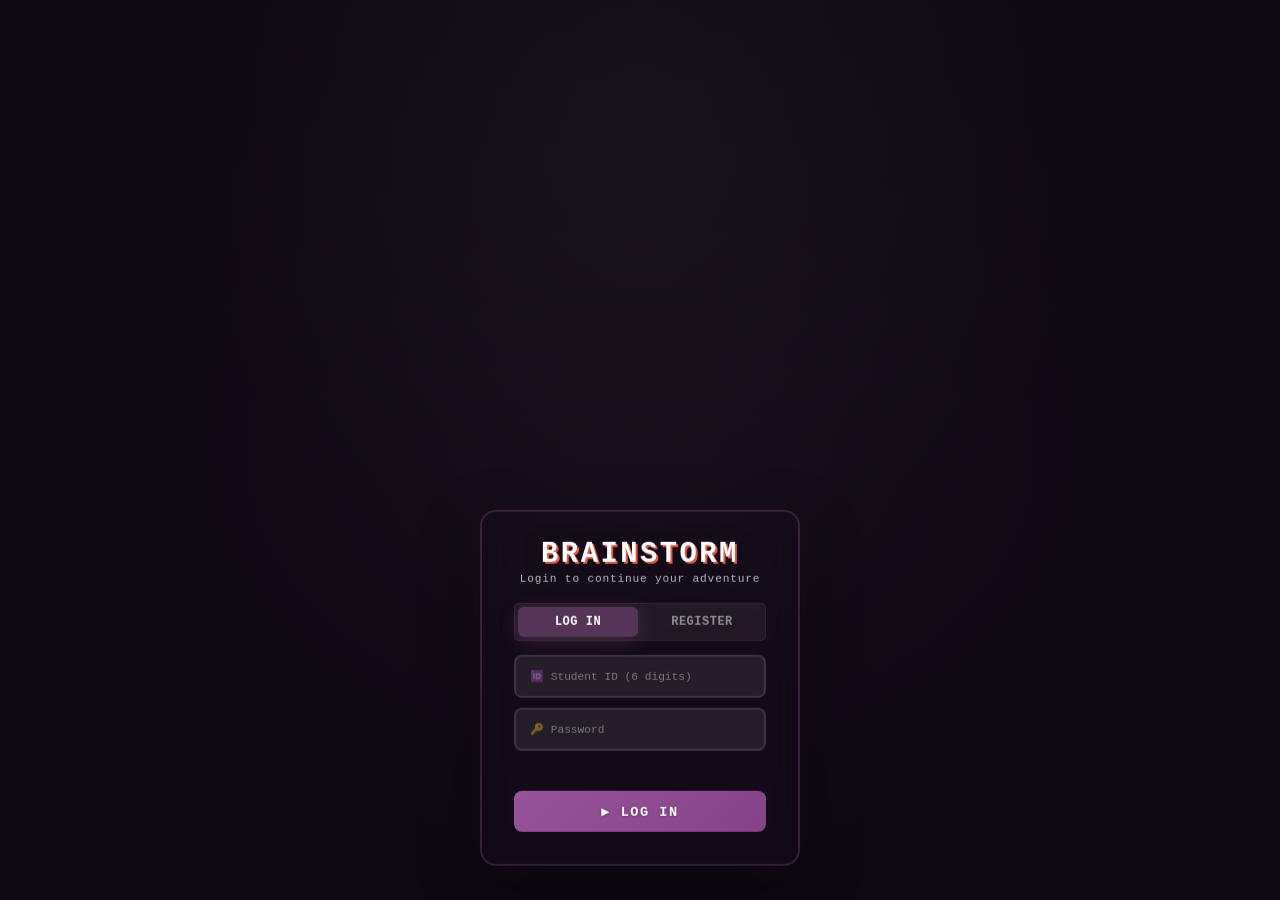
==== index.html @ 5539fec1 "Add files via upload" ====
<!DOCTYPE html>
<html lang="en">
<head>
    <meta charset="UTF-8">
    <meta name="viewport" content="width=device-width, initial-scale=1.0">
    <title>BRAINSTORM BATTLE · FINAL</title>
    <link rel="stylesheet" href="style.css">
   <style>
/* ============================================================ */
/*  LOGIN SYSTEM STYLES - Complete                              */
/* ============================================================ */

/* ===== LOGIN VIDEO BACKGROUND ===== */
#loginOverlay {
    position: fixed;
    top: 0;
    left: 0;
    width: 100%;
    height: 100%;
    display: flex;
    justify-content: center;
    align-items: flex-end;
    z-index: 99999;
    transition: opacity 0.5s ease;
    overflow: hidden;
    background: #1a0f1f;
    padding-bottom: 8px;
}

/* Video background - full screen, naka-loop */
.login-bg-video {
    position: absolute;
    top: 50%;
    left: 50%;
    min-width: 100%;
    min-height: 100%;
    width: auto;
    height: auto;
    transform: translate(-50%, -50%);
    object-fit: cover;
    z-index: 0;
    animation: none;
    background: #1a0f1f;
}

/* Dark overlay para mabasa ang text */
.login-overlay-dark {
    position: absolute;
    top: 0;
    left: 0;
    width: 100%;
    height: 100%;
    background: rgba(0, 0, 0, 0.45);
    z-index: 1;
    pointer-events: none;
}

/* Hide game elements during login */
#loginOverlay .attack-btn-container,
#loginOverlay .energy-container,
#loginOverlay .stats-overlay,
#loginOverlay .combat-hint,
#loginOverlay .timer-container,
#loginOverlay .regen-container,
#loginOverlay .game-wrapper,
#loginOverlay .game-content,
#loginOverlay .arena-container,
#loginOverlay .quiz-panel-bottom,
#loginOverlay .top-bar,
#loginOverlay .stage-numbers-wrapper {
    display: none !important;
}

#loginOverlay.hidden {
    opacity: 0;
    pointer-events: none;
}

/* ===== LOGIN CARD - TRANSPARENT BLUR (+15% bigger) ===== */
.login-card {
    position: relative;
    z-index: 2;
    background: rgba(26, 15, 31, 0.45);
    backdrop-filter: blur(12px);
    -webkit-backdrop-filter: blur(12px);
    border: 2px solid rgba(209, 116, 210, 0.2);
    border-radius: 14px;
    padding: 22px 26px 26px 26px;
    width: 300px;
    max-width: 92%;
    text-align: center;
    box-shadow: 0 20px 60px rgba(0, 0, 0, 0.4), 0 0 40px rgba(209, 116, 210, 0.05);
    animation: popIn 0.6s cubic-bezier(0.34, 1.56, 0.64, 1);
    transition: all 0.4s ease;
    margin-bottom: 6px;
    transform: translateY(-3%);
}

.login-card:hover {
    border-color: rgba(46, 204, 113, 0.3);
    box-shadow: 0 20px 60px rgba(0, 0, 0, 0.5), 0 0 60px rgba(46, 204, 113, 0.05);
    transform: translateY(-5px);
}

@keyframes popIn {
    0% { transform: translateY(40px) scale(0.92); opacity: 0; }
    100% { transform: translateY(0) scale(1); opacity: 1; }
}

.login-card h1 {
    color: #FFFFFF;
    font-size: 1.6rem;
    font-weight: 700;
    letter-spacing: 2px;
    margin-bottom: 2px;
    font-family: 'Courier New', monospace;
    text-shadow: 2px 2px 0 var(--red), 0 0 40px rgba(209, 116, 210, 0.1);
    transition: all 0.3s ease;
}

.login-card:hover h1 {
    color: #2ecc71;
    text-shadow: 2px 2px 0 var(--red), 0 0 60px rgba(46, 204, 113, 0.2);
}

.login-card .subtitle {
    color: rgba(255, 255, 255, 0.7);
    font-size: 0.65rem;
    margin-bottom: 16px;
    font-family: 'Courier New', monospace;
    letter-spacing: 0.5px;
    transition: all 0.3s ease;
}

.login-card:hover .subtitle {
    color: rgba(46, 204, 113, 0.7);
}

.login-tabs {
    display: flex;
    gap: 3px;
    margin-bottom: 12px;
    border-radius: 5px;
    padding: 2px;
    background: rgba(255, 255, 255, 0.06);
    border: 1px solid rgba(255, 255, 255, 0.06);
}

.login-tab {
    flex: 1;
    padding: 7px 0;
    border: none;
    border-radius: 5px;
    background: transparent;
    color: rgba(255, 255, 255, 0.5);
    font-size: 0.7rem;
    font-weight: 700;
    cursor: pointer;
    transition: all 0.3s ease;
    font-family: 'Courier New', monospace;
    letter-spacing: 0.5px;
}

.login-tab.active {
    background: rgba(209, 116, 210, 0.3);
    color: #FFFFFF;
    box-shadow: 0 4px 20px rgba(209, 116, 210, 0.2);
}

.login-tab:hover:not(.active) {
    color: rgba(255, 255, 255, 0.8);
    background: rgba(255, 255, 255, 0.05);
}

.login-form {
    display: none;
    flex-direction: column;
    gap: 8px;
}

.login-form.active {
    display: flex;
}

.login-form input {
    padding: 10px 12px;
    border: 2px solid rgba(255, 255, 255, 0.1);
    border-radius: 6px;
    background: rgba(255, 255, 255, 0.08);
    color: #FFFFFF;
    font-size: 0.76rem;
    font-weight: 500;
    transition: all 0.3s ease;
    font-family: 'Courier New', monospace;
}

.login-form input::placeholder {
    color: rgba(255, 255, 255, 0.4);
    font-weight: 400;
    font-size: 0.7rem;
}

.login-form input:focus {
    outline: none;
    border-color: var(--purple-light);
    background: rgba(255, 255, 255, 0.12);
    box-shadow: 0 0 0 3px rgba(209, 116, 210, 0.1);
}

.login-form input:hover {
    border-color: rgba(255, 255, 255, 0.2);
}

.login-btn {
    padding: 10px;
    border: none;
    border-radius: 6px;
    font-size: 0.8rem;
    font-weight: 700;
    cursor: pointer;
    background: linear-gradient(135deg, rgba(209, 116, 210, 0.7), rgba(184, 91, 185, 0.7));
    color: #FFFFFF;
    transition: all 0.3s ease;
    font-family: 'Courier New', monospace;
    letter-spacing: 1px;
    margin-top: 4px;
    text-transform: uppercase;
    text-shadow: 0 1px 3px rgba(0, 0, 0, 0.3);
}

.login-btn:hover {
    transform: translateY(-2px);
    box-shadow: 0 8px 35px rgba(209, 116, 210, 0.3);
    background: linear-gradient(135deg, rgba(209, 116, 210, 0.9), rgba(184, 91, 185, 0.9));
}

.login-btn:active {
    transform: translateY(0px);
    box-shadow: 0 4px 15px rgba(209, 116, 210, 0.15);
}

.login-btn:disabled {
    opacity: 0.5;
    cursor: not-allowed;
    transform: none;
    box-shadow: none;
}

.login-error {
    color: #ff6b6b;
    font-size: 0.55rem;
    min-height: 14px;
    font-weight: 700;
    text-shadow: 0 0 20px rgba(255, 107, 107, 0.15);
}

.spinner-small {
    display: inline-block;
    width: 20px;
    height: 20px;
    border: 3px solid rgba(255, 255, 255, 0.2);
    border-radius: 50%;
    border-top-color: #FFFFFF;
    animation: spin 0.8s cubic-bezier(0.6, 0, 0.4, 1) infinite;
    margin-right: 10px;
    vertical-align: middle;
}

@keyframes spin {
    to { transform: rotate(360deg); }
}

/* ===== RESPONSIVE STYLES ===== */

/* Desktop (1200px and up) */
@media (min-width: 1200px) {
    #loginOverlay { padding-bottom: 10px; }
    .login-card { 
        padding: 26px 32px 32px 32px; 
        width: 320px; 
        border-radius: 16px;
        margin-bottom: 10px;
        backdrop-filter: blur(16px);
        -webkit-backdrop-filter: blur(16px);
        background: rgba(26, 15, 31, 0.38);
        transform: translateY(-4%);
    }
    .login-card h1 { font-size: 1.8rem; letter-spacing: 2.5px; }
    .login-card .subtitle { font-size: 0.7rem; margin-bottom: 18px; letter-spacing: 0.8px; }
    .login-tab { font-size: 0.75rem; padding: 8px 0; border-radius: 6px; }
    .login-tabs { gap: 4px; padding: 3px; margin-bottom: 14px; }
    .login-form { gap: 10px; }
    .login-form input { font-size: 0.8rem; padding: 12px 14px; border-radius: 8px; }
    .login-btn { font-size: 0.85rem; padding: 12px; border-radius: 8px; letter-spacing: 1.5px; }
    .login-error { font-size: 0.6rem; min-height: 16px; }
}

/* Tablet (769px - 1199px) */
@media (max-width: 1199px) and (min-width: 769px) {
    #loginOverlay { padding-bottom: 8px; }
    .login-card { 
        padding: 20px 24px 24px 24px; 
        width: 280px; 
        border-radius: 14px;
        margin-bottom: 8px;
        backdrop-filter: blur(12px);
        -webkit-backdrop-filter: blur(12px);
        background: rgba(26, 15, 31, 0.45);
        transform: translateY(-3%);
    }
    .login-card h1 { font-size: 1.5rem; letter-spacing: 2px; }
    .login-card .subtitle { font-size: 0.6rem; margin-bottom: 14px; letter-spacing: 0.5px; }
    .login-tab { font-size: 0.65rem; padding: 6px 0; border-radius: 5px; }
    .login-tabs { gap: 3px; padding: 2px; }
    .login-form { gap: 7px; }
    .login-form input { font-size: 0.7rem; padding: 9px 11px; border-radius: 6px; }
    .login-btn { font-size: 0.75rem; padding: 9px; border-radius: 6px; letter-spacing: 1px; }
    .login-error { font-size: 0.5rem; min-height: 13px; }
}

/* Mobile Large (481px - 768px) */
@media (max-width: 768px) {
    #loginOverlay { padding-bottom: 6px; }
    .login-card { 
        padding: 16px 18px 18px 18px; 
        width: 240px; 
        border-radius: 12px; 
        margin-bottom: 4px;
        backdrop-filter: blur(10px);
        -webkit-backdrop-filter: blur(10px);
        background: rgba(26, 15, 31, 0.5);
        transform: translateY(-2%);
    }
    .login-card h1 { font-size: 1.3rem; letter-spacing: 1.5px; }
    .login-card .subtitle { font-size: 0.55rem; margin-bottom: 12px; letter-spacing: 0.3px; }
    .login-tab { font-size: 0.6rem; padding: 5px 0; border-radius: 4px; }
    .login-tabs { gap: 2px; padding: 2px; margin-bottom: 10px; }
    .login-form { gap: 5px; }
    .login-form input { font-size: 0.65rem; padding: 8px 10px; border-radius: 5px; }
    .login-btn { font-size: 0.7rem; padding: 8px; border-radius: 5px; letter-spacing: 0.8px; }
    .login-error { font-size: 0.5rem; min-height: 12px; }
}

/* Mobile Medium (381px - 479px) */
@media (max-width: 479px) and (min-width: 381px) {
    #loginOverlay { padding-bottom: 4px; }
    .login-card { 
        padding: 14px 16px 16px 16px; 
        width: 210px; 
        border-radius: 10px;
        margin-bottom: 3px;
        backdrop-filter: blur(8px);
        -webkit-backdrop-filter: blur(8px);
        background: rgba(26, 15, 31, 0.55);
        transform: translateY(-1%);
    }
    .login-card h1 { font-size: 1.15rem; letter-spacing: 1px; }
    .login-card .subtitle { font-size: 0.5rem; margin-bottom: 10px; letter-spacing: 0.3px; }
    .login-tab { font-size: 0.55rem; padding: 4px 0; border-radius: 3px; }
    .login-tabs { gap: 2px; padding: 2px; margin-bottom: 8px; }
    .login-form { gap: 4px; }
    .login-form input { font-size: 0.6rem; padding: 6px 8px; border-radius: 4px; }
    .login-btn { font-size: 0.6rem; padding: 6px; border-radius: 4px; letter-spacing: 0.5px; }
    .login-error { font-size: 0.45rem; min-height: 10px; }
}

/* Mobile Small (up to 380px) */
@media (max-width: 380px) {
    #loginOverlay { padding-bottom: 3px; }
    .login-card { 
        padding: 12px 14px 14px 14px; 
        width: 185px; 
        border-radius: 8px;
        margin-bottom: 2px;
        backdrop-filter: blur(6px);
        -webkit-backdrop-filter: blur(6px);
        background: rgba(26, 15, 31, 0.6);
        transform: translateY(-1%);
    }
    .login-card h1 { font-size: 1rem; letter-spacing: 1px; }
    .login-card .subtitle { font-size: 0.45rem; margin-bottom: 8px; letter-spacing: 0.2px; }
    .login-tab { font-size: 0.5rem; padding: 3px 0; border-radius: 3px; }
    .login-tabs { gap: 2px; padding: 2px; margin-bottom: 6px; }
    .login-form { gap: 3px; }
    .login-form input { font-size: 0.55rem; padding: 5px 7px; border-radius: 3px; }
    .login-btn { font-size: 0.55rem; padding: 5px; border-radius: 3px; letter-spacing: 0.3px; }
    .login-error { font-size: 0.4rem; min-height: 8px; }
}

/* Landscape Mode for Mobile */
@media (max-height: 600px) and (orientation: landscape) {
    #loginOverlay { padding-bottom: 4px; align-items: flex-end; }
    .login-card { 
        padding: 12px 16px 14px 16px; 
        width: 220px; 
        border-radius: 10px;
        margin-bottom: 3px;
        backdrop-filter: blur(8px);
        -webkit-backdrop-filter: blur(8px);
        background: rgba(26, 15, 31, 0.5);
        transform: translateY(-1%);
    }
    .login-card h1 { font-size: 1rem; margin-bottom: 0; letter-spacing: 1px; }
    .login-card .subtitle { font-size: 0.45rem; margin-bottom: 6px; letter-spacing: 0.3px; }
    .login-tabs { margin-bottom: 6px; padding: 2px; gap: 2px; }
    .login-tab { padding: 3px 0; font-size: 0.5rem; border-radius: 3px; }
    .login-form { gap: 3px; }
    .login-form input { padding: 4px 6px; font-size: 0.55rem; border-radius: 3px; }
    .login-btn { padding: 4px; font-size: 0.55rem; border-radius: 3px; letter-spacing: 0.5px; }
    .login-error { min-height: 10px; font-size: 0.4rem; }
}
/* ===== MENU CARD - 20% SMALLER ===== */
.menu-card {
    position: relative;
    z-index: 2;
    background: var(--purple-dark);
    border: 3.5px solid var(--purple-light);
    border-radius: 48px;
    padding: 30px 35px 35px 35px;
    width: 480px;
    max-width: 92%;
    max-height: 85vh;
    overflow-y: auto;
    text-align: center;
    box-shadow: 0 0 25px var(--purple-light);
    
    /* Firefox */
    scrollbar-width: thin;
    scrollbar-color: rgba(209, 116, 210, 0.3) transparent;
}

/* Custom Scrollbar - 50% smaller */
.menu-card::-webkit-scrollbar {
    width: 1px;  /* Original: 4px */
}

.menu-card::-webkit-scrollbar-track {
    background: transparent;
    border-radius: 10px;
}

.menu-card::-webkit-scrollbar-thumb {
    background: rgba(209, 116, 210, 0.3);
    border-radius: 10px;
    transition: all 0.3s ease;
}

.menu-card::-webkit-scrollbar-thumb:hover {
    background: rgba(209, 116, 210, 0.6);
}

.menu-card::-webkit-scrollbar-corner {
    background: transparent;
}
/* ============================================================ */
/*  SUCCESS ANIMATION OVERLAY                                   */
/* ============================================================ */

.success-overlay {
    position: fixed;
    top: 0;
    left: 0;
    width: 100%;
    height: 100%;
    background: rgba(26, 15, 31, 0.95);
    backdrop-filter: blur(10px);
    -webkit-backdrop-filter: blur(10px);
    display: flex;
    justify-content: center;
    align-items: center;
    z-index: 999999;
    opacity: 0;
    visibility: hidden;
    transition: all 0.5s ease;
}

.success-overlay.active {
    opacity: 1;
    visibility: visible;
}

.success-card {
    background: rgba(26, 15, 31, 0.95);
    border: 3px solid #2ecc71;
    border-radius: 20px;
    padding: 40px 50px;
    text-align: center;
    box-shadow: 0 0 60px rgba(46, 204, 113, 0.5), 0 0 100px rgba(46, 204, 113, 0.2);
    animation: successPopIn 0.6s cubic-bezier(0.34, 1.56, 0.64, 1);
    max-width: 400px;
    width: 90%;
}

@keyframes successPopIn {
    0% { transform: scale(0.5) translateY(50px); opacity: 0; }
    100% { transform: scale(1) translateY(0); opacity: 1; }
}

.success-icon {
    font-size: 5rem;
    margin-bottom: 20px;
    animation: successIconBounce 1s ease infinite;
    filter: drop-shadow(0 0 30px #2ecc71);
}

@keyframes successIconBounce {
    0%, 100% { transform: translateY(0) scale(1); }
    50% { transform: translateY(-10px) scale(1.1); }
}

.success-title {
    color: #2ecc71;
    font-size: 2.2rem;
    font-weight: 700;
    margin-bottom: 10px;
    font-family: 'Courier New', monospace;
    text-shadow: 0 0 30px rgba(46, 204, 113, 0.5);
    animation: successTitleGlow 1.5s ease infinite;
}

@keyframes successTitleGlow {
    0%, 100% { text-shadow: 0 0 30px rgba(46, 204, 113, 0.5); }
    50% { text-shadow: 0 0 50px rgba(46, 204, 113, 0.8), 0 0 80px rgba(46, 204, 113, 0.4); }
}

.success-message {
    color: rgba(255, 255, 255, 0.8);
    font-size: 1rem;
    margin-bottom: 20px;
    font-family: 'Courier New', monospace;
    line-height: 1.5;
}

/* ===== CHECKMARK ANIMATION ===== */
.success-checkmark {
    width: 80px;
    height: 80px;
    margin: 0 auto;
    position: relative;
}

.checkmark-circle {
    width: 80px;
    height: 80px;
    border-radius: 50%;
    border: 4px solid #2ecc71;
    position: absolute;
    top: 0;
    left: 0;
    box-sizing: border-box;
    animation: checkmarkCircle 0.6s ease-out forwards;
    opacity: 0;
}

@keyframes checkmarkCircle {
    0% { transform: scale(0); opacity: 0; }
    100% { transform: scale(1); opacity: 1; }
}

.checkmark-stem {
    position: absolute;
    width: 4px;
    height: 35px;
    background: #2ecc71;
    left: 45px;
    top: 20px;
    transform: rotate(45deg);
    transform-origin: left top;
    border-radius: 2px;
    animation: checkmarkStem 0.3s ease-out 0.6s forwards;
    opacity: 0;
    box-shadow: 0 0 10px #2ecc71;
}

@keyframes checkmarkStem {
    0% { height: 0; opacity: 0; }
    100% { height: 35px; opacity: 1; }
}

.checkmark-kick {
    position: absolute;
    width: 4px;
    height: 18px;
    background: #2ecc71;
    left: 25px;
    top: 45px;
    transform: rotate(-45deg);
    transform-origin: left top;
    border-radius: 2px;
    animation: checkmarkKick 0.3s ease-out 0.9s forwards;
    opacity: 0;
    box-shadow: 0 0 10px #2ecc71;
}

@keyframes checkmarkKick {
    0% { width: 0; opacity: 0; }
    100% { width: 18px; opacity: 1; }
}

/* ===== FADE OUT ANIMATION ===== */
.success-overlay.fade-out {
    animation: successFadeOut 0.5s ease forwards;
}

@keyframes successFadeOut {
    0% { opacity: 1; transform: scale(1); }
    100% { opacity: 0; transform: scale(1.1); }
}
/* ===== VICTORY MESSAGE - WHITE TEXT ===== */
.victory-message {
    color: #FFFFFF;
    font-size: clamp(0.8rem, 1.8vw, 1.1rem);
    font-weight: bold;
    font-family: 'Courier New', monospace;
    text-shadow: 
        0 0 10px rgba(0, 0, 0, 0.9),
        0 0 20px rgba(0, 0, 0, 0.7),
        2px 2px 0 #000;
    margin: 8px 0;
    letter-spacing: 1px;
}
/* ===== STAGE CLEAR SCREEN - FIX TEXT ===== */
#stageClearScreen .overlay-card p {
    color: #FFFFFF !important;
    font-size: 1.3rem !important;
    font-weight: bold !important;
    font-family: 'Courier New', monospace !important;
    text-shadow: 
        0 0 10px rgba(0, 0, 0, 0.9),
        0 0 20px rgba(0, 0, 0, 0.7),
        2px 2px 0 #000 !important;
    margin: 15px 0 !important;
    letter-spacing: 1px !important;
}

/* ===== GAME OVER SCREEN - FIX BLACK TEXT ===== */
#gameOverScreen .overlay-card p {
    color: #FFFFFF !important;
    font-size: 1.3rem !important;
    font-weight: bold !important;
    font-family: 'Courier New', monospace !important;
    text-shadow: 
        0 0 10px rgba(0, 0, 0, 0.9),
        0 0 20px rgba(0, 0, 0, 0.7),
        2px 2px 0 #000 !important;
    margin: 10px 0 !important;
    letter-spacing: 1px !important;
}

/* ============================================================ */
/*  CUSTOM LOGOUT MODAL                                         */
/* ============================================================ */
.logout-modal-overlay {
    position: fixed;
    top: 0;
    left: 0;
    width: 100%;
    height: 100%;
    background: rgba(0, 0, 0, 0.85);
    backdrop-filter: blur(8px);
    -webkit-backdrop-filter: blur(8px);
    display: flex;
    justify-content: center;
    align-items: center;
    z-index: 9999999;
    animation: logoutFadeIn 0.3s ease;
}

@keyframes logoutFadeIn {
    from { opacity: 0; }
    to { opacity: 1; }
}

.logout-modal-card {
    background: linear-gradient(145deg, #2d1b33, #1a0f1f);
    border: 3px solid var(--purple-light);
    border-radius: 20px;
    padding: 40px 45px;
    max-width: 480px;
    width: 90%;
    text-align: center;
    box-shadow: 
        0 0 60px rgba(209, 116, 210, 0.5),
        0 0 100px rgba(209, 116, 210, 0.2),
        inset 0 0 30px rgba(209, 116, 210, 0.05);
    animation: logoutPopIn 0.4s cubic-bezier(0.34, 1.56, 0.64, 1);
}

@keyframes logoutPopIn {
    from { 
        transform: scale(0.8) translateY(30px); 
        opacity: 0; 
    }
    to { 
        transform: scale(1) translateY(0); 
        opacity: 1; 
    }
}

.logout-modal-icon {
    font-size: 4rem;
    margin-bottom: 15px;
    animation: logoutIconPulse 1.5s ease infinite;
    filter: drop-shadow(0 0 20px rgba(209, 116, 210, 0.8));
}

@keyframes logoutIconPulse {
    0%, 100% { transform: scale(1); }
    50% { transform: scale(1.1); }
}

.logout-modal-title {
    font-family: 'Courier New', monospace;
    color: var(--purple-light);
    font-size: 1.2rem;
    margin-bottom: 25px;
    letter-spacing: 1px;
    line-height: 1.5;
    font-weight: 700;
    text-shadow: 0 0 15px rgba(209, 116, 210, 0.6);
}

.logout-modal-message {
    color: #FFFFFF;
    font-size: 1rem;
    margin-bottom: 30px;
    font-family: 'Courier New', monospace;
    line-height: 1.6;
}

.logout-modal-sub {
    color: rgba(255, 255, 255, 0.6);
    font-size: 0.85rem;
    font-style: italic;
}

.logout-modal-buttons {
    display: flex;
    gap: 15px;
    justify-content: center;
    flex-wrap: wrap;
}

.logout-modal-btn {
    padding: 14px 30px;
    border: none;
    border-radius: 10px;
    font-weight: 700;
    font-size: 0.95rem;
    cursor: pointer;
    transition: all 0.3s ease;
    letter-spacing: 1px;
    text-transform: uppercase;
    font-family: 'Courier New', monospace;
    flex: 1;
    min-width: 140px;
}

.logout-modal-cancel {
    background: rgba(255, 255, 255, 0.08);
    color: #FFFFFF;
    border: 2px solid rgba(255, 255, 255, 0.2);
}

.logout-modal-cancel:hover {
    background: rgba(255, 255, 255, 0.15);
    transform: translateY(-2px);
    border-color: rgba(255, 255, 255, 0.4);
}

.logout-modal-confirm {
    background: linear-gradient(135deg, #ff4757, #c0392b);
    color: white;
    border: 2px solid #ff4757;
    text-shadow: 0 1px 3px rgba(0, 0, 0, 0.3);
}

.logout-modal-confirm:hover {
    background: linear-gradient(135deg, #ff6b81, #e74c3c);
    transform: translateY(-2px);
    box-shadow: 0 5px 25px rgba(255, 71, 87, 0.6);
}

/* ===== RESPONSIVE ===== */
@media (max-width: 480px) {
    .logout-modal-card {
        padding: 30px 25px;
        border-radius: 16px;
    }
    
    .logout-modal-icon {
        font-size: 3rem;
    }
    
    .logout-modal-title {
        font-size: 1.4rem;
        letter-spacing: 2px;
    }
    
    .logout-modal-message {
        font-size: 0.9rem;
    }
    
    .logout-modal-buttons {
        flex-direction: column;
    }
    
    .logout-modal-btn {
        width: 100%;
        min-width: auto;
    }
}

#gameOverScreen .overlay-card h2:not(.gameover-title),
#gameOverScreen .overlay-card h3 {
    color: #FFFFFF !important;
    text-shadow: 
        0 0 10px rgba(0, 0, 0, 0.9),
        2px 2px 0 #000 !important;
}



</style>
</head>
<body>


<!-- ============================================================ -->
<!--  SUCCESS ANIMATION OVERLAY                                   -->
<!-- ============================================================ -->
<div id="successOverlay" class="success-overlay">
    <div class="success-card">
        <div class="success-icon">✅</div>
        <h2 class="success-title">Account Created!</h2>
        <p class="success-message">Your account has been successfully created! Please login to continue.</p>
        <div class="success-checkmark">
            <div class="checkmark-circle"></div>
            <div class="checkmark-stem"></div>
            <div class="checkmark-kick"></div>
        </div>
    </div>
</div>



<!-- ============================================================ -->
<!--  LOGIN OVERLAY WITH VIDEO BACKGROUND                         -->
<!-- ============================================================ -->
<div id="loginOverlay">
    <!-- ⭐ VIDEO BACKGROUND - NAKA-MUTE -->
    <video id="loginBgVideo" class="login-bg-video" autoplay muted loop playsinline preload="auto">
        <source src="backgroundlogin/video.mp4" type="video/mp4">
        Your browser does not support the video tag.
    </video>
    
    <!-- Dark overlay para mabasa ang text -->
    <div class="login-overlay-dark"></div>
    
    <div class="login-card">
        <h1> BRAINSTORM</h1>
        <p class="subtitle">Login to continue your adventure</p>

        <div class="login-tabs">
            <button class="login-tab active" data-tab="login">LOG IN</button>
            <button class="login-tab" data-tab="register">REGISTER</button>
        </div>

        <!-- Login Form -->
        <div class="login-form active" id="loginForm">
<input type="text" id="loginId" placeholder="🆔 Student ID (6 digits)" maxlength="6" autocomplete="off" name="student_id_no_autofill" data-lpignore="true" data-form-type="other" readonly onfocus="this.removeAttribute('readonly')" />
<input type="password" id="loginPassword" placeholder="🔑 Password" autocomplete="off" name="password_no_autofill" data-lpignore="true" data-form-type="other" readonly onfocus="this.removeAttribute('readonly')" />
            <div class="login-error" id="loginError"></div>
            <button class="login-btn" id="loginBtn">▶ LOG IN</button>
        </div>

        <!-- Register Form -->
<!-- Register Form -->
<div class="login-form" id="registerForm">
    <input type="text" id="regFullName" placeholder="👤 Full Name (e.g. Kyle Petalino)" autocomplete="off" name="reg_fullname_no_autofill" data-lpignore="true" data-form-type="other" readonly onfocus="this.removeAttribute('readonly')" />
    <input type="text" id="regSection" placeholder="📚 Section (e.g. BSCS1A)" autocomplete="off" name="reg_section_no_autofill" data-lpignore="true" data-form-type="other" readonly onfocus="this.removeAttribute('readonly')" />
    <input type="text" id="regId" placeholder="🆔 Student ID (6 digits)" maxlength="6" autocomplete="off" name="reg_id_no_autofill" data-lpignore="true" data-form-type="other" readonly onfocus="this.removeAttribute('readonly')" />
    <input type="password" id="regPassword" placeholder="🔑 Password (min 6)" autocomplete="off" name="reg_password_no_autofill" data-lpignore="true" data-form-type="other" readonly onfocus="this.removeAttribute('readonly')" />
    <div class="login-error" id="registerError"></div>
    <button class="login-btn" id="registerBtn">⚡ REGISTER</button>
</div>
    </div>
</div>



 <!-- ============================================================ -->
<!--  START MENU WITH VIDEO BACKGROUND                            -->
<!-- ============================================================ -->
<div id="startMenu" class="menu-screen active">
    <!-- ⭐ VIDEO BACKGROUND -->
    <video id="menuBgVideo" class="menu-bg-video" autoplay muted loop playsinline preload="auto">
        <source src="backgroundlogin/video.mp4" type="video/mp4">
        Your browser does not support the video tag.
    </video>
    
    <!-- Dark overlay -->
    <div class="menu-overlay-dark"></div>
    
    <div class="menu-card">
        
      <h1 class="game-title" style="color: #FFFFFF; font-size: 2.2rem; text-shadow: 3px 3px 0 #E0563F; margin-bottom: 20px; text-align: center;">BRAINSTORM BATTLE</h1>
        <div class="menu-buttons">
            <button id="playBtn" class="menu-btn play">▶ PLAY</button>
            <button id="howToPlayBtn" class="menu-btn how">📖 HOW TO PLAY</button>
            <button id="settingsBtn" class="menu-btn settings">⚙️ SETTINGS</button>
            <button id="logoutMenuBtn" class="menu-btn quit">🚪 LOGOUT</button>
        </div>
        <div id="howToPanel" class="how-to-panel" style="display: none;">
            <h3>🎮 CONTROLS</h3>
            <p>• Stages 1-5: <span class="highlight">Click</span> answers or press <span class="highlight">1,2,3,4</span></p>
            <p>• Stages 6-10: <span class="highlight">A/D</span> to move, <span class="highlight">Click</span> to catch words</p>
            <p>• Stages 11-15: <span class="highlight">Type</span> the words and press <span class="highlight">ENTER</span></p>
            <h3>⚔️ ATTACK SYSTEM</h3>
            <p>• Answer correctly to gain <span class="highlight">+30 Energy</span></p>
            <p>• Click the <span class="highlight">ATTACK</span> button to deal damage</p>
            <p>• More energy = <span class="highlight">More damage!</span></p>
            <p>• Full Energy = <span class="highlight">💥 SUPER ATTACK!</span></p>
            <h3>⏱️ TIMER</h3>
            <p>• Stages 1-5: 10 seconds</p>
            <p>• Stages 6-10: 20 seconds (Catch the Parts)</p>
            <p>• Stages 11-15: 10 per word (Typing Battle)</p>
            <h3>📚 STAGES</h3>
            <p>🌱 1-5: Computer Basics (Q&A) with <span class="highlight">Power-Up System</span></p>
            <p>🎯 6-10: Catch the Parts</p>
            <p>👾 11-15: BOSS FIGHTS - Typing Battle</p>
            <h3>⚡ POWER-UP SYSTEM</h3>
            <p>• Each correct answer = <span class="highlight">+30 Energy</span></p>
            <p>• Stage 1 Max: <span class="highlight">60</span> | Stage 2: <span class="highlight">80</span> | Stage 3-5: <span class="highlight">100</span></p>
            <p>• Click ATTACK button to deal damage based on energy</p>
            <p>• Full Energy = <span class="highlight">⚡ SUPER ATTACK! (2x damage)</span></p>
        </div>

        <div id="settingsPanel" class="settings-panel" style="display: none;">
            <h3>⚙️ SOUND SETTINGS</h3>
            <div class="setting-item">
                <label>🎵 MUSIC VOLUME</label>
                <div class="slider-container">
                    <input type="range" id="musicVolume" class="volume-slider" min="0" max="100" value="50">
                    <span id="musicValue" class="volume-value">50%</span>
                </div>
            </div>
            <div class="setting-item">
                <label>🔔 SFX VOLUME</label>
                <div class="slider-container">
                    <input type="range" id="sfxVolume" class="volume-slider" min="0" max="100" value="50">
                    <span id="sfxValue" class="volume-value">50%</span>
                </div>
            </div>
            <div class="settings-buttons">
                <button id="saveSettingsBtn" class="settings-btn save">💾 SAVE</button>
                <button id="closeSettingsBtn" class="settings-btn close">✖ CLOSE</button>
            </div>
        </div>
    </div>
</div>

   <!-- CATEGORY SELECTION SCREEN WITH VIDEO -->
<div id="categoryScreen" class="category-screen">
    <!-- ⭐ VIDEO BACKGROUND -->
    <video id="categoryBgVideo" class="category-bg-video" autoplay muted loop playsinline preload="auto">
        <source src="backgroundlogin/video.mp4" type="video/mp4">
        Your browser does not support the video tag.
    </video>
    
    <!-- Dark overlay -->
    <div class="category-overlay-dark"></div>
    
    <div class="category-card">
        <h1 class="category-title">🎮 CHOOSE YOUR TOPIC</h1>
        <p class="category-subtitle">Select your preferred questions for stages 1-5</p>
        <div class="category-buttons">
            <button id="hardwareBtn" class="category-btn hardware">
                <span class="category-icon">🖥️</span>
                <div class="category-text">
                    <span class="category-name">HARDWARE BASICS</span>
                    <span class="category-desc">CPU, RAM, Storage, Ports</span>
                </div>
            </button>
            <button id="softwareBtn" class="category-btn software">
                <span class="category-icon">📀</span>
                <div class="category-text">
                    <span class="category-name">SOFTWARE BASICS</span>
                    <span class="category-desc">OS, Applications, Programs</span>
                </div>
            </button>
            <button id="partsBtn" class="category-btn parts">
                <span class="category-icon">🔌</span>
                <div class="category-text">
                    <span class="category-name">COMPUTER PARTS</span>
                    <span class="category-desc">Peripherals, Components</span>
                </div>
            </button>
        </div>
        <button id="startGameBtn" class="start-game-btn">▶ START</button>
    </div>
</div>


        <!-- ============================================================ -->
    <!--  PLAYER LEADERBOARD OVERLAY (Sa loob ng laro)                 -->
    <!-- ============================================================ -->
    <div id="playerLeaderboardOverlay" class="game-overlay" style="display: none;">
        <div class="overlay-card" style="max-width: 700px;">
            <h1 class="victory-title" style="color: #f1c40f;">🏆 LEADERBOARD</h1>
            <div id="playerLeaderboardContent" style="color: white; max-height: 400px; overflow-y: auto; text-align: left; padding: 10px;">
                <div style="text-align: center; color: #888;">Loading leaderboard...</div>
            </div>
            <div class="overlay-buttons" style="justify-content: center; margin-top: 20px;">
                <button id="closePlayerLeaderboardBtn" class="overlay-btn home">✖ CLOSE</button>
            </div>
        </div>
    </div>

    <!-- VIDEO INTRO -->
    <!-- INTRO VIDEO CONTAINER -->
<div id="introVideoContainer" class="intro-video-container">
    <video id="introVideo" class="intro-video" muted playsinline preload="auto">
        <source src="game.mp4" type="video/mp4">
    </video>
    
    <audio id="introMusic" loop preload="auto">
        <source src="game.mp3" type="audio/mpeg">
    </audio>
    
    <!-- ⭐ CLICK TO PLAY OVERLAY -->
    <div id="clickToPlayOverlay" style="display: none; position: absolute; top: 0; left: 0; width: 100%; height: 100%; background: rgba(0,0,0,0.7); z-index: 10; justify-content: center; align-items: center; cursor: pointer;">
        <div style="text-align: center; color: white; font-family: 'Courier New', monospace;">
            <div style="font-size: 4rem; margin-bottom: 20px;">▶️</div>
            <div style="font-size: 2rem; font-weight: bold; text-shadow: 0 0 30px rgba(209, 116, 210, 0.5);">CLICK TO PLAY</div>
            <div style="font-size: 1rem; color: #aaa; margin-top: 10px;">Tap anywhere to start the video</div>
        </div>
    </div>
    
    <div class="video-skip">⏭️ SKIP</div>
</div>

    <!-- ============================================================ -->
    <!--  GAME CONTAINER                                              -->
    <!-- ============================================================ -->
    <div id="gameContainer" class="game-wrapper" style="display: none;">
        
        <!-- LEFT SIDE - STAGE NUMBERS -->
        <div class="stage-numbers-wrapper">
            <div class="stage-numbers" id="stageNumbers">
                <!-- Auto-generated by JavaScript -->
            </div>
        </div>
        
        <!-- GAME CONTENT (RIGHT SIDE) -->
        <div class="game-content">
            
            <!-- TOP BAR -->
            <div class="top-bar">
                <div class="top-bar-left">
                    <div class="stage-info" id="stageInfo">STAGE 1/15 · BASICS</div>
                    <div class="user-info">
                        👤 <span class="username" id="displayUsername">Player</span>
                        <span class="user-stage">| ⭐ <span id="displayStage">1</span>/15</span>
                    </div>
                </div>
                <div class="top-bar-right">
                    <span class="save-indicator-top" id="saveIndicatorTop">💾 Auto-save</span>
                    <button class="top-bar-btn btn-logout-small" id="logoutBtnSmall">🚪 LOGOUT</button>
                </div>
            </div>

            <!-- MAIN ARENA -->
            <div class="arena-container">
                <div class="arena-background" id="arenaBackground"></div>
                <canvas id="gameCanvas" width="1100" height="600"></canvas>
                <div class="ground-shadow"></div>
                <div class="ground-line"></div>

                <!-- STATS OVERLAY -->
                <div class="stats-overlay">
                    <div class="player-stats">
                        <div class="stat-name">PLAYER</div>
                        <div class="health-bar">
                            <div class="health-fill" id="playerHealthFill" style="width:100%"></div>
                        </div>
                        <div class="stat-numbers" id="playerStats">100/100</div>
                    </div>
                    <div class="monster-stats">
                        <div class="stat-name" id="monsterName">WEAK LVL 1</div>
                        <div class="health-bar">
                            <div class="health-fill monster" id="monsterHealthFill" style="width:100%"></div>
                        </div>
                        <div class="stat-numbers" id="monsterStats">100/100</div>
                    </div>
                </div>

                <!-- ENERGY CONTAINER -->
                <div class="energy-container" id="energyContainer">
                    <div class="energy-header">
                        <span class="energy-icon">⚡</span>
                        <span class="energy-label">ENERGY</span>
                        <span class="energy-text" id="energyText">0/60</span>
                    </div>
                    <div class="energy-bar-wrapper">
                        <div class="energy-bar">
                            <div class="energy-fill" id="energyFill" style="width: 0%;"></div>
                        </div>
                        <div class="energy-status" id="superStatus">💪 Need 60 energy for Super Attack!</div>
                    </div>
                </div>

                <!-- ATTACK BUTTON -->
                <div class="attack-btn-container" id="attackBtnContainer">
                    <button id="attackBtn" class="attack-btn disabled">
    <span class="attack-icon">⚔️</span>
    <span class="attack-label">ATTACK</span>
    <span class="attack-energy" id="attackEnergy">⚡ 0/100</span>
</button>
                    <div class="attack-status" id="attackStatus">No energy</div>
                </div>

                <div class="combat-hint" id="combatHint">Click answers or press 1-4 | Click ATTACK to deal damage!</div>

                <!-- TIMER -->
                <div class="timer-container" id="timerContainer">

<div class="timer-box" id="timer60" style="display: flex;">
    <div class="timer-icon">⏱️</div>
    <span id="timerDisplay60">10</span>   <!-- ← 30 → 10 -->
    <span class="timer-label">SECONDS</span>
    <div class="timer-progress">
        <div class="timer-progress-fill" id="timerProgressFill60" style="width:100%"></div>
    </div>
</div>
                    <div class="timer-box emergency-timer-box" id="timer10" style="display: none;">
                        <div class="timer-icon">⚠️</div>
                        <span id="timerDisplay10">20</span>
                        <span class="timer-label">CATCH</span>
                        <div class="timer-progress">
                            <div class="timer-progress-fill emergency-fill" id="timerProgressFill10" style="width:100%"></div>
                        </div>
                    </div>
                </div>


            </div>

            <!-- QUIZ PANEL -->
            <div class="quiz-panel-bottom" id="quizOverlay">
                <div class="quiz-subject" id="quizSubject">COMPUTER HARDWARE BASICS</div>
                <div class="quiz-question" id="quizQuestion">What is the function of the motherboard?</div>
                <div class="quiz-choices" id="quizChoices"></div>
            </div>
            
        </div><!-- END game-content -->
    </div><!-- END gameContainer -->

    <!-- ITEM ANIMATION CONTAINER -->
    <div id="itemAnimation" class="item-animation"></div>

    <!-- STAGE CLEAR SCREEN -->
    <div id="stageClearScreen" class="game-overlay">
        <div class="overlay-card">
            <h1 class="victory-title">🎉STAGE CLEAR!🎉</h1>
            <div class="victory-animation">⭐⭐⭐⭐⭐</div>
            <p class="victory-message">You defeated the monster!</p>
            <div class="overlay-buttons">
                <button id="nextStageBtn" class="overlay-btn next">▶ NEXT STAGE</button>
                <button id="homeFromClearBtn" class="overlay-btn home">🏠 HOME</button>
            </div>
        </div>
    </div>

    <!-- GATE SCREEN (for stages 11-15) -->
    <div id="gateScreen" class="gate-screen">
        <div class="gate-card">
            <h1 class="gate-title">🚪 MYSTERIOUS GATE</h1>
            <p class="gate-message" id="gateMessage">The gate requires an item...</p>
            <div class="gate-items" id="gateItems"></div>
            <button class="gate-close-btn" id="gateCloseBtn">✖ CLOSE</button>
        </div>
    </div>

    <!-- GAME OVER SCREEN -->
    <div id="gameOverScreen" class="game-overlay">
        <div class="overlay-card">
            <h1 class="gameover-title">💀 GAME OVER 💀</h1>
            <div class="gameover-animation">✖✖✖✖✖</div>
            <p class="stage-result">You were defeated...</p>
            <div class="overlay-buttons">
                <button id="tryAgainBtn" class="overlay-btn try">🔄 TRY AGAIN</button>
                <button id="homeFromGameOverBtn" class="overlay-btn home">🏠 HOME</button>
            </div>
        </div>
    </div>

    <!-- STAGE EXPLANATION SCREENS -->
    <div id="stageExplanation" class="explanation-screen">
        <div class="explanation-card">
            <h2 id="explanationTitle">STAGE 1-5: COMPUTER BASICS</h2>
            <div id="explanationContent" class="explanation-content"></div>
            <button id="explanationOkBtn" class="explanation-ok-btn">OKAY, START!</button>
        </div>
    </div>


    <!-- ============================================================ -->
    <!--  VICTORY VIDEO (STAGE 15 ONLY)                                -->
    <!-- ============================================================ -->
    <div id="victoryVideoContainer" style="display: none; position: fixed; top: 0; left: 0; width: 100vw; height: 100vh; background: #000; z-index: 999998; justify-content: center; align-items: center; padding: 0; margin: 0;">
        <video id="victoryVideo" style="width: 100%; height: 100%; object-fit: contain; background: #000;" playsinline preload="auto">
            <source src="victory/victory.mp4" type="video/mp4">
            Your browser does not support the video tag.
        </video>
    </div>


    <!-- FINAL VICTORY SCREEN (STAGE 15 ONLY) -->
    <div id="finalVictoryScreen" class="victory-screen">
        <div class="victory-card">
            <h1 class="final-victory-title">🏆 CONGRATULATIONS! 🏆</h1>
            <div class="victory-animation">
                <div class="trophy">👑</div>
                <div class="stars">⭐⭐⭐⭐⭐</div>
            </div>
            <p class="victory-message">YOU DEFEATED ALL MONSTERS!</p>
            <p class="victory-message">YOU ARE THE BRAINSTORM CHAMPION!</p>
            <div class="confetti" id="confetti"></div>
            <button id="victoryHomeBtn" class="victory-home-btn">🏠 BACK TO HOME</button>
        </div>
    </div>





  

    <!-- ============================================================ -->
    <!--  JAVASCRIPT                                                  -->
    <!-- ============================================================ -->
    <script>
        // ============================================================
        //  CONFIGURATION
        // ============================================================
        const API_URL = 'http://' + window.location.hostname + '/game_login/';
        const MAX_STAGE = 15;

        // ============================================================
        //  DOM REFS
        // ============================================================
        const loginOverlay = document.getElementById('loginOverlay');
        const loginForm = document.getElementById('loginForm');
        const registerForm = document.getElementById('registerForm');
        const loginTabs = document.querySelectorAll('.login-tab');
        
        const loginId = document.getElementById('loginId');
        const loginPassword = document.getElementById('loginPassword');
        const loginBtn = document.getElementById('loginBtn');
        const loginError = document.getElementById('loginError');
        
        const regFullName = document.getElementById('regFullName');
        const regSection = document.getElementById('regSection');
        const regId = document.getElementById('regId');
        const regPassword = document.getElementById('regPassword');
        const registerBtn = document.getElementById('registerBtn');
        const registerError = document.getElementById('registerError');
        
        const displayUsername = document.getElementById('displayUsername');
        const displayStage = document.getElementById('displayStage');
        const logoutBtnSmall = document.getElementById('logoutBtnSmall');
        const logoutMenuBtn = document.getElementById('logoutMenuBtn');
        const saveIndicatorTop = document.getElementById('saveIndicatorTop');
        const startMenu = document.getElementById('startMenu');
        const gameContainer = document.getElementById('gameContainer');

        // ============================================================
        //  GAME STATE
        // ============================================================
        let currentUser = null;
        let gameStage = 1;
        let gameLives = 3;
        let gameScore = 0;
        let gameIsActive = false;
        let saveTimer = null;

        // ============================================================
        //  SESSION MANAGEMENT
        // ============================================================
        function checkSession() {
            const savedUser = localStorage.getItem('game_user');
            if (savedUser) {
                try {
                    currentUser = JSON.parse(savedUser);
                    loginOverlay.classList.add('hidden');
                    startMenu.classList.add('active');
                    updateUserDisplay();
                    loadGameProgress();
                    return true;
                } catch {
                    localStorage.removeItem('game_user');
                }
            }
            return false;
        }

        function saveSession(user) {
    currentUser = user;
    localStorage.setItem('game_user', JSON.stringify(user));
    loginOverlay.classList.add('hidden');
    startMenu.classList.add('active');
    updateUserDisplay();
    loadGameProgress();
    
    console.log('✅ Logged in successfully!');
}

        function clearSession() {
            currentUser = null;
            localStorage.removeItem('game_user');
            if (saveTimer) clearInterval(saveTimer);
            gameIsActive = false;
            loginOverlay.classList.remove('hidden');
            startMenu.classList.remove('active');
            gameContainer.classList.remove('active');
            gameContainer.style.display = 'none';
            loginId.value = '';
            loginPassword.value = '';
            loginError.textContent = '';
            registerError.textContent = '';
        }

        function updateUserDisplay() {
            if (currentUser) {
                displayUsername.textContent = (currentUser.full_name || currentUser.id || 'Player') + ' (' + (currentUser.section || 'N/A') + ')';
                displayStage.textContent = currentUser.score || 1;
            }
        }

        // ============================================================
        //  API FUNCTIONS
        // ============================================================
        async function apiRequest(endpoint, data) {
            try {
                console.log("Sending to:", API_URL + endpoint);
                const response = await fetch(API_URL + endpoint, {
                    method: 'POST',
                    headers: { 'Content-Type': 'application/json' },
                    body: JSON.stringify(data)
                });
                return await response.json();
            } catch (error) {
                console.error("Full Error Details:", error);
                return { success: false, message: 'Connection error: ' + error.message };
            }
        }

        // ============================================================
        //  PROGRESS FUNCTIONS
        // ============================================================
        async function loadGameProgress() {
            if (!currentUser) return;
            try {
                const response = await fetch(API_URL + 'get_progress.php?user_id=' + currentUser.id);
                const result = await response.json();
                if (result.success && result.progress) {
                    gameStage = result.progress.current_stage || 1;
                    gameLives = result.progress.lives || 3;
                    gameScore = result.progress.score || 0;
                    displayStage.textContent = gameStage;
                    currentUser.score = gameStage;
                    localStorage.setItem('game_user', JSON.stringify(currentUser));
                    console.log('📂 Loaded progress:', gameStage, gameLives, gameScore);
                    startAutoSaveTimer();
                    gameIsActive = true;
                }
            } catch (error) {
                console.error('Error loading progress:', error);
            }
        }

        window.saveProgress = async function(stage, lives, score, showMessage = true) {
            if (!currentUser) return false;
            try {
                const result = await apiRequest('update_progress.php', {
                    user_id: currentUser.id,
                    current_stage: stage,
                    lives: lives,
                    score: score
                });
                if (result.success) {
                    displayStage.textContent = stage;
                    if (currentUser) {
                        currentUser.score = stage;
                        localStorage.setItem('game_user', JSON.stringify(currentUser));
                    }
                    if (showMessage) {
                        saveIndicatorTop.textContent = '💾 Saved!';
                        setTimeout(() => { if (gameIsActive) saveIndicatorTop.textContent = '💾 Auto-save'; }, 2000);
                    }
                    return true;
                }
            } catch (error) {
                console.error('Save error:', error);
                if (showMessage) {
                    saveIndicatorTop.textContent = '❌ Save failed';
                    setTimeout(() => { if (gameIsActive) saveIndicatorTop.textContent = '💾 Auto-save'; }, 2000);
                }
            }
            return false;
        };

function startAutoSaveTimer() {
    if (saveTimer) clearInterval(saveTimer);
    saveTimer = setInterval(() => {
        if (gameIsActive && currentUser) {
const stage = typeof state !== 'undefined' && state.stage ? state.stage : gameStage;
const lives = typeof state !== 'undefined' && state.player && state.player.hp ? state.player.hp : gameLives;
const score = typeof state !== 'undefined' && state.currentGameScore ? state.currentGameScore : gameScore;
window.saveProgress(stage, lives, score, false);
        }
    }, 10000);
}
        // ============================================================
        //  LOGIN SYSTEM EVENTS
        // ============================================================
        loginTabs.forEach(tab => {
            tab.addEventListener('click', () => {
                loginTabs.forEach(t => t.classList.remove('active'));
                tab.classList.add('active');
                const target = tab.dataset.tab;
                loginForm.classList.toggle('active', target === 'login');
                registerForm.classList.toggle('active', target === 'register');
                loginError.textContent = '';
                registerError.textContent = '';
            });
        });

       

function showSuccessAnimation() {
    const overlay = document.getElementById('successOverlay');
    if (!overlay) return;
    
    overlay.classList.add('active');
    
    setTimeout(function() {
        overlay.classList.add('fade-out');
        
        setTimeout(function() {
            overlay.classList.remove('active');
            overlay.classList.remove('fade-out');
            
            document.querySelectorAll('.login-tab').forEach(function(t) { 
                t.classList.remove('active'); 
            });
            document.querySelector('.login-tab[data-tab="login"]').classList.add('active');
            document.getElementById('loginForm').classList.add('active');
            document.getElementById('registerForm').classList.remove('active');
            
            document.getElementById('loginId').focus();
            document.getElementById('registerError').textContent = '';
        }, 500);
    }, 3000);
}

        // ============================================================
        //  REGISTER FUNCTION
        // ============================================================
        registerBtn.addEventListener('click', async () => {
            const fullName = regFullName.value.trim();
            const section = regSection.value.trim();
            const studentId = regId.value.trim();
            const password = regPassword.value;

            registerError.textContent = '';
            registerError.style.color = '#ff6b6b';

            if (!fullName) { registerError.textContent = '❌ Please enter your Full Name.'; return; }
            if (!section) { registerError.textContent = '❌ Please enter your Section.'; return; }
            if (!/^\d{6}$/.test(studentId)) {
                registerError.textContent = '❌ Student ID must be exactly 6 digits!';
                return;
            }
            if (password.length < 6) { 
                registerError.textContent = '❌ Password must be at least 6 characters.'; 
                return; 
            }

            registerBtn.disabled = true;
            registerBtn.innerHTML = '<span class="spinner-small"></span> Creating...';

            try {
                const response = await fetch(API_URL + 'register.php', {
                    method: 'POST',
                    headers: { 'Content-Type': 'application/json' },
                    body: JSON.stringify({ 
                        full_name: fullName,
                        section: section,
                        student_id: studentId, 
                        password: password 
                    })
                });

                const result = await response.json();
                console.log('📥 Register Response:', result);

                if (result.success) {
                    showSuccessAnimation();
                    
                    regFullName.value = '';
                    regSection.value = '';
                    regId.value = '';
                    regPassword.value = '';
                    
                } else {
                    registerError.style.color = '#ff6b6b';
                    registerError.textContent = '❌ ' + result.message;
                }
            } catch (error) {
                console.error('❌ Register error:', error);
                registerError.style.color = '#ff6b6b';
                registerError.textContent = '❌ Connection error: ' + error.message;
            }

            registerBtn.disabled = false;
            registerBtn.textContent = '⚡ REGISTER';
        });

        loginBtn.addEventListener('click', async () => {
            const studentId = loginId.value.trim();
            const password = loginPassword.value;

            loginError.textContent = '';
            loginError.style.color = 'var(--red)';
            if (!studentId) { loginError.textContent = '❌ Please enter your Student ID.'; return; }
            if (!password) { loginError.textContent = '❌ Please enter your password.'; return; }

            loginBtn.disabled = true;
            loginBtn.innerHTML = '<span class="spinner-small"></span> Logging in...';

            const result = await apiRequest('login.php', { student_id: studentId, password });

            if (result.success) {
                saveSession(result.user);
            } else {
                loginError.textContent = '❌ ' + result.message;
            }

            loginBtn.disabled = false;
            loginBtn.textContent = '▶ LOG IN';
        });

        document.querySelectorAll('.login-form input').forEach(inp => {
            inp.addEventListener('keydown', (e) => {
                if (e.key === 'Enter') {
                    if (loginForm.classList.contains('active')) loginBtn.click();
                    else if (registerForm.classList.contains('active')) registerBtn.click();
                }
            });
        });

        // ============================================================
        //  LOGOUT BUTTONS
        // ============================================================
        logoutBtnSmall.addEventListener('click', function() { showLogoutModal(); });
        logoutMenuBtn.addEventListener('click', function() { showLogoutModal(); });

        // ===== CUSTOM LOGOUT MODAL =====
        function showLogoutModal() {
            const modal = document.getElementById('logoutModalOverlay');
            if (modal) {
                modal.style.display = 'flex';
                document.body.style.overflow = 'hidden';
            }
        }

        function closeLogoutModal() {
            const modal = document.getElementById('logoutModalOverlay');
            if (modal) {
                modal.style.display = 'none';
                document.body.style.overflow = '';
            }
        }

        async function performLogout() {
            // Close modal
            closeLogoutModal();

            // SAVE PROGRESS
            if (window.saveProgress) {
                const stage = typeof state !== 'undefined' && state.stage ? state.stage : gameStage;
                const lives = typeof state !== 'undefined' && state.player && state.player.hp ? state.player.hp : gameLives;
                const score = typeof state !== 'undefined' && state.currentGameScore ? state.currentGameScore : gameScore;
                window.saveProgress(stage, lives, score, true);
            }

            // SET OFFLINE
            const savedUser = localStorage.getItem('game_user');
            if (savedUser) {
                try {
                    const user = JSON.parse(savedUser);
                    if (user && user.id) {
                        await fetch(API_URL + 'set_offline.php', {
                            method: 'POST',
                            headers: { 'Content-Type': 'application/json' },
                            body: JSON.stringify({ user_id: user.id })
                        });
                        console.log('✅ Player set to OFFLINE');
                    }
                } catch (e) {
                    console.log('⚠️ Failed to set offline:', e);
                }
            }

            clearSession();
            console.log('👋 User logged out successfully!');
        }

        // Close modal when clicking outside
        document.addEventListener('click', function(e) {
            const overlay = document.getElementById('logoutModalOverlay');
            if (overlay && e.target === overlay) {
                closeLogoutModal();
            }
        });

        // Close modal with ESC key
        document.addEventListener('keydown', function(e) {
            if (e.key === 'Escape') {
                closeLogoutModal();
            }
        });

        // ============================================================
        //  EMERGENCY FIX: Force show game container
        // ============================================================
        const checkGameContainer = setInterval(function() {
            const gameContainer = document.getElementById('gameContainer');
            if (gameContainer && gameContainer.classList.contains('active')) {
                gameContainer.style.display = 'flex';
                clearInterval(checkGameContainer);
            }
        }, 1000);

        // ============================================================
        //  INIT
        // ============================================================
        if (!checkSession()) {
            loginOverlay.classList.remove('hidden');
        }

        console.log('✅ Brainstorm Battle with NAME, SECTION, and STUDENT ID!');
        console.log('👤 User:', currentUser ? currentUser.full_name : 'Not logged in');
        console.log('💾 Auto-save enabled every 10 seconds');
    </script>
    
  
    <script>
       


        // ============================================================
        //  VISIT OUR WEBSITE BUTTON
        // ============================================================
        document.addEventListener('DOMContentLoaded', function() {
            const websiteBtn = document.getElementById('visitWebsiteBtn');
            if (websiteBtn) {
                websiteBtn.addEventListener('click', function() {
                    window.location.href = 'http://localhost/game_login/Website/BrainstormBattle.html';
                });
            }
        });
    </script>

        <!-- ============================================================ -->
    <!--  TOP BAR LEADERBOARD BUTTON (Para sa loob ng laro)           -->
    <!-- ============================================================ -->
    <script>
        document.addEventListener('DOMContentLoaded', function() {
            const topBarBtn = document.getElementById('leaderboardBtnSmall');
            const mainBtn = document.getElementById('leaderboardMenuBtn');
            if (topBarBtn && mainBtn) {
                topBarBtn.addEventListener('click', function() {
                    mainBtn.click();
                });
            }
        });
    </script>


<!-- ============================================================ -->
<!--  LOGIN VIDEO - CONTINUOUS LOOP (Walang black screen)         -->
<!-- ============================================================ -->
<script>
document.addEventListener('DOMContentLoaded', function() {
    const loginVideo = document.getElementById('loginBgVideo');
    
    if (loginVideo) {
        // Force continuous loop - walang cut
        loginVideo.addEventListener('ended', function() {
            console.log('🔄 Restarting login video...');
            this.currentTime = 0;
            this.play();
        });
        
        // Play with error handling
        loginVideo.play().catch(function(e) {
            console.log('⚠️ Video autoplay blocked, waiting for user interaction...');
            // Try to play on any click
            document.addEventListener('click', function playOnClick() {
                loginVideo.play().catch(function() {});
                document.removeEventListener('click', playOnClick);
            });
        });
        
        console.log('🎬 Login background video ready (continuous loop)');
    }
});
</script>


<!-- ============================================================
     BUTTON CLICK SOUND - For ALL buttons in the game
     ============================================================ -->
<script>
document.addEventListener('DOMContentLoaded', function() {
    
    // ===== CREATE AUDIO OBJECT =====
    var clickSound = new Audio('audio/button_click.mp3');
    clickSound.volume = 0.5;
    clickSound.preload = 'auto';
    
    // ===== UNLOCK AUDIO ON FIRST CLICK =====
    var audioUnlocked = false;
    
    function unlockAudio() {
        if (audioUnlocked) return;
        audioUnlocked = true;
        console.log('🔊 Audio unlocked!');
        
        // Play silent sound to unlock
        try {
            var silent = new Audio();
            silent.volume = 0;
            silent.play().catch(function() {});
        } catch(e) {}
    }


    // ============================================================
//  MENU VIDEO - CONTINUOUS LOOP
// ============================================================
document.addEventListener('DOMContentLoaded', function() {
    const menuVideo = document.getElementById('menuBgVideo');
    
    if (menuVideo) {
        // Force continuous loop - walang cut
        menuVideo.addEventListener('ended', function() {
            console.log('🔄 Restarting menu video...');
            this.currentTime = 0;
            this.play();
        });
        
        // Play with error handling
        menuVideo.play().catch(function(e) {
            console.log('⚠️ Menu video autoplay blocked');
            // Try to play on any click
            document.addEventListener('click', function playOnClick() {
                menuVideo.play().catch(function() {});
                document.removeEventListener('click', playOnClick);
            });
        });
        
        console.log('🎬 Menu background video ready (continuous loop)');
    }
});



// ============================================================
//  MENU & CATEGORY VIDEO - CONTINUOUS LOOP
// ============================================================
document.addEventListener('DOMContentLoaded', function() {
    // Menu video
    const menuVideo = document.getElementById('menuBgVideo');
    if (menuVideo) {
        menuVideo.addEventListener('ended', function() {
            this.currentTime = 0;
            this.play();
        });
        menuVideo.play().catch(function(e) {
            console.log('⚠️ Menu video autoplay blocked');
        });
        console.log('🎬 Menu background video ready');
    }
    
    // Category video
    const categoryVideo = document.getElementById('categoryBgVideo');
    if (categoryVideo) {
        categoryVideo.addEventListener('ended', function() {
            this.currentTime = 0;
            this.play();
        });
        categoryVideo.play().catch(function(e) {
            console.log('⚠️ Category video autoplay blocked');
        });
        console.log('🎬 Category background video ready');
    }
});


    // ============================================================
//  BUTTON CLICK SOUND - For ALL buttons
//  ============================================================
(function() {
    
    // Create audio
    var clickSound = new Audio('audio/button_click.mp3');
    clickSound.volume = 0.5;
    clickSound.preload = 'auto';
    
    var audioUnlocked = false;
    
    function unlockAudio() {
        if (audioUnlocked) return;
        audioUnlocked = true;
        console.log('🔊 Audio unlocked for buttons');
        
        try {
            var silent = new Audio();
            silent.volume = 0;
            silent.play().catch(function() {});
        } catch(e) {}
    }
    
    // Listen to all clicks on the page
    document.addEventListener('click', function(e) {
        var button = e.target.closest('button');
        
        if (button) {
            unlockAudio();
            
            try {
                var sound = clickSound.cloneNode();
                sound.volume = 0.5;
                sound.play().catch(function() {});
            } catch(e) {}
        }
    });
    
    console.log('🔊 Button click sound enabled for ALL buttons!');
    
})();
    
    // ===== PLAY CLICK SOUND ON ANY BUTTON =====
    document.addEventListener('click', function(e) {
        // Check if clicked element is a button or inside a button
        var button = e.target.closest('button');
        
        if (button) {
            // Unlock audio first
            unlockAudio();
            
            // Play click sound
            try {
                var sound = clickSound.cloneNode();
                sound.volume = 0.5;
                sound.play().catch(function(err) {
                    console.log('Click sound error:', err);
                });
            } catch(err) {
                console.log('Click sound error:', err);
            }
        }
    });
    
    console.log('🔊 Button click sound ready!');
    console.log('   Click any button to hear the sound!');
    
});
</script>

<!-- ============================================================ -->
<!--  CUSTOM LOGOUT MODAL                                         -->
<!-- ============================================================ -->
<div id="logoutModalOverlay" class="logout-modal-overlay" style="display: none;">
    <div class="logout-modal-card">
        <div class="logout-modal-icon">🚪</div>
        <h2 class="logout-modal-title">Are you sure you want to logout?</h2>

        <div class="logout-modal-buttons">
            <button class="logout-modal-btn logout-modal-cancel" onclick="closeLogoutModal()">
                ✖ CANCEL
            </button>
            <button class="logout-modal-btn logout-modal-confirm" onclick="performLogout()">
                🚪 YES
            </button>
        </div>
    </div>
</div>

<!-- Your existing game.js -->
<script src="game.js"></script>

</body>
</html>
---- style.css ----
/* ===== RESET & BASE ===== */
* {
    margin: 0;
    padding: 0;
    box-sizing: border-box;
    user-select: none;
    font-family: 'Courier New', monospace;
}

body {
    background: #1a0f1f;
    min-height: 100vh;
    display: flex;
    justify-content: center;
    align-items: flex-start;
    padding: 16px;
    overflow-y: auto;
}

/* ===== COLORS ===== */
:root {
    --white: #FFFFFF;
    --purple-light: #D174D2;
    --red: #E0563F;
    --blue: #3f567F;
    --purple-dark: #412653;
    --green: #2ecc71;
    --yellow: #f1c40f;
    --orange: #e67e22;
}

/* ============================================================ */
/*  LOGIN SYSTEM STYLES                                         */
/* ============================================================ */

#loginOverlay {
    position: fixed;
    top: 0;
    left: 0;
    width: 100%;
    height: 100%;
    background: url('background.jpg');
    background-size: cover;
    background-position: center;
    background-repeat: no-repeat;
    display: flex;
    justify-content: center;
    align-items: flex-end;
    z-index: 99999;
    transition: opacity 0.5s ease;
    padding-bottom: 100px;
}

#loginOverlay::before {
    content: '';
    position: absolute;
    top: 0;
    left: 0;
    width: 100%;
    height: 100%;
    background: 
        radial-gradient(ellipse at 50% 40%, rgba(255, 255, 255, 0.15) 0%, rgba(209, 116, 210, 0.1) 30%, transparent 60%),
        radial-gradient(ellipse at 50% 50%, transparent 40%, rgba(0, 0, 0, 0.5) 100%);
    z-index: 0;
}

#loginOverlay::after {
    content: '';
    position: absolute;
    top: 0;
    left: 0;
    width: 100%;
    height: 100%;
    background: 
        radial-gradient(ellipse at 50% 15%, rgba(255, 255, 255, 0.08) 0%, transparent 50%),
        radial-gradient(ellipse at 50% 50%, rgba(209, 116, 210, 0.05) 0%, transparent 70%);
    z-index: 0;
    pointer-events: none;
}

#loginOverlay.hidden {
    opacity: 0;
    pointer-events: none;
}

/* ===== HIDE GAME ELEMENTS DURING LOGIN ===== */
#loginOverlay .attack-btn-container,
#loginOverlay .energy-container,
#loginOverlay .stats-overlay,
#loginOverlay .combat-hint,
#loginOverlay .timer-container,
#loginOverlay .regen-container,
#loginOverlay .game-wrapper,
#loginOverlay .game-content,
#loginOverlay .arena-container,
#loginOverlay .quiz-panel-bottom,
#loginOverlay .top-bar,
#loginOverlay .stage-numbers-wrapper {
    display: none !important;
}

/* ===== LOGIN CARD ===== */
.login-card {
    position: relative;
    z-index: 1;
    background: rgba(26, 15, 31, 0.92);
    backdrop-filter: blur(16px);
    -webkit-backdrop-filter: blur(16px);
    border: 2px solid rgba(209, 116, 210, 0.3);
    border-radius: 17px;
    padding: 39px 44px 44px 44px;
    width: 463px;
    max-width: 92%;
    text-align: center;
    box-shadow: 0 25px 80px rgba(0, 0, 0, 0.7), 0 0 60px rgba(209, 116, 210, 0.05);
    animation: popIn 0.6s cubic-bezier(0.34, 1.56, 0.64, 1);
    transition: all 0.4s ease;
}

.login-card:hover {
    border-color: rgba(46, 204, 113, 0.5);
    box-shadow: 0 30px 90px rgba(0, 0, 0, 0.8), 0 0 80px rgba(46, 204, 113, 0.08);
    transform: translateY(-2px);
}

@keyframes popIn {
    0% { transform: translateY(40px) scale(0.92); opacity: 0; }
    100% { transform: translateY(0) scale(1); opacity: 1; }
}

.login-card h1 {
    color: #FFFFFF;
    font-size: 2.6rem;
    font-weight: 700;
    letter-spacing: 2px;
    margin-bottom: 4px;
    font-family: 'Courier New', monospace;
    text-shadow: 3px 3px 0 var(--red), 0 0 60px rgba(209, 116, 210, 0.1);
    transition: all 0.3s ease;
}

.login-card:hover h1 {
    color: #2ecc71;
    text-shadow: 3px 3px 0 var(--red), 0 0 60px rgba(46, 204, 113, 0.2);
}

.login-card .subtitle {
    color: rgba(255, 255, 255, 0.6);
    font-size: 0.95rem;
    margin-bottom: 28px;
    font-family: 'Courier New', monospace;
    letter-spacing: 0.5px;
    transition: all 0.3s ease;
}

.login-card:hover .subtitle {
    color: rgba(46, 204, 113, 0.7);
}

.login-tabs {
    display: flex;
    gap: 6px;
    margin-bottom: 24px;
    border-radius: 10px;
    padding: 4px;
    background: rgba(255, 255, 255, 0.06);
    border: 1px solid rgba(255, 255, 255, 0.06);
}

.login-tab {
    flex: 1;
    padding: 12px 0;
    border: none;
    border-radius: 8px;
    background: transparent;
    color: rgba(255, 255, 255, 0.35);
    font-size: 1rem;
    font-weight: 700;
    cursor: pointer;
    transition: all 0.3s ease;
    font-family: 'Courier New', monospace;
    letter-spacing: 0.5px;
}

.login-tab.active {
    background: var(--purple-light);
    color: #FFFFFF;
    box-shadow: 0 4px 25px rgba(209, 116, 210, 0.35);
}

.login-tab:hover:not(.active) {
    color: rgba(255, 255, 255, 0.7);
    background: rgba(255, 255, 255, 0.05);
}

.login-form {
    display: none;
    flex-direction: column;
    gap: 14px;
}

.login-form.active {
    display: flex;
}

.login-form input {
    padding: 16px 18px;
    border: 2px solid rgba(255, 255, 255, 0.08);
    border-radius: 10px;
    background: rgba(255, 255, 255, 0.05);
    color: #FFFFFF;
    font-size: 1rem;
    font-weight: 500;
    transition: all 0.3s ease;
    font-family: 'Courier New', monospace;
}

.login-form input::placeholder {
    color: rgba(255, 255, 255, 0.4);
    font-weight: 400;
    font-size: 0.95rem;
}

.login-form input:focus {
    outline: none;
    border-color: var(--purple-light);
    background: rgba(255, 255, 255, 0.08);
    box-shadow: 0 0 0 4px rgba(209, 116, 210, 0.08);
}

.login-form input:hover {
    border-color: rgba(255, 255, 255, 0.15);
}

.login-btn {
    padding: 16px;
    border: none;
    border-radius: 10px;
    font-size: 1.1rem;
    font-weight: 700;
    cursor: pointer;
    background: linear-gradient(135deg, var(--purple-light), #b85bb9);
    color: #FFFFFF;
    transition: all 0.3s ease;
    font-family: 'Courier New', monospace;
    letter-spacing: 2px;
    margin-top: 6px;
    text-transform: uppercase;
    text-shadow: 0 1px 3px rgba(0, 0, 0, 0.3);
}

.login-btn:hover {
    transform: translateY(-2px);
    box-shadow: 0 8px 35px rgba(209, 116, 210, 0.4);
    background: linear-gradient(135deg, #d47fd5, #c45fc5);
}

.login-btn:active {
    transform: translateY(0px);
    box-shadow: 0 4px 15px rgba(209, 116, 210, 0.2);
}

.login-btn:disabled {
    opacity: 0.5;
    cursor: not-allowed;
    transform: none;
    box-shadow: none;
}

.login-error {
    color: #ff6b6b;
    font-size: 0.85rem;
    min-height: 20px;
    font-weight: 700;
    text-shadow: 0 0 30px rgba(255, 107, 107, 0.15);
}

.spinner-small {
    display: inline-block;
    width: 20px;
    height: 20px;
    border: 3px solid rgba(255, 255, 255, 0.2);
    border-radius: 50%;
    border-top-color: #FFFFFF;
    animation: spin 0.8s cubic-bezier(0.6, 0, 0.4, 1) infinite;
    margin-right: 10px;
    vertical-align: middle;
}

@keyframes spin {
    to { transform: rotate(360deg); }
}
/* ============================================================ */
/*  MENU SCREEN - 20% SMALLER                                  */
/* ============================================================ */

.menu-screen {
    position: fixed;
    top: 0;
    left: 0;
    width: 100%;
    height: 100%;
    background: #1a0f1f;
    display: flex;
    justify-content: center;
    align-items: center;
    z-index: 2000;
    visibility: hidden;
    opacity: 0;
    transition: opacity 0.3s;
    overflow: hidden;
}

.menu-screen::before {
    display: none;
}

.menu-screen.active {
    visibility: visible;
    opacity: 1;
}

/* ===== MENU CARD - 20% SMALLER ===== */
.menu-card {
    position: relative;
    z-index: 2;
    background: var(--purple-dark);
    border: 3.5px solid var(--purple-light);
    border-radius: 48px;
    padding: 30px 35px 35px 35px;
    width: 480px;
    max-width: 92%;
    max-height: 85vh;
    overflow-y: auto;
    text-align: center;
    box-shadow: 0 0 25px var(--purple-light);
    
    /* Firefox */
    scrollbar-width: thin;
    scrollbar-color: rgba(209, 116, 210, 0.3) transparent;
}

/* Custom Scrollbar */
.menu-card::-webkit-scrollbar {
    width: 4px;
}

.menu-card::-webkit-scrollbar-track {
    background: transparent;
    border-radius: 10px;
}

.menu-card::-webkit-scrollbar-thumb {
    background: rgba(209, 116, 210, 0.3);
    border-radius: 10px;
    transition: all 0.3s ease;
}

.menu-card::-webkit-scrollbar-thumb:hover {
    background: rgba(209, 116, 210, 0.6);
}

.menu-card::-webkit-scrollbar-corner {
    background: transparent;
}

/* ===== GAME TITLE - FIXED ===== */
.game-title {
    color: var(--white);
    font-size: 2.8rem;
    font-weight: 700;
    text-shadow: 3px 3px 0 var(--red);
    margin-bottom: 28px;
    line-height: 1.1;
    font-family: 'Courier New', monospace;
    white-space: nowrap;
    letter-spacing: 1px;
    display: block;
    width: 100%;
    text-align: center;
    overflow: hidden;
    text-overflow: ellipsis;
}

/* ===== MENU BUTTONS ===== */
.menu-buttons {
    display: flex;
    flex-direction: column;
    gap: 10px;
    margin-bottom: 16px;
    width: 100%;
}

.menu-btn {
    font-size: 1.0rem;
    font-weight: bold;
    padding: 12px 20px;
    border-radius: 48px;
    cursor: pointer;
    border: 2.5px solid;
    transition: all 0.2s ease;
    font-family: 'Courier New', monospace;
    letter-spacing: 0.5px;
    width: 100%;
    display: block;
    text-align: center;
    box-sizing: border-box;
}

.menu-btn:hover {
    transform: scale(1.02);
    filter: brightness(1.1);
}

.menu-btn:active {
    transform: scale(0.95);
}

.menu-btn.play {
    background: var(--blue);
    border-color: var(--purple-light);
    color: var(--white);
}

.menu-btn.how {
    background: var(--blue);
    border-color: var(--purple-light);
    color: var(--white);
}

.menu-btn.settings {
    background: var(--purple-light);
    border-color: var(--yellow);
    color: var(--white);
}

.menu-btn.quit {
    background: var(--red);
    border-color: var(--purple-light);
    color: var(--white);
}

.menu-btn.quit:hover {
    box-shadow: 0 0 30px rgba(224, 86, 63, 0.4);
}

/* ===== HOW TO PLAY PANEL - 20% SMALLER ===== */
.how-to-panel {
    background: var(--purple-dark);
    border: 2.5px solid var(--purple-light);
    border-radius: 32px;
    padding: 16px;
    margin-top: 16px;
    color: var(--white);
    text-align: left;
    display: none;
}

.how-to-panel h3 {
    color: var(--purple-light);
    margin: 12px 0 8px;
    font-size: 1.2rem;
}

.how-to-panel p {
    margin: 6px 0;
    font-size: 1.0rem;
}

.highlight {
    color: var(--red);
    font-weight: bold;
}

/* ===== SETTINGS PANEL - 20% SMALLER ===== */
.settings-panel {
    background: var(--purple-dark);
    border: 2.5px solid var(--purple-light);
    border-radius: 32px;
    padding: 16px;
    margin-top: 16px;
    color: var(--white);
    text-align: left;
}

.settings-panel h3 {
    color: var(--purple-light);
    margin: 0 0 16px 0;
    font-size: 1.4rem;
    text-align: center;
}

.setting-item {
    margin-bottom: 16px;
    padding: 8px;
    background: rgba(0,0,0,0.2);
    border-radius: 24px;
}

.setting-item label {
    display: block;
    font-size: 1.0rem;
    margin-bottom: 8px;
    color: var(--yellow);
}

.slider-container {
    display: flex;
    align-items: center;
    gap: 12px;
}

/* ===== VOLUME SLIDER - 20% SMALLER ===== */
.volume-slider {
    flex: 1;
    height: 6px;
    -webkit-appearance: none;
    appearance: none;
    background: linear-gradient(90deg, var(--purple-light), var(--yellow));
    border-radius: 10px;
    outline: none;
    transition: all 0.3s ease;
}

.volume-slider::-webkit-slider-thumb {
    -webkit-appearance: none;
    appearance: none;
    width: 16px;
    height: 16px;
    background: var(--white);
    border-radius: 50%;
    border: 2px solid var(--yellow);
    cursor: pointer;
    box-shadow: 0 0 8px rgba(241, 196, 15, 0.3);
    transition: all 0.3s ease;
}

.volume-slider::-webkit-slider-thumb:hover {
    transform: scale(1.1);
    box-shadow: 0 0 16px rgba(241, 196, 15, 0.5);
}

.volume-slider::-moz-range-thumb {
    width: 16px;
    height: 16px;
    background: var(--white);
    border-radius: 50%;
    border: 2px solid var(--yellow);
    cursor: pointer;
    box-shadow: 0 0 8px rgba(241, 196, 15, 0.3);
}

.volume-slider::-moz-range-thumb:hover {
    transform: scale(1.1);
    box-shadow: 0 0 16px rgba(241, 196, 15, 0.5);
}

.volume-slider::-moz-range-track {
    height: 6px;
    background: linear-gradient(90deg, var(--purple-light), var(--yellow));
    border-radius: 10px;
    border: none;
}

.volume-slider:focus {
    box-shadow: 0 0 0 3px rgba(209, 116, 210, 0.2);
}

.volume-slider:disabled {
    opacity: 0.5;
    cursor: not-allowed;
}

.settings-buttons {
    display: flex;
    gap: 8px;
    margin-top: 16px;
}

.settings-btn {
    flex: 1;
    font-size: 1.0rem;
    font-weight: bold;
    padding: 10px;
    border-radius: 32px;
    cursor: pointer;
    border: 2.5px solid;
    transition: all 0.1s;
}

.settings-btn.save {
    background: var(--green);
    border-color: var(--white);
    color: var(--white);
}

.settings-btn.close {
    background: var(--red);
    border-color: var(--white);
    color: var(--white);
}

.settings-btn:hover {
    transform: scale(1.05);
    filter: brightness(1.1);
}

/* ===== RESPONSIVE ===== */
@media (max-width: 768px) {
    .menu-card {
        padding: 28px 30px 32px 30px;
        width: 90%;
        border-radius: 36px;
    }
    
    .game-title {
        font-size: 2.2rem;
        white-space: normal;
        text-shadow: 2px 2px 0 var(--red);
    }
    
    .menu-btn {
        font-size: 0.9rem;
        padding: 10px 16px;
        border-width: 2px;
        border-radius: 36px;
    }
}

@media (max-width: 480px) {
    .menu-card {
        padding: 18px 16px 22px 16px;
        border-radius: 24px;
    }
    
    .game-title {
        font-size: 1.6rem;
        white-space: normal;
        text-shadow: 2px 2px 0 var(--red);
    }
    
    .menu-btn {
        font-size: 0.75rem;
        padding: 8px 12px;
        border-width: 2px;
        border-radius: 30px;
    }
}

/* Laptop (769px - 999px) */
@media (max-width: 999px) and (min-width: 769px) {
    .menu-card {
        padding: 45px 55px 55px 55px;
        width: 580px;
        border-radius: 55px;
    }
    .game-title {
        font-size: 3.5rem;
        margin-bottom: 35px;
    }
    .menu-btn {
        font-size: 1.2rem;
        padding: 14px 20px;
    }
}

/* Tablet (481px - 768px) */
@media (max-width: 768px) {
    .menu-card {
        padding: 35px 40px 40px 40px;
        width: 450px;
        border-radius: 45px;
    }
    .game-title {
        font-size: 2.8rem;
        margin-bottom: 30px;
    }
    .menu-btn {
        font-size: 1rem;
        padding: 12px 18px;
        border-width: 2px;
    }
    .menu-buttons {
        gap: 10px;
    }
}

/* Mobile (480px and below) */
@media (max-width: 480px) {
    .menu-card {
        padding: 25px 20px 30px 20px;
        width: 95%;
        border-radius: 30px;
        max-height: 80vh;
    }
    .game-title {
        font-size: 2rem;
        margin-bottom: 20px;
        text-shadow: 3px 3px 0 var(--red);
    }
    .menu-btn {
        font-size: 0.85rem;
        padding: 10px 14px;
        border-width: 2px;
        border-radius: 40px;
    }
    .menu-buttons {
        gap: 8px;
    }
}

/* Very Small Mobile (380px and below) */
@media (max-width: 380px) {
    .menu-card {
        padding: 18px 14px 22px 14px;
        border-radius: 20px;
    }
    .game-title {
        font-size: 1.5rem;
        margin-bottom: 15px;
        text-shadow: 2px 2px 0 var(--red);
    }
    .menu-btn {
        font-size: 0.7rem;
        padding: 8px 10px;
        border-radius: 30px;
        border-width: 1.5px;
    }
    .menu-buttons {
        gap: 5px;
    }
}

.how-to-panel {
    background: var(--purple-dark);
    border: 3px solid var(--purple-light);
    border-radius: 40px;
    padding: 20px;
    margin-top: 20px;
    color: var(--white);
    text-align: left;
    display: none;
}

.how-to-panel h3 {
    color: var(--purple-light);
    margin: 15px 0 10px;
    font-size: 1.5rem;
}

.how-to-panel p {
    margin: 8px 0;
    font-size: 1.2rem;
}

.highlight {
    color: var(--red);
    font-weight: bold;
}

.settings-panel {
    background: var(--purple-dark);
    border: 3px solid var(--purple-light);
    border-radius: 40px;
    padding: 20px;
    margin-top: 20px;
    color: var(--white);
    text-align: left;
}

.settings-panel h3 {
    color: var(--purple-light);
    margin: 0 0 20px 0;
    font-size: 1.8rem;
    text-align: center;
}

.setting-item {
    margin-bottom: 20px;
    padding: 10px;
    background: rgba(0,0,0,0.2);
    border-radius: 30px;
}

.setting-item label {
    display: block;
    font-size: 1.3rem;
    margin-bottom: 10px;
    color: var(--yellow);
}

.slider-container {
    display: flex;
    align-items: center;
    gap: 15px;
}

/* ===== VOLUME SLIDER - FIXED ===== */
.volume-slider {
    flex: 1;
    height: 8px;
    -webkit-appearance: none;
    appearance: none;
    background: linear-gradient(90deg, var(--purple-light), var(--yellow));
    border-radius: 10px;
    outline: none;
    transition: all 0.3s ease;
}

/* ===== SLIDER THUMB (for Chrome, Safari, Edge) ===== */
.volume-slider::-webkit-slider-thumb {
    -webkit-appearance: none;
    appearance: none;
    width: 20px;
    height: 20px;
    background: var(--white);
    border-radius: 50%;
    border: 2px solid var(--yellow);
    cursor: pointer;
    box-shadow: 0 0 10px rgba(241, 196, 15, 0.3);
    transition: all 0.3s ease;
}

.volume-slider::-webkit-slider-thumb:hover {
    transform: scale(1.1);
    box-shadow: 0 0 20px rgba(241, 196, 15, 0.5);
}

/* ===== SLIDER THUMB (for Firefox) ===== */
.volume-slider::-moz-range-thumb {
    width: 20px;
    height: 20px;
    background: var(--white);
    border-radius: 50%;
    border: 2px solid var(--yellow);
    cursor: pointer;
    box-shadow: 0 0 10px rgba(241, 196, 15, 0.3);
}

.volume-slider::-moz-range-thumb:hover {
    transform: scale(1.1);
    box-shadow: 0 0 20px rgba(241, 196, 15, 0.5);
}

/* ===== SLIDER TRACK (for Firefox) ===== */
.volume-slider::-moz-range-track {
    height: 8px;
    background: linear-gradient(90deg, var(--purple-light), var(--yellow));
    border-radius: 10px;
    border: none;
}

/* ===== SLIDER FOCUS ===== */
.volume-slider:focus {
    box-shadow: 0 0 0 3px rgba(209, 116, 210, 0.2);
}

/* ===== SLIDER DISABLED ===== */
.volume-slider:disabled {
    opacity: 0.5;
    cursor: not-allowed;
}

.settings-buttons {
    display: flex;
    gap: 10px;
    margin-top: 20px;
}

.settings-btn {
    flex: 1;
    font-size: 1.3rem;
    font-weight: bold;
    padding: 12px;
    border-radius: 40px;
    cursor: pointer;
    border: 3px solid;
    transition: all 0.1s;
}

.settings-btn.save {
    background: var(--green);
    border-color: var(--white);
    color: var(--white);
}

.settings-btn.close {
    background: var(--red);
    border-color: var(--white);
    color: var(--white);
}

.settings-btn:hover {
    transform: scale(1.05);
    filter: brightness(1.1);
}

/* ============================================================ */
/*  CATEGORY SCREEN                                             */
/* ============================================================ */

.category-screen {
    position: fixed;
    top: 0;
    left: 0;
    width: 100%;
    height: 100%;
    background: url('homepage_background.png');
    background-size: cover;
    background-position: center;
    background-repeat: no-repeat;
    display: flex;
    justify-content: center;
    align-items: center;
    z-index: 2500;
    visibility: hidden;
    opacity: 0;
    transition: opacity 0.3s;
}

.category-screen::before {
    content: '';
    position: absolute;
    top: 0;
    left: 0;
    width: 100%;
    height: 100%;
    background: rgba(0, 0, 0, 0.6);
    z-index: 0;
}

.category-screen.active {
    visibility: visible;
    opacity: 1;
}

.category-card {
    position: relative;
    z-index: 1;
    background: var(--purple-dark);
    border: 4px solid var(--purple-light);
    border-radius: 60px;
    padding: 40px;
    width: 700px;
    max-width: 90%;
    text-align: center;
    box-shadow: 0 0 30px var(--purple-light);
}

.category-title {
    color: var(--yellow);
    font-size: 2.5rem;
    margin-bottom: 10px;
    text-shadow: 2px 2px 0 var(--red);
}

.category-subtitle {
    color: var(--white);
    font-size: 1.2rem;
    margin-bottom: 30px;
    opacity: 0.8;
}

.category-buttons {
    display: flex;
    flex-direction: column;
    gap: 15px;
    margin-bottom: 30px;
}

.category-btn {
    background: var(--blue);
    border: 3px solid var(--purple-light);
    border-radius: 40px;
    padding: 20px;
    display: flex;
    align-items: center;
    gap: 20px;
    cursor: pointer;
    transition: all 0.2s;
    text-align: left;
    width: 100%;
}

.category-btn:hover {
    transform: scale(1.02);
    filter: brightness(1.1);
}

.category-btn.selected {
    border-color: var(--yellow);
    box-shadow: 0 0 20px var(--yellow);
    background: var(--purple-dark);
}

.category-btn.hardware.selected {
    border-color: #ff6b6b;
    box-shadow: 0 0 20px #ff6b6b;
}

.category-btn.software.selected {
    border-color: #4ecdc4;
    box-shadow: 0 0 20px #4ecdc4;
}

.category-btn.parts.selected {
    border-color: #feca57;
    box-shadow: 0 0 20px #feca57;
}

.category-icon {
    font-size: 3rem;
    min-width: 70px;
    text-align: center;
}

.category-text {
    flex: 1;
}

.category-name {
    font-size: 1.5rem;
    font-weight: bold;
    color: var(--white);
    display: block;
    margin-bottom: 5px;
}

.category-desc {
    font-size: 1rem;
    color: var(--purple-light);
    display: block;
}

.start-game-btn {
    background: var(--green);
    border: 4px solid var(--white);
    color: var(--white);
    font-size: 2rem;
    font-weight: bold;
    padding: 15px 30px;
    border-radius: 60px;
    cursor: pointer;
    transition: all 0.2s;
    width: 100%;
}

.start-game-btn:hover {
    transform: scale(1.05);
    filter: brightness(1.1);
    box-shadow: 0 0 20px var(--green);
}

.start-game-btn:active {
    transform: scale(0.95);
}

/* ============================================================ */
/*  INTRO VIDEO                                                 */
/* ============================================================ */

.intro-video-container {
    position: fixed;
    top: 0;
    left: 0;
    width: 100%;
    height: 100%;
    background: black;
    z-index: 3000;
    display: flex;
    justify-content: center;
    align-items: center;
    visibility: hidden;
    opacity: 0;
    transition: opacity 0.5s ease;
}

.intro-video-container.active {
    visibility: visible;
    opacity: 1;
}

.intro-video {
    width: 100%;
    height: 100%;
    object-fit: cover;
    background: black;
}

.video-skip {
    position: absolute;
    bottom: 30px;
    right: 30px;
    background: rgba(0,0,0,0.8);
    color: white;
    padding: 12px 25px;
    border-radius: 50px;
    font-size: 1.3rem;
    font-weight: bold;
    border: 3px solid var(--purple-light);
    cursor: pointer;
    z-index: 3001;
    transition: all 0.2s;
    box-shadow: 0 0 20px rgba(209, 116, 210, 0.5);
}

.video-skip:hover {
    background: var(--red);
    transform: scale(1.1);
    border-color: white;
}

/* ============================================================ */
/*  GAME WRAPPER                                                */
/* ============================================================ */

.game-wrapper {
    display: none;
    width: 1400px;
    background: var(--purple-dark);
    border: 4px solid var(--purple-light);
    border-radius: 30px;
    padding: 8px;
    box-shadow: 0 0 30px var(--purple-light);
    height: auto;
    min-height: 600px;
    gap: 8px;
    position: relative;
    transform: scale(0.8);
    transform-origin: top center;
    margin: 0 auto;
}

.game-wrapper.active {
    display: flex !important;
}

.stage-numbers-wrapper {
    display: flex;
    flex-direction: column;
    justify-content: center;
    align-items: center;
    width: 45px;
    flex-shrink: 0;
    background: rgba(0, 0, 0, 0.3);
    border-radius: 15px;
    padding: 10px 5px;
    border: 2px solid rgba(209, 116, 210, 0.15);
    height: 100%;
    min-height: 480px;
}

.stage-numbers {
    display: flex;
    flex-direction: column;
    gap: 3px;
    width: 100%;
    align-items: center;
}

.stage-number {
    width: 30px;
    height: 30px;
    border-radius: 50%;
    display: flex;
    align-items: center;
    justify-content: center;
    font-size: 0.6rem;
    font-weight: bold;
    font-family: 'Courier New', monospace;
    color: rgba(255, 255, 255, 0.2);
    background: rgba(255, 255, 255, 0.03);
    border: 2px solid rgba(255, 255, 255, 0.05);
    transition: all 0.4s ease;
    cursor: default;
    user-select: none;
}

.stage-number.active {
    color: #FFFFFF;
    background: var(--green);
    border-color: var(--yellow);
    box-shadow: 0 0 10px rgba(46, 204, 113, 0.5);
    transform: scale(1.15);
}

.stage-number.completed {
    color: rgba(255, 255, 255, 0.5);
    background: rgba(46, 204, 113, 0.15);
    border-color: rgba(46, 204, 113, 0.15);
}

.stage-number.locked {
    color: rgba(255, 255, 255, 0.08);
    background: rgba(255, 255, 255, 0.02);
    border-color: rgba(255, 255, 255, 0.02);
}

@keyframes stagePulse {
    0%, 100% { transform: scale(1.15); box-shadow: 0 0 20px rgba(46, 204, 113, 0.5); }
    50% { transform: scale(1.25); box-shadow: 0 0 40px rgba(46, 204, 113, 0.7), 0 0 60px rgba(46, 204, 113, 0.3); }
}

.game-content {
    flex: 1;
    display: flex;
    flex-direction: column;
    min-width: 0;
    width: 100%;
    gap: 4px;                  /* ← DAGDAG — maliit na gap */
}

/* ============================================================ */
/*  TOP BAR                                                     */
/* ============================================================ */

.top-bar {
    display: flex;
    justify-content: space-between;
    align-items: center;
    background: var(--blue);
    border: 3px solid var(--purple-light);
    border-radius: 50px;
    padding: 4px 14px;         /* ← 8px 18px → 4px 14px */
    margin-bottom: 4px;        /* ← 12px → 4px */
    color: var(--white);
    flex-wrap: wrap;
    gap: 6px;
    min-height: 40px;          /* ← 50px → 40px */
}

.top-bar-left {
    display: flex;
    align-items: center;
    gap: 10px;
    flex-wrap: wrap;
}

.top-bar-right {
    display: flex;
    align-items: center;
    gap: 8px;
    flex-wrap: wrap;
}

.stage-info {
    font-size: 0.85rem;
    font-weight: bold;
    background: var(--purple-dark);
    padding: 4px 14px;
    border-radius: 40px;
    border: 2px solid var(--purple-light);
    white-space: nowrap;
}

.user-info {
    font-size: 0.8rem;
    background: var(--purple-dark);
    padding: 4px 14px;
    border-radius: 40px;
    border: 2px solid var(--purple-light);
    white-space: nowrap;
}

.user-info .username {
    color: var(--yellow);
    font-weight: bold;
}

.user-info .user-stage {
    color: var(--purple-light);
}

.top-bar-btn {
    padding: 5px 16px;
    border: 2px solid var(--white);
    border-radius: 40px;
    font-size: 0.75rem;
    font-weight: 700;
    cursor: pointer;
    transition: all 0.3s ease;
    font-family: 'Courier New', monospace;
    white-space: nowrap;
    letter-spacing: 0.5px;
    min-height: 32px;
    display: flex;
    align-items: center;
    justify-content: center;
    gap: 4px;
}

.btn-leaderboard-small {
    background: var(--yellow);
    color: var(--purple-dark);
    border-color: var(--white);
}

.btn-leaderboard-small:hover {
    transform: scale(1.05);
    box-shadow: 0 0 20px rgba(241, 196, 15, 0.3);
}

.btn-leaderboard-small:active {
    transform: scale(0.95);
}

.btn-logout-small {
    background: var(--red);
    color: var(--white);
    border-color: var(--white);
}

.btn-logout-small:hover {
    transform: scale(1.05);
    box-shadow: 0 0 20px rgba(224, 86, 63, 0.3);
}

.btn-logout-small:active {
    transform: scale(0.95);
}

.save-indicator-top {
    font-size: 0.65rem;
    color: var(--green);
    padding: 4px 12px;
    background: rgba(0, 0, 0, 0.3);
    border-radius: 20px;
    border: 1px solid rgba(46, 204, 113, 0.2);
    white-space: nowrap;
    transition: all 0.3s ease;
}

.save-indicator-top.saving {
    color: var(--yellow);
    animation: blink 0.5s ease infinite;
    border-color: rgba(241, 196, 15, 0.3);
}

.save-indicator-top.error {
    color: var(--red);
    border-color: rgba(224, 86, 63, 0.3);
}

@keyframes blink {
    0%, 100% { opacity: 1; }
    50% { opacity: 0.3; }
}

/* ============================================================ */
/*  ARENA CONTAINER                                             */
/* ============================================================ */

.arena-container {
    position: relative;
    width: 100%;
    height: 500px;
    background: var(--purple-dark);
    border: 4px solid var(--purple-light);
    border-radius: 30px;
    overflow: hidden;
    margin-bottom: 4px;
    flex-shrink: 0;
}

.arena-background {
    position: absolute;
    top: 0;
    left: 0;
    width: 100%;
    height: 100%;
    background-size: cover;
    background-position: center;
    background-repeat: no-repeat;
    z-index: 0;
    transition: background-image 0.3s ease;
}

#gameCanvas {
    display: block;
    width: 100% !important;
    height: 100% !important;
    position: relative;
    z-index: 1;
    background: transparent;
    image-rendering: auto;
    object-fit: fill;
}

.ground-line {
    position: absolute;
    bottom: 20px;
    left: 0;
    width: 100%;
    height: 4px;
    background: linear-gradient(90deg, transparent, var(--purple-light), var(--yellow), var(--purple-light), transparent);
    box-shadow: 0 0 20px var(--yellow);
    z-index: 5;
    pointer-events: none;
}

.ground-shadow {
    position: absolute;
    bottom: 15px;
    left: 0;
    width: 100%;
    height: 15px;
    background: rgba(0,0,0,0.3);
    filter: blur(3px);
    z-index: 4;
    pointer-events: none;
}

/* ============================================================ */
/*  STATS OVERLAY                                               */
/* ============================================================ */

.stats-overlay {
    position: absolute;
    top: 15px;
    left: 0;
    right: 0;
    display: flex;
    justify-content: space-between;
    padding: 0 20px;
    pointer-events: none;
    z-index: 10;
}

.player-stats, .monster-stats {
    background: rgba(65, 38, 83, 0.85);
    border: 1px solid var(--purple-light);
    border-radius: 12px;
    padding: 2px 6px;
    min-width: 100px;
    backdrop-filter: blur(1px);
    box-shadow: 0 0 8px rgba(0,0,0,0.5);
}

.stat-name {
    font-size: 1rem;
    margin-bottom: 1px;
    color: var(--white);
}

.health-bar {
    height: 8px;
    border: 1px solid var(--red);
    margin: 2px 0;
    background: #330000;
    overflow: hidden;
}

.health-fill {
    height: 100%;
    width: 100%;
    background: var(--red);
    transition: width 0.1s;
}

.health-fill.monster {
    background: var(--purple-light);
}

.stat-numbers {
    color: var(--white);
    font-size: 0.65rem;
    font-family: monospace;
}

/* ============================================================ */
/*  ENERGY CONTAINER                                            */
/* ============================================================ */

.energy-container {
    position: absolute;
    bottom: 340px;        /* ← ITO ANG BINAGO — mas mababa (dati 410px) */
    left: 50%;
    transform: translateX(-50%);
    background: rgba(65, 38, 83, 0.92);
    border: 2px solid var(--purple-light);
    border-radius: 20px;
    padding: 5px 10px;
    z-index: 30;
    backdrop-filter: blur(4px);
    min-width: 280px;
    max-width: 350px;
    box-shadow: 0 0 20px rgba(0,0,0,0.5);
}

.energy-header {
    display: flex;
    align-items: center;
    justify-content: space-between;
    margin-bottom: 6px;
}

.energy-icon {
    font-size: 1.2rem;
    color: var(--yellow);
}

.energy-label {
    color: var(--white);
    font-size: 0.9rem;
    font-weight: bold;
    flex: 1;
    margin-left: 8px;
}

.energy-text {
    color: var(--yellow);
    font-size: 0.9rem;
    font-weight: bold;
    font-family: monospace;
}

.energy-bar-wrapper {
    display: flex;
    flex-direction: column;
    gap: 4px;
}

.energy-bar {
    width: 100%;
    height: 16px;
    background: #1a0f1f;
    border-radius: 20px;
    overflow: hidden;
    border: 2px solid var(--purple-light);
    position: relative;
}

.energy-fill {
    height: 100%;
    width: 0%;
    background: linear-gradient(90deg, #4CAF50, #FF9800, #FFD700);
    border-radius: 20px;
    transition: width 0.5s ease;
    position: relative;
}

.energy-fill::after {
    content: '';
    position: absolute;
    top: 0;
    left: 0;
    right: 0;
    bottom: 0;
    background: linear-gradient(180deg, rgba(255,255,255,0.3) 0%, transparent 50%, rgba(0,0,0,0.2) 100%);
    border-radius: 20px;
}

.energy-fill.super-ready {
    background: linear-gradient(90deg, #FFD700, #FF6B00, #FFD700) !important;
    box-shadow: 0 0 20px rgba(255, 215, 0, 0.5);
}

.energy-status {
    color: #aaa;
    font-size: 0.75rem;
    text-align: center;
    min-height: 18px;
    font-weight: bold;
}

.energy-status.super-ready {
    color: #FFD700;
}

@keyframes energyPulse {
    0%, 100% { box-shadow: 0 0 20px rgba(255, 215, 0, 0.3); }
    50% { box-shadow: 0 0 40px rgba(255, 215, 0, 0.6); }
}

@keyframes superPulse {
    0%, 100% { transform: scale(1); text-shadow: 0 0 10px rgba(255, 215, 0, 0.3); }
    50% { transform: scale(1.05); text-shadow: 0 0 20px rgba(255, 215, 0, 0.6); }
}

/* ============================================================ */
/*  ATTACK BUTTON                                               */
/* ============================================================ */

.attack-btn-container {
    position: absolute;
    left: 30px;
    top: 50%;
    transform: translateY(-50%);
    z-index: 35;
    display: flex;
    flex-direction: column;
    align-items: center;
    gap: 4px;
}

.attack-btn {
    background: rgba(65, 38, 83, 0.9);
    border: 3px solid #1a3a5c;
    border-radius: 16px;
    padding: 12px 20px;
    min-width: 110px;
    color: var(--white);
    cursor: pointer;
    display: flex;
    flex-direction: column;
    align-items: center;
    gap: 2px;
    transition: all 0.3s ease;
    box-shadow: 0 0 10px rgba(0,0,0,0.5);
    opacity: 0.4;
    pointer-events: none;
}

.attack-btn .attack-icon {
    font-size: 1.6rem;
}

.attack-btn .attack-label {
    font-size: 1rem;
    font-weight: bold;
    font-family: 'Courier New', monospace;
}

.attack-btn .attack-energy {
    font-size: 0.75rem;
    color: #4FC3F7;
    font-family: monospace;
}

.attack-btn.level-1 {
    opacity: 0.6;
    pointer-events: auto;
    border-color: #4FC3F7;
    box-shadow: 0 0 10px rgba(79, 195, 247, 0.3);
}

.attack-btn.level-2 {
    opacity: 0.7;
    pointer-events: auto;
    border-color: #29B6F6;
    box-shadow: 0 0 20px rgba(41, 182, 246, 0.4);
}

.attack-btn.level-3 {
    opacity: 0.8;
    pointer-events: auto;
    border-color: #1E88E5;
    box-shadow: 0 0 30px rgba(30, 136, 229, 0.5);
}

.attack-btn.level-4 {
    opacity: 0.9;
    pointer-events: auto;
    border-color: #0D47A1;
    box-shadow: 0 0 40px rgba(13, 71, 161, 0.6);
}

.attack-btn.level-5 {
    opacity: 1;
    pointer-events: auto;
    border-color: #0D47A1;
    box-shadow: 0 0 25px rgba(13, 71, 161, 0.7);
}

.attack-btn.super-ready {
    opacity: 1 !important;
    pointer-events: auto !important;
    cursor: pointer !important;
    border-color: #FFD700 !important;
    box-shadow: 0 0 30px rgba(255, 215, 0, 0.8), 0 0 60px rgba(255, 215, 0, 0.4) !important;
    background: linear-gradient(135deg, #412653, #8B4513, #FFD700, #8B4513, #412653) !important;
    background-size: 200% 200%;
    animation: superAttackGlow 1.5s ease infinite;
    transform: scale(1.05);
}

@keyframes superAttackGlow {
    0% { 
        background-position: 0% 50%;
        box-shadow: 0 0 30px rgba(255, 215, 0, 0.8), 0 0 60px rgba(255, 215, 0, 0.4);
    }
    50% { 
        background-position: 100% 50%;
        box-shadow: 0 0 50px rgba(255, 215, 0, 1), 0 0 100px rgba(255, 215, 0, 0.6);
    }
    100% { 
        background-position: 0% 50%;
        box-shadow: 0 0 30px rgba(255, 215, 0, 0.8), 0 0 60px rgba(255, 215, 0, 0.4);
    }
}

.attack-btn.super-ready .attack-icon {
    /* ⭐ WALANG animation */
}

.attack-btn.super-ready .attack-label {
    color: #FFD700;
}

.attack-btn.disabled {
    opacity: 0.3;
    border-color: #333;
    box-shadow: none;
}

.attack-btn:hover:not(.disabled) {
    transform: scale(1.08);
}

.attack-btn:active:not(.disabled) {
    transform: scale(0.92);
}

@keyframes attackPulse {
    0%, 100% { transform: scale(1); }
    50% { transform: scale(1.03); }
}

.attack-status {
    color: #aaa;
    font-size: 0.75rem;
    text-align: center;
    min-height: 18px;
    font-family: 'Courier New', monospace;
}

.attack-status.ready {
    color: #4FC3F7;
}

.attack-status.high {
    color: #1E88E5;
}

.attack-status.super {
    color: #FFD700;
}

@keyframes iconSpin {
    0% { transform: rotate(0deg); }
    100% { transform: rotate(360deg); }
}

.combat-hint {
    position: absolute;
    top: 10px;
    left: 50%;
    transform: translateX(-50%);
    background: linear-gradient(135deg, #E0563F, #8B0000);  /* ← Red gradient */
    border: 3px solid #FFD700;                              /* ← Yellow border */
    color: #f4efef;
    font-size: 1.3rem;
    font-weight: 900;                                        /* ← Extra bold */
    padding: 10px 25px;
    border-radius: 40px;
    z-index: 15;
    display: none;
    white-space: nowrap;
    box-shadow: 0 0 15px rgba(255, 215, 0, 0.6);
    text-shadow: 2px 2px 0 #000,
                 -1px -1px 0 #000,
                 1px -1px 0 #000,
                 -1px 1px 0 #000,
                 1px 1px 0 #000;
    letter-spacing: 1.5px;
    font-family: 'Courier New', monospace;
           /* ← Pulsing effect */
}

@keyframes combatHintPulse {
    0%, 100% { 
        transform: translateX(-50%) scale(1); 
        box-shadow: 0 0 25px rgba(255, 215, 0, 0.6), 0 0 50px rgba(224, 86, 63, 0.5);
    }
    50% { 
        transform: translateX(-50%) scale(1.05); 
        box-shadow: 0 0 35px rgba(255, 215, 0, 0.9), 0 0 70px rgba(224, 86, 63, 0.7);
    }
}
/* ============================================================ */
/*  QUIZ PANEL                                                  */
/* ============================================================ */

.quiz-panel-bottom {
    background: var(--blue);
    border: 4px solid var(--purple-light);
    border-radius: 30px;
    padding: 12px 20px;
    box-shadow: 0 0 20px var(--purple-light);
    width: 100%;
    height: auto;           /* ← I-change from 160px */
    max-height: none;       /* ← I-change from 160px */
    min-height: 160px;
    overflow: visible;      /* ← I-change from hidden */
    display: flex;
    flex-direction: column;
    justify-content: space-between;
    flex-shrink: 0;
    transition: none;
}

.quiz-subject {
    color: var(--purple-light);
    font-size: 0.9rem;
    font-weight: bold;
    text-align: center;
    margin-bottom: 4px;
    text-transform: uppercase;
    letter-spacing: 1px;
    height: 20px;
    line-height: 20px;
    overflow: hidden;
    white-space: nowrap;
    text-overflow: ellipsis;
}

.quiz-question {
    color: var(--white);
    font-size: 1.2rem;
    font-weight: bold;
    text-align: center;
    background: var(--purple-dark);
    padding: 6px 15px;
    border-radius: 30px;
    border: 2px solid var(--purple-light);
    height: 44px;
    min-height: 44px;
    max-height: 44px;
    display: flex;
    align-items: center;
    justify-content: center;
    word-wrap: break-word;
    line-height: 1.2;
    overflow: hidden;
    margin-bottom: 8px;
}

.typing-area {
    height: auto !important;
    min-height: 46px !important;
    max-height: none !important;
    overflow: visible !important;
    flex-direction: column !important;
    align-items: stretch !important;
    
    /* ⭐ PALIITIN ANG CONTAINER NG WORDS */
    padding: 4px 8px !important;      /* ← maliit na padding */
    margin: 0 !important;             /* ← walang margin */
}

.quiz-choices {
    display: flex;
    justify-content: center;
    align-items: stretch;
    gap: 10px;
    flex-wrap: wrap;
    height: auto;
    min-height: 46px;
    max-height: 200px;
    overflow-y: auto;
    overflow-x: hidden;
    padding: 6px 8px;
}

.choice-btn {
    background: var(--purple-dark);
    border: 2px solid var(--purple-light);
    color: var(--white);
    font-size: 0.75rem;                 /* ⭐ Fixed size, hindi na mag-a-auto-shrink */
    font-weight: bold;
    padding: 8px 12px;
    border-radius: 25px;
    cursor: pointer;
    transition: all 0.2s ease;
    text-align: center;
    height: auto;
    min-height: 42px;
    display: flex;
    align-items: center;
    justify-content: center;
    word-wrap: break-word;
    overflow-wrap: break-word;
    white-space: normal;
    overflow: visible;
    line-height: 1.2;
    
    /* ⭐ ITO ANG SUSI — HUWAG MAG-SHRINK */
    flex: 1 1 auto;                     /* ← I-change from "1 1 0" to "1 1 auto" */
    min-width: 100px;                   /* ← Taasan from 70px */
    max-width: 250px;                   /* ← Taasan from 180px */
}

/* ⭐ AUTO-FIT: Kung sobrang haba ng text, liitan ang font */
.choice-btn.long-text {
    font-size: 0.55rem;
    padding: 4px 6px;
    letter-spacing: -0.5px;
    line-height: 1.1;
}

.choice-btn.very-long-text {
    font-size: 0.5rem;
    padding: 3px 5px;
    letter-spacing: -0.8px;
    line-height: 1.05;
}
.choice-btn:hover {
    background: var(--red);
    transform: scale(1.03);
}

.choice-btn:active {
    transform: scale(0.95);
}

.choice-btn.disabled {
    opacity: 0.4;
    pointer-events: none;
}

.choice-btn.correct-highlight {
    background: var(--green);
    border-color: var(--white);
    transform: scale(1.05);
}

.choice-btn.wrong-highlight {
    background: var(--red);
    border-color: var(--white);
    transform: scale(1.05);
}

.quiz-panel-bottom.emergency-mode {
    border-color: #ff0000 !important;
    box-shadow: 0 0 40px #ff0000 !important;
    animation: emergencyPulse 0.5s infinite;
    height: 160px !important;
    max-height: 160px !important;
    min-height: 160px !important;
}

.quiz-panel-bottom.emergency-mode .quiz-subject {
    color: #ff0000;
    font-size: 1.2rem;
    animation: emergencyText 0.5s infinite;
    text-shadow: 0 0 10px #ff0000;
}

.quiz-panel-bottom.emergency-mode .quiz-question {
    border-color: #ff0000;
    background: #8B0000;
    font-size: 1.3rem;
    height: 44px !important;
    min-height: 44px !important;
    max-height: 44px !important;
}

.emergency-btn {
    background: #8B0000 !important;
    border-color: #ff0000 !important;
    animation: emergencyBtnPulse 0.5s infinite;
    font-size: 1rem !important;
}

.emergency-btn:hover {
    background: #ff0000 !important;
    transform: scale(1.1) !important;
    box-shadow: 0 0 30px #ff0000 !important;
}

@keyframes emergencyPulse {
    0% { border-color: #ff0000; box-shadow: 0 0 30px #ff0000; }
    50% { border-color: #ff6666; box-shadow: 0 0 50px #ff0000; }
    100% { border-color: #ff0000; box-shadow: 0 0 30px #ff0000; }
}

@keyframes emergencyText {
    0% { color: #ff0000; text-shadow: 0 0 10px #ff0000; }
    50% { color: #ffffff; text-shadow: 0 0 20px #ff0000; }
    100% { color: #ff0000; text-shadow: 0 0 10px #ff0000; }
}

@keyframes emergencyBtnPulse {
    0% { transform: scale(1); }
    50% { transform: scale(1.08); }
    100% { transform: scale(1); }
}

/* ============================================================ */
/*  TIMER                                                       */
/* ============================================================ */

.timer-container {
    position: absolute;
    top: 50%;
    right: 20px;
    transform: translateY(-50%);
    z-index: 20;
    pointer-events: none;
}

.timer-box {
    background: rgba(65, 38, 83, 0.95);
    border: 4px solid var(--yellow);
    border-radius: 30px;
    padding: 8px 12px;
    display: flex;
    flex-direction: column;
    align-items: center;
    backdrop-filter: blur(4px);
    box-shadow: 0 0 30px var(--yellow);
    min-width: 75px;
}

.emergency-timer-box {
    border-color: #ff0000 !important;
    box-shadow: 0 0 30px #ff0000 !important;
    animation: emergencyTimerPulse 1s infinite;
}

.emergency-timer-box .timer-icon {
    background: #ff0000;
    color: white;
}

.emergency-timer-box #timerDisplay10 {
    color: #ff0000;
    font-size: 26px;
    font-weight: bold;
}

@keyframes emergencyTimerPulse {
    0%, 100% { box-shadow: 0 0 30px #ff0000; }
    50% { box-shadow: 0 0 50px #ff0000; }
}

.timer-warning {
    border-color: var(--red) !important;
    box-shadow: 0 0 30px var(--red) !important;
}

.timer-warning #timerDisplay60,
.timer-warning .timer-icon,
.timer-warning .timer-progress-fill {
    background: var(--red) !important;
    color: var(--white) !important;
}

#timerDisplay60, #timerDisplay10 {
    font-size: 48px;
    font-weight: bold;
    line-height: 1;
    font-family: monospace;
}

#timerDisplay60 {
    color: #FFD700;
    text-shadow: 0 0 10px #FFD700;
}

.timer-label {
    color: var(--white);
    font-size: 0.7rem;
    text-transform: uppercase;
    background: var(--purple-dark);
    padding: 2px 8px;
    border-radius: 20px;
    margin-top: 5px;
}

.timer-icon {
    width: 20px;
    height: 20px;
    background: var(--yellow);
    border-radius: 50%;
    display: flex;
    align-items: center;
    justify-content: center;
    font-size: 1.2rem;
    margin-bottom: 3px;
    color: var(--purple-dark);
}

.timer-progress {
    width: 100%;
    height: 4px;
    background: rgba(255,255,255,0.2);
    border-radius: 10px;
    margin-top: 5px;
    overflow: hidden;
}

.timer-progress-fill {
    height: 100%;
    width: 100%;
    background: var(--yellow);
    transition: width 0.1s linear;
}



.regen-label {
    color: var(--purple-light);
    font-size: 0.7rem;
    text-transform: uppercase;
    letter-spacing: 1px;
}

.regen-timer {
    color: var(--yellow);
    font-size: 1.5rem;
    font-weight: bold;
    font-family: monospace;
}

/* ============================================================ */
/*  OVERLAY SCREENS                                             */
/* ============================================================ */

.game-overlay {
    position: fixed;
    top: 0;
    left: 0;
    width: 100%;
    height: 100%;
    background: rgba(0,0,0,0.95);
    backdrop-filter: blur(5px);
    display: flex;
    justify-content: center;
    align-items: center;
    z-index: 4000;
    visibility: hidden;
    opacity: 0;
    transition: opacity 0.3s;
}

.game-overlay.active {
    visibility: visible;
    opacity: 1;
}

.overlay-card {
    background: var(--purple-dark);
    border: 6px solid var(--purple-light);
    border-radius: 60px;
    padding: 40px;
    width: 500px;
    max-width: 90%;
    text-align: center;
    box-shadow: 0 0 50px var(--purple-light);
    animation: popInOverlay 0.3s;
}

@keyframes popInOverlay {
    0% { transform: scale(0.8); opacity: 0; }
    100% { transform: scale(1); opacity: 1; }
}

.victory-title {
    color: var(--yellow);
    font-size: 3rem;
    text-shadow: 3px 3px 0 var(--red);
    margin-bottom: 20px;
}

.gameover-title {
    color: var(--red);
    font-size: 3rem;
    text-shadow: 3px 3px 0 var(--purple-light);
    margin-bottom: 20px;
}

.overlay-buttons {
    display: flex;
    flex-direction: column;
    gap: 15px;
}

.overlay-btn {
    font-size: 1.8rem;
    font-weight: bold;
    padding: 15px;
    border-radius: 60px;
    cursor: pointer;
    border: 4px solid;
    transition: all 0.2s;
}

.overlay-btn.next {
    background: var(--green);
    border-color: var(--white);
    color: var(--white);
}

.overlay-btn.try {
    background: var(--blue);
    border-color: var(--white);
    color: var(--white);
}

.overlay-btn.home {
    background: var(--red);
    border-color: var(--white);
    color: var(--white);
}

.overlay-btn:hover {
    transform: scale(1.05);
    filter: brightness(1.2);
}

/* ============================================================ */
/*  GATE SCREEN                                                 */
/* ============================================================ */

.gate-screen {
    position: fixed;
    top: 0;
    left: 0;
    width: 100%;
    height: 100%;
    background: rgba(0,0,0,0.95);
    backdrop-filter: blur(5px);
    display: flex;
    justify-content: center;
    align-items: center;
    z-index: 4500;
    visibility: hidden;
    opacity: 0;
    transition: opacity 0.3s;
}

.gate-screen.active {
    visibility: visible;
    opacity: 1;
}

.gate-card {
    background: var(--purple-dark);
    border: 4px solid var(--yellow);
    border-radius: 60px;
    padding: 40px;
    width: 500px;
    max-width: 90%;
    text-align: center;
    box-shadow: 0 0 50px var(--yellow);
    animation: gatePulse 2s infinite;
}

@keyframes gatePulse {
    0% { box-shadow: 0 0 30px var(--yellow); }
    50% { box-shadow: 0 0 60px var(--yellow); }
    100% { box-shadow: 0 0 30px var(--yellow); }
}

.gate-title {
    color: var(--yellow);
    font-size: 2.5rem;
    margin-bottom: 20px;
    text-shadow: 2px 2px 0 var(--red);
}

.gate-message {
    color: var(--white);
    font-size: 1.8rem;
    margin-bottom: 30px;
    background: var(--purple-dark);
    padding: 20px;
    border-radius: 40px;
    border: 2px solid var(--yellow);
}

.gate-items {
    display: flex;
    flex-direction: column;
    gap: 15px;
    margin-bottom: 20px;
}

.gate-item-btn {
    background: var(--blue);
    border: 3px solid var(--yellow);
    color: var(--white);
    font-size: 1.5rem;
    padding: 15px;
    border-radius: 40px;
    cursor: pointer;
    transition: all 0.2s;
    width: 100%;
}

.gate-item-btn:hover {
    transform: scale(1.05);
    background: var(--green);
    border-color: var(--white);
}

.gate-close-btn {
    background: var(--red);
    border: 3px solid var(--white);
    color: var(--white);
    font-size: 1.3rem;
    padding: 10px 20px;
    border-radius: 40px;
    cursor: pointer;
    transition: all 0.2s;
}

.gate-close-btn:hover {
    transform: scale(1.05);
    filter: brightness(1.1);
}
/* ============================================================ */
/*  EXPLANATION SCREENS - LANDSCAPE + FIT SCREEN                */
/* ============================================================ */

.explanation-screen {
    position: fixed;
    top: 0;
    left: 0;
    width: 100%;
    height: 100%;
    background: rgba(0,0,0,0.95);
    backdrop-filter: blur(5px);
    display: flex;
    justify-content: center;
    align-items: center;
    z-index: 6000;
    visibility: hidden;
    opacity: 0;
    transition: opacity 0.3s;
}

.explanation-screen.active {
    visibility: visible;
    opacity: 1;
}

.explanation-card {
    background: linear-gradient(135deg, #412653, #3f567F);
    border: 4px solid #D174D2;
    border-radius: 30px;
    padding: 25px 35px;
    width: 90vw;
    max-width: 1000px;
    max-height: 90vh;
    overflow-y: auto;
    text-align: center;
    box-shadow: 0 0 50px #D174D2;
    animation: popInOverlay 0.5s;
    display: flex;
    flex-direction: column;
}

/* Hide scrollbar pero pwedeng mag-scroll */
.explanation-card::-webkit-scrollbar {
    display: none;
}
.explanation-card {
    scrollbar-width: none;
    -ms-overflow-style: none;
}

#explanationTitle {
    color: #f1c40f;
    font-size: 1.8rem;
    margin-bottom: 15px;
    text-shadow: 2px 2px 0 #E0563F;
}

.explanation-content {
    color: white;
    font-size: 0.9rem;
    line-height: 1.6;
    text-align: left;
    margin-bottom: 15px;
    background: rgba(0,0,0,0.3);
    border-radius: 20px;
    padding: 20px 25px;
    column-count: 2;
    column-gap: 30px;
}

.explanation-content h3 {
    color: #f1c40f;
    margin: 10px 0 5px;
    font-size: 1rem;
    break-after: avoid;
}

.explanation-content ul {
    list-style-type: none;
    padding-left: 0;
    margin: 0;
}

.explanation-content li {
    margin: 5px 0;
    padding-left: 20px;
    position: relative;
    font-size: 0.85rem;
}

.explanation-content li:before {
    content: "•";
    color: #D174D2;
    font-size: 1.2rem;
    position: absolute;
    left: 3px;
    top: -3px;
}

.explanation-content p {
    margin: 4px 0;
    font-size: 0.85rem;
}

.explanation-ok-btn {
    background: #2ecc71;
    border: 3px solid white;
    color: white;
    font-size: 1.3rem;
    font-weight: bold;
    padding: 12px 40px;
    border-radius: 40px;
    cursor: pointer;
    transition: all 0.2s;
    box-shadow: 0 0 20px #2ecc71;
    align-self: center;
    margin-top: 5px;
}

.explanation-ok-btn:hover {
    transform: scale(1.05);
    filter: brightness(1.2);
    box-shadow: 0 0 40px #2ecc71;
}

/* ============================================================ */
/*  FINAL VICTORY SCREEN                                        */
/* ============================================================ */

.victory-screen {
    position: fixed;
    top: 0;
    left: 0;
    width: 100vw;
    height: 100vh;
    background: rgba(0,0,0,0.95);
    display: flex;
    justify-content: center;
    align-items: center;
    z-index: 999999;
    visibility: hidden;
    opacity: 0;
    transition: opacity 0.5s;
    padding: 20px;
    box-sizing: border-box;
}

.victory-screen.active {
    visibility: visible;
    opacity: 1;
}

.victory-card {
    background: linear-gradient(135deg, #f1c40f, #e67e22);
    border: 5px solid white;
    border-radius: 30px;
    padding: 30px 40px;
    width: auto;
    max-width: min(450px, 85vw);   /* ← 600px → 450px (25% smaller) */
    min-width: 260px;
    text-align: center;
    box-shadow: 0 0 80px #f1c40f, 0 0 150px rgba(241, 196, 15, 0.4);
    animation: victoryPop 1s;
    position: relative;
    overflow: hidden;
    box-sizing: border-box;
}



@keyframes victoryPop {
    0% { transform: scale(0.5); opacity: 0; }
    50% { transform: scale(1.1); }
    100% { transform: scale(1); opacity: 1; }
}

.final-victory-title {
    color: white;
    font-size: clamp(1.2rem, 3.5vw, 2rem);   /* ← mas maliit, hindi mapuputol */
    text-shadow: 3px 3px 0 #E0563F;
    margin-bottom: 15px;
    animation: titleGlow 2s infinite;
    word-wrap: break-word;
    line-height: 1.2;
    letter-spacing: 1px;
    white-space: normal;
    display: block;
    width: 100%;
}

@keyframes titleGlow {
    0%, 100% { text-shadow: 4px 4px 0 #E0563F, 0 0 20px white; }
    50% { text-shadow: 4px 4px 0 #E0563F, 0 0 40px #f1c40f; }
}

.victory-animation {
    margin: 15px 0;   /* ← 30px → 15px */
    display: flex;
    flex-direction: column;
    align-items: center;
    justify-content: center;
    gap: 8px;
}

.trophy {
    font-size: clamp(2rem, 8vw, 5rem);   /* ← 3rem/12vw/8rem → 2rem/8vw/5rem */
    animation: trophySpin 2s infinite;
}

@keyframes trophySpin {
    0%, 100% { transform: rotate(0deg) scale(1); }
    25% { transform: rotate(10deg) scale(1.1); }
    75% { transform: rotate(-10deg) scale(1.1); }
}

.stars {
    font-size: clamp(1rem, 3.5vw, 2rem);   /* ← 1.5rem/5vw/3rem → 1rem/3.5vw/2rem */
    color: white;
    margin-top: 15px;
    animation: starTwinkle 1s infinite;
    letter-spacing: 4px;
}

@keyframes starTwinkle {
    0% { opacity: 1; transform: scale(1); }
    50% { opacity: 0.5; transform: scale(1.2); }
    100% { opacity: 1; transform: scale(1); }
}

.victory-message {
    color: white;
    font-size: clamp(0.8rem, 1.8vw, 1.1rem);   /* ← mas maliit */
    font-weight: bold;
    margin: 8px 0;
    text-shadow: 2px 2px 0 #000;
    line-height: 1.4;
}

.victory-home-btn {
    background: #412653;
    border: 3px solid white;
    color: white;
    font-size: clamp(0.85rem, 1.8vw, 1.1rem);
    font-weight: bold;
    padding: 12px 35px;
    border-radius: 50px;
    cursor: pointer;
    transition: all 0.3s;
    margin-top: 20px;
    animation: buttonPulse 2s infinite;
    white-space: nowrap;
}

/* ============================================================ */
/*  CONFETTI - PARA HINDI MAG-OVERFLOW ANG VICTORY CARD         */
/* ============================================================ */

.confetti {
    position: absolute;
    top: 0;
    left: 0;
    width: 100%;
    height: 100%;
    overflow: hidden;
    pointer-events: none;
    z-index: 0;
    border-radius: 40px;
}

.confetti-piece {
    position: absolute;
    top: -20px;
    width: 10px;
    height: 15px;
    opacity: 0.9;
    animation: confettiFall linear infinite;
    pointer-events: none;
}

@keyframes confettiFall {
    0% {
        transform: translateY(-20px) rotate(0deg);
        opacity: 1;
    }
    100% {
        transform: translateY(600px) rotate(720deg);
        opacity: 0;
    }
}

@keyframes buttonPulse {
    0%, 100% { transform: scale(1); box-shadow: 0 0 20px white; }
    50% { transform: scale(1.05); box-shadow: 0 0 40px #f1c40f; }
}

.victory-home-btn:hover {
    transform: scale(1.1);
    background: #D174D2;
    box-shadow: 0 0 50px white;
}

/* ============================================================ */
/*  ITEM ANIMATION                                              */
/* ============================================================ */

.item-animation {
    position: fixed;
    top: 0;
    left: 0;
    width: 100%;
    height: 100%;
    pointer-events: none;
    z-index: 5000;
    display: flex;
    justify-content: center;
    align-items: center;
}

.item-animation.active {
    display: flex;
}

.item-popup {
    background: linear-gradient(135deg, var(--purple-dark), var(--blue));
    border: 4px solid var(--yellow);
    border-radius: 60px;
    padding: 30px 50px;
    display: flex;
    flex-direction: column;
    align-items: center;
    gap: 15px;
    animation: itemAppear 0.5s ease-out, itemFloat 2s infinite;
    box-shadow: 0 0 50px var(--yellow);
}

.item-icon {
    font-size: 5rem;
    animation: iconSpin 1s ease-out, iconGlow 2s infinite;
    filter: drop-shadow(0 0 20px gold);
}

@keyframes itemAppear {
    0% { transform: scale(0) rotate(-180deg); opacity: 0; }
    50% { transform: scale(1.2) rotate(10deg); }
    100% { transform: scale(1) rotate(0); opacity: 1; }
}

@keyframes itemFloat {
    0%, 100% { transform: translateY(0); }
    50% { transform: translateY(-10px); }
}

@keyframes iconGlow {
    0%, 100% { filter: drop-shadow(0 0 20px gold); }
    50% { filter: drop-shadow(0 0 40px gold) drop-shadow(0 0 60px yellow); }
}

/* ============================================================ */
/*  LEADERBOARD POPUP                                           */
/* ============================================================ */

.leaderboard-popup {
    position: fixed;
    top: 0;
    left: 0;
    width: 100%;
    height: 100%;
    background: rgba(0, 0, 0, 0.85);
    backdrop-filter: blur(8px);
    display: none;  /* ← NAKA-HIDE ITO */
    justify-content: center;
    align-items: center;
    z-index: 99998;
}

.leaderboard-popup.active {
    display: flex;  /* ← LUMALABAS KAPAG MAY 'active' CLASS */
}

@keyframes fadeIn {
    0% { opacity: 0; transform: scale(0.95); }
    100% { opacity: 1; transform: scale(1); }
}

.leaderboard-card {
    background: var(--purple-dark);
    border: 3px solid var(--yellow);
    border-radius: 24px;
    padding: 30px 35px 35px 35px;
    width: 540px;
    max-width: 92%;
    max-height: 85vh;
    overflow-y: auto;
    box-shadow: 0 30px 80px rgba(0, 0, 0, 0.7), 0 0 60px rgba(241, 196, 15, 0.08);
    animation: slideUp 0.4s cubic-bezier(0.34, 1.56, 0.64, 1);
}

@keyframes slideUp {
    0% { transform: translateY(30px); opacity: 0; }
    100% { transform: translateY(0); opacity: 1; }
}

.leaderboard-card::-webkit-scrollbar {
    width: 6px;
}

.leaderboard-card::-webkit-scrollbar-track {
    background: rgba(255, 255, 255, 0.05);
    border-radius: 10px;
}

.leaderboard-card::-webkit-scrollbar-thumb {
    background: var(--purple-light);
    border-radius: 10px;
}

.leaderboard-card::-webkit-scrollbar-thumb:hover {
    background: var(--yellow);
}

.leaderboard-header {
    display: flex;
    justify-content: space-between;
    align-items: center;
    margin-bottom: 18px;
    padding-bottom: 12px;
    border-bottom: 2px solid rgba(255, 255, 255, 0.06);
}

.leaderboard-header h2 {
    color: var(--yellow);
    font-size: 1.8rem;
    font-weight: 700;
    text-shadow: 2px 2px 0 var(--red);
    font-family: 'Courier New', monospace;
    letter-spacing: 1px;
}

.leaderboard-header .total-players {
    color: rgba(255, 255, 255, 0.4);
    font-size: 0.8rem;
    font-family: 'Courier New', monospace;
    background: rgba(255, 255, 255, 0.05);
    padding: 4px 14px;
    border-radius: 20px;
    border: 1px solid rgba(255, 255, 255, 0.06);
}

.leaderboard-table-header {
    display: grid;
    grid-template-columns: 50px 1fr 80px;
    gap: 10px;
    padding: 10px 15px;
    background: rgba(255, 255, 255, 0.04);
    border-radius: 10px;
    margin-bottom: 10px;
    border: 1px solid rgba(255, 255, 255, 0.04);
}

.leaderboard-table-header span {
    color: rgba(255, 255, 255, 0.3);
    font-size: 0.7rem;
    font-weight: 700;
    text-transform: uppercase;
    letter-spacing: 1px;
    font-family: 'Courier New', monospace;
}

.leaderboard-table-header span:last-child {
    text-align: right;
}

.leaderboard-list {
    margin: 0;
    padding: 0;
}

.leaderboard-list ol {
    list-style: none;
    padding: 0;
    margin: 0;
}

.leaderboard-list li {
    display: grid;
    grid-template-columns: 50px 1fr 80px;
    gap: 10px;
    align-items: center;
    padding: 10px 15px;
    margin-bottom: 4px;
    border-radius: 10px;
    color: var(--white);
    font-size: 0.95rem;
    font-family: 'Courier New', monospace;
    transition: all 0.3s ease;
    border: 1px solid transparent;
}

.leaderboard-list li:hover {
    background: rgba(255, 255, 255, 0.04);
    border-color: rgba(255, 255, 255, 0.06);
    transform: translateX(4px);
}

.leaderboard-list .rank {
    font-weight: 700;
    font-size: 1rem;
    text-align: center;
    color: rgba(255, 255, 255, 0.3);
}

.leaderboard-list .rank.gold {
    color: var(--yellow);
    font-size: 1.2rem;
}

.leaderboard-list .rank.silver {
    color: #C0C0C0;
    font-size: 1.1rem;
}

.leaderboard-list .rank.bronze {
    color: #CD7F32;
    font-size: 1.1rem;
}

.leaderboard-list .player-name {
    font-weight: 600;
    color: var(--white);
    font-size: 0.95rem;
    display: flex;
    align-items: center;
    gap: 8px;
}

.leaderboard-list .player-name .medal {
    font-size: 1.2rem;
}

.leaderboard-list .player-name .champion-badge {
    background: var(--yellow);
    color: var(--purple-dark);
    font-size: 0.55rem;
    font-weight: 700;
    padding: 2px 10px;
    border-radius: 20px;
    text-transform: uppercase;
}

.leaderboard-list .player-name .complete-badge {
    background: var(--green);
    color: var(--white);
    font-size: 0.55rem;
    font-weight: 700;
    padding: 2px 10px;
    border-radius: 20px;
    text-transform: uppercase;
}

.leaderboard-list .player-score {
    text-align: right;
    font-weight: 700;
    color: var(--purple-light);
    font-size: 0.95rem;
}

.leaderboard-list .player-score.complete {
    color: var(--yellow);
}

.leaderboard-list li.top1 {
    background: rgba(241, 196, 15, 0.08);
    border-color: rgba(241, 196, 15, 0.15);
}

.leaderboard-list li.top2 {
    background: rgba(192, 192, 192, 0.05);
    border-color: rgba(192, 192, 192, 0.1);
}

.leaderboard-list li.top3 {
    background: rgba(205, 127, 50, 0.05);
    border-color: rgba(205, 127, 50, 0.1);
}

.leaderboard-empty {
    text-align: center;
    padding: 40px 20px;
    color: rgba(255, 255, 255, 0.3);
    font-family: 'Courier New', monospace;
}

.leaderboard-empty .empty-icon {
    font-size: 3rem;
    margin-bottom: 15px;
}

.leaderboard-empty .empty-text {
    font-size: 1.1rem;
}

.leaderboard-empty .empty-sub {
    font-size: 0.85rem;
    color: rgba(255, 255, 255, 0.2);
    margin-top: 5px;
}

.leaderboard-close {
    margin-top: 20px;
    padding: 14px;
    background: var(--red);
    border: 2px solid rgba(255, 255, 255, 0.1);
    border-radius: 12px;
    color: var(--white);
    font-size: 1rem;
    font-weight: 700;
    cursor: pointer;
    width: 100%;
    font-family: 'Courier New', monospace;
    transition: all 0.3s ease;
    letter-spacing: 1px;
    text-transform: uppercase;
}

.leaderboard-close:hover {
    background: #c0392b;
    transform: scale(1.01);
    box-shadow: 0 4px 25px rgba(224, 86, 63, 0.3);
}

.leaderboard-close:active {
    transform: scale(0.98);
}

/* ============================================================ */
/*  RESPONSIVE - STAGE NUMBERS                                  */
/* ============================================================ */

@media (max-width: 768px) {
    .stage-numbers-wrapper {
        width: 35px;
        padding: 8px 4px;
        min-height: 350px;
        border-radius: 12px;
    }
    .stage-number {
        width: 24px;
        height: 24px;
        font-size: 0.5rem;
        border-width: 1.5px;
    }
}

@media (max-width: 600px) {
    .game-wrapper {
        flex-direction: column;
        gap: 10px;
        padding: 10px;
        min-height: auto;
    }
    .stage-numbers-wrapper {
        flex-direction: row;
        width: 100%;
        min-height: auto;
        height: 40px;
        padding: 4px 10px;
        border-radius: 12px;
        overflow-x: auto;
        flex-wrap: nowrap;
        justify-content: flex-start;
        border: 2px solid rgba(209, 116, 210, 0.1);
    }
    .stage-numbers {
        flex-direction: row;
        gap: 4px;
        flex-wrap: nowrap;
        width: auto;
    }
    .stage-number {
        width: 24px;
        height: 24px;
        font-size: 0.5rem;
        flex-shrink: 0;
    }
    .stage-number.active {
        transform: scale(1.1);
    }
    @keyframes stagePulse {
        0%, 100% { transform: scale(1.1); }
        50% { transform: scale(1.2); }
    }
}

@media (max-width: 380px) {
    .stage-numbers-wrapper {
        height: 32px;
        padding: 3px 8px;
    }
    .stage-number {
        width: 20px;
        height: 20px;
        font-size: 0.4rem;
        border-width: 1px;
    }
}

@media (max-height: 500px) and (orientation: landscape) {
    .stage-numbers-wrapper {
        min-height: 250px;
        width: 30px;
        padding: 5px 3px;
    }
    .stage-number {
        width: 20px;
        height: 20px;
        font-size: 0.4rem;
        border-width: 1px;
    }
}

/* ============================================================ */
/*  OTHER RESPONSIVE STYLES                                     */
/* ============================================================ */

@media (max-width: 1024px) {
    .arena-container { height: 450px; }
    .quiz-panel-bottom { height: 150px; min-height: 150px; max-height: 150px; padding: 10px 16px; }
    .quiz-question { font-size: 1.1rem; height: 40px; min-height: 40px; max-height: 40px; }
    .quiz-choices { height: 42px; min-height: 42px; max-height: 42px; gap: 8px; }
    .choice-btn { font-size: 0.85rem; padding: 5px 12px; min-width: 70px; max-width: 180px; height: 34px; }
    .energy-container { min-width: 220px; max-width: 300px; bottom: 360px; }
}

@media (max-width: 768px) {
    .game-wrapper { padding: 10px; min-height: 600px; }
    .arena-container { height: 400px; }
    .quiz-panel-bottom { height: 140px; min-height: 140px; max-height: 140px; padding: 8px 14px; border-radius: 24px; }
    .quiz-subject { font-size: 0.8rem; height: 18px; line-height: 18px; }
    .quiz-question { font-size: 1rem; height: 36px; min-height: 36px; max-height: 36px; padding: 4px 12px; border-radius: 24px; }
    .quiz-choices { height: 38px; min-height: 38px; max-height: 38px; gap: 6px; }
    .choice-btn { font-size: 0.8rem; padding: 4px 10px; min-width: 60px; max-width: 160px; height: 30px; border-width: 1.5px; }
    .energy-container { min-width: 180px; max-width: 250px; bottom: 320px; padding: 4px 8px; }
    .top-bar { padding: 8px 14px; border-radius: 40px; gap: 6px; }
    .stage-info { font-size: 0.75rem; padding: 3px 10px; }
    .user-info { font-size: 0.7rem; padding: 3px 10px; }
    .top-bar-btn { font-size: 0.7rem; padding: 4px 12px; min-height: 28px; }
    .save-indicator-top { font-size: 0.6rem; padding: 3px 10px; }
    .attack-btn { padding: 8px 14px; min-width: 90px; }
    .attack-btn .attack-icon { font-size: 1.3rem; }
    .attack-btn .attack-label { font-size: 0.85rem; }
}

@media (max-width: 480px) {
    .arena-container { height: 280px; border-radius: 20px; }
    .quiz-panel-bottom { height: 130px; min-height: 130px; max-height: 130px; padding: 6px 12px; border-radius: 20px; }
    .quiz-subject { font-size: 0.7rem; height: 16px; line-height: 16px; margin-bottom: 2px; }
    .quiz-question { font-size: 0.9rem; height: 32px; min-height: 32px; max-height: 32px; padding: 4px 10px; border-radius: 20px; margin-bottom: 4px; }
    .quiz-choices { height: 34px; min-height: 34px; max-height: 34px; gap: 5px; flex-wrap: wrap; }
    .choice-btn { font-size: 0.7rem; padding: 3px 8px; min-width: 50px; max-width: 130px; height: 28px; border-width: 1.5px; border-radius: 20px; flex: 0 1 auto; }
    .energy-container { min-width: 110px; max-width: 160px; bottom: 240px; padding: 2px 5px; border-radius: 10px; border-width: 1.5px; }
    .top-bar { flex-direction: column; align-items: stretch; gap: 6px; padding: 10px 12px; border-radius: 30px; }
    .top-bar-left { justify-content: center; gap: 6px; }
    .top-bar-right { justify-content: center; gap: 6px; }
    .stage-info { font-size: 0.65rem; padding: 3px 8px; }
    .user-info { font-size: 0.6rem; padding: 3px 8px; }
    .top-bar-btn { font-size: 0.6rem; padding: 3px 10px; min-height: 24px; border-width: 1.5px; }
    .save-indicator-top { font-size: 0.55rem; padding: 2px 8px; }
    .attack-btn { padding: 5px 10px; min-width: 60px; border-radius: 10px; border-width: 2px; }
    .attack-btn .attack-icon { font-size: 1rem; }
    .attack-btn .attack-label { font-size: 0.65rem; }
    .attack-btn .attack-energy { font-size: 0.55rem; }
    .attack-status { font-size: 0.6rem; }
    .timer-box { min-width: 45px; padding: 4px 6px; border-radius: 14px; border-width: 3px; }
    #timerDisplay60, #timerDisplay10 { font-size: 14px; }
    .stats-overlay { padding: 0 10px; top: 10px; }
    .player-stats, .monster-stats { min-width: 70px; padding: 2px 4px; }
    .stat-name { font-size: 0.7rem; }
    .stat-numbers { font-size: 0.5rem; }
    .health-bar { height: 6px; }
    .login-card { padding: 22px 20px 26px 20px; width: 340px; border-radius: 14px; }
    .login-card h1 { font-size: 1.6rem; }
    .menu-card { padding: 25px 20px; width: 95%; border-radius: 40px; }
    .menu-btn { font-size: 0.9rem; padding: 10px 14px; border-width: 2px; }
    .game-title { font-size: 2rem; margin-bottom: 25px; }
}

@media (max-width: 380px) {
    .arena-container { height: 240px; border-radius: 16px; }
    .quiz-panel-bottom { height: 120px; min-height: 120px; max-height: 120px; padding: 4px 8px; border-radius: 16px; border-width: 3px; }
    .quiz-subject { font-size: 0.6rem; height: 14px; line-height: 14px; }
    .quiz-question { font-size: 0.8rem; height: 28px; min-height: 28px; max-height: 28px; padding: 3px 8px; border-radius: 16px; }
    .quiz-choices { height: 30px; min-height: 30px; max-height: 30px; gap: 4px; }
    .choice-btn { font-size: 0.6rem; padding: 2px 6px; min-width: 40px; max-width: 100px; height: 24px; border-radius: 16px; border-width: 1.5px; }
    .energy-container { min-width: 90px; max-width: 130px; bottom: 200px; padding: 2px 4px; border-radius: 8px; }
    .login-card { padding: 18px 16px 22px 16px; width: 290px; border-radius: 12px; }
    .login-card h1 { font-size: 1.3rem; }
    .menu-card { padding: 20px 15px; border-radius: 30px; }
    .menu-btn { font-size: 0.8rem; padding: 8px 12px; }
    .game-title { font-size: 1.8rem; }
}

@media (max-height: 500px) and (orientation: landscape) {
    .arena-container { height: 280px; border-radius: 20px; }
    .quiz-panel-bottom { height: 110px; min-height: 110px; max-height: 110px; padding: 5px 15px; border-radius: 18px; }
    .quiz-subject { font-size: 0.65rem; height: 14px; line-height: 14px; }
    .quiz-question { font-size: 0.85rem; height: 30px; min-height: 30px; max-height: 30px; padding: 3px 10px; border-radius: 18px; }
    .quiz-choices { height: 32px; min-height: 32px; max-height: 32px; gap: 5px; }
    .choice-btn { font-size: 0.7rem; padding: 3px 8px; min-width: 50px; max-width: 120px; height: 26px; }
    .energy-container { min-width: 140px; max-width: 200px; bottom: 240px; padding: 3px 6px; }
    .attack-btn { padding: 5px 12px; min-width: 70px; }
    .timer-box { min-width: 50px; padding: 4px 8px; }
    #timerDisplay60, #timerDisplay10 { font-size: 16px; }
    .top-bar { padding: 4px 12px; border-radius: 30px; min-height: 35px; }
    .stage-info { font-size: 0.6rem; padding: 2px 8px; }
    .user-info { font-size: 0.6rem; padding: 2px 8px; }
    .top-bar-btn { font-size: 0.6rem; padding: 2px 10px; min-height: 22px; }
    .save-indicator-top { font-size: 0.5rem; padding: 2px 8px; }
    .login-card { padding: 15px 20px 18px 20px; width: 350px; }
    .login-card h1 { font-size: 1.4rem; }
    .stage-numbers-wrapper { flex-direction: row; width: 100%; min-height: auto; height: 35px; padding: 3px 10px; border-radius: 10px; overflow-x: auto; flex-wrap: nowrap; }
    .stage-numbers { flex-direction: row; gap: 3px; flex-wrap: nowrap; width: auto; }
    .stage-number { width: 22px; height: 22px; font-size: 0.4rem; flex-shrink: 0; }
    .stage-number.active { transform: scale(1.1); }
}

@media (min-width: 1200px) {
    .arena-container { height: 550px; }
    .quiz-panel-bottom { height: 170px; min-height: 170px; max-height: 170px; padding: 14px 24px; }
    .quiz-question { font-size: 1.3rem; height: 48px; min-height: 48px; max-height: 48px; }
    .quiz-choices { height: 48px; min-height: 48px; max-height: 48px; gap: 12px; }
    .choice-btn { font-size: 1rem; padding: 8px 18px; min-width: 100px; max-width: 220px; height: 40px; }
    .login-card { padding: 45px 55px 50px 55px; width: 480px; border-radius: 20px; }
    .login-card h1 { font-size: 3rem; }
    .menu-card { padding: 50px 60px; width: 700px; }
    .menu-btn { font-size: 1.4rem; padding: 16px 24px; }
    .game-title { font-size: 4rem; }
    .energy-container { min-width: 320px; max-width: 400px; bottom: 390px; }  /* ← 460px → 380px */
    .stage-numbers-wrapper { width: 50px; padding: 12px 6px; min-height: 520px; }
    .stage-number { width: 34px; height: 34px; font-size: 0.7rem; }
}

/* ===== MENU VIDEO BACKGROUND ===== */

/* Video background sa menu */
.menu-bg-video {
    position: absolute;
    top: 50%;
    left: 50%;
    min-width: 100%;
    min-height: 100%;
    width: auto;
    height: auto;
    transform: translate(-50%, -50%);
    object-fit: cover;
    z-index: 0;
    animation: none;
    background: #1a0f1f;
}

/* Dark overlay para mabasa ang text */
.menu-overlay-dark {
    position: absolute;
    top: 0;
    left: 0;
    width: 100%;
    height: 100%;
    background: rgba(0, 0, 0, 0.5);
    z-index: 1;
    pointer-events: none;
}

/* I-update ang menu-screen para hindi gumamit ng image */
.menu-screen {
    position: fixed;
    top: 0;
    left: 0;
    width: 100%;
    height: 100%;
    /* Tanggalin ang background image */
    background: #1a0f1f;
    display: flex;
    justify-content: center;
    align-items: center;
    z-index: 2000;
    visibility: hidden;
    opacity: 0;
    transition: opacity 0.3s;
    overflow: hidden;
}

.menu-screen::before {
    display: none; /* I-hide ang dating overlay */
}

.menu-screen.active {
    visibility: visible;
    opacity: 1;
}

/* I-ensure na ang menu-card ay nasa ibabaw ng video */
.menu-card {
    position: relative;
    z-index: 2;
    background: var(--purple-dark);
    border: 4px solid var(--purple-light);
    border-radius: 60px;
    padding: 50px 60px 60px 60px;
    width: 650px;
    max-width: 92%;
    max-height: 85vh;
    overflow-y: auto;
    text-align: center;
    box-shadow: 0 0 30px var(--purple-light);
    
    /* Firefox scrollbar */
    scrollbar-width: thin;
    scrollbar-color: rgba(209, 116, 210, 0.3) transparent;
}
/* ============================================================ */
/*  MENU & CATEGORY VIDEO BACKGROUND                            */
/* ============================================================ */

/* ===== MENU VIDEO BACKGROUND ===== */
.menu-bg-video {
    position: absolute;
    top: 50%;
    left: 50%;
    min-width: 100%;
    min-height: 100%;
    width: auto;
    height: auto;
    transform: translate(-50%, -50%);
    object-fit: cover;
    z-index: 0;
    animation: none;
    background: #1a0f1f;
}

.menu-overlay-dark {
    position: absolute;
    top: 0;
    left: 0;
    width: 100%;
    height: 100%;
    background: rgba(0, 0, 0, 0.5);
    z-index: 1;
    pointer-events: none;
}

/* I-update ang menu-screen */
.menu-screen {
    position: fixed;
    top: 0;
    left: 0;
    width: 100%;
    height: 100%;
    background: #1a0f1f;
    display: flex;
    justify-content: center;
    align-items: center;
    z-index: 2000;
    visibility: hidden;
    opacity: 0;
    transition: opacity 0.3s;
    overflow: hidden;
}

.menu-screen::before {
    display: none;
}

.menu-screen.active {
    visibility: visible;
    opacity: 1;
}

/* ===== CATEGORY VIDEO BACKGROUND ===== */
.category-bg-video {
    position: absolute;
    top: 50%;
    left: 50%;
    min-width: 100%;
    min-height: 100%;
    width: auto;
    height: auto;
    transform: translate(-50%, -50%);
    object-fit: cover;
    z-index: 0;
    animation: none;
    background: #1a0f1f;
}

.category-overlay-dark {
    position: absolute;
    top: 0;
    left: 0;
    width: 100%;
    height: 100%;
    background: rgba(0, 0, 0, 0.6);
    z-index: 1;
    pointer-events: none;
}

/* I-update ang category-screen */
.category-screen {
    position: fixed;
    top: 0;
    left: 0;
    width: 100%;
    height: 100%;
    background: #1a0f1f;
    display: flex;
    justify-content: center;
    align-items: center;
    z-index: 2500;
    visibility: hidden;
    opacity: 0;
    transition: opacity 0.3s;
    overflow: hidden;
}

.category-screen::before {
    display: none;
}

.category-screen.active {
    visibility: visible;
    opacity: 1;
}

/* I-ensure na ang menu-card at category-card ay nasa ibabaw */
.menu-card {
    position: relative;
    z-index: 2;
}

.category-card {
    position: relative;
    z-index: 2;
}

/* ============================================================ */
/*  TYPING BATTLE ONLY - Stage 11-15                            */
/*  Ito lang ang nag-a-adjust ng container ng words             */
/* ============================================================ */

.quiz-panel-bottom.typing-mode {
    min-height: 80px !important;
    padding: 6px 14px !important;
}

.quiz-panel-bottom.typing-mode .quiz-subject {
    font-size: 0.8rem !important;
    height: 14px !important;
    line-height: 14px !important;
    margin-bottom: 2px !important;
}

.quiz-panel-bottom.typing-mode .quiz-question {
    display: none !important;   /* Itago ang empty na quiz question box */
}

.quiz-panel-bottom.typing-mode .typing-area {
    padding: 2px 6px !important;
    margin: 0 !important;
}

@keyframes countdownPop {
    0% { transform: translate(-50%, -50%) scale(0.5); opacity: 0; }
    50% { transform: translate(-50%, -50%) scale(1.2); opacity: 1; }
    100% { transform: translate(-50%, -50%) scale(1); opacity: 1; }
}
/* ⭐ LONG TEXT — hindi masyadong maliit, pero kasya */
.choice-btn.long-text {
    font-size: 0.7rem;
    padding: 6px 10px;
    letter-spacing: -0.3px;
    min-height: 40px;
}

/* ⭐ VERY LONG TEXT — para sa sobrang haba talaga */
.choice-btn.very-long-text {
    font-size: 0.65rem;
    padding: 5px 8px;
    letter-spacing: -0.5px;
    min-height: 38px;
    max-width: 100%;   /* ← Pwedeng umabot sa buong width */
}

.victory-blur-overlay {
    position: absolute;
    top: 0;
    left: 0;
    width: 100%;
    height: 100%;
    background: rgba(0, 0, 0, 0.5);
    backdrop-filter: blur(10px);
    -webkit-backdrop-filter: blur(10px);
    z-index: 0;
    pointer-events: none;
}
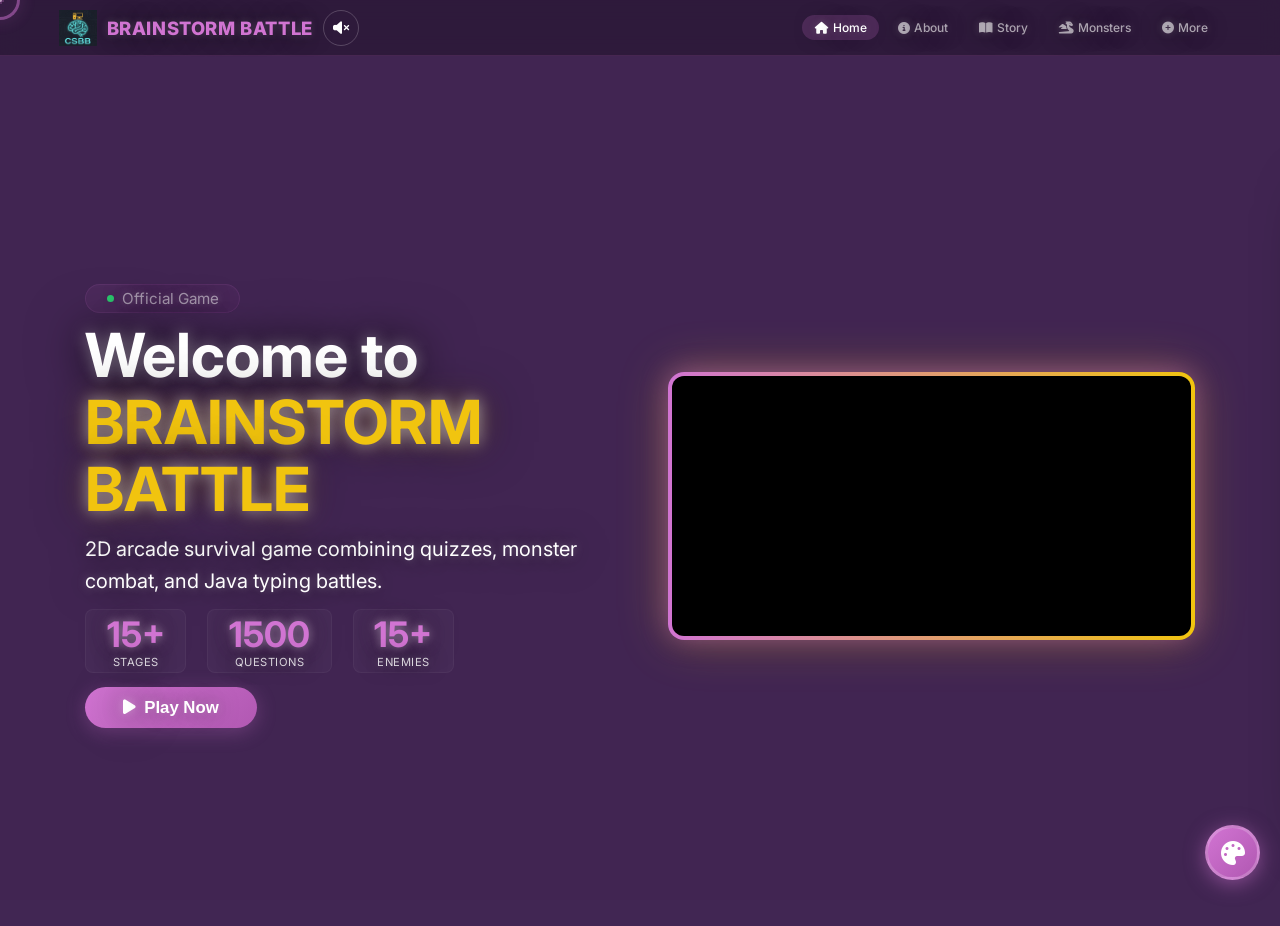
==== commit 091d5e23: "Rename BrainstormBattle.html to index.html" ====
--- a/index.html
+++ b/index.html
@@ -3,1906 +3,5964 @@
 <head>
     <meta charset="UTF-8">
     <meta name="viewport" content="width=device-width, initial-scale=1.0">
-    <title>BRAINSTORM BATTLE · FINAL</title>
-    <link rel="stylesheet" href="style.css">
-   <style>
-/* ============================================================ */
-/*  LOGIN SYSTEM STYLES - Complete                              */
-/* ============================================================ */
-
-/* ===== LOGIN VIDEO BACKGROUND ===== */
-#loginOverlay {
+    <title>Brainstorm Battle · Official Website</title>
+    <link rel="stylesheet" href="https://cdnjs.cloudflare.com/ajax/libs/font-awesome/6.4.0/css/all.min.css">
+    <link href="https://fonts.googleapis.com/css2?family=Inter:wght@300;400;500;600;700;800&family=Poppins:wght@400;500;600;700;800&display=swap" rel="stylesheet">
+    <style>
+
+
+/* ===== TANGGALIN ANG LAHAT NG BROWSER VIDEO CONTROLS ===== */
+#homeVideo {
+    pointer-events: auto !important;
+}
+
+/* Chrome / Safari / Edge */
+#homeVideo::-webkit-media-controls,
+#homeVideo::-webkit-media-controls-enclosure,
+#homeVideo::-webkit-media-controls-panel,
+#homeVideo::-webkit-media-controls-play-button,
+#homeVideo::-webkit-media-controls-start-playback-button,
+#homeVideo::-webkit-media-controls-overlay-play-button,
+#homeVideo::-webkit-media-controls-overlay-enclosure,
+#homeVideo::-webkit-media-controls-picture-in-picture-button,
+#homeVideo::-webkit-media-controls-fullscreen-button,
+#homeVideo::-webkit-media-controls-toggle-closed-captions-button,
+#homeVideo::-webkit-media-controls-volume-slider,
+#homeVideo::-webkit-media-controls-mute-button,
+#homeVideo::-webkit-media-controls-timeline,
+#homeVideo::-webkit-media-controls-current-time-display,
+#homeVideo::-webkit-media-controls-time-remaining-display {
+    display: none !important;
+    -webkit-appearance: none !important;
+    opacity: 0 !important;
+    visibility: hidden !important;
+    width: 0 !important;
+    height: 0 !important;
+}
+
+/* Firefox */
+#homeVideo::-moz-media-controls {
+    display: none !important;
+}
+
+/* Edge / IE */
+#homeVideo::-ms-media-controls {
+    display: none !important;
+}
+        /* ===== RESET & BASE ===== */
+        * { margin: 0; padding: 0; box-sizing: border-box; }
+        :root {
+            --primary: #D174D2;
+            --primary-dark: #b158b2;
+            --secondary: #E0563F;
+            --bg-dark: #412653;
+            --bg-darker: #2e1a3a;
+            --light: #FFFFFF;
+            --accent: #f1c40f;
+            --success: #2ecc71;
+            --shadow: 0 8px 30px rgba(0,0,0,0.3);
+            --radius: 14px;
+        }
+        html, body {
+            font-family: 'Inter', sans-serif;
+            background: var(--bg-dark);
+            color: var(--light);
+            min-height: 100vh;
+            overflow-x: hidden;
+        }
+
+  /* ===== NAVIGATION - +15% BIGGER ===== */
+.navbar {
+    position: fixed;
+    top: 0;
+    left: 0;
+    width: 100%;
+    padding: 0.6rem 4.6%;  /* +15% */
+    display: flex;
+    justify-content: space-between;
+    align-items: center;
+    z-index: 1000;
+    background: rgba(46, 26, 58, 0.95);
+    backdrop-filter: blur(10px);
+    border-bottom: 1px solid rgba(209,116,210,0.15);
+    flex-wrap: wrap;
+}
+.logo { display: flex; align-items: center; gap: 12px; cursor: pointer; }  /* +15% */
+.logo-img { height: 41px; width: auto; }  /* +15% */
+.logo-text { font-size: 1.15rem; font-weight: 800; color: var(--primary); letter-spacing: 0.6px; }  /* +15% */
+.nav-links { display: flex; gap: 0.35rem; flex-wrap: wrap; }  /* +15% */
+/* ===== NAV LINK - HOVER SCALE 1.30 ===== */
+.nav-link {
+    padding: 0.3rem 0.8rem;
+    color: rgba(255,255,255,0.6);
+    text-decoration: none;
+    font-weight: 500;
+    font-size: 0.75rem;
+    border-radius: 30px;
+    cursor: pointer;
+    transition: all 0.3s ease;
+    position: relative;
+    z-index: 1;
+    transform-origin: center center;
+    display: inline-flex;
+    align-items: center;
+    gap: 4px;
+}
+
+.nav-link:hover {
+    color: #fff;
+    background: rgba(209,116,210,0.2);
+    transform: scale(1.50);  /* ← LUMALAKI NG 1.30 */
+    z-index: 10;
+    box-shadow: 0 6px 20px rgba(209, 116, 210, 0.3);
+}
+
+.nav-link.active {
+    color: #fff;
+    background: rgba(209,116,210,0.2);
+}
+
+.nav-link:active {
+    transform: scale(1.15);
+}
+.menu-toggle { display: none; font-size: 1.5rem; cursor: pointer; color: var(--light); }  /* +15% */
+        /* ===== MAIN CONTENT ===== */
+        .main-content { margin-top: 60px; padding: 0.3rem 0.5rem; }
+        .section { display: none; animation: fadeIn 0.4s ease; }
+        .section.active-section { display: block; }
+        @keyframes fadeIn { from { opacity: 0; transform: translateY(10px); } to { opacity: 1; transform: translateY(0); } }
+        .container { max-width: 1100px; margin: 0 auto; padding: 0.2rem 0.5rem; }
+
+        /* ===== SECTION HEADER ===== */
+        .section-header { text-align: center; margin-bottom: 0.8rem; }
+        .section-header h2 { font-size: clamp(1.2rem, 2.2vw, 1.8rem); font-weight: 700; }
+        .section-header h2 span { color: var(--primary); }
+        .section-header p { color: rgba(255,255,255,0.6); font-size: clamp(0.75rem, 0.9vw, 0.85rem); }
+
+/* ===== HOME / HERO - ITAAS ANG LAMAN ===== */
+.home-container {
+    max-width: 1100px;
+    margin: 0 auto;
+    padding: 0.1rem 1.2rem;
+    display: flex;
+    align-items: center;
+    min-height: calc(100vh - 55px);
+}
+
+.home-content {
+    display: grid;
+    grid-template-columns: 1fr 1fr;
+    gap: 1.8rem;
+    align-items: center;
+    width: 100%;
+}
+
+.home-text {
+    display: flex;
+    flex-direction: column;
+    gap: 0.2rem;
+}
+
+.home-badge {
+    display: inline-flex;
+    align-items: center;
+    gap: 5px;
+    background: rgba(209,116,210,0.08);
+    border: 1px solid rgba(209,116,210,0.1);
+    border-radius: 30px;
+    padding: 0.08rem 0.8rem;
+    font-size: 0.6rem;
+    color: rgba(255,255,255,0.5);
+    width: fit-content;
+}
+
+.badge-dot {
+    width: 5px;
+    height: 5px;
+    background: #2ecc71;
+    border-radius: 50%;
+    animation: pulse-dot 2s infinite;
+}
+
+@keyframes pulse-dot {
+    0%,100% { opacity: 1; }
+    50% { opacity: 0.3; }
+}
+
+.home-text h1 {
+    font-size: clamp(1.6rem, 2.8vw, 2.3rem);
+    font-weight: 700;
+    line-height: 1.15;
+    margin: 0;
+}
+
+.home-text h1 span {
+    background: linear-gradient(135deg, #D174D2, #f1c40f);
+    -webkit-background-clip: text;
+    -webkit-text-fill-color: transparent;
+    display: block;
+}
+
+.home-text p {
+    font-size: clamp(0.75rem, 0.9vw, 0.9rem);
+    color: rgba(255,255,255,0.65);
+    margin: 0;
+    line-height: 1.5;
+    max-width: 480px;
+}
+
+.home-stats {
+    display: flex;
+    gap: 0.8rem;
+    flex-wrap: wrap;
+    margin: 0.08rem 0;
+}
+
+.stat-item {
+    display: flex;
+    flex-direction: column;
+    align-items: center;
+    background: rgba(255,255,255,0.03);
+    padding: 0.08rem 0.7rem;
+    border-radius: 6px;
+    border: 1px solid rgba(255,255,255,0.04);
+}
+
+.stat-number {
+    font-size: clamp(1rem, 1.4vw, 1.4rem);
+    font-weight: 700;
+    color: #D174D2;
+}
+
+.stat-label {
+    font-size: clamp(0.35rem, 0.5vw, 0.5rem);
+    color: rgba(255,255,255,0.35);
+    text-transform: uppercase;
+    letter-spacing: 0.4px;
+}
+
+.home-text .btn-primary {
+    padding: 0.3rem 1.5rem;
+    font-size: clamp(0.65rem, 0.8vw, 0.8rem);
+    width: fit-content;
+    margin-top: 0.08rem;
+    border-radius: 30px;
+    gap: 5px;
+}
+
+.home-image {
+    position: relative;
+    display: flex;
+    justify-content: center;
+    align-items: center;
+}
+
+.home-image video {
+    width: 100%;
+    max-height: 400px;
+    object-fit: cover;
+    border-radius: 16px;
+    border: 2px solid rgba(209,116,210,0.06);
+    box-shadow: 0 6px 25px rgba(0,0,0,0.15);
+    transition: all 0.3s ease;
+    cursor: default;
+    display: block;
+}
+
+.home-image video:hover {
+    transform: scale(1.02);
+    border-color: #D174D2;
+    box-shadow: 0 12px 40px rgba(209, 116, 210, 0.4);
+}
+
+.home-float {
+    position: absolute;
+    width: 32px;
+    height: 32px;
+    background: rgba(0,0,0,0.45);
+    backdrop-filter: blur(8px);
+    border: 1px solid rgba(209,116,210,0.12);
+    border-radius: 10px;
+    display: flex;
+    align-items: center;
+    justify-content: center;
+    font-size: 0.75rem;
+    color: #D174D2;
+    animation: float-icon 3s ease-in-out infinite;
+}
+
+.float-1 {
+    top: -5px;
+    right: -5px;
+    animation-delay: 0s;
+}
+
+.float-2 {
+    bottom: -5px;
+    left: -5px;
+    animation-delay: 1.5s;
+}
+
+@keyframes float-icon {
+    0%,100% { transform: translateY(0); }
+    50% { transform: translateY(-4px); }
+}
+
+/* ===== RESPONSIVE ===== */
+@media (max-width: 1024px) {
+    .home-container {
+        min-height: auto;
+        padding: 0.4rem 1rem;
+    }
+    .home-content {
+        grid-template-columns: 1fr;
+        gap: 1.2rem;
+        text-align: center;
+    }
+    .home-badge {
+        margin: 0 auto;
+    }
+    .home-text p {
+        max-width: 100%;
+    }
+    .home-stats {
+        justify-content: center;
+    }
+    .home-text .btn-primary {
+        margin: 0 auto;
+    }
+   
+    .home-float {
+        width: 28px;
+        height: 28px;
+        font-size: 0.65rem;
+    }
+}
+
+@media (max-width: 768px) {
+    .home-container {
+        padding: 0.2rem 0.6rem;
+    }
+    .home-text h1 {
+        font-size: 1.4rem;
+    }
+    .home-text p {
+        font-size: 0.75rem;
+    }
+    .stat-number {
+        font-size: 1.1rem;
+    }
+    .stat-label {
+        font-size: 0.45rem;
+    }
+  
+    .home-text .btn-primary {
+        padding: 0.25rem 1.2rem;
+        font-size: 0.7rem;
+    }
+    .home-float {
+        width: 24px;
+        height: 24px;
+        font-size: 0.55rem;
+    }
+    .home-badge {
+        font-size: 0.55rem;
+        padding: 0.05rem 0.6rem;
+    }
+    .home-stats {
+        gap: 0.5rem;
+    }
+    .stat-item {
+        padding: 0.05rem 0.5rem;
+    }
+}
+
+@media (max-width: 480px) {
+    .home-container {
+        padding: 0.15rem 0.4rem;
+    }
+    .home-text h1 {
+        font-size: 1.2rem;
+    }
+    .home-text p {
+        font-size: 0.65rem;
+    }
+    .stat-number {
+        font-size: 0.95rem;
+    }
+    .stat-label {
+        font-size: 0.4rem;
+    }
+
+    .home-text .btn-primary {
+        padding: 0.2rem 1rem;
+        font-size: 0.6rem;
+    }
+    .home-float {
+        width: 20px;
+        height: 20px;
+        font-size: 0.5rem;
+    }
+    .float-1 { top: -3px; right: -3px; }
+    .float-2 { bottom: -3px; left: -3px; }
+    .home-badge {
+        font-size: 0.45rem;
+        padding: 0.05rem 0.4rem;
+    }
+    .home-stats {
+        gap: 0.3rem;
+    }
+    .stat-item {
+        padding: 0.05rem 0.3rem;
+    }
+}
+
+@media (max-height: 500px) and (orientation: landscape) {
+    .home-container {
+        min-height: calc(100vh - 55px);
+        padding: 0.15rem 0.8rem;
+    }
+    .home-content {
+        grid-template-columns: 1fr 1fr;
+        gap: 0.8rem;
+    }
+    .home-text h1 {
+        font-size: 1.2rem;
+    }
+    .home-text p {
+        font-size: 0.65rem;
+    }
+ 
+    .home-float {
+        width: 22px;
+        height: 22px;
+        font-size: 0.55rem;
+    }
+    .stat-number {
+        font-size: 0.9rem;
+    }
+    .home-text .btn-primary {
+        padding: 0.15rem 0.8rem;
+        font-size: 0.6rem;
+    }
+}
+
+/* ============================================================ */
+/*  RESPONSIVE                                                  */
+/* ============================================================ */
+
+@media (max-width: 1024px) {
+    .home-content {
+        gap: 1.5rem !important;
+    }
+    .home-text h1 {
+        font-size: 2.2rem !important;
+    }
+    .home-text p {
+        font-size: 0.95rem !important;
+    }
+    .stat-number {
+        font-size: 1.5rem !important;
+    }
+ 
+    .home-float {
+        width: 32px !important;
+        height: 32px !important;
+        font-size: 0.8rem !important;
+    }
+}
+
+@media (max-width: 768px) {
+    .home-container {
+        padding: 0.3rem 1rem !important;
+    }
+    .home-content {
+        grid-template-columns: 1fr !important;
+        text-align: center !important;
+        gap: 1rem !important;
+    }
+    .home-badge {
+        margin: 0 auto !important;
+    }
+    .home-text p {
+        max-width: 100% !important;
+    }
+    .home-stats {
+        justify-content: center !important;
+    }
+    .home-text .btn-primary {
+        margin: 0 auto !important;
+    }
+    .home-text h1 {
+        font-size: 1.8rem !important;
+    }
+    .home-text p {
+        font-size: 0.85rem !important;
+    }
+    .stat-number {
+        font-size: 1.3rem !important;
+    }
+    .stat-label {
+        font-size: 0.6rem !important;
+    }
+    .home-image img {
+        max-height: 200px !important;
+    }
+    .home-float {
+        width: 28px !important;
+        height: 28px !important;
+        font-size: 0.7rem !important;
+    }
+    .home-text .btn-primary {
+        padding: 0.4rem 1.5rem !important;
+        font-size: 0.85rem !important;
+    }
+    .home-badge {
+        font-size: 0.7rem !important;
+    }
+}
+
+@media (max-width: 480px) {
+    .home-text h1 {
+        font-size: 1.4rem !important;
+    }
+    .home-text p {
+        font-size: 0.75rem !important;
+    }
+    .stat-number {
+        font-size: 1.1rem !important;
+    }
+    .stat-label {
+        font-size: 0.5rem !important;
+    }
+    .home-image img {
+        max-height: 150px !important;
+    }
+    .home-float {
+        width: 22px !important;
+        height: 22px !important;
+        font-size: 0.6rem !important;
+    }
+    .float-1 { top: -4px !important; right: -4px !important; }
+    .float-2 { bottom: -4px !important; left: -4px !important; }
+    .home-text .btn-primary {
+        padding: 0.3rem 1.2rem !important;
+        font-size: 0.7rem !important;
+    }
+}
+
+        /* ===== BUTTONS ===== */
+        .btn-primary {
+            padding: 0.35rem 1.2rem;
+            background: linear-gradient(135deg, var(--primary), var(--primary-dark));
+            border: none; border-radius: 30px; color: #fff; font-weight: 600;
+            font-size: clamp(0.65rem, 0.75vw, 0.75rem);
+            cursor: pointer; transition: all 0.3s ease; display: inline-flex; align-items: center; gap: 6px;
+        }
+        .btn-primary:hover { transform: translateY(-2px); box-shadow: 0 8px 25px rgba(209,116,210,0.35); }
+
+        /* ===== MONSTER GRID ===== */
+        .monster-grid { display: grid; grid-template-columns: repeat(auto-fit, minmax(120px, 1fr)); gap: 0.6rem; margin: 0.3rem 0; }
+        .monster-card {
+            background: rgba(255,255,255,0.04); border-radius: var(--radius); padding: 0.6rem;
+            text-align: center; border: 2px solid transparent; transition: all 0.3s ease; cursor: pointer;
+        }
+        .monster-card:hover {
+    border-color: var(--primary);
+    transform: translateY(-5px) scale(1.40);  /* ← LUMALAKI */
+    background: rgba(209,116,210,0.08);
+    box-shadow: 0 12px 35px rgba(209, 116, 210, 0.25);
+    z-index: 10;
+}
+        .monster-card img { width: 60px; height: 60px; object-fit: contain; }
+        .monster-card h4 { font-size: 0.75rem; margin: 0.2rem 0 0.1rem; }
+        .monster-card p { font-size: 0.6rem; color: rgba(255,255,255,0.5); }
+        .stage-group-title { font-size: clamp(0.85rem, 1.1vw, 1rem); margin: 0.8rem 0 0.4rem; display: flex; align-items: center; gap: 6px; }
+
+    
+
+        /* ===== MORE ===== */
+        .goal-grid { 
+            display: grid; 
+            grid-template-columns: 1fr; 
+            gap: 1.2rem; 
+            align-items: center;
+            max-width: 800px;
+            margin: 0 auto;
+            text-align: center;
+        }
+        .goal-grid h2 { 
+            font-size: clamp(1.2rem, 2vw, 1.6rem); 
+            margin-bottom: 0.5rem;
+            color: var(--accent);
+        }
+        .goal-grid p { 
+            font-size: clamp(0.85rem, 1vw, 1rem);
+            line-height: 1.6;
+            color: rgba(255, 255, 255, 0.85);
+            max-width: 700px;
+            margin: 0 auto 0.5rem;
+        }
+        .goal-highlight { 
+            background: rgba(209,116,210,0.08); 
+            border-left: 3px solid var(--primary); 
+            padding: 0.8rem 1rem; 
+            margin: 0.8rem auto; 
+            border-radius: 6px;
+            text-align: left;
+            max-width: 700px;
+        }
+        .goal-highlight p {
+            margin: 0;
+            font-size: clamp(0.8rem, 0.95vw, 0.95rem);
+        }
+        .goal-stats { 
+            display: grid; 
+            grid-template-columns: repeat(3, 1fr); 
+            gap: 0.8rem; 
+            margin: 1rem auto 0; 
+            max-width: 600px;
+        }
+        .goal-stat-item { 
+            background: rgba(255,255,255,0.04); 
+            padding: 0.8rem; 
+            border-radius: 8px; 
+            text-align: center;
+            font-size: clamp(0.75rem, 0.9vw, 0.9rem);
+            color: rgba(255, 255, 255, 0.7);
+        }
+        .goal-stat-number { 
+            font-size: clamp(1.2rem, 1.8vw, 1.6rem); 
+            font-weight: 700; 
+            color: var(--primary);
+            display: block;
+            margin-bottom: 0.2rem;
+        }
+
+        .mission-grid { display: grid; grid-template-columns: repeat(auto-fit, minmax(140px, 1fr)); gap: 0.8rem; margin: 0.8rem 0; }
+        .mission-card { background: rgba(255,255,255,0.04); border-radius: var(--radius); padding: 1rem; text-align: center; transition: all 0.3s ease; }
+        .mission-card:hover { transform: translateY(-3px); border: 1px solid var(--primary); }
+        .mission-icon { width: 44px; height: 44px; background: var(--primary); border-radius: 50%; display: flex; align-items: center; justify-content: center; font-size: 1.1rem; margin: 0 auto 0.6rem; }
+
+        .learning-progress { background: rgba(255,255,255,0.04); border-radius: var(--radius); padding: 1rem; margin: 0.8rem 0; }
+        .progress-label { display: flex; justify-content: space-between; margin: 0.3rem 0 0.1rem; font-size: 0.75rem; }
+        .progress-track { width: 100%; height: 6px; background: rgba(255,255,255,0.08); border-radius: 10px; overflow: hidden; }
+        .progress-fill { height: 100%; border-radius: 10px; background: linear-gradient(90deg, var(--primary), var(--accent)); }
+        .knowledge-tags { display: flex; flex-wrap: wrap; gap: 0.3rem; justify-content: center; margin: 0.6rem 0; }
+        .knowledge-tag { padding: 0.15rem 0.6rem; background: rgba(209,116,210,0.1); border: 1px solid var(--primary); border-radius: 30px; font-size: 0.6rem; cursor: pointer; transition: all 0.3s ease; }
+        .knowledge-tag:hover { background: var(--primary); transform: scale(1.04); }
+
+/* ===== ABOUT ===== */
+.about-grid {
+    display: grid;
+    grid-template-columns: 1fr 1fr;
+    gap: 4.2rem;
+}
+
+.about-grid h3 {
+    font-size: clamp(2.2rem, 3.1vw, 2.9rem);
+    margin-bottom: 0.6rem;
+}
+
+.about-grid p {
+    font-size: clamp(1.5rem, 1.7vw, 1.7rem);
+    line-height: 2.1;
+    margin-bottom: 0.6rem;
+}
+
+.about-grid h4 {
+    font-size: clamp(1.6rem, 2.1vw, 2.1rem);
+    margin: 1.4rem 0 0.7rem;
+}
+
+.features-list {
+    list-style: none;
+}
+
+.features-list li {
+    padding: 0.55rem 0;
+    display: flex;
+    gap: 18px;
+    align-items: center;
+    font-size: clamp(1.35rem, 1.5vw, 1.5rem);
+}
+
+.features-list i {
+    font-size: 1.6rem;
+    color: var(--success);
+}
+
+.team-grid {
+    display: grid;
+    grid-template-columns: repeat(2, 1fr);
+    gap: 1.5rem;
+}
+
+.member-card {
+    background: rgba(255,255,255,0.04);
+    border-radius: var(--radius);
+    padding: 1.5rem;
+    text-align: center;
+    cursor: pointer;
+    transition: all 0.3s ease;
+}
+
+.member-card:hover {
+    transform: translateY(-3px);
+    border: 1px solid var(--primary);
+}
+
+.member-avatar {
+    width: 95px;
+    height: 95px;
+    background: var(--primary);
+    border-radius: 50%;
+    display: flex;
+    align-items: center;
+    justify-content: center;
+    font-size: 2.4rem;
+    margin: 0 auto 0.6rem;
+}
+
+.member-card h4 {
+    font-size: 1.5rem;
+}
+
+.member-card p {
+    font-size: 1.2rem;
+    color: rgba(255,255,255,0.5);
+}
+
+/* ===== TECH STACK - PALAKIHIN ===== */
+.tech-stack {
+    display: flex;
+    gap: 1.2rem;
+    flex-wrap: wrap;
+    margin-top: 1rem;
+}
+
+/* ============================================================ */
+/*  TECH CARDS - BRIGHTER + HOVER SCALE 1.30 (FIXED)           */
+/* ============================================================ */
+
+.tech-card {
+    background: rgba(65, 38, 83, 0.95) !important;
+    border: 2px solid rgba(209, 116, 210, 0.5) !important;
+    border-radius: 12px;
+    padding: 1rem 1.5rem;
+    text-align: center;
+    flex: 1;
+    min-width: 90px;
+    transition: all 0.3s ease !important;
+    cursor: pointer;
+    position: relative;
+    z-index: 1;
+    transform-origin: center center;
+    box-shadow: 0 4px 15px rgba(0, 0, 0, 0.5);
+}
+
+.tech-card:hover {
+    border-color: #D174D2 !important;
+    transform: translateY(-3px) scale(1.35) !important;  /* ← LAHAT LUMALAKI */
+    background: rgba(65, 38, 83, 1) !important;
+    box-shadow: 0 12px 40px rgba(209, 116, 210, 0.6) !important;
+    z-index: 10 !important;
+}
+
+/* ===== MYSQL - SPECIAL CARD ===== */
+.tech-card.mysql {
+    background: rgba(68, 121, 161, 0.3) !important;
+    border: 2px solid #4479A1 !important;
+    width: 100%;
+    flex: 0 0 100%;
+    padding: 0.8rem;
+    border-radius: 12px;
+}
+
+.tech-card.mysql:hover {
+    background: rgba(68, 121, 161, 0.5) !important;
+    border-color: #6BA8D9 !important;
+    transform: translateY(-3px) scale(1.15) !important;  /* ← MYSQL LANG 1.15 */
+    box-shadow: 0 12px 40px rgba(68, 121, 161, 0.6) !important;
+}
+
+/* ===== ICONS ===== */
+.tech-card i {
+    font-size: 3rem;
+    display: block;
+    margin-bottom: 0.5rem;
+    transition: all 0.3s ease;
+    filter: brightness(1.3) drop-shadow(0 0 10px currentColor);
+}
+
+.tech-card:hover i {
+    transform: scale(1.1);
+    filter: brightness(1.5) drop-shadow(0 0 20px currentColor);
+}
+
+.tech-card span {
+    font-size: 0.85rem;
+    color: #FFFFFF;
+    font-weight: 600;
+    text-shadow: 0 0 10px rgba(255, 255, 255, 0.3);
+    transition: all 0.3s ease;
+}
+
+.tech-card:hover span {
+    color: #FFFFFF;
+    text-shadow: 0 0 20px rgba(209, 116, 210, 0.8);
+}
+
+/* ===== ICON COLORS ===== */
+.fa-html5 { color: #FF6B35; filter: brightness(1.4) drop-shadow(0 0 15px #E34F26); }
+.fa-css3-alt { color: #4DA6FF; filter: brightness(1.4) drop-shadow(0 0 15px #1572B6); }
+.fa-js { color: #FFE600; filter: brightness(1.4) drop-shadow(0 0 15px #F7DF1E); }
+.fa-php { color: #A0A0FF; filter: brightness(1.4) drop-shadow(0 0 15px #777BB3); }
+.fa-database { color: #6BA8D9; filter: brightness(1.5) drop-shadow(0 0 15px #4479A1); }
+
+.tech-card i {
+    font-size: 3rem;
+    display: block;
+    margin-bottom: 0.5rem;
+}
+
+.tech-card span {
+    font-size: 0.85rem;
+    color: rgba(255, 255, 255, 0.7);
+    font-weight: 500;
+}
+
+/* MGA KULAY NG LOGO */
+.fa-html5 { color: #E34F26; }
+.fa-css3-alt { color: #1572B6; }
+.fa-js { color: #F7DF1E; }
+.fa-php { color: #777BB3; }
+.fa-database { color: #4479A1; }
+
+/* MYSQL - RECTANGLE STYLE */
+.tech-card.mysql {
+    border-color: #4479A1;
+    background: rgba(68, 121, 161, 0.1);
+    min-width: 100%;
+    flex: 0 0 100%;
+    padding: 1.2rem;
+}
+
+.tech-card.mysql:hover {
+    background: rgba(68, 121, 161, 0.2);
+    border-color: #4479A1;
+}
+
+.tech-card.mysql i {
+    color: #4479A1;
+}
+
+/* ============================================================ */
+/*  RESPONSIVE                                                  */
+/* ============================================================ */
+
+@media (max-width: 1024px) {
+    .about-grid {
+        grid-template-columns: 1fr;
+        gap: 2.8rem;
+    }
+    .about-grid h3 {
+        font-size: 2.4rem;
+    }
+    .about-grid p {
+        font-size: 1.5rem;
+    }
+}
+
+@media (max-width: 768px) {
+    .about-grid {
+        gap: 2rem;
+    }
+    .about-grid h3 {
+        font-size: 2rem;
+    }
+    .about-grid p {
+        font-size: 1.3rem;
+    }
+    .features-list li {
+        font-size: 1.2rem;
+        padding: 0.4rem 0;
+    }
+    .team-grid {
+        gap: 1rem;
+    }
+    .member-card {
+        padding: 1rem;
+    }
+    .member-avatar {
+        width: 72px;
+        height: 72px;
+        font-size: 2rem;
+    }
+    .member-card h4 {
+        font-size: 1.2rem;
+    }
+    .member-card p {
+        font-size: 1rem;
+    }
+    .tech-card {
+        padding: 0.7rem 1.1rem;
+    }
+    .tech-card i {
+        font-size: 2.1rem;
+    }
+}
+
+@media (max-width: 480px) {
+    .about-grid h3 {
+        font-size: 1.7rem;
+    }
+    .about-grid p {
+        font-size: 1.1rem;
+    }
+    .features-list li {
+        font-size: 1.05rem;
+    }
+    .team-grid {
+        gap: 0.7rem;
+    }
+    .member-card {
+        padding: 0.7rem;
+    }
+    .member-avatar {
+        width: 60px;
+        height: 60px;
+        font-size: 1.6rem;
+    }
+    .member-card h4 {
+        font-size: 1.05rem;
+    }
+    .member-card p {
+        font-size: 0.9rem;
+    }
+    .tech-card {
+        padding: 0.4rem 0.7rem;
+        min-width: 70px;
+    }
+    .tech-card i {
+        font-size: 1.7rem;
+    }
+}
+
+        /* ===== FEATURED TABS ===== */
+        .featured-tabs { display: flex; flex-wrap: wrap; gap: 0.3rem; justify-content: center; margin-bottom: 0.8rem; }
+        .featured-tab {
+            padding: 0.3rem 0.8rem; background: rgba(255,255,255,0.04);
+            border: 1px solid rgba(209,116,210,0.15); border-radius: 30px;
+            cursor: pointer; font-size: 0.7rem; transition: all 0.3s ease; display: flex; align-items: center; gap: 4px;
+        }
+        .featured-tab:hover, .featured-tab.active { background: var(--primary); border-color: transparent; color: #fff; }
+        .featured-content { background: rgba(255,255,255,0.04); border-radius: var(--radius); padding: 1rem; }
+        .featured-content .stage-badge { background: rgba(209,116,210,0.15); padding: 0.15rem 0.8rem; border-radius: 30px; display: inline-block; font-size: 0.65rem; }
+        .option-item {
+            background: rgba(255,255,255,0.02); border: 2px solid rgba(255,255,255,0.06);
+            border-radius: 8px; padding: 0.4rem 0.6rem; margin: 0.3rem 0;
+            cursor: pointer; transition: all 0.3s ease; display: flex; align-items: center; gap: 0.6rem;
+        }
+        .option-item:hover { border-color: var(--primary); background: rgba(209,116,210,0.06); }
+        .option-prefix { width: 24px; height: 24px; background: rgba(209,116,210,0.15); border-radius: 50%; display: flex; align-items: center; justify-content: center; font-weight: 600; font-size: 0.6rem; }
+
+        /* ===== BOSS / TYPING ===== */
+        .phase-indicator { display: flex; gap: 0.4rem; justify-content: center; flex-wrap: wrap; margin: 0.6rem 0; }
+        .phase {
+            width: 30px; height: 30px; border-radius: 50%; background: rgba(255,255,255,0.08);
+            display: flex; align-items: center; justify-content: center; cursor: pointer;
+            font-weight: 600; font-size: 0.7rem; border: 2px solid transparent; transition: all 0.3s ease;
+        }
+        .phase.active { background: var(--secondary); border-color: var(--accent); transform: scale(1.08); }
+        .phase:hover { transform: scale(1.08); background: var(--accent); color: var(--bg-darker); }
+
+        /* ===== MAP ===== */
+        .map-markers { display: flex; flex-wrap: wrap; gap: 4px; justify-content: center; }
+        .map-marker { padding: 0.15rem 0.6rem; background: rgba(209,116,210,0.08); border: 1px solid var(--primary); border-radius: 30px; font-size: 0.6rem; cursor: pointer; transition: all 0.3s ease; }
+        .map-marker:hover { background: var(--primary); transform: scale(1.04); }
+
+        /* ===== TABLES ===== */
+        .rewards-table { width: 100%; border-collapse: collapse; font-size: 0.75rem; }
+        .rewards-table th { padding: 0.3rem; color: var(--primary); border-bottom: 2px solid var(--primary); text-align: left; }
+        .rewards-table td { padding: 0.3rem; border-bottom: 1px solid rgba(209,116,210,0.1); }
+        .gate-row { background: rgba(224,86,63,0.06); }
+        .gate-warning { color: var(--accent); }
+
+        /* ===== SCREENSHOT ===== */
+        .screenshot-img { width: 100%; max-height: 200px; object-fit: cover; border-radius: var(--radius); border: 2px solid rgba(209,116,210,0.1); margin: 0.3rem 0; }
+        .screenshot-label { text-align: center; font-size: 0.65rem; color: rgba(255,255,255,0.4); }
+
+        /* ============================================================ */
+        /*  RESPONSIVE BREAKPOINTS                                      */
+        /* ============================================================ */
+        @media (max-width: 1024px) {
+            .home-container { min-height: auto; padding: 0.3rem 1rem; }
+            .home-content { grid-template-columns: 1fr; gap: 1rem; text-align: center; }
+            .home-badge { margin: 0 auto; }
+            .home-text p { max-width: 100%; }
+            .home-stats { justify-content: center; }
+            .home-text .btn-primary { margin: 0 auto; }
+            .home-image img { max-height: 180px; }
+            .home-float { width: 28px; height: 28px; font-size: 0.7rem; }
+            .goal-grid, .about-grid { grid-template-columns: 1fr; }
+            .story-wrapper { min-height: auto; padding: 0.2rem 0.8rem; justify-content: flex-start; }
+            .story-image-container { max-height: 35vh; min-height: 120px; }
+        }
+
+        @media (max-width: 768px) {
+            .navbar { padding: 0.4rem 4%; }
+            .nav-links {
+                display: none; position: absolute; top: 50px; left: 0; width: 100%;
+                background: var(--bg-darker); padding: 0.6rem; flex-direction: column;
+                gap: 0.2rem; border-bottom: 2px solid var(--primary); box-shadow: 0 10px 30px rgba(0,0,0,0.3);
+            }
+            .nav-links.active { display: flex; }
+            .menu-toggle { display: block; }
+            .nav-link { padding: 0.4rem 0.8rem; width: 100%; text-align: center; font-size: 0.7rem; }
+
+            .home-container { padding: 0.2rem 0.6rem; }
+            .home-text h1 { font-size: 1.2rem; }
+            .home-text p { font-size: 0.7rem; }
+            .home-stats { gap: 0.3rem; }
+            .stat-item { padding: 0.05rem 0.4rem; }
+            .stat-number { font-size: 0.9rem; }
+            .stat-label { font-size: 0.35rem; }
+            .home-image img { max-height: 150px; }
+            .home-float { width: 24px; height: 24px; font-size: 0.6rem; }
+            .home-text .btn-primary { padding: 0.2rem 1rem; font-size: 0.6rem; width: 100%; justify-content: center; }
+            .home-badge { font-size: 0.5rem; padding: 0.05rem 0.5rem; }
+
+            .monster-grid { grid-template-columns: repeat(2, 1fr); gap: 0.4rem; }
+            .monster-card img { width: 50px; height: 50px; }
+            .monster-card h4 { font-size: 0.65rem; }
+            .monster-card p { font-size: 0.55rem; }
+
+            .goal-stats { grid-template-columns: 1fr 1fr; }
+            .team-grid { grid-template-columns: 1fr 1fr; }
+            .mission-grid { grid-template-columns: 1fr; }
+
+            .story-thumbnail { min-width: 32px; padding: 0.1rem 0.4rem; }
+            .story-thumbnail .thumb-icon { font-size: 0.5rem; }
+            .story-thumbnail .thumb-num { font-size: 0.4rem; }
+            .story-thumbnail .thumb-label { font-size: 0.3rem; }
+            .story-arrow { width: 24px; height: 24px; font-size: 0.5rem; }
+            .story-arrow-left { left: 4px; }
+            .story-arrow-right { right: 4px; }
+            .story-chapter-badge { top: 6px; left: 6px; padding: 0.1rem 0.5rem; font-size: 0.45rem; }
+            .story-image-container { max-height: 28vh; min-height: 90px; }
+
+            .featured-tab { font-size: 0.6rem; padding: 0.2rem 0.6rem; }
+            .rewards-table { font-size: 0.6rem; }
+            .rewards-table th, .rewards-table td { padding: 0.15rem; }
+            .btn-primary { width: 100%; justify-content: center; }
+        }
+
+        @media (max-width: 480px) {
+            .home-container { padding: 0.1rem 0.4rem; }
+            .home-text h1 { font-size: 1rem; }
+            .home-text p { font-size: 0.6rem; }
+            .home-image img { max-height: 120px; border-radius: 10px; }
+            .home-float { width: 20px; height: 20px; font-size: 0.5rem; }
+            .float-1 { top: -3px; right: -3px; }
+            .float-2 { bottom: -3px; left: -3px; }
+            .stat-number { font-size: 0.75rem; }
+            .stat-label { font-size: 0.3rem; }
+            .home-text .btn-primary { padding: 0.15rem 0.8rem; font-size: 0.55rem; }
+
+            .monster-grid { grid-template-columns: 1fr 1fr; gap: 0.3rem; }
+            .monster-card { padding: 0.3rem; }
+            .monster-card img { width: 40px; height: 40px; }
+            .monster-card h4 { font-size: 0.6rem; }
+            .monster-card p { font-size: 0.5rem; }
+
+            .team-grid { grid-template-columns: 1fr; }
+            .goal-stats { grid-template-columns: 1fr; }
+
+            .story-thumbnail { min-width: 28px; padding: 0.05rem 0.3rem; }
+            .story-thumbnail .thumb-icon { font-size: 0.4rem; }
+            .story-thumbnail .thumb-num { font-size: 0.35rem; }
+            .story-thumbnail .thumb-label { font-size: 0.25rem; }
+            .story-arrow { width: 20px; height: 20px; font-size: 0.4rem; }
+            .screenshot-img { max-height: 100px; }
+            .story-image-container { max-height: 22vh; min-height: 70px; }
+            .story-wrapper { min-height: auto; padding: 0.1rem 0.3rem; }
+            .story-header h2 { font-size: 0.8rem; }
+            .story-header p { font-size: 0.5rem; }
+            #storyTitle { font-size: 0.65rem; }
+            #storyDescription { font-size: 0.55rem; }
+            .story-progress span { font-size: 0.45rem; padding: 0.05rem 0.6rem; }
+        }
+
+        @media (max-height: 500px) and (orientation: landscape) {
+            .home-container { min-height: calc(100vh - 55px); padding: 0.1rem 0.8rem; }
+            .home-content { grid-template-columns: 1fr 1fr; gap: 0.8rem; }
+            .home-text h1 { font-size: 1.1rem; }
+            .home-text p { font-size: 0.6rem; }
+            .home-image img { max-height: 130px; }
+            .home-float { width: 22px; height: 22px; font-size: 0.6rem; }
+            .stat-number { font-size: 0.8rem; }
+            .home-text .btn-primary { padding: 0.15rem 0.8rem; font-size: 0.55rem; }
+            .home-stats { gap: 0.3rem; }
+
+            .story-wrapper { height: calc(100vh - 55px); padding: 0.1rem 0.6rem; }
+            .story-image-container { max-height: 32vh; min-height: 80px; }
+            .story-header h2 { font-size: 0.8rem; margin: 0; }
+            .story-header p { font-size: 0.55rem; margin: 0; }
+            .story-header-icon { font-size: 1rem; margin-bottom: 0; }
+            .story-bottom-section { gap: 0.1rem; }
+            #storyTitle { font-size: 0.6rem; }
+            #storyDescription { font-size: 0.55rem; line-height: 1.2; }
+            .story-thumbnail { min-width: 26px; padding: 0.05rem 0.3rem; }
+            .story-thumbnail .thumb-icon { font-size: 0.4rem; }
+            .story-thumbnail .thumb-num { font-size: 0.35rem; }
+            .story-thumbnail .thumb-label { font-size: 0.25rem; }
+            .story-progress span { font-size: 0.45rem; padding: 0.05rem 0.5rem; }
+            .story-arrow { width: 20px; height: 20px; font-size: 0.4rem; }
+        }
+
+         /* ============================================================ */
+/*  HOME PAGE - KONTING ZOOM (+10% sa laki)                   */
+/* ============================================================ */
+
+/* Palakihin ang buong container at spacing */
+.home-container {
+    padding: 0.5rem 2rem !important;
+}
+
+/* Palakihin ang title */
+.home-text h1 {
+    font-size: clamp(1.8rem, 3.5vw, 2.8rem) !important;
+}
+
+/* Palakihin ang description */
+.home-text p {
+    font-size: clamp(0.9rem, 1.1vw, 1.05rem) !important;
+    max-width: 550px !important;
+}
+
+/* Palakihin ang stats numbers */
+.stat-number {
+    font-size: clamp(1.3rem, 2vw, 1.8rem) !important;
+}
+
+/* Palakihin ang stats labels */
+.stat-label {
+    font-size: clamp(0.55rem, 0.7vw, 0.7rem) !important;
+}
+
+/* Palakihin ang badge */
+.home-badge {
+    font-size: 0.75rem !important;
+    padding: 0.2rem 1rem !important;
+}
+
+/* Palakihin ang button */
+.home-text .btn-primary {
+    padding: 0.5rem 2rem !important;
+    font-size: clamp(0.85rem, 1vw, 1rem) !important;
+}
+
+/* Palakihin ang image */
+.home-image img {
+    max-height: 320px !important;
+}
+
+/* Ayusin ang spacing ng stats */
+.home-stats {
+    gap: 1rem !important;
+}
+
+.stat-item {
+    padding: 0.2rem 1rem !important;
+}
+
+/* -------------------- */
+/*  RESPONSIVE ADJUST   */
+/* -------------------- */
+
+@media (max-width: 1024px) {
+    .home-text h1 {
+        font-size: 1.8rem !important;
+    }
+    .home-image img {
+        max-height: 250px !important;
+    }
+}
+
+@media (max-width: 768px) {
+    .home-container {
+        padding: 0.3rem 1rem !important;
+    }
+    .home-text h1 {
+        font-size: 1.5rem !important;
+    }
+    .home-text p {
+        font-size: 0.85rem !important;
+    }
+    .stat-number {
+        font-size: 1.2rem !important;
+    }
+    .home-image img {
+        max-height: 200px !important;
+    }
+    .home-text .btn-primary {
+        font-size: 0.8rem !important;
+        padding: 0.4rem 1.5rem !important;
+    }
+}
+
+@media (max-width: 480px) {
+    .home-text h1 {
+        font-size: 1.3rem !important;
+    }
+    .home-text p {
+        font-size: 0.75rem !important;
+    }
+    .stat-number {
+        font-size: 1rem !important;
+    }
+    .home-image img {
+        max-height: 150px !important;
+    }
+    .home-badge {
+        font-size: 0.6rem !important;
+    }
+}
+
+/* ============================================================ */
+/*  HOME PAGE - KONTING ZOOM (+10% sa laki)                   */
+/* ============================================================ */
+
+/* Palakihin ang buong container at spacing */
+.home-container {
+    padding: 0.5rem 2rem !important;
+}
+
+/* Palakihin ang title */
+.home-text h1 {
+    font-size: clamp(1.8rem, 3.5vw, 2.8rem) !important;
+}
+
+/* Palakihin ang description */
+.home-text p {
+    font-size: clamp(0.9rem, 1.1vw, 1.05rem) !important;
+    max-width: 550px !important;
+}
+
+/* Palakihin ang stats numbers */
+.stat-number {
+    font-size: clamp(1.3rem, 2vw, 1.8rem) !important;
+}
+
+/* Palakihin ang stats labels */
+.stat-label {
+    font-size: clamp(0.55rem, 0.7vw, 0.7rem) !important;
+}
+
+/* Palakihin ang badge */
+.home-badge {
+    font-size: 0.75rem !important;
+    padding: 0.2rem 1rem !important;
+}
+
+/* Palakihin ang button */
+.home-text .btn-primary {
+    padding: 0.5rem 2rem !important;
+    font-size: clamp(0.85rem, 1vw, 1rem) !important;
+}
+
+/* Palakihin ang image */
+.home-image img {
+    max-height: 320px !important;
+}
+
+/* Ayusin ang spacing ng stats */
+.home-stats {
+    gap: 1rem !important;
+}
+
+.stat-item {
+    padding: 0.2rem 1rem !important;
+}
+
+/* -------------------- */
+/*  RESPONSIVE ADJUST   */
+/* -------------------- */
+
+@media (max-width: 1024px) {
+    .home-text h1 {
+        font-size: 1.8rem !important;
+    }
+    .home-image img {
+        max-height: 250px !important;
+    }
+}
+
+@media (max-width: 768px) {
+    .home-container {
+        padding: 0.3rem 1rem !important;
+    }
+    .home-text h1 {
+        font-size: 1.5rem !important;
+    }
+    .home-text p {
+        font-size: 0.85rem !important;
+    }
+    .stat-number {
+        font-size: 1.2rem !important;
+    }
+    .home-image img {
+        max-height: 200px !important;
+    }
+    .home-text .btn-primary {
+        font-size: 0.8rem !important;
+        padding: 0.4rem 1.5rem !important;
+    }
+}
+
+@media (max-width: 480px) {
+    .home-text h1 {
+        font-size: 1.3rem !important;
+    }
+    .home-text p {
+        font-size: 0.75rem !important;
+    }
+    .stat-number {
+        font-size: 1rem !important;
+    }
+    .home-image img {
+        max-height: 150px !important;
+    }
+    .home-badge {
+        font-size: 0.6rem !important;
+    }
+}
+/* ============================================================ */
+/*  HOME - +5% MORE ZOOM (MAS MALAKI PA KONTI)               */
+/* ============================================================ */
+
+.home-wrapper {
+    max-width: 1200px !important;
+    margin: 0 auto !important;
+    padding: 0.8rem 2.8rem !important;
+    display: flex !important;
+    align-items: center !important;
+    min-height: calc(100vh - 62px) !important;
+}
+
+.home-content {
+    display: grid !important;
+    grid-template-columns: 1fr 1fr !important;
+    gap: 3.5rem !important;
+    align-items: center !important;
+    width: 100% !important;
+}
+
+.home-text {
+    display: flex !important;
+    flex-direction: column !important;
+    gap: 0.6rem !important;
+}
+
+.home-badge {
+    display: inline-flex !important;
+    align-items: center !important;
+    gap: 8px !important;
+    background: rgba(209,116,210,0.08) !important;
+    border: 1px solid rgba(209,116,210,0.1) !important;
+    border-radius: 50px !important;
+    padding: 0.25rem 1.3rem !important;
+    font-size: 0.95rem !important;
+    color: rgba(255,255,255,0.5) !important;
+    width: fit-content !important;
+}
+
+.badge-dot {
+    width: 7px !important;
+    height: 7px !important;
+    background: #2ecc71 !important;
+    border-radius: 50% !important;
+    animation: pulse-dot 2s infinite !important;
+}
+
+@keyframes pulse-dot {
+    0%,100% { opacity: 1; }
+    50% { opacity: 0.3; }
+}
+
+.home-text h1 {
+    font-size: 3.8rem !important;
+    font-weight: 700 !important;
+    line-height: 1.1 !important;
+    margin: 0 !important;
+}
+
+.home-text h1 span {
+    background: linear-gradient(135deg, #D174D2, #f1c40f) !important;
+    -webkit-background-clip: text !important;
+    -webkit-text-fill-color: transparent !important;
+}
+
+.home-text p {
+    font-size: 1.25rem !important;
+    color: rgba(255,255,255,0.6) !important;
+    line-height: 1.6 !important;
+    margin: 0 !important;
+    max-width: 540px !important;
+}
+
+.home-stats {
+    display: flex !important;
+    gap: 1.3rem !important;
+    flex-wrap: wrap !important;
+    margin: 0.15rem 0 !important;
+}
+
+.stat-item {
+    display: flex !important;
+    flex-direction: column !important;
+    align-items: center !important;
+    background: rgba(255,255,255,0.03) !important;
+    padding: 0.2rem 1.3rem !important;
+    border-radius: 8px !important;
+    border: 1px solid rgba(255,255,255,0.04) !important;
+    min-width: 85px !important;
+}
+
+.stat-number {
+    font-size: 2.2rem !important;
+    font-weight: 700 !important;
+    color: #D174D2 !important;
+}
+
+.stat-label {
+    font-size: 0.7rem !important;
+    color: rgba(255,255,255,0.3) !important;
+    text-transform: uppercase !important;
+    letter-spacing: 0.5px !important;
+}
+
+.btn-play {
+    padding: 0.65rem 2.4rem !important;
+    background: linear-gradient(135deg, #D174D2, #b158b2) !important;
+    border: none !important;
+    border-radius: 50px !important;
+    color: #fff !important;
+    font-weight: 600 !important;
+    font-size: 1.05rem !important;
+    cursor: pointer !important;
+    transition: all 0.3s ease !important;
+    display: inline-flex !important;
+    align-items: center !important;
+    gap: 8px !important;
+    width: fit-content !important;
+    margin-top: 0.15rem !important;
+}
+
+.btn-play:hover {
+    transform: translateY(-3px) scale(1.30) !important; 
+    box-shadow: 0 8px 25px rgba(209,116,210,0.35) !important;
+}
+
+.home-image {
+    display: flex !important;
+    justify-content: center !important;
+    align-items: center !important;
+}
+
+/* ===== HOME IMAGE VIDEO — MAY ANIMATED STROKE ===== */
+.home-image {
+    position: relative;
+    display: flex;
+    justify-content: center;
+    align-items: center;
+}
+
+.home-image video {
+    width: 100%;
+    max-height: 400px;
+    object-fit: cover;
+    border-radius: 16px;
+    transition: all 0.4s ease;
+    cursor: default;
+    display: block;
+    position: relative;
+    z-index: 1;
+    
+    /* ⭐ ANIMATED STROKE — LIVE VIDEO INDICATOR */
+    border: 4px solid transparent;
+    background: linear-gradient(#000, #000) padding-box,
+                linear-gradient(90deg, #D174D2, #f1c40f, #2ecc71, #D174D2) border-box;
+    background-size: 300% 100%;
+    animation: videoStroke 3s linear infinite;
+    box-shadow: 0 0 25px rgba(209, 116, 210, 0.5),
+                0 0 50px rgba(241, 196, 15, 0.3),
+                0 6px 25px rgba(0, 0, 0, 0.3);
+}
+
+/* ⭐ ANIMATED GRADIENT STROKE */
+@keyframes videoStroke {
+    0% { background-position: 0% 50%; }
+    100% { background-position: 300% 50%; }
+}
+
+/* ⭐ HOVER — LUMALAKI */
+.home-image video:hover {
+    transform: scale(1.4);   /* ← I-adjust ang laki (1.08 = 8% mas malaki) */
+    box-shadow: 0 0 40px rgba(209, 116, 210, 0.8),
+                0 0 80px rgba(241, 196, 15, 0.5),
+                0 12px 40px rgba(0, 0, 0, 0.4);
+    animation: videoStroke 1.5s linear infinite;
+    z-index: 10;
+}
+
+/* ⭐ "LIVE" BADGE SA TAAS */
+.home-image::before {
+    position: absolute;
+    top: 15px;
+    left: 15px;
+    background: rgba(224, 86, 63, 0.9);
+    color: #fff;
+    font-size: 0.65rem;
+    font-weight: 700;
+    padding: 6px 14px;
+    border-radius: 30px;
+    letter-spacing: 1.5px;
+    font-family: 'Courier New', monospace;
+    z-index: 10;
+    box-shadow: 0 0 20px rgba(224, 86, 63, 0.6);
+    animation: livePulse 1.5s ease infinite;
+    pointer-events: none;
+}
+
+/* ⭐ LIVE PULSE ANIMATION */
+@keyframes livePulse {
+    0%, 100% {
+        opacity: 1;
+        box-shadow: 0 0 20px rgba(224, 86, 63, 0.6);
+    }
+    50% {
+        opacity: 0.8;
+        box-shadow: 0 0 35px rgba(224, 86, 63, 0.9);
+    }
+}
+
+
+@keyframes cornerGlow {
+    0%, 100% { opacity: 0.6; }
+    50% { opacity: 1; }
+}
+
+/* ===== RESPONSIVE ===== */
+@media (max-width: 768px) {
+    .home-image video {
+        border-width: 3px;
+        max-height: 250px;
+    }
+    
+    .home-image::before {
+        font-size: 0.55rem;
+        padding: 4px 10px;
+        top: 10px;
+        left: 10px;
+    }
+    
+    .home-image::after {
+        background-size: 
+            20px 2px,
+            2px 20px,
+            20px 2px,
+            2px 20px,
+            20px 2px,
+            2px 20px,
+            20px 2px,
+            2px 20px;
+    }
+}
+
+@media (max-width: 480px) {
+    .home-image video {
+        border-width: 2px;
+        max-height: 180px;
+    }
+    
+    .home-image::before {
+        font-size: 0.5rem;
+        padding: 3px 8px;
+        top: 8px;
+        left: 8px;
+    }
+    
+    .home-image::after {
+        background-size: 
+            15px 2px,
+            2px 15px,
+            15px 2px,
+            2px 15px,
+            15px 2px,
+            2px 15px,
+            15px 2px,
+            2px 15px;
+    }
+}
+
+/* ============================================================ */
+/*  RESPONSIVE                                                  */
+/* ============================================================ */
+
+@media (max-width: 1024px) {
+    .home-wrapper { min-height: auto !important; padding: 0.5rem 1.5rem !important; }
+    .home-content { grid-template-columns: 1fr !important; gap: 1.5rem !important; text-align: center !important; }
+    .home-badge { margin: 0 auto !important; }
+    .home-text p { max-width: 100% !important; }
+    .home-stats { justify-content: center !important; }
+    .btn-play { margin: 0 auto !important; }
+    .home-image img { max-height: 290px !important; }
+    .home-text h1 { font-size: 2.8rem !important; }
+    .home-text p { font-size: 1rem !important; }
+    .stat-number { font-size: 1.7rem !important; }
+}
+
+@media (max-width: 768px) {
+    .home-wrapper { padding: 0.3rem 1rem !important; }
+    .home-text h1 { font-size: 2.2rem !important; }
+    .home-text p { font-size: 0.9rem !important; }
+    .stat-number { font-size: 1.4rem !important; }
+    .stat-label { font-size: 0.55rem !important; }
+    .home-image img { max-height: 230px !important; }
+    .btn-play { padding: 0.4rem 1.6rem !important; font-size: 0.85rem !important; }
+    .home-badge { font-size: 0.7rem !important; padding: 0.15rem 1rem !important; }
+    .stat-item { padding: 0.1rem 0.8rem !important; min-width: 65px !important; }
+}
+
+@media (max-width: 480px) {
+    .home-wrapper { padding: 0.15rem 0.6rem !important; }
+    .home-text h1 { font-size: 1.5rem !important; }
+    .home-text p { font-size: 0.7rem !important; }
+    .stat-number { font-size: 1.1rem !important; }
+    .stat-label { font-size: 0.45rem !important; }
+    .home-image img { max-height: 170px !important; }
+    .btn-play { padding: 0.25rem 1.2rem !important; font-size: 0.7rem !important; }
+    .stat-item { padding: 0.05rem 0.5rem !important; min-width: 50px !important; }
+}
+
+@media (max-height: 500px) and (orientation: landscape) {
+    .home-wrapper { min-height: calc(100vh - 55px) !important; padding: 0.15rem 1rem !important; }
+    .home-content { grid-template-columns: 1fr 1fr !important; gap: 1rem !important; }
+    .home-text h1 { font-size: 1.7rem !important; }
+    .home-text p { font-size: 0.75rem !important; }
+    .home-image img { max-height: 200px !important; }
+    .stat-number { font-size: 1.1rem !important; }
+    .btn-play { padding: 0.2rem 1rem !important; font-size: 0.7rem !important; }
+}
+
+/* ============================================================ */
+/*  HOME - GAME VERSION (COMPACT & FIT)                       */
+/* ============================================================ */
+
+.home-wrapper {
+    max-width: 1100px;
+    margin: 0 auto;
+    padding: 0.2rem 1.5rem;
+    display: flex;
+    align-items: center;
+    min-height: calc(100vh - 62px);
+}
+
+.home-grid {
+    display: grid;
+    grid-template-columns: 1fr 1fr;
+    gap: 1.8rem;
+    align-items: center;
+    width: 100%;
+}
+
+.home-left {
+    display: flex;
+    flex-direction: column;
+    gap: 0.2rem;
+}
+
+.home-tag {
+    display: inline-flex;
+    align-items: center;
+    gap: 5px;
+    background: rgba(209,116,210,0.08);
+    border: 1px solid rgba(209,116,210,0.1);
+    border-radius: 50px;
+    padding: 0.05rem 0.8rem;
+    font-size: 0.55rem;
+    color: rgba(255,255,255,0.5);
+    width: fit-content;
+}
+
+.tag-dot {
+    width: 4px;
+    height: 4px;
+    background: #2ecc71;
+    border-radius: 50%;
+    animation: pulse-dot 2s infinite;
+}
+
+@keyframes pulse-dot {
+    0%,100% { opacity: 1; }
+    50% { opacity: 0.3; }
+}
+
+.home-title {
+    font-size: clamp(1.4rem, 2.5vw, 2.2rem);
+    font-weight: 700;
+    line-height: 1.1;
+    margin: 0;
+}
+
+.home-title span {
+    background: linear-gradient(135deg, #D174D2, #f1c40f);
+    -webkit-background-clip: text;
+    -webkit-text-fill-color: transparent;
+}
+
+.home-desc {
+    font-size: clamp(0.65rem, 0.8vw, 0.8rem);
+    color: rgba(255,255,255,0.6);
+    line-height: 1.4;
+    margin: 0;
+    max-width: 460px;
+}
+
+.home-stats-row {
+    display: flex;
+    gap: 0.5rem;
+    flex-wrap: wrap;
+    margin: 0.05rem 0;
+}
+
+.stat-box {
+    display: flex;
+    flex-direction: column;
+    align-items: center;
+    background: rgba(255,255,255,0.03);
+    padding: 0.05rem 0.6rem;
+    border-radius: 6px;
+    border: 1px solid rgba(255,255,255,0.04);
+    min-width: 55px;
+}
+
+.stat-num {
+    font-size: clamp(0.9rem, 1.2vw, 1.2rem);
+    font-weight: 700;
+    color: #D174D2;
+}
+
+.stat-lbl {
+    font-size: clamp(0.3rem, 0.4vw, 0.4rem);
+    color: rgba(255,255,255,0.3);
+    text-transform: uppercase;
+    letter-spacing: 0.3px;
+}
+
+.btn-play {
+    padding: 0.25rem 1.4rem;
+    background: linear-gradient(135deg, #D174D2, #b158b2);
+    border: none;
+    border-radius: 50px;
+    color: #fff;
+    font-weight: 600;
+    font-size: clamp(0.6rem, 0.7vw, 0.7rem);
+    cursor: pointer;
+    transition: all 0.3s ease;
+    display: inline-flex;
+    align-items: center;
+    gap: 6px;
+    width: fit-content;
+    margin-top: 0.05rem;
+}
+
+.btn-play:hover {
+    transform: translateY(-2px);
+    box-shadow: 0 6px 20px rgba(209,116,210,0.3);
+}
+
+.home-right {
+    display: flex;
+    justify-content: center;
+    align-items: center;
+}
+
+.img-wrapper {
+    position: relative;
+    width: 100%;
+    max-width: 500px;
+}
+
+.img-wrapper img {
+    width: 100%;
+    max-height: 240px;
+    object-fit: cover;
+    border-radius: 14px;
+    border: 2px solid rgba(209,116,210,0.06);
+    box-shadow: 0 4px 15px rgba(0,0,0,0.15);
+    transition: all 0.3s ease;
+    cursor: pointer;
+}
+
+.img-wrapper img:hover {
+    transform: scale(1.02);
+    border-color: #D174D2;
+}
+
+/* ===== RESPONSIVE ===== */
+@media (max-width: 1024px) {
+    .home-wrapper { min-height: auto; padding: 0.3rem 1rem; }
+    .home-grid { grid-template-columns: 1fr; gap: 1rem; text-align: center; }
+    .home-tag { margin: 0 auto; }
+    .home-desc { max-width: 100%; }
+    .home-stats-row { justify-content: center; }
+    .btn-play { margin: 0 auto; }
+    .img-wrapper img { max-height: 200px; }
+}
+
+@media (max-width: 768px) {
+    .home-wrapper { padding: 0.2rem 0.6rem; }
+    .home-title { font-size: 1.3rem; }
+    .home-desc { font-size: 0.65rem; }
+    .stat-num { font-size: 0.95rem; }
+    .stat-lbl { font-size: 0.35rem; }
+    .img-wrapper img { max-height: 160px; }
+    .btn-play { padding: 0.2rem 1rem; font-size: 0.6rem; }
+    .home-tag { font-size: 0.5rem; }
+    .stat-box { padding: 0.05rem 0.4rem; min-width: 45px; }
+}
+
+@media (max-width: 480px) {
+    .home-wrapper { padding: 0.1rem 0.4rem; }
+    .home-title { font-size: 1rem; }
+    .home-desc { font-size: 0.55rem; }
+    .stat-num { font-size: 0.8rem; }
+    .stat-lbl { font-size: 0.3rem; }
+    .img-wrapper img { max-height: 120px; }
+    .btn-play { padding: 0.15rem 0.8rem; font-size: 0.5rem; }
+    .stat-box { padding: 0.05rem 0.3rem; min-width: 35px; }
+}
+
+@media (max-height: 500px) and (orientation: landscape) {
+    .home-wrapper { min-height: calc(100vh - 55px); padding: 0.1rem 0.8rem; }
+    .home-grid { grid-template-columns: 1fr 1fr; gap: 0.8rem; }
+    .home-title { font-size: 1.1rem; }
+    .home-desc { font-size: 0.6rem; }
+    .img-wrapper img { max-height: 140px; }
+    .stat-num { font-size: 0.85rem; }
+    .btn-play { padding: 0.15rem 0.8rem; font-size: 0.55rem; }
+}
+
+/* ============================================================ */
+/*  STORY PAGE - ITAAS ANG LAMAN (MAY KONTING SPACE)          */
+/* ============================================================ */
+
+.story-wrapper {
+    max-width: 1100px;
+    margin: 0 auto;
+    padding: 0.3rem 1rem 0.2rem;
+    display: flex;
+    flex-direction: column;
+    justify-content: flex-start;
+    min-height: calc(100vh - 55px);
+}
+
+/* ===== HEADER - MAS COMPACT ===== */
+.story-header {
+    text-align: center;
+    margin-bottom: 0.2rem;
+    padding: 0.05rem 0;
+    position: relative;
+}
+
+.story-header::after {
+    content: '';
+    position: absolute;
+    bottom: 0;
+    left: 50%;
+    transform: translateX(-50%);
+    width: 60px;
+    height: 2px;
+    background: linear-gradient(90deg, var(--primary), var(--accent));
+    border-radius: 10px;
+}
+
+.story-header-icon {
+    display: inline-block;
+    font-size: 1.3rem;
+    color: var(--primary);
+    margin-bottom: 0.05rem;
+}
+
+.story-header h2 {
+    font-size: clamp(1rem, 1.8vw, 1.4rem);
+    font-weight: 700;
+    margin: 0;
+}
+
+.story-header h2 span {
+    background: linear-gradient(135deg, var(--primary), var(--accent));
+    -webkit-background-clip: text;
+    -webkit-text-fill-color: transparent;
+}
+
+.story-header p {
+    color: rgba(255,255,255,0.5);
+    font-size: clamp(0.55rem, 0.65vw, 0.7rem);
+    margin: 0;
+}
+
+/* ===== IMAGE - MAS MALAKI ANG SPACE ===== */
+.story-image-wrapper {
+    flex: 1;
+    min-height: 0;
+    display: flex;
+    align-items: center;
+}
+
+.story-image-container {
+    position: relative;
+    border-radius: 12px;
+    overflow: hidden;
+    width: 100%;
+    height: 100%;
+    max-height: 55vh;
+    min-height: 140px;
+    background: rgba(0,0,0,0.3);
+    border: 3px solid var(--primary);
+    box-shadow: 0 4px 20px rgba(209,116,210,0.15);
+}
+
+.story-main-image {
+    width: 100%;
+    height: 100%;
+    object-fit: contain;
+    transition: transform 0.4s ease;
+}
+
+.story-main-image:hover {
+    transform: scale(1.01);
+}
+
+/* ===== BADGE ===== */
+.story-chapter-badge {
+    position: absolute;
+    top: 12px;
+    left: 12px;
+    background: rgba(0,0,0,0.75);
+    backdrop-filter: blur(10px);
+    padding: 0.15rem 0.9rem;
+    border-radius: 30px;
+    font-size: clamp(0.5rem, 0.65vw, 0.65rem);
+    font-weight: 600;
+    color: var(--primary);
+    border: 1px solid rgba(209,116,210,0.25);
+    pointer-events: none;
+    display: flex;
+    align-items: center;
+    gap: 6px;
+}
+
+.story-chapter-badge i {
+    font-size: 0.55rem;
+    color: var(--accent);
+}
+
+/* ===== ARROWS ===== */
+.story-arrow {
+    position: absolute;
+    top: 50%;
+    transform: translateY(-50%);
+    background: rgba(0,0,0,0.55);
+    backdrop-filter: blur(4px);
+    color: white;
+    border: 2px solid rgba(209,116,210,0.3);
+    border-radius: 50%;
+    width: 34px;
+    height: 34px;
+    cursor: pointer;
+    transition: all 0.3s ease;
+    z-index: 10;
+    display: flex;
+    align-items: center;
+    justify-content: center;
+    font-size: 0.8rem;
+}
+
+.story-arrow:hover {
+    background: var(--primary);
+    transform: translateY(-50%) scale(1.08);
+    border-color: white;
+    box-shadow: 0 0 25px rgba(209,116,210,0.3);
+}
+
+.story-arrow-left { left: 10px; }
+.story-arrow-right { right: 10px; }
+
+/* ===== BOTTOM - COMPACT ===== */
+.story-bottom-section {
+    display: flex;
+    flex-direction: column;
+    gap: 0.1rem;
+    flex-shrink: 0;
+    padding-top: 0.1rem;
+}
+
+.story-info {
+    text-align: center;
+    padding: 0.08rem 0.3rem;
+}
+
+#storyTitle {
+    font-size: clamp(0.85rem, 1.1vw, 1.05rem);
+    font-weight: 700;
+    margin: 0;
+    display: flex;
+    align-items: center;
+    justify-content: center;
+    gap: 6px;
+    background: linear-gradient(135deg, #fff, var(--primary));
+    -webkit-background-clip: text;
+    -webkit-text-fill-color: transparent;
+}
+
+#storyTitle i {
+    color: var(--accent);
+    font-size: 0.7em;
+    -webkit-text-fill-color: var(--accent);
+}
+
+#storyDescription {
+    font-size: clamp(0.65rem, 0.8vw, 0.85rem);
+    line-height: 1.4;
+    color: rgba(255,255,255,0.7);
+    max-width: 650px;
+    margin: 0 auto;
+}
+
+/* ===== THUMBNAILS ===== */
+.story-thumbnails-wrapper {
+    overflow-x: auto;
+    overflow-y: hidden;
+    padding: 0.05rem 0;
+    -webkit-overflow-scrolling: touch;
+}
+
+.story-thumbnails-wrapper::-webkit-scrollbar {
+    height: 3px;
+}
+
+.story-thumbnails-wrapper::-webkit-scrollbar-track {
+    background: rgba(255,255,255,0.03);
+    border-radius: 4px;
+}
+
+.story-thumbnails-wrapper::-webkit-scrollbar-thumb {
+    background: linear-gradient(90deg, var(--primary), var(--accent));
+    border-radius: 4px;
+}
+
+.story-thumbnails {
+    display: flex;
+    gap: 0.3rem;
+    justify-content: center;
+    padding: 0.05rem 0;
+    flex-wrap: nowrap;
+}
+
+.story-thumbnail {
+    flex: 0 0 auto;
+    padding: 0.12rem 0.6rem;
+    border-radius: 30px;
+    cursor: pointer;
+    transition: all 0.3s ease;
+    border: 2px solid transparent;
+    background: rgba(255,255,255,0.03);
+    text-align: center;
+    min-width: 40px;
+}
+
+.story-thumbnail:hover {
+   transform: translateY(-3px) scale(1.30); 
+    background: rgba(209,116,210,0.06);
+}
+
+.story-thumbnail.active {
+    border-color: var(--primary);
+    background: rgba(209,116,210,0.12);
+    box-shadow: 0 4px 20px rgba(209,116,210,0.15);
+}
+
+.story-thumbnail .thumb-icon {
+    display: block;
+    font-size: clamp(0.6rem, 0.7vw, 0.7rem);
+}
+
+.story-thumbnail .thumb-num {
+    display: block;
+    font-size: clamp(0.45rem, 0.55vw, 0.55rem);
+    font-weight: 700;
+    color: rgba(255,255,255,0.3);
+}
+
+.story-thumbnail.active .thumb-num {
+    color: var(--primary);
+}
+
+.story-thumbnail .thumb-label {
+    display: block;
+    font-size: clamp(0.35rem, 0.45vw, 0.45rem);
+    color: rgba(255,255,255,0.35);
+    text-transform: uppercase;
+    letter-spacing: 0.5px;
+}
+
+.story-thumbnail.active .thumb-label {
+    color: rgba(255,255,255,0.8);
+}
+
+/* ===== PROGRESS ===== */
+.story-progress {
+    text-align: center;
+    padding: 0.05rem 0;
+}
+
+.story-progress span {
+    display: inline-flex;
+    align-items: center;
+    gap: 6px;
+    background: linear-gradient(135deg, var(--primary), var(--primary-dark));
+    padding: 0.06rem 1.1rem;
+    border-radius: 30px;
+    font-weight: 600;
+    font-size: clamp(0.5rem, 0.6vw, 0.65rem);
+    box-shadow: 0 4px 20px rgba(209,116,210,0.15);
+}
+
+.story-progress span i {
+    font-size: 0.55rem;
+    color: var(--accent);
+}
+
+/* ============================================================ */
+/*  RESPONSIVE                                                  */
+/* ============================================================ */
+
+@media (max-width: 1024px) {
+    .story-wrapper {
+        min-height: auto;
+        padding: 0.2rem 0.8rem;
+    }
+    .story-image-container {
+        max-height: 45vh;
+        min-height: 120px;
+    }
+    #storyTitle {
+        font-size: 0.95rem;
+    }
+    #storyDescription {
+        font-size: 0.75rem;
+    }
+}
+
+@media (max-width: 768px) {
+    .story-wrapper {
+        padding: 0.15rem 0.5rem;
+        min-height: auto;
+    }
+    .story-header h2 {
+        font-size: 0.95rem;
+    }
+    .story-header p {
+        font-size: 0.55rem;
+    }
+    .story-header-icon {
+        font-size: 1.1rem;
+    }
+    .story-image-container {
+        max-height: 38vh;
+        min-height: 100px;
+        border-width: 2px;
+    }
+    .story-arrow {
+        width: 28px;
+        height: 28px;
+        font-size: 0.65rem;
+    }
+    .story-arrow-left { left: 6px; }
+    .story-arrow-right { right: 6px; }
+    #storyTitle {
+        font-size: 0.85rem;
+    }
+    #storyDescription {
+        font-size: 0.65rem;
+    }
+    .story-thumbnail {
+        min-width: 34px;
+        padding: 0.1rem 0.45rem;
+    }
+    .story-thumbnail .thumb-icon {
+        font-size: 0.55rem;
+    }
+    .story-thumbnail .thumb-num {
+        font-size: 0.45rem;
+    }
+    .story-thumbnail .thumb-label {
+        font-size: 0.35rem;
+    }
+    .story-progress span {
+        font-size: 0.55rem;
+        padding: 0.06rem 0.8rem;
+    }
+    .story-chapter-badge {
+        padding: 0.1rem 0.6rem;
+        font-size: 0.5rem;
+    }
+}
+
+@media (max-width: 480px) {
+    .story-wrapper {
+        padding: 0.1rem 0.3rem;
+        min-height: auto;
+    }
+    .story-image-container {
+        max-height: 30vh;
+        min-height: 80px;
+        border-width: 2px;
+        border-radius: 10px;
+    }
+    .story-arrow {
+        width: 22px;
+        height: 22px;
+        font-size: 0.5rem;
+    }
+    .story-arrow-left { left: 4px; }
+    .story-arrow-right { right: 4px; }
+    #storyTitle {
+        font-size: 0.7rem;
+    }
+    #storyDescription {
+        font-size: 0.55rem;
+        line-height: 1.2;
+    }
+    .story-thumbnail {
+        min-width: 28px;
+        padding: 0.08rem 0.3rem;
+    }
+    .story-thumbnail .thumb-icon {
+        font-size: 0.5rem;
+    }
+    .story-thumbnail .thumb-num {
+        font-size: 0.4rem;
+    }
+    .story-thumbnail .thumb-label {
+        font-size: 0.3rem;
+    }
+    .story-progress span {
+        font-size: 0.5rem;
+        padding: 0.05rem 0.6rem;
+    }
+    .story-chapter-badge {
+        padding: 0.08rem 0.5rem;
+        font-size: 0.45rem;
+    }
+    .story-header h2 {
+        font-size: 0.85rem;
+    }
+    .story-header p {
+        font-size: 0.5rem;
+    }
+    .story-header-icon {
+        font-size: 1rem;
+    }
+}
+
+@media (max-height: 500px) and (orientation: landscape) {
+    .story-wrapper {
+        min-height: calc(100vh - 50px);
+        padding: 0.1rem 0.6rem;
+    }
+    .story-header h2 {
+        font-size: 0.85rem;
+        margin: 0;
+    }
+    .story-header p {
+        font-size: 0.55rem;
+        margin: 0;
+    }
+    .story-header-icon {
+        font-size: 1rem;
+        margin-bottom: 0;
+    }
+    .story-image-container {
+        max-height: 38vh;
+        min-height: 90px;
+    }
+    .story-bottom-section {
+        gap: 0.08rem;
+    }
+    #storyTitle {
+        font-size: 0.7rem;
+    }
+    #storyDescription {
+        font-size: 0.6rem;
+        line-height: 1.2;
+    }
+    .story-thumbnail {
+        min-width: 28px;
+        padding: 0.08rem 0.35rem;
+    }
+    .story-thumbnail .thumb-icon {
+        font-size: 0.5rem;
+    }
+    .story-thumbnail .thumb-num {
+        font-size: 0.4rem;
+    }
+    .story-thumbnail .thumb-label {
+        font-size: 0.3rem;
+    }
+    .story-progress span {
+        font-size: 0.5rem;
+        padding: 0.05rem 0.6rem;
+    }
+    .story-arrow {
+        width: 22px;
+        height: 22px;
+        font-size: 0.5rem;
+    }
+}
+
+/* ============================================================ */
+/*  RESPONSIVE BREAKPOINTS                                      */
+/* ============================================================ */
+
+@media (max-width: 1024px) {
+    .story-wrapper {
+        min-height: auto;
+        padding: 0.2rem 0.8rem;
+        justify-content: flex-start;
+    }
+    .story-image-container {
+        max-height: 35vh;
+        min-height: 120px;
+    }
+}
+
+@media (max-width: 768px) {
+    .story-wrapper {
+        padding: 0.15rem 0.5rem;
+        min-height: auto;
+    }
+    .story-header h2 {
+        font-size: 0.9rem;
+    }
+    .story-header p {
+        font-size: 0.55rem;
+    }
+    .story-image-container {
+        max-height: 28vh;
+        min-height: 90px;
+    }
+    .story-arrow {
+        width: 24px;
+        height: 24px;
+        font-size: 0.5rem;
+    }
+    .story-arrow-left { left: 4px; }
+    .story-arrow-right { right: 4px; }
+    #storyTitle {
+        font-size: 0.75rem;
+    }
+    #storyDescription {
+        font-size: 0.6rem;
+    }
+    .story-thumbnail {
+        min-width: 32px;
+        padding: 0.1rem 0.4rem;
+    }
+    .story-thumbnail .thumb-icon {
+        font-size: 0.5rem;
+    }
+    .story-thumbnail .thumb-num {
+        font-size: 0.4rem;
+    }
+    .story-thumbnail .thumb-label {
+        font-size: 0.3rem;
+    }
+    .story-progress span {
+        font-size: 0.5rem;
+        padding: 0.05rem 0.7rem;
+    }
+    .story-chapter-badge {
+        padding: 0.08rem 0.5rem;
+        font-size: 0.45rem;
+    }
+}
+
+@media (max-width: 480px) {
+    .story-wrapper {
+        padding: 0.1rem 0.3rem;
+        min-height: auto;
+    }
+    .story-image-container {
+        max-height: 22vh;
+        min-height: 70px;
+    }
+    .story-arrow {
+        width: 20px;
+        height: 20px;
+        font-size: 0.4rem;
+    }
+    .story-arrow-left { left: 3px; }
+    .story-arrow-right { right: 3px; }
+    #storyTitle {
+        font-size: 0.65rem;
+    }
+    #storyDescription {
+        font-size: 0.5rem;
+        line-height: 1.2;
+    }
+    .story-thumbnail {
+        min-width: 28px;
+        padding: 0.05rem 0.3rem;
+    }
+    .story-thumbnail .thumb-icon {
+        font-size: 0.4rem;
+    }
+    .story-thumbnail .thumb-num {
+        font-size: 0.35rem;
+    }
+    .story-thumbnail .thumb-label {
+        font-size: 0.25rem;
+    }
+    .story-progress span {
+        font-size: 0.45rem;
+        padding: 0.05rem 0.5rem;
+    }
+    .story-chapter-badge {
+        padding: 0.05rem 0.4rem;
+        font-size: 0.4rem;
+    }
+}
+
+@media (max-height: 500px) and (orientation: landscape) {
+    .story-wrapper {
+        min-height: calc(100vh - 55px);
+        padding: 0.1rem 0.6rem;
+    }
+    .story-header h2 {
+        font-size: 0.8rem;
+        margin: 0;
+    }
+    .story-header p {
+        font-size: 0.5rem;
+        margin: 0;
+    }
+    .story-header-icon {
+        font-size: 0.9rem;
+        margin-bottom: 0;
+    }
+    .story-image-container {
+        max-height: 32vh;
+        min-height: 80px;
+    }
+    .story-bottom-section {
+        gap: 0.1rem;
+    }
+    #storyTitle {
+        font-size: 0.6rem;
+    }
+    #storyDescription {
+        font-size: 0.5rem;
+        line-height: 1.2;
+    }
+    .story-thumbnail {
+        min-width: 26px;
+        padding: 0.05rem 0.3rem;
+    }
+    .story-thumbnail .thumb-icon {
+        font-size: 0.4rem;
+    }
+    .story-thumbnail .thumb-num {
+        font-size: 0.35rem;
+    }
+    .story-thumbnail .thumb-label {
+        font-size: 0.25rem;
+    }
+    .story-progress span {
+        font-size: 0.45rem;
+        padding: 0.05rem 0.5rem;
+    }
+    .story-arrow {
+        width: 20px;
+        height: 20px;
+        font-size: 0.4rem;
+    }
+}
+
+/* ============================================================ */
+/*  MONSTERS PAGE - +40% ZOOM IN                              */
+/* ============================================================ */
+
+/* Container - Palakihin ang gap */
+.monster-grid {
+    gap: 1.5rem !important;
+    margin: 0.5rem 0 !important;
+}
+
+/* Monster Cards - Palakihin */
+.monster-card {
+    padding: 1.3rem !important;
+    border-radius: 20px !important;
+    border-width: 3px !important;
+}
+
+
+
+.monster-card img {
+    width: 100px !important;
+    height: 100px !important;
+}
+
+.monster-card h4 {
+    font-size: 1.15rem !important;
+    margin: 0.5rem 0 0.2rem !important;
+}
+
+.monster-card p {
+    font-size: 0.9rem !important;
+}
+
+/* Stage Group Titles - Palakihin */
+.stage-group-title {
+    font-size: clamp(1.3rem, 1.8vw, 1.6rem) !important;
+    margin: 1.6rem 0 0.8rem !important;
+    gap: 10px !important;
+}
+
+/* Section Header - Palakihin */
+.section-header h2 {
+    font-size: clamp(1.8rem, 3.2vw, 2.6rem) !important;
+}
+
+.section-header p {
+    font-size: clamp(1rem, 1.2vw, 1.15rem) !important;
+}
+
+/* ============================================================ */
+/*  RESPONSIVE                                                  */
+/* ============================================================ */
+
+@media (max-width: 1024px) {
+    .monster-grid {
+        gap: 1.2rem !important;
+    }
+    .monster-card {
+        padding: 1rem !important;
+    }
+    .monster-card img {
+        width: 80px !important;
+        height: 80px !important;
+    }
+    .monster-card h4 {
+        font-size: 1rem !important;
+    }
+    .monster-card p {
+        font-size: 0.8rem !important;
+    }
+}
+
+@media (max-width: 768px) {
+    .monster-grid {
+        gap: 0.9rem !important;
+    }
+    .monster-card {
+        padding: 0.8rem !important;
+        border-radius: 14px !important;
+    }
+    .monster-card img {
+        width: 65px !important;
+        height: 65px !important;
+    }
+    .monster-card h4 {
+        font-size: 0.9rem !important;
+    }
+    .monster-card p {
+        font-size: 0.75rem !important;
+    }
+    .stage-group-title {
+        font-size: 1.15rem !important;
+    }
+}
+
+@media (max-width: 480px) {
+    .monster-grid {
+        gap: 0.6rem !important;
+    }
+    .monster-card {
+        padding: 0.5rem !important;
+        border-radius: 12px !important;
+    }
+    .monster-card img {
+        width: 50px !important;
+        height: 50px !important;
+    }
+    .monster-card h4 {
+        font-size: 0.8rem !important;
+    }
+    .monster-card p {
+        font-size: 0.65rem !important;
+    }
+    .stage-group-title {
+        font-size: 1rem !important;
+        margin: 0.8rem 0 0.4rem !important;
+    }
+    .section-header h2 {
+        font-size: 1.4rem !important;
+    }
+}
+
+.section-header p {
+    font-size: clamp(0.85rem, 1vw, 0.98rem) !important;
+}
+
+/* ============================================================ */
+/*  RESPONSIVE                                                  */
+/* ============================================================ */
+
+@media (max-width: 1024px) {
+    .monster-grid {
+        gap: 0.85rem !important;
+    }
+    .monster-card {
+        padding: 0.65rem !important;
+    }
+    .monster-card img {
+        width: 62px !important;
+        height: 62px !important;
+    }
+    .monster-card h4 {
+        font-size: 0.82rem !important;
+    }
+    .monster-card p {
+        font-size: 0.66rem !important;
+    }
+}
+
+@media (max-width: 768px) {
+    .monster-grid {
+        gap: 0.6rem !important;
+    }
+    .monster-card {
+        padding: 0.5rem !important;
+    }
+    .monster-card img {
+        width: 52px !important;
+        height: 52px !important;
+    }
+    .monster-card h4 {
+        font-size: 0.72rem !important;
+    }
+    .monster-card p {
+        font-size: 0.6rem !important;
+    }
+    .stage-group-title {
+        font-size: 0.92rem !important;
+    }
+}
+
+@media (max-width: 480px) {
+    .monster-grid {
+        gap: 0.4rem !important;
+    }
+    .monster-card {
+        padding: 0.35rem !important;
+    }
+    .monster-card img {
+        width: 42px !important;
+        height: 42px !important;
+    }
+    .monster-card h4 {
+        font-size: 0.62rem !important;
+    }
+    .monster-card p {
+        font-size: 0.52rem !important;
+    }
+}
+
+
+.story-arrow-left { left: 12px !important; }
+.story-arrow-right { right: 12px !important; }
+
+/* ===== STORY INFO ===== */
+.story-info {
+    padding: 0.3rem 0.5rem !important;
+}
+
+#storyTitle {
+    font-size: clamp(1rem, 1.5vw, 1.3rem) !important;
+}
+
+#storyDescription {
+    font-size: clamp(0.8rem, 1vw, 1rem) !important;
+    max-width: 700px !important;
+}
+
+/* ===== THUMBNAILS ===== */
+.story-thumbnails {
+    gap: 0.5rem !important;
+}
+
+.story-thumbnail {
+    padding: 0.18rem 0.8rem !important;
+    min-width: 48px !important;
+}
+
+.story-thumbnail .thumb-icon {
+    font-size: clamp(0.7rem, 0.85vw, 0.85rem) !important;
+}
+
+.story-thumbnail .thumb-num {
+    font-size: clamp(0.45rem, 0.6vw, 0.6rem) !important;
+}
+
+.story-thumbnail .thumb-label {
+    font-size: clamp(0.4rem, 0.55vw, 0.52rem) !important;
+}
+
+/* ===== PROGRESS ===== */
+.story-progress span {
+    font-size: clamp(0.6rem, 0.7vw, 0.7rem) !important;
+    padding: 0.1rem 1.2rem !important;
+}
+
+/* ============================================================ */
+/*  RESPONSIVE BREAKPOINTS                                      */
+/* ============================================================ */
+
+/* Desktop 1366x768 */
+@media (max-width: 1366px) {
+    .story-image-container {
+        max-height: 47vh !important;
+        min-height: 150px !important;
+    }
+    .story-main-image {
+        max-height: 47vh !important;
+    }
+}
+
+/* Laptops */
+@media (max-width: 1280px) and (max-height: 800px) {
+    .story-wrapper {
+        min-height: calc(100vh - 55px) !important;
+    }
+    .story-image-container {
+        max-height: 44vh !important;
+        min-height: 140px !important;
+    }
+    .story-main-image {
+        max-height: 44vh !important;
+    }
+    #storyDescription {
+        font-size: 0.9rem !important;
+    }
+}
+
+/* Tablets */
+@media (max-width: 1024px) {
+    .story-wrapper {
+        min-height: auto !important;
+        padding: 0.3rem 1rem !important;
+    }
+    .story-image-container {
+        max-height: 44vh !important;
+        min-height: 140px !important;
+    }
+    .story-main-image {
+        max-height: 44vh !important;
+    }
+    .story-thumbnail {
+        min-width: 40px !important;
+        padding: 0.15rem 0.6rem !important;
+    }
+}
+
+/* Mobile */
+@media (max-width: 768px) {
+    .story-wrapper {
+        padding: 0.2rem 0.6rem !important;
+        min-height: auto !important;
+    }
+    .story-header h2 {
+        font-size: 1.1rem !important;
+    }
+    .story-header p {
+        font-size: 0.65rem !important;
+    }
+    .story-image-container {
+        max-height: 33vh !important;
+        min-height: 110px !important;
+    }
+    .story-main-image {
+        max-height: 33vh !important;
+    }
+    .story-arrow {
+        width: 28px !important;
+        height: 28px !important;
+        font-size: 0.6rem !important;
+    }
+    .story-arrow-left { left: 6px !important; }
+    .story-arrow-right { right: 6px !important; }
+    #storyTitle {
+        font-size: 0.95rem !important;
+    }
+    #storyDescription {
+        font-size: 0.75rem !important;
+    }
+    .story-thumbnail {
+        min-width: 34px !important;
+        padding: 0.12rem 0.5rem !important;
+    }
+    .story-thumbnail .thumb-icon {
+        font-size: 0.55rem !important;
+    }
+    .story-thumbnail .thumb-num {
+        font-size: 0.45rem !important;
+    }
+    .story-thumbnail .thumb-label {
+        font-size: 0.35rem !important;
+    }
+    .story-progress span {
+        font-size: 0.6rem !important;
+        padding: 0.08rem 0.9rem !important;
+    }
+    .story-chapter-badge {
+        padding: 0.12rem 0.7rem !important;
+        font-size: 0.55rem !important;
+    }
+}
+
+/* Small Phones */
+@media (max-width: 480px) {
+    .story-wrapper {
+        padding: 0.15rem 0.4rem !important;
+    }
+    .story-image-container {
+        max-height: 28vh !important;
+        min-height: 90px !important;
+    }
+    .story-main-image {
+        max-height: 28vh !important;
+    }
+    .story-arrow {
+        width: 24px !important;
+        height: 24px !important;
+        font-size: 0.55rem !important;
+    }
+    .story-arrow-left { left: 4px !important; }
+    .story-arrow-right { right: 4px !important; }
+    #storyTitle {
+        font-size: 0.85rem !important;
+    }
+    #storyDescription {
+        font-size: 0.65rem !important;
+    }
+    .story-thumbnail {
+        min-width: 30px !important;
+        padding: 0.1rem 0.35rem !important;
+    }
+    .story-thumbnail .thumb-icon {
+        font-size: 0.5rem !important;
+    }
+    .story-thumbnail .thumb-num {
+        font-size: 0.4rem !important;
+    }
+    .story-thumbnail .thumb-label {
+        font-size: 0.32rem !important;
+    }
+    .story-progress span {
+        font-size: 0.55rem !important;
+        padding: 0.08rem 0.7rem !important;
+    }
+    .story-chapter-badge {
+        padding: 0.1rem 0.6rem !important;
+        font-size: 0.5rem !important;
+    }
+}
+
+/* Landscape Mobile */
+@media (max-height: 500px) and (orientation: landscape) {
+    .story-wrapper {
+        min-height: calc(100vh - 55px) !important;
+        padding: 0.15rem 0.7rem !important;
+    }
+    .story-header h2 {
+        font-size: 0.95rem !important;
+        margin: 0 !important;
+    }
+    .story-header p {
+        font-size: 0.6rem !important;
+        margin: 0 !important;
+    }
+    .story-header-icon {
+        font-size: 1.1rem !important;
+        margin-bottom: 0 !important;
+    }
+    .story-image-container {
+        max-height: 38vh !important;
+        min-height: 100px !important;
+    }
+    .story-main-image {
+        max-height: 38vh !important;
+    }
+    .story-bottom-section {
+        gap: 0.1rem !important;
+    }
+    #storyTitle {
+        font-size: 0.75rem !important;
+    }
+    #storyDescription {
+        font-size: 0.65rem !important;
+        line-height: 1.2 !important;
+    }
+    .story-thumbnail {
+        min-width: 28px !important;
+        padding: 0.1rem 0.4rem !important;
+    }
+    .story-thumbnail .thumb-icon {
+        font-size: 0.5rem !important;
+    }
+    .story-thumbnail .thumb-num {
+        font-size: 0.4rem !important;
+    }
+    .story-thumbnail .thumb-label {
+        font-size: 0.32rem !important;
+    }
+    .story-progress span {
+        font-size: 0.55rem !important;
+        padding: 0.08rem 0.7rem !important;
+    }
+    .story-arrow {
+        width: 24px !important;
+        height: 24px !important;
+        font-size: 0.55rem !important;
+    }
+}
+
+
+/* ============================================================ */
+/*  VIDEO BACKGROUND - HINDI NASISIRA ANG DESIGN              */
+/* ============================================================ */
+
+#bgVideo {
     position: fixed;
     top: 0;
     left: 0;
     width: 100%;
     height: 100%;
-    display: flex;
-    justify-content: center;
-    align-items: flex-end;
-    z-index: 99999;
-    transition: opacity 0.5s ease;
-    overflow: hidden;
-    background: #1a0f1f;
-    padding-bottom: 8px;
-}
-
-/* Video background - full screen, naka-loop */
-.login-bg-video {
-    position: absolute;
-    top: 50%;
-    left: 50%;
-    min-width: 100%;
-    min-height: 100%;
-    width: auto;
-    height: auto;
-    transform: translate(-50%, -50%);
     object-fit: cover;
     z-index: 0;
-    animation: none;
-    background: #1a0f1f;
-}
-
-/* Dark overlay para mabasa ang text */
-.login-overlay-dark {
-    position: absolute;
-    top: 0;
-    left: 0;
-    width: 100%;
-    height: 100%;
-    background: rgba(0, 0, 0, 0.45);
-    z-index: 1;
     pointer-events: none;
 }
 
-/* Hide game elements during login */
-#loginOverlay .attack-btn-container,
-#loginOverlay .energy-container,
-#loginOverlay .stats-overlay,
-#loginOverlay .combat-hint,
-#loginOverlay .timer-container,
-#loginOverlay .regen-container,
-#loginOverlay .game-wrapper,
-#loginOverlay .game-content,
-#loginOverlay .arena-container,
-#loginOverlay .quiz-panel-bottom,
-#loginOverlay .top-bar,
-#loginOverlay .stage-numbers-wrapper {
-    display: none !important;
-}
-
-#loginOverlay.hidden {
-    opacity: 0;
-    pointer-events: none;
-}
-
-/* ===== LOGIN CARD - TRANSPARENT BLUR (+15% bigger) ===== */
-.login-card {
-    position: relative;
-    z-index: 2;
-    background: rgba(26, 15, 31, 0.45);
-    backdrop-filter: blur(12px);
-    -webkit-backdrop-filter: blur(12px);
-    border: 2px solid rgba(209, 116, 210, 0.2);
-    border-radius: 14px;
-    padding: 22px 26px 26px 26px;
-    width: 300px;
-    max-width: 92%;
-    text-align: center;
-    box-shadow: 0 20px 60px rgba(0, 0, 0, 0.4), 0 0 40px rgba(209, 116, 210, 0.05);
-    animation: popIn 0.6s cubic-bezier(0.34, 1.56, 0.64, 1);
-    transition: all 0.4s ease;
-    margin-bottom: 6px;
-    transform: translateY(-3%);
-}
-
-.login-card:hover {
-    border-color: rgba(46, 204, 113, 0.3);
-    box-shadow: 0 20px 60px rgba(0, 0, 0, 0.5), 0 0 60px rgba(46, 204, 113, 0.05);
-    transform: translateY(-5px);
-}
-
-@keyframes popIn {
-    0% { transform: translateY(40px) scale(0.92); opacity: 0; }
-    100% { transform: translateY(0) scale(1); opacity: 1; }
-}
-
-.login-card h1 {
-    color: #FFFFFF;
-    font-size: 1.6rem;
-    font-weight: 700;
-    letter-spacing: 2px;
-    margin-bottom: 2px;
-    font-family: 'Courier New', monospace;
-    text-shadow: 2px 2px 0 var(--red), 0 0 40px rgba(209, 116, 210, 0.1);
-    transition: all 0.3s ease;
-}
-
-.login-card:hover h1 {
-    color: #2ecc71;
-    text-shadow: 2px 2px 0 var(--red), 0 0 60px rgba(46, 204, 113, 0.2);
-}
-
-.login-card .subtitle {
-    color: rgba(255, 255, 255, 0.7);
-    font-size: 0.65rem;
-    margin-bottom: 16px;
-    font-family: 'Courier New', monospace;
-    letter-spacing: 0.5px;
-    transition: all 0.3s ease;
-}
-
-.login-card:hover .subtitle {
-    color: rgba(46, 204, 113, 0.7);
-}
-
-.login-tabs {
-    display: flex;
-    gap: 3px;
-    margin-bottom: 12px;
-    border-radius: 5px;
-    padding: 2px;
-    background: rgba(255, 255, 255, 0.06);
-    border: 1px solid rgba(255, 255, 255, 0.06);
-}
-
-.login-tab {
-    flex: 1;
-    padding: 7px 0;
-    border: none;
-    border-radius: 5px;
-    background: transparent;
-    color: rgba(255, 255, 255, 0.5);
-    font-size: 0.7rem;
-    font-weight: 700;
-    cursor: pointer;
-    transition: all 0.3s ease;
-    font-family: 'Courier New', monospace;
-    letter-spacing: 0.5px;
-}
-
-.login-tab.active {
-    background: rgba(209, 116, 210, 0.3);
-    color: #FFFFFF;
-    box-shadow: 0 4px 20px rgba(209, 116, 210, 0.2);
-}
-
-.login-tab:hover:not(.active) {
-    color: rgba(255, 255, 255, 0.8);
-    background: rgba(255, 255, 255, 0.05);
-}
-
-.login-form {
-    display: none;
-    flex-direction: column;
-    gap: 8px;
-}
-
-.login-form.active {
-    display: flex;
-}
-
-.login-form input {
-    padding: 10px 12px;
-    border: 2px solid rgba(255, 255, 255, 0.1);
-    border-radius: 6px;
-    background: rgba(255, 255, 255, 0.08);
-    color: #FFFFFF;
-    font-size: 0.76rem;
-    font-weight: 500;
-    transition: all 0.3s ease;
-    font-family: 'Courier New', monospace;
-}
-
-.login-form input::placeholder {
-    color: rgba(255, 255, 255, 0.4);
-    font-weight: 400;
-    font-size: 0.7rem;
-}
-
-.login-form input:focus {
-    outline: none;
-    border-color: var(--purple-light);
-    background: rgba(255, 255, 255, 0.12);
-    box-shadow: 0 0 0 3px rgba(209, 116, 210, 0.1);
-}
-
-.login-form input:hover {
-    border-color: rgba(255, 255, 255, 0.2);
-}
-
-.login-btn {
-    padding: 10px;
-    border: none;
-    border-radius: 6px;
-    font-size: 0.8rem;
-    font-weight: 700;
-    cursor: pointer;
-    background: linear-gradient(135deg, rgba(209, 116, 210, 0.7), rgba(184, 91, 185, 0.7));
-    color: #FFFFFF;
-    transition: all 0.3s ease;
-    font-family: 'Courier New', monospace;
-    letter-spacing: 1px;
-    margin-top: 4px;
-    text-transform: uppercase;
-    text-shadow: 0 1px 3px rgba(0, 0, 0, 0.3);
-}
-
-.login-btn:hover {
-    transform: translateY(-2px);
-    box-shadow: 0 8px 35px rgba(209, 116, 210, 0.3);
-    background: linear-gradient(135deg, rgba(209, 116, 210, 0.9), rgba(184, 91, 185, 0.9));
-}
-
-.login-btn:active {
-    transform: translateY(0px);
-    box-shadow: 0 4px 15px rgba(209, 116, 210, 0.15);
-}
-
-.login-btn:disabled {
-    opacity: 0.5;
-    cursor: not-allowed;
-    transform: none;
-    box-shadow: none;
-}
-
-.login-error {
-    color: #ff6b6b;
-    font-size: 0.55rem;
-    min-height: 14px;
-    font-weight: 700;
-    text-shadow: 0 0 20px rgba(255, 107, 107, 0.15);
-}
-
-.spinner-small {
-    display: inline-block;
-    width: 20px;
-    height: 20px;
-    border: 3px solid rgba(255, 255, 255, 0.2);
-    border-radius: 50%;
-    border-top-color: #FFFFFF;
-    animation: spin 0.8s cubic-bezier(0.6, 0, 0.4, 1) infinite;
-    margin-right: 10px;
-    vertical-align: middle;
-}
-
-@keyframes spin {
-    to { transform: rotate(360deg); }
-}
-
-/* ===== RESPONSIVE STYLES ===== */
-
-/* Desktop (1200px and up) */
-@media (min-width: 1200px) {
-    #loginOverlay { padding-bottom: 10px; }
-    .login-card { 
-        padding: 26px 32px 32px 32px; 
-        width: 320px; 
-        border-radius: 16px;
-        margin-bottom: 10px;
-        backdrop-filter: blur(16px);
-        -webkit-backdrop-filter: blur(16px);
-        background: rgba(26, 15, 31, 0.38);
-        transform: translateY(-4%);
-    }
-    .login-card h1 { font-size: 1.8rem; letter-spacing: 2.5px; }
-    .login-card .subtitle { font-size: 0.7rem; margin-bottom: 18px; letter-spacing: 0.8px; }
-    .login-tab { font-size: 0.75rem; padding: 8px 0; border-radius: 6px; }
-    .login-tabs { gap: 4px; padding: 3px; margin-bottom: 14px; }
-    .login-form { gap: 10px; }
-    .login-form input { font-size: 0.8rem; padding: 12px 14px; border-radius: 8px; }
-    .login-btn { font-size: 0.85rem; padding: 12px; border-radius: 8px; letter-spacing: 1.5px; }
-    .login-error { font-size: 0.6rem; min-height: 16px; }
-}
-
-/* Tablet (769px - 1199px) */
-@media (max-width: 1199px) and (min-width: 769px) {
-    #loginOverlay { padding-bottom: 8px; }
-    .login-card { 
-        padding: 20px 24px 24px 24px; 
-        width: 280px; 
-        border-radius: 14px;
-        margin-bottom: 8px;
-        backdrop-filter: blur(12px);
-        -webkit-backdrop-filter: blur(12px);
-        background: rgba(26, 15, 31, 0.45);
-        transform: translateY(-3%);
-    }
-    .login-card h1 { font-size: 1.5rem; letter-spacing: 2px; }
-    .login-card .subtitle { font-size: 0.6rem; margin-bottom: 14px; letter-spacing: 0.5px; }
-    .login-tab { font-size: 0.65rem; padding: 6px 0; border-radius: 5px; }
-    .login-tabs { gap: 3px; padding: 2px; }
-    .login-form { gap: 7px; }
-    .login-form input { font-size: 0.7rem; padding: 9px 11px; border-radius: 6px; }
-    .login-btn { font-size: 0.75rem; padding: 9px; border-radius: 6px; letter-spacing: 1px; }
-    .login-error { font-size: 0.5rem; min-height: 13px; }
-}
-
-/* Mobile Large (481px - 768px) */
-@media (max-width: 768px) {
-    #loginOverlay { padding-bottom: 6px; }
-    .login-card { 
-        padding: 16px 18px 18px 18px; 
-        width: 240px; 
-        border-radius: 12px; 
-        margin-bottom: 4px;
-        backdrop-filter: blur(10px);
-        -webkit-backdrop-filter: blur(10px);
-        background: rgba(26, 15, 31, 0.5);
-        transform: translateY(-2%);
-    }
-    .login-card h1 { font-size: 1.3rem; letter-spacing: 1.5px; }
-    .login-card .subtitle { font-size: 0.55rem; margin-bottom: 12px; letter-spacing: 0.3px; }
-    .login-tab { font-size: 0.6rem; padding: 5px 0; border-radius: 4px; }
-    .login-tabs { gap: 2px; padding: 2px; margin-bottom: 10px; }
-    .login-form { gap: 5px; }
-    .login-form input { font-size: 0.65rem; padding: 8px 10px; border-radius: 5px; }
-    .login-btn { font-size: 0.7rem; padding: 8px; border-radius: 5px; letter-spacing: 0.8px; }
-    .login-error { font-size: 0.5rem; min-height: 12px; }
-}
-
-/* Mobile Medium (381px - 479px) */
-@media (max-width: 479px) and (min-width: 381px) {
-    #loginOverlay { padding-bottom: 4px; }
-    .login-card { 
-        padding: 14px 16px 16px 16px; 
-        width: 210px; 
-        border-radius: 10px;
-        margin-bottom: 3px;
-        backdrop-filter: blur(8px);
-        -webkit-backdrop-filter: blur(8px);
-        background: rgba(26, 15, 31, 0.55);
-        transform: translateY(-1%);
-    }
-    .login-card h1 { font-size: 1.15rem; letter-spacing: 1px; }
-    .login-card .subtitle { font-size: 0.5rem; margin-bottom: 10px; letter-spacing: 0.3px; }
-    .login-tab { font-size: 0.55rem; padding: 4px 0; border-radius: 3px; }
-    .login-tabs { gap: 2px; padding: 2px; margin-bottom: 8px; }
-    .login-form { gap: 4px; }
-    .login-form input { font-size: 0.6rem; padding: 6px 8px; border-radius: 4px; }
-    .login-btn { font-size: 0.6rem; padding: 6px; border-radius: 4px; letter-spacing: 0.5px; }
-    .login-error { font-size: 0.45rem; min-height: 10px; }
-}
-
-/* Mobile Small (up to 380px) */
-@media (max-width: 380px) {
-    #loginOverlay { padding-bottom: 3px; }
-    .login-card { 
-        padding: 12px 14px 14px 14px; 
-        width: 185px; 
-        border-radius: 8px;
-        margin-bottom: 2px;
-        backdrop-filter: blur(6px);
-        -webkit-backdrop-filter: blur(6px);
-        background: rgba(26, 15, 31, 0.6);
-        transform: translateY(-1%);
-    }
-    .login-card h1 { font-size: 1rem; letter-spacing: 1px; }
-    .login-card .subtitle { font-size: 0.45rem; margin-bottom: 8px; letter-spacing: 0.2px; }
-    .login-tab { font-size: 0.5rem; padding: 3px 0; border-radius: 3px; }
-    .login-tabs { gap: 2px; padding: 2px; margin-bottom: 6px; }
-    .login-form { gap: 3px; }
-    .login-form input { font-size: 0.55rem; padding: 5px 7px; border-radius: 3px; }
-    .login-btn { font-size: 0.55rem; padding: 5px; border-radius: 3px; letter-spacing: 0.3px; }
-    .login-error { font-size: 0.4rem; min-height: 8px; }
-}
-
-/* Landscape Mode for Mobile */
-@media (max-height: 600px) and (orientation: landscape) {
-    #loginOverlay { padding-bottom: 4px; align-items: flex-end; }
-    .login-card { 
-        padding: 12px 16px 14px 16px; 
-        width: 220px; 
-        border-radius: 10px;
-        margin-bottom: 3px;
-        backdrop-filter: blur(8px);
-        -webkit-backdrop-filter: blur(8px);
-        background: rgba(26, 15, 31, 0.5);
-        transform: translateY(-1%);
-    }
-    .login-card h1 { font-size: 1rem; margin-bottom: 0; letter-spacing: 1px; }
-    .login-card .subtitle { font-size: 0.45rem; margin-bottom: 6px; letter-spacing: 0.3px; }
-    .login-tabs { margin-bottom: 6px; padding: 2px; gap: 2px; }
-    .login-tab { padding: 3px 0; font-size: 0.5rem; border-radius: 3px; }
-    .login-form { gap: 3px; }
-    .login-form input { padding: 4px 6px; font-size: 0.55rem; border-radius: 3px; }
-    .login-btn { padding: 4px; font-size: 0.55rem; border-radius: 3px; letter-spacing: 0.5px; }
-    .login-error { min-height: 10px; font-size: 0.4rem; }
-}
-/* ===== MENU CARD - 20% SMALLER ===== */
-.menu-card {
-    position: relative;
-    z-index: 2;
-    background: var(--purple-dark);
-    border: 3.5px solid var(--purple-light);
-    border-radius: 48px;
-    padding: 30px 35px 35px 35px;
-    width: 480px;
-    max-width: 92%;
-    max-height: 85vh;
-    overflow-y: auto;
-    text-align: center;
-    box-shadow: 0 0 25px var(--purple-light);
-    
-    /* Firefox */
-    scrollbar-width: thin;
-    scrollbar-color: rgba(209, 116, 210, 0.3) transparent;
-}
-
-/* Custom Scrollbar - 50% smaller */
-.menu-card::-webkit-scrollbar {
-    width: 1px;  /* Original: 4px */
-}
-
-.menu-card::-webkit-scrollbar-track {
-    background: transparent;
-    border-radius: 10px;
-}
-
-.menu-card::-webkit-scrollbar-thumb {
-    background: rgba(209, 116, 210, 0.3);
-    border-radius: 10px;
-    transition: all 0.3s ease;
-}
-
-.menu-card::-webkit-scrollbar-thumb:hover {
-    background: rgba(209, 116, 210, 0.6);
-}
-
-.menu-card::-webkit-scrollbar-corner {
-    background: transparent;
-}
-/* ============================================================ */
-/*  SUCCESS ANIMATION OVERLAY                                   */
-/* ============================================================ */
-
-.success-overlay {
+/* Transparent overlay para kita ang video pero readable ang text */
+body::before {
+    content: '';
     position: fixed;
     top: 0;
     left: 0;
     width: 100%;
     height: 100%;
-    background: rgba(26, 15, 31, 0.95);
-    backdrop-filter: blur(10px);
-    -webkit-backdrop-filter: blur(10px);
-    display: flex;
-    justify-content: center;
-    align-items: center;
-    z-index: 999999;
-    opacity: 0;
-    visibility: hidden;
-    transition: all 0.5s ease;
-}
-
-.success-overlay.active {
-    opacity: 1;
-    visibility: visible;
-}
-
-.success-card {
-    background: rgba(26, 15, 31, 0.95);
-    border: 3px solid #2ecc71;
-    border-radius: 20px;
-    padding: 40px 50px;
-    text-align: center;
-    box-shadow: 0 0 60px rgba(46, 204, 113, 0.5), 0 0 100px rgba(46, 204, 113, 0.2);
-    animation: successPopIn 0.6s cubic-bezier(0.34, 1.56, 0.64, 1);
-    max-width: 400px;
-    width: 90%;
-}
-
-@keyframes successPopIn {
-    0% { transform: scale(0.5) translateY(50px); opacity: 0; }
-    100% { transform: scale(1) translateY(0); opacity: 1; }
-}
-
-.success-icon {
-    font-size: 5rem;
-    margin-bottom: 20px;
-    animation: successIconBounce 1s ease infinite;
-    filter: drop-shadow(0 0 30px #2ecc71);
-}
-
-@keyframes successIconBounce {
-    0%, 100% { transform: translateY(0) scale(1); }
-    50% { transform: translateY(-10px) scale(1.1); }
-}
-
-.success-title {
-    color: #2ecc71;
-    font-size: 2.2rem;
-    font-weight: 700;
-    margin-bottom: 10px;
-    font-family: 'Courier New', monospace;
-    text-shadow: 0 0 30px rgba(46, 204, 113, 0.5);
-    animation: successTitleGlow 1.5s ease infinite;
-}
-
-@keyframes successTitleGlow {
-    0%, 100% { text-shadow: 0 0 30px rgba(46, 204, 113, 0.5); }
-    50% { text-shadow: 0 0 50px rgba(46, 204, 113, 0.8), 0 0 80px rgba(46, 204, 113, 0.4); }
-}
-
-.success-message {
-    color: rgba(255, 255, 255, 0.8);
-    font-size: 1rem;
-    margin-bottom: 20px;
-    font-family: 'Courier New', monospace;
-    line-height: 1.5;
-}
-
-/* ===== CHECKMARK ANIMATION ===== */
-.success-checkmark {
-    width: 80px;
-    height: 80px;
-    margin: 0 auto;
+    background: rgba(65, 38, 83, 0.2); /* 20% opacity lang */
+    z-index: 1;
+    pointer-events: none;
+}
+
+/* Siguraduhin na ang lahat ng content ay nasa ibabaw ng video */
+.navbar,
+.main-content,
+.section,
+.container,
+.footer {
     position: relative;
-}
-
-.checkmark-circle {
-    width: 80px;
-    height: 80px;
-    border-radius: 50%;
-    border: 4px solid #2ecc71;
-    position: absolute;
-    top: 0;
-    left: 0;
-    box-sizing: border-box;
-    animation: checkmarkCircle 0.6s ease-out forwards;
-    opacity: 0;
-}
-
-@keyframes checkmarkCircle {
-    0% { transform: scale(0); opacity: 0; }
-    100% { transform: scale(1); opacity: 1; }
-}
-
-.checkmark-stem {
-    position: absolute;
-    width: 4px;
-    height: 35px;
-    background: #2ecc71;
-    left: 45px;
-    top: 20px;
-    transform: rotate(45deg);
-    transform-origin: left top;
-    border-radius: 2px;
-    animation: checkmarkStem 0.3s ease-out 0.6s forwards;
-    opacity: 0;
-    box-shadow: 0 0 10px #2ecc71;
-}
-
-@keyframes checkmarkStem {
-    0% { height: 0; opacity: 0; }
-    100% { height: 35px; opacity: 1; }
-}
-
-.checkmark-kick {
-    position: absolute;
-    width: 4px;
-    height: 18px;
-    background: #2ecc71;
-    left: 25px;
-    top: 45px;
-    transform: rotate(-45deg);
-    transform-origin: left top;
-    border-radius: 2px;
-    animation: checkmarkKick 0.3s ease-out 0.9s forwards;
-    opacity: 0;
-    box-shadow: 0 0 10px #2ecc71;
-}
-
-@keyframes checkmarkKick {
-    0% { width: 0; opacity: 0; }
-    100% { width: 18px; opacity: 1; }
-}
-
-/* ===== FADE OUT ANIMATION ===== */
-.success-overlay.fade-out {
-    animation: successFadeOut 0.5s ease forwards;
-}
-
-@keyframes successFadeOut {
-    0% { opacity: 1; transform: scale(1); }
-    100% { opacity: 0; transform: scale(1.1); }
-}
-/* ===== VICTORY MESSAGE - WHITE TEXT ===== */
-.victory-message {
-    color: #FFFFFF;
-    font-size: clamp(0.8rem, 1.8vw, 1.1rem);
-    font-weight: bold;
-    font-family: 'Courier New', monospace;
-    text-shadow: 
-        0 0 10px rgba(0, 0, 0, 0.9),
-        0 0 20px rgba(0, 0, 0, 0.7),
-        2px 2px 0 #000;
-    margin: 8px 0;
-    letter-spacing: 1px;
-}
-/* ===== STAGE CLEAR SCREEN - FIX TEXT ===== */
-#stageClearScreen .overlay-card p {
-    color: #FFFFFF !important;
+    z-index: 10;
+}
+
+/* Siguraduhin na ang mga cards ay may background para readable */
+.monster-card,
+.member-card,
+.mission-card,
+.story-slideshow,
+.featured-content,
+.goal-content,
+.learning-progress,
+.overlay-card,
+.gate-card,
+.explanation-card,
+.victory-card {
+    background: rgba(65, 38, 83, 0.85) !important;
+    backdrop-filter: blur(5px);
+    -webkit-backdrop-filter: blur(5px);
+    border: 1px solid rgba(209,116,210,0.1);
+}
+
+/* Hindi na natin binabago ang ibang styles - mananatili sila! */
+
+/* ============================================================ */
+/*  FIX: I-ADJUST ANG SPACING PARA MAIBALIK SA DATI          */
+/* ============================================================ */
+
+/* Siguraduhin na ang main content ay nasa tamang position */
+.main-content {
+     margin-top: 45px !important;  /* Mas maliit = mas mataas ang content */
+    padding: 0.1rem 0.5rem !important;
+    position: relative !important;
+    z-index: 10 !important;
+}
+
+/* Ibalik sa dati ang container padding */
+.container {
+    padding: 0.2rem 0.5rem !important;
+}
+
+/* Ibalik sa dati ang home container */
+.home-container {
+    padding: 0.3rem 1.2rem !important;
+    min-height: calc(100vh - 62px) !important;
+}
+
+/* Ibalik sa dati ang story wrapper */
+.story-wrapper {
+    padding: 0.2rem 1rem !important;
+    min-height: calc(100vh - 65px) !important;
+}
+
+/* Ibalik sa dati ang section headers */
+.section-header {
+    margin-bottom: 0.8rem !important;
+}
+
+/* Siguraduhin na ang video ay nasa likod lang */
+#bgVideo {
+    z-index: 0 !important;
+}
+
+body::before {
+    z-index: 1 !important;
+}
+
+/* Lahat ng content ay nasa ibabaw */
+.section {
+    position: relative !important;
+    z-index: 10 !important;
+}
+
+.navbar {
+    z-index: 1000 !important;
+}
+
+/* Ibalik sa dati ang hero spacing */
+.hero {
+    min-height: auto !important;
+    padding: 0.3rem 0 !important;
+}
+
+/* Ibalik sa dati ang story spacing */
+.story-image-container {
+    max-height: 45vh !important;
+    min-height: 140px !important;
+}
+
+/* ============================================================ */
+/*  ITAAS PA ANG LAHAT NG CONTENT - MAS MALAPIT SA NAV        */
+/* ============================================================ */
+
+/* Mas bawasan ang margin-top ng main content */
+.main-content {
+    margin-top: 30px !important;  /* Mas maliit = mas mataas */
+    padding: 0.05rem 0.5rem !important;
+}
+
+/* Mas bawasan ang padding ng containers */
+.container {
+    padding: 0.05rem 0.5rem !important;
+}
+
+.home-container {
+    padding: 0.05rem 1.2rem !important;
+    min-height: calc(100vh - 45px) !important;
+}
+
+.story-wrapper {
+    padding: 0.05rem 1rem !important;
+    min-height: calc(100vh - 45px) !important;
+}
+
+/* Mas bawasan ang spacing ng section headers */
+.section-header {
+    margin-bottom: 0.2rem !important;
+}
+
+.section-header h2 {
+    font-size: clamp(1.2rem, 2.2vw, 1.8rem) !important;
+    margin-bottom: 0.05rem !important;
+}
+
+.section-header p {
+    font-size: clamp(0.7rem, 0.8vw, 0.85rem) !important;
+    margin-bottom: 0.1rem !important;
+}
+
+/* Mas bawasan ang hero spacing */
+.hero {
+    padding: 0.05rem 0 !important;
+    min-height: auto !important;
+}
+
+.hero h1 {
+    font-size: clamp(1.6rem, 3vw, 2.5rem) !important;
+    margin-bottom: 0.1rem !important;
+}
+
+.hero p {
+    font-size: clamp(0.75rem, 0.9vw, 0.9rem) !important;
+    margin: 0.2rem 0 !important;
+}
+
+.hero-stats {
+    gap: 0.8rem !important;
+    margin: 0.1rem 0 !important;
+}
+
+/* Mas bawasan ang story spacing */
+.story-header {
+    margin-bottom: 0.15rem !important;
+    padding: 0.05rem 0 !important;
+}
+
+.story-header h2 {
+    font-size: clamp(1rem, 1.8vw, 1.4rem) !important;
+    margin: 0 !important;
+}
+
+.story-header p {
+    font-size: clamp(0.55rem, 0.65vw, 0.7rem) !important;
+    margin: 0 !important;
+}
+
+.story-image-container {
+    max-height: 50vh !important;
+    min-height: 120px !important;
+}
+
+.story-bottom-section {
+    gap: 0.05rem !important;
+    padding-top: 0.05rem !important;
+}
+
+#storyTitle {
+    font-size: clamp(0.8rem, 1.1vw, 1rem) !important;
+}
+
+#storyDescription {
+    font-size: clamp(0.6rem, 0.75vw, 0.8rem) !important;
+}
+
+.story-thumbnails {
+    gap: 0.2rem !important;
+    padding: 0.05rem 0 !important;
+}
+
+/* Mas bawasan ang monsters spacing */
+.monster-grid {
+    gap: 0.4rem !important;
+    margin: 0.1rem 0 !important;
+}
+
+.monster-card {
+    padding: 0.4rem !important;
+}
+
+.monster-card img {
+    width: 55px !important;
+    height: 55px !important;
+}
+
+.stage-group-title {
+    font-size: clamp(0.8rem, 1vw, 1rem) !important;
+    margin: 0.3rem 0 0.15rem !important;
+}
+
+/* Mas bawasan ang about spacing */
+.about-grid {
+    gap: 0.8rem !important;
+}
+
+.about-grid h3 {
+    font-size: clamp(1rem, 1.5vw, 1.4rem) !important;
+    margin-bottom: 0.1rem !important;
+}
+
+.about-grid p {
+    font-size: clamp(0.8rem, 0.9vw, 0.9rem) !important;
+    margin-bottom: 0.1rem !important;
+}
+
+.about-grid h4 {
+    font-size: clamp(0.8rem, 1vw, 1rem) !important;
+    margin: 0.3rem 0 0.15rem !important;
+}
+
+.features-list li {
+    padding: 0.15rem 0 !important;
+    font-size: clamp(0.75rem, 0.85vw, 0.85rem) !important;
+}
+
+.team-grid {
+    gap: 0.5rem !important;
+}
+
+.member-card {
+    padding: 0.5rem !important;
+}
+
+.member-avatar {
+    width: 50px !important;
+    height: 50px !important;
     font-size: 1.3rem !important;
-    font-weight: bold !important;
-    font-family: 'Courier New', monospace !important;
-    text-shadow: 
-        0 0 10px rgba(0, 0, 0, 0.9),
-        0 0 20px rgba(0, 0, 0, 0.7),
-        2px 2px 0 #000 !important;
-    margin: 15px 0 !important;
-    letter-spacing: 1px !important;
-}
-
-/* ===== GAME OVER SCREEN - FIX BLACK TEXT ===== */
-#gameOverScreen .overlay-card p {
-    color: #FFFFFF !important;
-    font-size: 1.3rem !important;
-    font-weight: bold !important;
-    font-family: 'Courier New', monospace !important;
-    text-shadow: 
-        0 0 10px rgba(0, 0, 0, 0.9),
-        0 0 20px rgba(0, 0, 0, 0.7),
-        2px 2px 0 #000 !important;
-    margin: 10px 0 !important;
-    letter-spacing: 1px !important;
-}
-
-/* ============================================================ */
-/*  CUSTOM LOGOUT MODAL                                         */
-/* ============================================================ */
-.logout-modal-overlay {
+    margin: 0 auto 0.2rem !important;
+}
+
+/* Mas bawasan ang more spacing */
+.goal-grid {
+    gap: 0.8rem !important;
+}
+
+.goal-content h2 {
+    font-size: clamp(1rem, 1.5vw, 1.3rem) !important;
+    margin-bottom: 0.1rem !important;
+}
+
+.goal-content p {
+    font-size: clamp(0.75rem, 0.85vw, 0.85rem) !important;
+    margin-bottom: 0.1rem !important;
+}
+
+.goal-highlight {
+    padding: 0.4rem !important;
+    margin: 0.2rem 0 !important;
+}
+
+.goal-stats {
+    gap: 0.5rem !important;
+    margin-top: 0.2rem !important;
+}
+
+.goal-stat-item {
+    padding: 0.4rem !important;
+}
+
+.goal-stat-number {
+    font-size: clamp(1rem, 1.3vw, 1.2rem) !important;
+}
+
+.mission-grid {
+    gap: 0.5rem !important;
+    margin: 0.3rem 0 !important;
+}
+
+.mission-card {
+    padding: 0.6rem !important;
+}
+
+.mission-icon {
+    width: 35px !important;
+    height: 35px !important;
+    font-size: 0.9rem !important;
+    margin: 0 auto 0.3rem !important;
+}
+
+.learning-progress {
+    padding: 0.5rem !important;
+    margin: 0.3rem 0 !important;
+}
+
+.progress-label {
+    font-size: 0.65rem !important;
+    margin: 0.15rem 0 0.05rem !important;
+}
+
+.knowledge-tags {
+    gap: 0.2rem !important;
+    margin: 0.2rem 0 !important;
+}
+
+.knowledge-tag {
+    padding: 0.1rem 0.5rem !important;
+    font-size: 0.5rem !important;
+}
+
+/* Team section spacing */
+.about-team h3 {
+    margin-bottom: 0.5rem !important;
+}
+
+.about-team .team-subtitle {
+    color: rgba(255,255,255,0.5);
+    font-size: 0.9rem;
+    margin-bottom: 1.2rem !important;
+}
+
+
+
+/* ============================================================ */
+/*  RESPONSIVE                                                  */
+/* ============================================================ */
+
+@media (max-width: 1024px) {
+    .story-wrapper {
+        min-height: auto;
+        padding: 0.05rem 0.8rem;
+    }
+    .story-image-container {
+        max-height: 38vh;
+        min-height: 120px;
+    }
+    #storyTitle {
+        font-size: 1.2rem;
+    }
+    #storyDescription {
+        font-size: 0.95rem;
+    }
+}
+
+@media (max-width: 768px) {
+    .story-wrapper {
+        padding: 0.05rem 0.5rem;
+        min-height: auto;
+    }
+    .story-header h2 {
+        font-size: 1.2rem;
+    }
+    .story-header p {
+        font-size: 0.7rem;
+    }
+    .story-header-icon {
+        font-size: 1.4rem;
+    }
+    .story-image-container {
+        max-height: 30vh;
+        min-height: 100px;
+    }
+    .story-arrow {
+        width: 32px;
+        height: 32px;
+        font-size: 0.75rem;
+    }
+    .story-arrow-left { left: 6px; }
+    .story-arrow-right { right: 6px; }
+    #storyTitle {
+        font-size: 1rem;
+    }
+    #storyDescription {
+        font-size: 0.8rem;
+    }
+    .story-thumbnail {
+        min-width: 40px;
+        padding: 0.12rem 0.6rem;
+    }
+    .story-thumbnail .thumb-icon {
+        font-size: 0.7rem;
+    }
+    .story-thumbnail .thumb-num {
+        font-size: 0.55rem;
+    }
+    .story-thumbnail .thumb-label {
+        font-size: 0.45rem;
+    }
+    .story-progress span {
+        font-size: 0.65rem;
+        padding: 0.08rem 1.1rem;
+    }
+    .story-chapter-badge {
+        padding: 0.15rem 0.9rem;
+        font-size: 0.6rem;
+    }
+}
+
+@media (max-width: 480px) {
+    .story-wrapper {
+        padding: 0.05rem 0.3rem;
+        min-height: auto;
+    }
+    .story-image-container {
+        max-height: 24vh;
+        min-height: 80px;
+    }
+    .story-arrow {
+        width: 26px;
+        height: 26px;
+        font-size: 0.6rem;
+    }
+    .story-arrow-left { left: 4px; }
+    .story-arrow-right { right: 4px; }
+    #storyTitle {
+        font-size: 0.85rem;
+    }
+    #storyDescription {
+        font-size: 0.65rem;
+        line-height: 1.3;
+    }
+    .story-thumbnail {
+        min-width: 32px;
+        padding: 0.1rem 0.4rem;
+    }
+    .story-thumbnail .thumb-icon {
+        font-size: 0.6rem;
+    }
+    .story-thumbnail .thumb-num {
+        font-size: 0.5rem;
+    }
+    .story-thumbnail .thumb-label {
+        font-size: 0.35rem;
+    }
+    .story-progress span {
+        font-size: 0.6rem;
+        padding: 0.08rem 0.8rem;
+    }
+    .story-chapter-badge {
+        padding: 0.1rem 0.6rem;
+        font-size: 0.5rem;
+    }
+    .story-header h2 {
+        font-size: 1rem;
+    }
+    .story-header p {
+        font-size: 0.6rem;
+    }
+    .story-header-icon {
+        font-size: 1.2rem;
+    }
+}
+
+@media (max-height: 500px) and (orientation: landscape) {
+    .story-wrapper {
+        min-height: calc(100vh - 50px);
+        padding: 0.05rem 0.6rem;
+    }
+    .story-header h2 {
+        font-size: 1rem;
+        margin: 0;
+    }
+    .story-header p {
+        font-size: 0.65rem;
+        margin: 0;
+    }
+    .story-header-icon {
+        font-size: 1.2rem;
+        margin-bottom: 0;
+    }
+    .story-image-container {
+        max-height: 34vh;
+        min-height: 90px;
+    }
+    .story-bottom-section {
+        gap: 0.1rem;
+    }
+    #storyTitle {
+        font-size: 0.85rem;
+    }
+    #storyDescription {
+        font-size: 0.7rem;
+        line-height: 1.2;
+    }
+    .story-thumbnail {
+        min-width: 32px;
+        padding: 0.1rem 0.4rem;
+    }
+    .story-thumbnail .thumb-icon {
+        font-size: 0.6rem;
+    }
+    .story-thumbnail .thumb-num {
+        font-size: 0.5rem;
+    }
+    .story-thumbnail .thumb-label {
+        font-size: 0.35rem;
+    }
+    .story-progress span {
+        font-size: 0.6rem;
+        padding: 0.08rem 0.8rem;
+    }
+    .story-arrow {
+        width: 26px;
+        height: 26px;
+        font-size: 0.6rem;
+    }
+}
+/* ============================================================ */
+/*  STORY IMAGES - FIT LANG AT MAY BORDER                     */
+/* ============================================================ */
+
+/* Ibalik sa normal ang aspect ratio */
+.story-image-container {
+    aspect-ratio: auto !important;
+    max-height: 52vh !important;
+    min-height: 160px !important;
+    max-width: 700px !important;
+    margin: 0 auto !important;
+    border: 3px solid var(--primary) !important;
+    border-radius: 16px !important;
+    box-shadow: 0 0 30px rgba(209,116,210,0.2) !important;
+    background: rgba(0,0,0,0.3) !important;
+    overflow: hidden !important;
+}
+
+/* Adjust ang image para magkasya */
+.story-main-image {
+    object-fit: contain !important;
+    width: 100% !important;
+    height: 100% !important;
+}
+
+/* Para mas maganda ang display */
+.story-image-wrapper {
+    display: flex !important;
+    justify-content: center !important;
+    align-items: center !important;
+}
+
+/* ============================================================ */
+/*  RESPONSIVE                                                  */
+/* ============================================================ */
+
+@media (max-width: 768px) {
+    .story-image-container {
+        max-height: 35vh !important;
+        min-height: 120px !important;
+        border-width: 2px !important;
+        border-radius: 12px !important;
+    }
+}
+
+@media (max-width: 480px) {
+    .story-image-container {
+        max-height: 28vh !important;
+        min-height: 90px !important;
+        border-width: 2px !important;
+        border-radius: 10px !important;
+    }
+}
+
+@media (max-height: 500px) and (orientation: landscape) {
+    .story-image-container {
+        max-height: 45vh !important;
+        min-height: 100px !important;
+    }
+}
+/* ============================================================ */
+/*  STORY - FIX LAST IMAGE (CHAPTER 6) FIT                    */
+/* ============================================================ */
+
+/* Para sa lahat ng story images - para mag-fit */
+.story-main-image {
+    object-fit: contain !important;
+    width: 100% !important;
+    height: 100% !important;
+}
+
+/* Para sa last image (Chapter 6) - specific fix */
+#storyImage[src="6.png"] {
+    object-fit: contain !important;
+    width: 100% !important;
+    height: 100% !important;
+}
+
+/* Siguraduhin na ang container ay tama */
+.story-image-container {
+    display: flex !important;
+    align-items: center !important;
+    justify-content: center !important;
+    overflow: hidden !important;
+    background: rgba(0,0,0,0.2) !important;
+}
+
+/* Para sa lahat ng images, i-center */
+.story-image-wrapper {
+    display: flex !important;
+    justify-content: center !important;
+    align-items: center !important;
+}
+/* ===== FORCE AUTOPLAY ===== */
+#bgVideo {
+    display: block;
+    width: 100vw;
+    height: 100vh;
+    object-fit: cover;
     position: fixed;
     top: 0;
     left: 0;
+    z-index: 0;
+}
+/* ===== ABOUT PAGE ===== */
+.about-grid {
+    display: grid;
+    grid-template-columns: 1fr 1fr;
+    gap: 3rem;
+    align-items: start;
+    margin-top: 1rem;
+}
+
+/* LEFT SIDE - OUR STORY */
+.about-left {
+    display: flex;
+    flex-direction: column;
+    gap: 0.5rem;
+}
+
+.about-left h3 {
+    font-size: clamp(1.5rem, 2vw, 2.2rem);
+    margin-bottom: 0.5rem;
+    color: var(--light);
+}
+
+.about-left h3 span {
+    color: var(--primary);
+}
+
+.about-left p {
+    font-size: clamp(0.9rem, 1vw, 1.05rem);
+    line-height: 1.8;
+    color: rgba(255, 255, 255, 0.85);
+    margin-bottom: 0.5rem;
+}
+
+.about-left h4 {
+    font-size: clamp(1rem, 1.2vw, 1.2rem);
+    margin: 0.8rem 0 0.3rem;
+    color: var(--primary);
+}
+
+/* RIGHT SIDE - THE TEAM */
+.about-right {
+    display: flex;
+    flex-direction: column;
+}
+
+.about-right h3 {
+    font-size: clamp(1.5rem, 2vw, 2.2rem);
+    margin-bottom: 0.3rem;
+    color: var(--light);
+}
+
+.team-subtitle {
+    color: rgba(255, 255, 255, 0.5);
+    font-size: 0.85rem;
+    margin-bottom: 1rem;
+}
+
+.team-grid {
+    display: grid;
+    grid-template-columns: repeat(2, 1fr);
+    gap: 1rem;
+}
+
+/* ===== MEMBER CARD ===== */
+.member-card {
+    background: rgba(255, 255, 255, 0.05);
+    border-radius: var(--radius);
+    padding: 1rem;
+    text-align: center;
+    cursor: pointer;
+    transition: all 0.3s ease;
+    border: 1px solid rgba(209, 116, 210, 0.1);
+    position: relative;  /* ← DINAGDAG para gumana ang z-index */
+}
+
+/* Hover effect - LUMALAKI ANG BUONG CARD */
+.member-card:hover {
+    transform: translateY(-5px) scale(1.30);  /* ← ITO ANG MAGPAPALAKI */
+    border-color: var(--primary);
+    background: rgba(209, 116, 210, 0.08);
+    box-shadow: 0 12px 35px rgba(209, 116, 210, 0.25);
+    z-index: 10;
+}
+
+.member-image {
+    width: 100%;
+    height: 160px;
+    background: rgba(255, 255, 255, 0.05);
+    border-radius: 10px;
+    overflow: hidden;
+    margin-bottom: 0.6rem;
+    border: 2px solid rgba(209, 116, 210, 0.1);
+    transition: all 0.3s ease;
+}
+
+.member-image:hover {
+    border-color: var(--primary);
+    transform: scale(1.02);
+}
+
+.team-img-rect {
     width: 100%;
     height: 100%;
-    background: rgba(0, 0, 0, 0.85);
-    backdrop-filter: blur(8px);
-    -webkit-backdrop-filter: blur(8px);
+    object-fit: cover;
+    display: block;
+}
+
+.member-card h4 {
+    font-size: 0.95rem;
+    color: var(--light);
+    margin-bottom: 0.1rem;
+}
+
+.member-card p {
+    font-size: 0.75rem;
+    color: rgba(255, 255, 255, 0.5);
+    margin: 0;
+}
+
+/* FEATURES LIST */
+.features-list {
+    list-style: none;
+    padding: 0;
+}
+
+.features-list li {
+    padding: 0.4rem 0;
     display: flex;
+    gap: 12px;
+    align-items: center;
+    font-size: clamp(0.85rem, 0.9vw, 0.95rem);
+    color: rgba(255, 255, 255, 0.85);
+    border-bottom: 1px solid rgba(255, 255, 255, 0.05);
+}
+
+.features-list li:last-child {
+    border-bottom: none;
+}
+
+.features-list i {
+    font-size: 1.1rem;
+    color: var(--success);
+    min-width: 24px;
+}
+
+/* TECH STACK */
+.tech-stack {
+    display: flex;
+    gap: 1rem;
+    flex-wrap: wrap;
+    margin-top: 0.5rem;
+}
+
+.tech-card {
+    background: rgba(255, 255, 255, 0.05);
+    border: 2px solid rgba(209, 116, 210, 0.15);
+    border-radius: 12px;
+    padding: 0.8rem 1.2rem;
+    text-align: center;
+    flex: 1;
+    min-width: 80px;
+    transition: all 0.3s ease;
+    cursor: pointer;
+}
+
+.tech-card:hover {
+    border-color: var(--primary);
+    transform: translateY(-3px);
+    background: rgba(209, 116, 210, 0.08);
+    box-shadow: 0 8px 25px rgba(209, 116, 210, 0.15);
+}
+
+.tech-card i {
+    font-size: 2.5rem;
+    display: block;
+    margin-bottom: 0.3rem;
+}
+
+.tech-card span {
+    font-size: 0.75rem;
+    color: rgba(255, 255, 255, 0.7);
+    font-weight: 500;
+}
+
+/* MYSQL - RECTANGLE FULL WIDTH */
+.tech-card.mysql {
+    border-color: #4479A1;
+    background: rgba(68, 121, 161, 0.1);
+    width: 100%;
+    flex: 0 0 100%;
+    padding: 0.8rem;
+    border-radius: 12px;
+}
+
+.tech-card.mysql:hover {
+    background: rgba(68, 121, 161, 0.2);
+    border-color: #4479A1;
+}
+
+.tech-card.mysql i {
+    color: #4479A1;
+}
+
+.fa-html5 { color: #E34F26; }
+.fa-css3-alt { color: #1572B6; }
+.fa-js { color: #F7DF1E; }
+.fa-php { color: #777BB3; }
+.fa-database { color: #4479A1; }
+
+/* ===== RESPONSIVE ===== */
+@media (max-width: 1024px) {
+    .about-grid {
+        grid-template-columns: 1fr 1fr;
+        gap: 2rem;
+    }
+    .member-image {
+        height: 140px;
+    }
+}
+
+@media (max-width: 768px) {
+    .about-grid {
+        grid-template-columns: 1fr;
+        gap: 1.5rem;
+    }
+    .team-grid {
+        grid-template-columns: repeat(2, 1fr);
+        gap: 0.8rem;
+    }
+    .member-image {
+        height: 120px;
+    }
+    .tech-card {
+        min-width: 60px;
+        padding: 0.6rem 0.8rem;
+    }
+    .tech-card i {
+        font-size: 2rem;
+    }
+}
+
+@media (max-width: 480px) {
+    .team-grid {
+        grid-template-columns: 1fr;
+    }
+    .member-image {
+        height: 100px;
+    }
+    .about-grid {
+        gap: 1rem;
+    }
+    .tech-card {
+        min-width: 50px;
+        padding: 0.4rem 0.6rem;
+    }
+    .tech-card i {
+        font-size: 1.5rem;
+    }
+    .features-list li {
+        font-size: 0.8rem;
+        padding: 0.3rem 0;
+    }
+}
+
+
+/* ===== RESPONSIVE ===== */
+@media (max-width: 1024px) {
+    .about-grid {
+        grid-template-columns: 1fr;
+        gap: 2rem;
+    }
+}
+
+@media (max-width: 768px) {
+    .about-grid {
+        gap: 1.5rem;
+    }
+    .team-grid {
+        grid-template-columns: 1fr 1fr;
+        gap: 0.8rem;
+    }
+    .member-image {
+        height: 140px;
+    }
+    .tech-stack {
+        gap: 0.5rem;
+    }
+    .tech-card {
+        padding: 0.5rem 0.8rem;
+        min-width: 55px;
+    }
+    .tech-card i {
+        font-size: 1.5rem;
+    }
+}
+
+@media (max-width: 480px) {
+    .team-grid {
+        grid-template-columns: 1fr;
+    }
+    .member-image {
+        height: 120px;
+    }
+    .features-list li {
+        font-size: 0.8rem;
+    }
+}
+/* ===== HOME PAGE - EXTRA READABLE ===== */
+
+/* BUONG HOME TEXT */
+.home-text * {
+    text-shadow: 
+        0 0 15px rgba(0, 0, 0, 1),
+        0 0 30px rgba(0, 0, 0, 0.9),
+        0 0 50px rgba(0, 0, 0, 0.7) !important;
+}
+
+/* WELCOME TO */
+.home-text h1 {
+    color: #ffffff !important;
+    text-shadow: 
+        0 0 20px rgba(0, 0, 0, 1),
+        0 0 40px rgba(0, 0, 0, 0.9),
+        0 0 60px rgba(0, 0, 0, 0.7) !important;
+}
+
+/* BRAINSTORM BATTLE - YELLOW */
+.home-text h1 span {
+    color: #f1c40f !important;
+    background: none !important;
+    -webkit-background-clip: unset !important;
+    -webkit-text-fill-color: #f1c40f !important;
+    text-shadow: 
+        0 0 20px rgba(241, 196, 15, 0.6),
+        0 0 40px rgba(0, 0, 0, 0.9),
+        0 0 60px rgba(0, 0, 0, 0.7) !important;
+}
+
+/* DESCRIPTION */
+.home-text p {
+    color: #ffffff !important;
+    text-shadow: 
+        0 0 10px rgba(0, 0, 0, 1),
+        0 0 25px rgba(0, 0, 0, 0.9),
+        0 0 40px rgba(0, 0, 0, 0.7) !important;
+}
+
+/* STATS NUMBERS */
+.stat-number {
+    color: #D174D2 !important;
+    text-shadow: 
+        0 0 12px rgba(209, 116, 210, 0.5),
+        0 0 25px rgba(0, 0, 0, 0.9),
+        0 0 40px rgba(0, 0, 0, 0.7) !important;
+    font-weight: 700 !important;
+}
+
+/* STATS LABELS */
+.stat-label {
+    color: rgba(255, 255, 255, 0.7) !important;
+    text-shadow: 
+        0 0 8px rgba(0, 0, 0, 1),
+        0 0 20px rgba(0, 0, 0, 0.9) !important;
+}
+
+/* BADGE - Official Game */
+.home-badge {
+    text-shadow: 
+        0 0 8px rgba(0, 0, 0, 1),
+        0 0 20px rgba(0, 0, 0, 0.9) !important;
+}
+
+/* PLAY NOW BUTTON */
+.btn-play {
+    text-shadow: 
+        0 0 10px rgba(0, 0, 0, 0.8),
+        0 0 20px rgba(0, 0, 0, 0.5) !important;
+    box-shadow: 0 4px 20px rgba(209, 116, 210, 0.3) !important;
+}
+
+
+/* ===== HOME PAGE - LIGHT WHITE SHADOW ===== */
+
+/* BUONG HOME TEXT */
+.home-text * {
+    text-shadow: 
+        0 0 10px rgba(255, 255, 255, 0.3),
+        0 0 30px rgba(0, 0, 0, 0.8),
+        0 0 50px rgba(0, 0, 0, 0.6) !important;
+}
+
+/* WELCOME TO */
+.home-text h1 {
+    color: #ffffff !important;
+    text-shadow: 
+        0 0 15px rgba(255, 255, 255, 0.4),
+        0 0 40px rgba(0, 0, 0, 0.8),
+        0 0 60px rgba(0, 0, 0, 0.6) !important;
+}
+
+/* BRAINSTORM BATTLE - YELLOW WITH LIGHT SHADOW */
+.home-text h1 span {
+    color: #f1c40f !important;
+    background: none !important;
+    -webkit-background-clip: unset !important;
+    -webkit-text-fill-color: #f1c40f !important;
+    text-shadow: 
+        0 0 15px rgba(255, 255, 255, 0.5),
+        0 0 30px rgba(241, 196, 15, 0.3),
+        0 0 50px rgba(0, 0, 0, 0.7) !important;
+}
+
+/* DESCRIPTION */
+.home-text p {
+    color: #ffffff !important;
+    text-shadow: 
+        0 0 8px rgba(255, 255, 255, 0.3),
+        0 0 25px rgba(0, 0, 0, 0.8),
+        0 0 40px rgba(0, 0, 0, 0.6) !important;
+}
+
+/* STATS NUMBERS */
+.stat-number {
+    color: #D174D2 !important;
+    text-shadow: 
+        0 0 10px rgba(255, 255, 255, 0.4),
+        0 0 20px rgba(209, 116, 210, 0.3),
+        0 0 30px rgba(0, 0, 0, 0.7) !important;
+    font-weight: 700 !important;
+}
+
+/* STATS LABELS */
+.stat-label {
+    color: rgba(255, 255, 255, 0.8) !important;
+    text-shadow: 
+        0 0 8px rgba(255, 255, 255, 0.3),
+        0 0 20px rgba(0, 0, 0, 0.7) !important;
+}
+
+/* BADGE - Official Game */
+.home-badge {
+    text-shadow: 
+        0 0 8px rgba(255, 255, 255, 0.3),
+        0 0 20px rgba(0, 0, 0, 0.7) !important;
+}
+
+/* PLAY NOW BUTTON */
+.btn-play {
+    text-shadow: 
+        0 0 10px rgba(255, 255, 255, 0.3),
+        0 0 20px rgba(0, 0, 0, 0.5) !important;
+    box-shadow: 0 4px 20px rgba(209, 116, 210, 0.3) !important;
+}
+
+/* ===== LAHAT NG PAGES - LIGHT WHITE SHADOW ===== */
+
+/* ===== ABOUT PAGE ===== */
+.about-grid h3,
+.about-grid p,
+.about-grid h4,
+.features-list li,
+.member-card h4,
+.member-card p,
+.team-subtitle,
+.tech-card span {
+    text-shadow: 
+        0 0 10px rgba(255, 255, 255, 0.3),
+        0 0 30px rgba(0, 0, 0, 0.7),
+        0 0 50px rgba(0, 0, 0, 0.5) !important;
+}
+
+/* ===== STORY PAGE ===== */
+.story-header h2,
+.story-header p,
+#storyTitle,
+#storyDescription,
+.story-chapter-badge,
+.story-progress span,
+.story-thumbnail .thumb-num,
+.story-thumbnail .thumb-label {
+    text-shadow: 
+        0 0 10px rgba(255, 255, 255, 0.3),
+        0 0 30px rgba(0, 0, 0, 0.7),
+        0 0 50px rgba(0, 0, 0, 0.5) !important;
+}
+
+/* ===== MONSTERS PAGE ===== */
+.monster-card h4,
+.monster-card p,
+.stage-group-title,
+.section-header h2,
+.section-header p {
+    text-shadow: 
+        0 0 10px rgba(255, 255, 255, 0.3),
+        0 0 30px rgba(0, 0, 0, 0.7),
+        0 0 50px rgba(0, 0, 0, 0.5) !important;
+}
+
+/* ===== MORE PAGE ===== */
+.goal-content h2,
+.goal-content p,
+.goal-highlight p,
+.goal-stat-number,
+.goal-stat-item,
+.mission-card h3,
+.mission-card p,
+.learning-progress h3,
+.learning-progress h4,
+.progress-label,
+.knowledge-tag {
+    text-shadow: 
+        0 0 10px rgba(255, 255, 255, 0.3),
+        0 0 30px rgba(0, 0, 0, 0.7),
+        0 0 50px rgba(0, 0, 0, 0.5) !important;
+}
+
+/* ===== SECTION HEADERS (LAHAT NG PAGES) ===== */
+.section-header h2,
+.section-header p {
+    text-shadow: 
+        0 0 10px rgba(255, 255, 255, 0.3),
+        0 0 30px rgba(0, 0, 0, 0.7),
+        0 0 50px rgba(0, 0, 0, 0.5) !important;
+}
+
+/* ===== NAVIGATION ===== */
+.nav-link,
+.logo-text {
+    text-shadow: 
+        0 0 8px rgba(255, 255, 255, 0.2),
+        0 0 20px rgba(0, 0, 0, 0.7) !important;
+}
+
+/* ===== BUTTONS ===== */
+.btn-play,
+.btn-primary {
+    text-shadow: 
+        0 0 8px rgba(255, 255, 255, 0.2),
+        0 0 20px rgba(0, 0, 0, 0.5) !important;
+}
+/* ===== LAHAT NG TEXT SA LAHAT NG PAGES - WHITE SHADOW ===== */
+
+/* ABOUT PAGE */
+.about-grid h3,
+.about-grid p,
+.about-grid h4,
+.features-list li,
+.member-card h4,
+.member-card p,
+.team-subtitle,
+.tech-card span {
+    text-shadow: 
+        0 0 10px rgba(255, 255, 255, 0.4),
+        0 0 30px rgba(0, 0, 0, 0.8),
+        0 0 50px rgba(0, 0, 0, 0.6) !important;
+}
+
+/* STORY PAGE */
+.story-header h2,
+.story-header p,
+#storyTitle,
+#storyDescription,
+.story-chapter-badge,
+.story-progress span,
+.story-thumbnail .thumb-num,
+.story-thumbnail .thumb-label,
+.story-thumbnail .thumb-icon {
+    text-shadow: 
+        0 0 10px rgba(255, 255, 255, 0.4),
+        0 0 30px rgba(0, 0, 0, 0.8),
+        0 0 50px rgba(0, 0, 0, 0.6) !important;
+}
+
+/* MONSTERS PAGE */
+.monster-card h4,
+.monster-card p,
+.stage-group-title {
+    text-shadow: 
+        0 0 10px rgba(255, 255, 255, 0.4),
+        0 0 30px rgba(0, 0, 0, 0.8),
+        0 0 50px rgba(0, 0, 0, 0.6) !important;
+}
+
+/* MORE PAGE */
+.goal-content h2,
+.goal-content p,
+.goal-highlight p,
+.goal-stat-number,
+.goal-stat-item,
+.mission-card h3,
+.mission-card p,
+.learning-progress h3,
+.learning-progress h4,
+.progress-label,
+.knowledge-tag {
+    text-shadow: 
+        0 0 10px rgba(255, 255, 255, 0.4),
+        0 0 30px rgba(0, 0, 0, 0.8),
+        0 0 50px rgba(0, 0, 0, 0.6) !important;
+}
+
+/* SECTION HEADERS (LAHAT NG PAGES) */
+.section-header h2,
+.section-header p {
+    text-shadow: 
+        0 0 10px rgba(255, 255, 255, 0.4),
+        0 0 30px rgba(0, 0, 0, 0.8),
+        0 0 50px rgba(0, 0, 0, 0.6) !important;
+}
+/* ===== STORY PAGE - PALAKIHIN NG 10% ANG LAHAT NG TEXT ===== */
+
+/* STORY HEADER */
+.story-header h2 {
+    font-size: clamp(1.2rem, 2vw, 1.6rem) !important; /* +10% */
+}
+
+.story-header p {
+    font-size: clamp(0.7rem, 0.8vw, 0.85rem) !important; /* +10% */
+}
+
+.story-header-icon {
+    font-size: 1.5rem !important; /* +10% */
+}
+
+/* STORY TITLE */
+#storyTitle {
+    font-size: clamp(1rem, 1.3vw, 1.2rem) !important; /* +10% */
+}
+
+/* STORY DESCRIPTION */
+#storyDescription {
+    font-size: clamp(0.75rem, 0.9vw, 0.95rem) !important; /* +10% */
+}
+
+/* STORY BADGE */
+.story-chapter-badge {
+    font-size: clamp(0.6rem, 0.75vw, 0.75rem) !important; /* +10% */
+}
+
+/* STORY PROGRESS */
+.story-progress span {
+    font-size: clamp(0.6rem, 0.7vw, 0.75rem) !important; /* +10% */
+}
+
+/* STORY THUMBNAILS */
+.story-thumbnail .thumb-icon {
+    font-size: clamp(0.7rem, 0.8vw, 0.8rem) !important; /* +10% */
+}
+
+.story-thumbnail .thumb-num {
+    font-size: clamp(0.5rem, 0.6vw, 0.6rem) !important; /* +10% */
+}
+
+.story-thumbnail .thumb-label {
+    font-size: clamp(0.45rem, 0.55vw, 0.55rem) !important; /* +10% */
+}
+
+/* STORY ARROWS */
+.story-arrow {
+    width: 38px !important; /* +10% */
+    height: 38px !important; /* +10% */
+    font-size: 0.9rem !important; /* +10% */
+}
+
+
+/* ============================================================ */
+/*  FOLLOWER CIRCLE - MOUSE INSIDE (CENTERED)                  */
+/* ============================================================ */
+
+#followerCircle {
+    position: fixed;
+    pointer-events: none;
+    z-index: 9999;
+    border-radius: 50%;
+    border: 3px solid rgba(209, 116, 210, 0.6);
+    box-shadow: 0 0 20px rgba(209, 116, 210, 0.2), inset 0 0 20px rgba(209, 116, 210, 0.05);
+    background: rgba(209, 116, 210, 0.05);
+    opacity: 0.85;
+    transition: none;
+    width: 40px;
+    height: 40px;
+    /* ITO ANG SUSI - para nasa gitna ang mouse */
+    margin-left: -20px;
+    margin-top: -20px;
+}
+
+/* Center dot - nasa gitna ng bilog (kung saan ang mouse) */
+#followerCircle .dot {
+    position: absolute;
+    width: 4px;
+    height: 4px;
+    background: rgba(255, 255, 255, 0.8);
+    border-radius: 50%;
+    top: 50%;
+    left: 50%;
+    transform: translate(-50%, -50%);
+}
+
+/* Crosshair lines */
+#followerCircle::before {
+    content: '';
+    position: absolute;
+    width: 25%;
+    height: 1.5px;
+    background: rgba(209, 116, 210, 0.3);
+    top: 50%;
+    left: 37.5%;
+}
+
+#followerCircle::after {
+    content: '';
+    position: absolute;
+    width: 1.5px;
+    height: 25%;
+    background: rgba(209, 116, 210, 0.3);
+    top: 37.5%;
+    left: 50%;
+}
+
+/* Hover effect */
+#followerCircle.active {
+    border-color: rgba(241, 196, 15, 0.8);
+    box-shadow: 0 0 40px rgba(241, 196, 15, 0.2), inset 0 0 40px rgba(241, 196, 15, 0.05);
+}
+
+/* Click effect */
+#followerCircle.clicking {
+    transform: scale(1.2);
+    border-color: #f1c40f;
+    box-shadow: 0 0 50px rgba(241, 196, 15, 0.4);
+}
+
+/* Hidden state */
+#followerCircle.hidden {
+    display: none;
+}
+
+/* Responsive */
+@media (max-width: 768px) {
+    #followerCircle {
+        width: 60px;
+        height: 60px;
+        margin-left: -30px;
+        margin-top: -30px;
+        border-width: 2px;
+    }
+}
+
+@media (max-width: 480px) {
+    #followerCircle {
+        width: 45px;
+        height: 45px;
+        margin-left: -22.5px;
+        margin-top: -22.5px;
+        border-width: 2px;
+        opacity: 0.6;
+    }
+}
+
+/* Hide on touch devices */
+@media (hover: none) and (pointer: coarse) {
+    #followerCircle {
+        display: none !important;
+    }
+}
+
+
+
+
+
+/* ============================================================ */
+/*  LOGO.PNG - HOVER SCALE 1.30                                */
+/* ============================================================ */
+
+.logo-img {
+    height: 41px;
+    width: auto;
+    transition: all 0.3s ease;
+    cursor: pointer;
+    transform-origin: center center;
+    position: relative;
+    z-index: 1;
+}
+
+.logo-img:hover {
+    transform: scale(1.50);
+    filter: drop-shadow(0 0 15px rgba(209, 116, 210, 0.6));
+    z-index: 10;
+}
+
+.logo-img:active {
+    transform: scale(1.15);
+    filter: drop-shadow(0 0 10px rgba(209, 116, 210, 0.8));
+}
+
+/* ===== STORY IMAGE - HOVER SCALE 1.30 ===== */
+.story-image-container {
+    transition: transform 0.2s ease !important;
+}
+
+.story-image-container:hover {
+    transform: scale(1.25) !important;
+}
+
+
+/* ============================================================ */
+/*  MISSION CARDS - HOVER SCALE 1.30                           */
+/* ============================================================ */
+
+.mission-card {
+    transition: transform 0.3s ease !important;
+    transform-origin: center center;
+    position: relative;
+    z-index: 1;
+}
+
+.mission-card:hover {
+    transform: scale(1.30) !important;
+    z-index: 10 !important;
+}
+
+/* ============================================================ */
+/*  STATS ITEMS - HOVER SCALE 1.30                             */
+/* ============================================================ */
+
+.stat-item {
+    transition: transform 0.3s ease !important;
+    transform-origin: center center;
+    position: relative;
+    z-index: 1;
+    cursor: pointer;
+}
+
+.stat-item:hover {
+    transform: scale(1.30) !important;
+    z-index: 10 !important;
+    background: rgba(209, 116, 210, 0.15) !important;
+    border-color: #D174D2 !important;
+    box-shadow: 0 8px 25px rgba(209, 116, 210, 0.4) !important;
+}
+
+.stat-item:hover .stat-number {
+    text-shadow: 0 0 20px rgba(209, 116, 210, 0.8) !important;
+}
+
+.stat-item:hover .stat-label {
+    color: #FFFFFF !important;
+    text-shadow: 0 0 15px rgba(255, 255, 255, 0.5) !important;
+}
+
+
+/* ============================================================ */
+/*  GOAL STATS - HOVER SCALE 1.30                              */
+/* ============================================================ */
+
+.goal-stat-item {
+    transition: transform 0.3s ease !important;
+    transform-origin: center center;
+    position: relative;
+    z-index: 1;
+    cursor: pointer;
+}
+
+.goal-stat-item:hover {
+    transform: scale(1.30) !important;
+    z-index: 10 !important;
+    background: rgba(209, 116, 210, 0.15) !important;
+    border-radius: 8px !important;
+    box-shadow: 0 8px 25px rgba(209, 116, 210, 0.4) !important;
+}
+
+.goal-stat-item:hover .goal-stat-number {
+    text-shadow: 0 0 20px rgba(209, 116, 210, 0.8) !important;
+}
+
+/* ============================================================ */
+/*  GAME PREVIEW IMAGE - HOVER SCALE 1.30                      */
+/* ============================================================ */
+
+.home-image img {
+    transition: transform 0.3s ease !important;
+    transform-origin: center center;
+    position: relative;
+    z-index: 1;
+    cursor: pointer;
+}
+
+.home-image img:hover {
+    transform: scale(1.30) !important;
+    z-index: 10 !important;
+    border-color: #D174D2 !important;
+    box-shadow: 0 12px 40px rgba(209, 116, 210, 0.6) !important;
+}
+
+/* ============================================================ */
+/*  HOME TITLE - HOVER SCALE 1.30                              */
+/* ============================================================ */
+
+.home-text h1 {
+    transition: transform 0.2s ease !important;
+    transform-origin: left center;
+    position: relative;
+    z-index: 1;
+    cursor: pointer;
+}
+
+.home-text h1:hover {
+    transform: scale(1.25) !important;
+    z-index: 10 !important;
+}
+
+/* ============================================================ */
+/*  LOGO TEXT - HOVER SCALE 1.30                               */
+/* ============================================================ */
+
+.logo-text {
+    transition: transform 0.3s ease !important;
+    transform-origin: center center;
+    position: relative;
+    z-index: 1;
+    cursor: pointer;
+    display: inline-block;
+}
+
+.logo-text:hover {
+    transform: scale(1.30) !important;
+    z-index: 10 !important;
+    text-shadow: 0 0 20px rgba(209, 116, 210, 0.8) !important;
+}
+
+
+/* ============================================================ */
+/*  MUTE BUTTON - HOVER SCALE 1.30                             */
+/* ============================================================ */
+
+#muteBtn {
+    transition: all 0.3s ease !important;
+    transform-origin: center center;
+    position: relative;
+    z-index: 1;
+    cursor: pointer;
+}
+
+#muteBtn:hover {
+    transform: scale(1.30) !important;
+    z-index: 10 !important;
+    border-color: #D174D2 !important;
+    box-shadow: 0 0 25px rgba(209, 116, 210, 0.6) !important;
+}
+
+#muteBtn:active {
+    transform: scale(1.15) !important;
+}
+
+/* ============================================================ */
+/*  COLOR PALETTE VIEWER                                        */
+/* ============================================================ */
+
+/* ===== FLOATING BUTTON ===== */
+#paletteToggleBtn {
+    position: fixed;
+    right: 20px;
+    bottom: 20px;
+    width: 55px;
+    height: 55px;
+    background: linear-gradient(135deg, #D174D2, #b158b2);
+    border: 3px solid rgba(255, 255, 255, 0.2);
+    border-radius: 50%;
+    color: #fff;
+    cursor: pointer;
+    display: flex;
+    align-items: center;
     justify-content: center;
+    font-size: 1.5rem;
+    z-index: 9998;
+    transition: all 0.3s ease;
+    box-shadow: 0 4px 20px rgba(209, 116, 210, 0.5);
+}
+
+#paletteToggleBtn:hover {
+    transform: scale(1.15) rotate(15deg);
+    box-shadow: 0 8px 30px rgba(209, 116, 210, 0.8);
+    border-color: #f1c40f;
+}
+
+#paletteToggleBtn.active {
+    transform: rotate(180deg);
+    background: linear-gradient(135deg, #f1c40f, #e67e22);
+}
+
+/* ===== PALETTE PANEL ===== */
+#palettePanel {
+    position: fixed;
+    right: -400px;
+    bottom: 90px;
+    width: 360px;
+    max-height: 70vh;
+    background: rgba(46, 26, 58, 0.98);
+    backdrop-filter: blur(15px);
+    -webkit-backdrop-filter: blur(15px);
+    border: 2px solid rgba(209, 116, 210, 0.4);
+    border-radius: 16px;
+    padding: 20px;
+    z-index: 9997;
+    overflow-y: auto;
+    transition: right 0.4s cubic-bezier(0.34, 1.56, 0.64, 1);
+    box-shadow: 0 20px 60px rgba(0, 0, 0, 0.7), 0 0 40px rgba(209, 116, 210, 0.2);
+}
+
+#palettePanel.open {
+    right: 20px;
+}
+
+#palettePanel::-webkit-scrollbar {
+    width: 6px;
+}
+
+#palettePanel::-webkit-scrollbar-track {
+    background: rgba(255, 255, 255, 0.05);
+    border-radius: 10px;
+}
+
+#palettePanel::-webkit-scrollbar-thumb {
+    background: #D174D2;
+    border-radius: 10px;
+}
+
+/* ===== PALETTE HEADER ===== */
+.palette-header {
+    display: flex;
     align-items: center;
-    z-index: 9999999;
-    animation: logoutFadeIn 0.3s ease;
-}
-
-@keyframes logoutFadeIn {
-    from { opacity: 0; }
-    to { opacity: 1; }
-}
-
-.logout-modal-card {
-    background: linear-gradient(145deg, #2d1b33, #1a0f1f);
-    border: 3px solid var(--purple-light);
-    border-radius: 20px;
-    padding: 40px 45px;
-    max-width: 480px;
-    width: 90%;
+    justify-content: space-between;
+    margin-bottom: 15px;
+    padding-bottom: 12px;
+    border-bottom: 2px solid rgba(209, 116, 210, 0.2);
+}
+
+.palette-header h3 {
+    font-family: 'Orbitron', 'Poppins', sans-serif;
+    font-size: 1.1rem;
+    color: #D174D2;
+    font-weight: 700;
+    letter-spacing: 1px;
+    display: flex;
+    align-items: center;
+    gap: 8px;
+    margin: 0;
+}
+
+.palette-close-btn {
+    background: rgba(255, 71, 87, 0.15);
+    border: 2px solid #ff4757;
+    color: #ff4757;
+    width: 28px;
+    height: 28px;
+    border-radius: 50%;
+    cursor: pointer;
+    display: flex;
+    align-items: center;
+    justify-content: center;
+    font-size: 0.8rem;
+    transition: all 0.3s ease;
+}
+
+.palette-close-btn:hover {
+    background: #ff4757;
+    color: #fff;
+    transform: scale(1.1);
+}
+
+/* ===== PALETTE SUBTITLE ===== */
+.palette-subtitle {
+    color: rgba(255, 255, 255, 0.5);
+    font-size: 0.75rem;
+    margin-bottom: 15px;
     text-align: center;
-    box-shadow: 
-        0 0 60px rgba(209, 116, 210, 0.5),
-        0 0 100px rgba(209, 116, 210, 0.2),
-        inset 0 0 30px rgba(209, 116, 210, 0.05);
-    animation: logoutPopIn 0.4s cubic-bezier(0.34, 1.56, 0.64, 1);
-}
-
-@keyframes logoutPopIn {
-    from { 
-        transform: scale(0.8) translateY(30px); 
-        opacity: 0; 
-    }
-    to { 
-        transform: scale(1) translateY(0); 
-        opacity: 1; 
-    }
-}
-
-.logout-modal-icon {
-    font-size: 4rem;
-    margin-bottom: 15px;
-    animation: logoutIconPulse 1.5s ease infinite;
-    filter: drop-shadow(0 0 20px rgba(209, 116, 210, 0.8));
-}
-
-@keyframes logoutIconPulse {
-    0%, 100% { transform: scale(1); }
-    50% { transform: scale(1.1); }
-}
-
-.logout-modal-title {
-    font-family: 'Courier New', monospace;
-    color: var(--purple-light);
-    font-size: 1.2rem;
-    margin-bottom: 25px;
-    letter-spacing: 1px;
-    line-height: 1.5;
+    font-style: italic;
+}
+
+/* ===== COLOR GROUP ===== */
+.palette-group {
+    margin-bottom: 20px;
+}
+
+.palette-group-title {
+    font-size: 0.7rem;
+    color: #f1c40f;
+    text-transform: uppercase;
+    letter-spacing: 2px;
+    margin-bottom: 10px;
     font-weight: 700;
-    text-shadow: 0 0 15px rgba(209, 116, 210, 0.6);
-}
-
-.logout-modal-message {
-    color: #FFFFFF;
-    font-size: 1rem;
-    margin-bottom: 30px;
-    font-family: 'Courier New', monospace;
-    line-height: 1.6;
-}
-
-.logout-modal-sub {
-    color: rgba(255, 255, 255, 0.6);
-    font-size: 0.85rem;
-    font-style: italic;
-}
-
-.logout-modal-buttons {
     display: flex;
-    gap: 15px;
-    justify-content: center;
-    flex-wrap: wrap;
-}
-
-.logout-modal-btn {
-    padding: 14px 30px;
-    border: none;
+    align-items: center;
+    gap: 6px;
+}
+
+/* ===== COLOR ITEM ===== */
+.palette-item {
+    display: flex;
+    align-items: center;
+    gap: 12px;
+    padding: 10px;
+    background: rgba(255, 255, 255, 0.03);
     border-radius: 10px;
-    font-weight: 700;
-    font-size: 0.95rem;
+    margin-bottom: 8px;
     cursor: pointer;
     transition: all 0.3s ease;
-    letter-spacing: 1px;
-    text-transform: uppercase;
+    border: 1px solid rgba(255, 255, 255, 0.05);
+    position: relative;
+    overflow: hidden;
+}
+
+.palette-item:hover {
+    background: rgba(255, 255, 255, 0.08);
+    transform: translateX(-5px);
+    border-color: rgba(209, 116, 210, 0.4);
+    box-shadow: 0 4px 15px rgba(0, 0, 0, 0.3);
+}
+
+.palette-item.copied {
+    background: rgba(46, 204, 113, 0.15) !important;
+    border-color: #2ecc71 !important;
+}
+
+.palette-item.copied::after {
+    content: '✓ COPIED!';
+    position: absolute;
+    right: 10px;
+    color: #2ecc71;
+    font-size: 0.7rem;
+    font-weight: 700;
+    animation: copiedFade 1.5s ease;
+}
+
+@keyframes copiedFade {
+    0% { opacity: 0; transform: translateX(20px); }
+    20% { opacity: 1; transform: translateX(0); }
+    80% { opacity: 1; }
+    100% { opacity: 0; }
+}
+
+/* ===== COLOR SWATCH ===== */
+.palette-swatch {
+    width: 45px;
+    height: 45px;
+    border-radius: 10px;
+    border: 2px solid rgba(255, 255, 255, 0.2);
+    flex-shrink: 0;
+    box-shadow: 0 4px 12px rgba(0, 0, 0, 0.4), inset 0 0 0 1px rgba(255, 255, 255, 0.1);
+    transition: all 0.3s ease;
+}
+
+.palette-item:hover .palette-swatch {
+    transform: scale(1.1) rotate(5deg);
+    box-shadow: 0 8px 20px rgba(0, 0, 0, 0.5);
+}
+
+/* ===== COLOR INFO ===== */
+.palette-info {
+    flex: 1;
+    min-width: 0;
+}
+
+.palette-name {
+    color: #fff;
+    font-size: 0.85rem;
+    font-weight: 700;
+    margin-bottom: 2px;
+}
+
+.palette-role {
+    color: rgba(255, 255, 255, 0.5);
+    font-size: 0.7rem;
+    margin-bottom: 4px;
+}
+
+.palette-hex {
     font-family: 'Courier New', monospace;
-    flex: 1;
-    min-width: 140px;
-}
-
-.logout-modal-cancel {
-    background: rgba(255, 255, 255, 0.08);
-    color: #FFFFFF;
-    border: 2px solid rgba(255, 255, 255, 0.2);
-}
-
-.logout-modal-cancel:hover {
-    background: rgba(255, 255, 255, 0.15);
-    transform: translateY(-2px);
-    border-color: rgba(255, 255, 255, 0.4);
-}
-
-.logout-modal-confirm {
-    background: linear-gradient(135deg, #ff4757, #c0392b);
-    color: white;
-    border: 2px solid #ff4757;
-    text-shadow: 0 1px 3px rgba(0, 0, 0, 0.3);
-}
-
-.logout-modal-confirm:hover {
-    background: linear-gradient(135deg, #ff6b81, #e74c3c);
-    transform: translateY(-2px);
-    box-shadow: 0 5px 25px rgba(255, 71, 87, 0.6);
+    font-size: 0.8rem;
+    color: #f1c40f;
+    font-weight: 700;
+    letter-spacing: 0.5px;
+    background: rgba(0, 0, 0, 0.3);
+    padding: 2px 8px;
+    border-radius: 4px;
+    display: inline-block;
+}
+
+/* ===== PALETTE FOOTER ===== */
+.palette-footer {
+    margin-top: 15px;
+    padding-top: 12px;
+    border-top: 2px solid rgba(209, 116, 210, 0.2);
+    text-align: center;
+    color: rgba(255, 255, 255, 0.4);
+    font-size: 0.65rem;
+    font-style: italic;
 }
 
 /* ===== RESPONSIVE ===== */
 @media (max-width: 480px) {
-    .logout-modal-card {
-        padding: 30px 25px;
-        border-radius: 16px;
-    }
-    
-    .logout-modal-icon {
-        font-size: 3rem;
-    }
-    
-    .logout-modal-title {
-        font-size: 1.4rem;
-        letter-spacing: 2px;
-    }
-    
-    .logout-modal-message {
-        font-size: 0.9rem;
-    }
-    
-    .logout-modal-buttons {
-        flex-direction: column;
-    }
-    
-    .logout-modal-btn {
-        width: 100%;
-        min-width: auto;
-    }
-}
-
-#gameOverScreen .overlay-card h2:not(.gameover-title),
-#gameOverScreen .overlay-card h3 {
-    color: #FFFFFF !important;
-    text-shadow: 
-        0 0 10px rgba(0, 0, 0, 0.9),
-        2px 2px 0 #000 !important;
-}
-
-
-
-</style>
+    #paletteToggleBtn {
+        width: 48px;
+        height: 48px;
+        font-size: 1.2rem;
+        right: 15px;
+        bottom: 15px;
+    }
+
+    #palettePanel {
+        width: calc(100vw - 30px);
+        right: -100vw;
+        bottom: 75px;
+    }
+
+    #palettePanel.open {
+        right: 15px;
+    }
+
+    .palette-swatch {
+        width: 38px;
+        height: 38px;
+    }
+
+    .palette-name {
+        font-size: 0.75rem;
+    }
+
+    .palette-hex {
+        font-size: 0.7rem;
+    }
+}
+
+/* ===== HIDDEN STATE ===== */
+#palettePanel:not(.open) {
+    pointer-events: none;
+}
+
+
+/* ===== HOME VIDEO - NO CONTROLS, CLEAN ===== */
+#homeVideo {
+    pointer-events: auto !important;
+}
+
+#homeVideo::-webkit-media-controls {
+    display: none !important;
+}
+
+#homeVideo::-webkit-media-controls-enclosure {
+    display: none !important;
+}
+
+#homeVideo::-webkit-media-controls-panel {
+    display: none !important;
+}
+
+#homeVideo::-webkit-media-controls-play-button {
+    display: none !important;
+}
+
+#homeVideo::-webkit-media-controls-start-playback-button {
+    display: none !important;
+}
+
+
+
+
+    </style>
 </head>
 <body>
 
 
-<!-- ============================================================ -->
-<!--  SUCCESS ANIMATION OVERLAY                                   -->
-<!-- ============================================================ -->
-<div id="successOverlay" class="success-overlay">
-    <div class="success-card">
-        <div class="success-icon">✅</div>
-        <h2 class="success-title">Account Created!</h2>
-        <p class="success-message">Your account has been successfully created! Please login to continue.</p>
-        <div class="success-checkmark">
-            <div class="checkmark-circle"></div>
-            <div class="checkmark-stem"></div>
-            <div class="checkmark-kick"></div>
+<video 
+    id="bgVideo" 
+    autoplay 
+    muted 
+    loop 
+    playsinline 
+    preload="auto"
+    disablepictureinpicture
+    disableremoteplayback
+    controlslist="nodownload noplaybackrate nofullscreen noremoteplayback">
+    <source src="bacckgroundvideo/video.mp4" type="video/mp4">
+    Your browser does not support the video tag.
+</video>
+
+<!-- ⭐ BACKGROUND MUSIC (MP3) -->
+<audio id="bgAudio" loop preload="auto">
+    <source src="bacckgroundvideo/video.mp3" type="audio/mpeg">
+    Your browser does not support the audio tag.
+</audio>
+    
+
+<!-- ===== NAVIGATION ===== -->
+<nav class="navbar">
+    <div class="logo" id="secretLogo" style="display: flex; align-items: center; gap: 10px; cursor: pointer;">
+        <img src="logo.png" alt="Logo" class="logo-img" id="logoImage" style="cursor: pointer; height: 36px; width: auto;" onclick="goToAdmin()" onerror="this.src='https://via.placeholder.com/40x40?text=BB'">
+        <span class="logo-text" id="logoText" style="cursor: pointer;">BRAINSTORM BATTLE</span>
+        <button id="muteBtn" class="mute-btn" onclick="toggleMute()" title="Click to play music" style="background:transparent;border:1px solid rgba(255,255,255,0.2);border-radius:50%;width:36px;height:36px;color:#fff;cursor:pointer;font-size:0.9rem;transition:all 0.3s ease;">
+            <i class="fas fa-volume-mute"></i>
+        </button>
+    </div>
+    <div class="menu-toggle" onclick="toggleMenu()"><i class="fas fa-bars"></i></div>
+    <div class="nav-links" id="navLinks">
+        <span class="nav-link active" onclick="showSection('home')"><i class="fas fa-home"></i> Home</span>
+        <span class="nav-link" onclick="showSection('about')"><i class="fas fa-info-circle"></i> About</span>
+        <span class="nav-link" onclick="showSection('story')"><i class="fas fa-book-open"></i> Story</span>
+        <span class="nav-link" onclick="showSection('monsters')"><i class="fas fa-dragon"></i> Monsters</span>
+        <span class="nav-link" onclick="showSection('more')"><i class="fas fa-plus-circle"></i> More</span>
+    </div>
+</nav>
+
+
+
+<!-- ===== FOLLOWER CIRCLE - MOUSE INSIDE ===== -->
+<div id="followerCircle">
+    <div class="dot"></div>
+</div>
+
+
+    <!-- ===== MAIN CONTENT ===== -->
+    <main class="main-content">
+
+        <!-- ===== HOME ===== -->
+<section id="home" class="section active-section">
+    <div class="home-wrapper">
+        <div class="home-content">
+            <!-- LEFT -->
+            <div class="home-text">
+                <div class="home-badge">
+                    <span class="badge-dot"></span> Official Game
+                </div>
+                <h1 style="color: #ffffff; text-shadow: 0 0 20px rgba(0,0,0,1), 0 0 40px rgba(0,0,0,0.9), 0 0 60px rgba(0,0,0,0.7), 0 2px 5px rgba(0,0,0,1);">Welcome to <span style="color: #f1c40f; text-shadow: 0 0 20px rgba(241,196,15,0.6), 0 0 40px rgba(0,0,0,0.9), 0 0 60px rgba(0,0,0,0.7), 0 2px 5px rgba(0,0,0,1);">BRAINSTORM BATTLE</span></h1>
+                <p>2D arcade survival game combining quizzes, monster combat, and Java typing battles.</p>
+                <div class="home-stats">
+                    <div class="stat-item">
+                        <span class="stat-number">15+</span>
+                        <span class="stat-label">Stages</span>
+                    </div>
+                    <div class="stat-item">
+                        <span class="stat-number">1500</span>
+                        <span class="stat-label">Questions</span>
+                    </div>
+                    <div class="stat-item">
+                        <span class="stat-number">15+</span>
+                        <span class="stat-label">Enemies</span>
+                    </div>
+                </div>
+                <button class="btn-play" onclick="redirectToGame()">
+                    <i class="fas fa-play"></i> Play Now
+                </button>
+            </div>
+
+            <!-- RIGHT -->
+<div class="home-image" 
+     onmouseenter="playHomeVideo()" 
+     onmouseleave="stopHomeVideo()">
+    <video 
+        id="homeVideo" 
+        src="video_gameplay.mp4" 
+        muted 
+        loop 
+        playsinline 
+        preload="auto"
+        style="width: 100%; max-height: 400px; object-fit: cover; border-radius: 16px; cursor: pointer;">
+        Your browser does not support the video tag.
+    </video>
+</div>
         </div>
     </div>
-</div>
-
-
-
-<!-- ============================================================ -->
-<!--  LOGIN OVERLAY WITH VIDEO BACKGROUND                         -->
-<!-- ============================================================ -->
-<div id="loginOverlay">
-    <!-- ⭐ VIDEO BACKGROUND - NAKA-MUTE -->
-    <video id="loginBgVideo" class="login-bg-video" autoplay muted loop playsinline preload="auto">
-        <source src="backgroundlogin/video.mp4" type="video/mp4">
-        Your browser does not support the video tag.
-    </video>
-    
-    <!-- Dark overlay para mabasa ang text -->
-    <div class="login-overlay-dark"></div>
-    
-    <div class="login-card">
-        <h1> BRAINSTORM</h1>
-        <p class="subtitle">Login to continue your adventure</p>
-
-        <div class="login-tabs">
-            <button class="login-tab active" data-tab="login">LOG IN</button>
-            <button class="login-tab" data-tab="register">REGISTER</button>
-        </div>
-
-        <!-- Login Form -->
-        <div class="login-form active" id="loginForm">
-<input type="text" id="loginId" placeholder="🆔 Student ID (6 digits)" maxlength="6" autocomplete="off" name="student_id_no_autofill" data-lpignore="true" data-form-type="other" readonly onfocus="this.removeAttribute('readonly')" />
-<input type="password" id="loginPassword" placeholder="🔑 Password" autocomplete="off" name="password_no_autofill" data-lpignore="true" data-form-type="other" readonly onfocus="this.removeAttribute('readonly')" />
-            <div class="login-error" id="loginError"></div>
-            <button class="login-btn" id="loginBtn">▶ LOG IN</button>
-        </div>
-
-        <!-- Register Form -->
-<!-- Register Form -->
-<div class="login-form" id="registerForm">
-    <input type="text" id="regFullName" placeholder="👤 Full Name (e.g. Kyle Petalino)" autocomplete="off" name="reg_fullname_no_autofill" data-lpignore="true" data-form-type="other" readonly onfocus="this.removeAttribute('readonly')" />
-    <input type="text" id="regSection" placeholder="📚 Section (e.g. BSCS1A)" autocomplete="off" name="reg_section_no_autofill" data-lpignore="true" data-form-type="other" readonly onfocus="this.removeAttribute('readonly')" />
-    <input type="text" id="regId" placeholder="🆔 Student ID (6 digits)" maxlength="6" autocomplete="off" name="reg_id_no_autofill" data-lpignore="true" data-form-type="other" readonly onfocus="this.removeAttribute('readonly')" />
-    <input type="password" id="regPassword" placeholder="🔑 Password (min 6)" autocomplete="off" name="reg_password_no_autofill" data-lpignore="true" data-form-type="other" readonly onfocus="this.removeAttribute('readonly')" />
-    <div class="login-error" id="registerError"></div>
-    <button class="login-btn" id="registerBtn">⚡ REGISTER</button>
-</div>
-    </div>
-</div>
-
-
-
- <!-- ============================================================ -->
-<!--  START MENU WITH VIDEO BACKGROUND                            -->
-<!-- ============================================================ -->
-<div id="startMenu" class="menu-screen active">
-    <!-- ⭐ VIDEO BACKGROUND -->
-    <video id="menuBgVideo" class="menu-bg-video" autoplay muted loop playsinline preload="auto">
-        <source src="backgroundlogin/video.mp4" type="video/mp4">
-        Your browser does not support the video tag.
-    </video>
-    
-    <!-- Dark overlay -->
-    <div class="menu-overlay-dark"></div>
-    
-    <div class="menu-card">
-        
-      <h1 class="game-title" style="color: #FFFFFF; font-size: 2.2rem; text-shadow: 3px 3px 0 #E0563F; margin-bottom: 20px; text-align: center;">BRAINSTORM BATTLE</h1>
-        <div class="menu-buttons">
-            <button id="playBtn" class="menu-btn play">▶ PLAY</button>
-            <button id="howToPlayBtn" class="menu-btn how">📖 HOW TO PLAY</button>
-            <button id="settingsBtn" class="menu-btn settings">⚙️ SETTINGS</button>
-            <button id="logoutMenuBtn" class="menu-btn quit">🚪 LOGOUT</button>
-        </div>
-        <div id="howToPanel" class="how-to-panel" style="display: none;">
-            <h3>🎮 CONTROLS</h3>
-            <p>• Stages 1-5: <span class="highlight">Click</span> answers or press <span class="highlight">1,2,3,4</span></p>
-            <p>• Stages 6-10: <span class="highlight">A/D</span> to move, <span class="highlight">Click</span> to catch words</p>
-            <p>• Stages 11-15: <span class="highlight">Type</span> the words and press <span class="highlight">ENTER</span></p>
-            <h3>⚔️ ATTACK SYSTEM</h3>
-            <p>• Answer correctly to gain <span class="highlight">+30 Energy</span></p>
-            <p>• Click the <span class="highlight">ATTACK</span> button to deal damage</p>
-            <p>• More energy = <span class="highlight">More damage!</span></p>
-            <p>• Full Energy = <span class="highlight">💥 SUPER ATTACK!</span></p>
-            <h3>⏱️ TIMER</h3>
-            <p>• Stages 1-5: 10 seconds</p>
-            <p>• Stages 6-10: 20 seconds (Catch the Parts)</p>
-            <p>• Stages 11-15: 10 per word (Typing Battle)</p>
-            <h3>📚 STAGES</h3>
-            <p>🌱 1-5: Computer Basics (Q&A) with <span class="highlight">Power-Up System</span></p>
-            <p>🎯 6-10: Catch the Parts</p>
-            <p>👾 11-15: BOSS FIGHTS - Typing Battle</p>
-            <h3>⚡ POWER-UP SYSTEM</h3>
-            <p>• Each correct answer = <span class="highlight">+30 Energy</span></p>
-            <p>• Stage 1 Max: <span class="highlight">60</span> | Stage 2: <span class="highlight">80</span> | Stage 3-5: <span class="highlight">100</span></p>
-            <p>• Click ATTACK button to deal damage based on energy</p>
-            <p>• Full Energy = <span class="highlight">⚡ SUPER ATTACK! (2x damage)</span></p>
-        </div>
-
-        <div id="settingsPanel" class="settings-panel" style="display: none;">
-            <h3>⚙️ SOUND SETTINGS</h3>
-            <div class="setting-item">
-                <label>🎵 MUSIC VOLUME</label>
-                <div class="slider-container">
-                    <input type="range" id="musicVolume" class="volume-slider" min="0" max="100" value="50">
-                    <span id="musicValue" class="volume-value">50%</span>
+</section>
+
+        <!-- ===== MONSTERS ===== -->
+        <section id="monsters" class="section">
+            <div class="container">
+                <div class="section-header">
+                    <h2>Meet the <span>Monsters</span></h2>
+                    <p>All enemies you'll face in Brainstorm Battle</p>
+                </div>
+                <h3 class="stage-group-title"><i class="fas fa-book"></i> Stages 1-5: Quiz Mode</h3>
+                <div class="monster-grid">
+                    <div class="monster-card" onclick="redirectToGame()"><img src="monsters/stage1.png" alt="Stage 1"><h4>Stage 1</h4><p>CPU Guardian</p></div>
+                    <div class="monster-card" onclick="redirectToGame()"><img src="monsters/stage2.png" alt="Stage 2"><h4>Stage 2</h4><p>RAM Wraith</p></div>
+                    <div class="monster-card" onclick="redirectToGame()"><img src="monsters/stage3.png" alt="Stage 3"><h4>Stage 3</h4><p>Storage Beast</p></div>
+                    <div class="monster-card" onclick="redirectToGame()"><img src="monsters/stage4.png" alt="Stage 4"><h4>Stage 4</h4><p>Mobo Monster</p></div>
+                    <div class="monster-card" onclick="redirectToGame()"><img src="monsters/stage5.png" alt="Stage 5"><h4>Stage 5</h4><p>Port Protector</p></div>
+                </div>
+                <h3 class="stage-group-title" style="color:var(--secondary);"><i class="fas fa-exclamation-triangle"></i> Stages 6-10: Catch Mode</h3>
+                <div class="monster-grid">
+                    <div class="monster-card" onclick="redirectToGame()"><img src="monsters/stage6.png" alt="Stage 6"><h4>Stage 6</h4><p>Keyboard Keeper</p></div>
+                    <div class="monster-card" onclick="redirectToGame()"><img src="monsters/stage7.png" alt="Stage 7"><h4>Stage 7</h4><p>Mouse Marauder</p></div>
+                    <div class="monster-card" onclick="redirectToGame()"><img src="monsters/stage8.png" alt="Stage 8"><h4>Stage 8</h4><p>Monitor Menace</p></div>
+                    <div class="monster-card" onclick="redirectToGame()"><img src="monsters/stage9.png" alt="Stage 9"><h4>Stage 9</h4><p>CPU Titan</p></div>
+                    <div class="monster-card" onclick="redirectToGame()"><img src="monsters/stage10.png" alt="Stage 10"><h4>Stage 10</h4><p>AVR Avenger</p></div>
+                </div>
+                <h3 class="stage-group-title" style="color:var(--danger);"><i class="fas fa-skull-crossbones"></i> Stages 11-15: Typing Battle</h3>
+                <div class="monster-grid">
+                    <div class="monster-card" onclick="redirectToGame()"><img src="monsters/stage11.png" alt="Stage 11"><h4>Stage 11</h4><p>Keyword Corruptor</p></div>
+                    <div class="monster-card" onclick="redirectToGame()"><img src="monsters/stage12.png" alt="Stage 12"><h4>Stage 12</h4><p>Method Destroyer</p></div>
+                    <div class="monster-card" onclick="redirectToGame()"><img src="monsters/stage13.png" alt="Stage 13"><h4>Stage 13</h4><p>Collection Overlord</p></div>
+                    <div class="monster-card" onclick="redirectToGame()"><img src="monsters/stage14.png" alt="Stage 14"><h4>Stage 14</h4><p>Concurrent Executor</p></div>
+                    <div class="monster-card" onclick="redirectToGame()"><img src="monsters/stage15.png" alt="Stage 15"><h4>Stage 15</h4><p>Lord of Java</p></div>
                 </div>
             </div>
-            <div class="setting-item">
-                <label>🔔 SFX VOLUME</label>
-                <div class="slider-container">
-                    <input type="range" id="sfxVolume" class="volume-slider" min="0" max="100" value="50">
-                    <span id="sfxValue" class="volume-value">50%</span>
+        </section>
+
+        <!-- ===== STORY ===== -->
+        <section id="story" class="section">
+            <div class="story-wrapper">
+                <div class="story-header">
+                    <div class="story-header-icon"><i class="fas fa-book-open"></i></div>
+                    <h2>The <span>Story</span> So Far</h2>
+                    <p>Follow the journey through 6 captivating chapters</p>
+                </div>
+                <div class="story-main-content">
+                    <div class="story-image-wrapper">
+                        <div class="story-image-container">
+                            <img id="storyImage" src="1.png" alt="Story Chapter" class="story-main-image" onerror="this.src='https://via.placeholder.com/800x400?text=Chapter+1'">
+                            <button class="story-arrow story-arrow-left" onclick="changeStory(-1)"><i class="fas fa-chevron-left"></i></button>
+                            <button class="story-arrow story-arrow-right" onclick="changeStory(1)"><i class="fas fa-chevron-right"></i></button>
+                            <div class="story-chapter-badge" id="storyBadge"><i class="fas fa-bookmark"></i> Chapter 1</div>
+                        </div>
+                    </div>
+                    <div class="story-bottom-section">
+                        <div class="story-info" id="storyInfo">
+                            <h3 id="storyTitle"><i class="fas fa-feather-alt"></i> Chapter 1: The Beginning</h3>
+                            <p id="storyDescription">A mysterious spaceship entered Earth's atmosphere, marking the start of an epic adventure that would change everything.</p>
+                        </div>
+                        <div class="story-thumbnails-wrapper">
+                            <div class="story-thumbnails" id="storyThumbnails">
+                                <div class="story-thumbnail active" data-index="0" onclick="goToStory(0)"><span class="thumb-icon">🚀</span><span class="thumb-num">01</span><span class="thumb-label">Beginning</span></div>
+                                <div class="story-thumbnail" data-index="1" onclick="goToStory(1)"><span class="thumb-icon">🔍</span><span class="thumb-num">02</span><span class="thumb-label">Discovery</span></div>
+                                <div class="story-thumbnail" data-index="2" onclick="goToStory(2)"><span class="thumb-icon">⚔️</span><span class="thumb-num">03</span><span class="thumb-label">Challenge</span></div>
+                                <div class="story-thumbnail" data-index="3" onclick="goToStory(3)"><span class="thumb-icon">🏹</span><span class="thumb-num">04</span><span class="thumb-label">Battle</span></div>
+                                <div class="story-thumbnail" data-index="4" onclick="goToStory(4)"><span class="thumb-icon">🐉</span><span class="thumb-num">05</span><span class="thumb-label">Boss</span></div>
+                                <div class="story-thumbnail" data-index="5" onclick="goToStory(5)"><span class="thumb-icon">🏆</span><span class="thumb-num">06</span><span class="thumb-label">Victory</span></div>
+                            </div>
+                        </div>
+                        <div class="story-progress"><span id="storyCounter"><i class="fas fa-bookmark"></i> 1 / 6</span></div>
+                    </div>
                 </div>
             </div>
-            <div class="settings-buttons">
-                <button id="saveSettingsBtn" class="settings-btn save">💾 SAVE</button>
-                <button id="closeSettingsBtn" class="settings-btn close">✖ CLOSE</button>
+        </section>
+
+        <!-- ===== MORE ===== -->
+        <section id="more" class="section">
+            <div class="container">
+                <div class="section-header"><h2>More <span>About The Game</span></h2><p>Discover the purpose and mission</p></div>
+                <div class="goal-grid">
+                    <div>
+                        <h2>🎯 Main Goal</h2>
+                        <p>Designed for <strong style="color:var(--primary);">Computer Science students</strong> Learn computer hardware, software, and parts through interactive gameplay.</p>
+                        <div class="goal-highlight"><p><strong style="color:var(--accent);">Stages 11-15:</strong> Stages 11-15: Java Typing Battle where students type Java keywords, methods, and collections to enhance typing speed and Java familiarity.</p></div>
+                        <div class="goal-stats">
+                            <div class="goal-stat-item"><span class="goal-stat-number">5</span> Topics</div>
+                            <div class="goal-stat-item"><span class="goal-stat-number">1500</span> Questions</div>
+                            <div class="goal-stat-item"><span class="goal-stat-number">CS</span> Students</div>
+                        </div>
+                    </div>
+                </div>
+                <div class="mission-grid">
+                    <div class="mission-card"><div class="mission-icon"><i class="fas fa-graduation-cap"></i></div><h3>Educational</h3><p>Learn computer basics through quiz gameplay</p></div>
+                    <div class="mission-card"><div class="mission-icon"><i class="fas fa-keyboard"></i></div><h3>Typing Mastery</h3><p>Improve Java typing speed and accuracy</p></div>
+                    <div class="mission-card"><div class="mission-icon"><i class="fas fa-users"></i></div><h3>For CS Students</h3><p>created for Computer Science students of North Negros Collage</p></div>
+                </div>
+                <div class="learning-progress">
+                    <h3 style="text-align:center; color:var(--accent);"><i class="fas fa-chart-line"></i> What You'll Learn</h3>
+                    <div class="progress-label"><span>Hardware Knowledge</span><span>90%</span></div>
+                    <div class="progress-track"><div class="progress-fill" style="width:90%;"></div></div>
+                    <div class="progress-label"><span>Software & OS</span><span>85%</span></div>
+                    <div class="progress-track"><div class="progress-fill" style="width:85%;"></div></div>
+                    <div class="progress-label"><span>Computer Parts</span><span>95%</span></div>
+                    <div class="progress-track"><div class="progress-fill" style="width:95%;"></div></div>
+                    <div class="progress-label"><span style="color:var(--accent);">TYPING MASTER</span><span style="color:var(--accent);">80%</span></div>
+                    <div class="progress-track"><div class="progress-fill" style="width:80%; background:linear-gradient(90deg,var(--accent),#f39c12);"></div></div>
+                    <div style="text-align:center; margin-top:0.6rem;">
+                        <h4 style="color:var(--accent);">Java Keywords:</h4>
+                        <div class="knowledge-tags">
+                            <span class="knowledge-tag">public</span><span class="knowledge-tag">private</span><span class="knowledge-tag">static</span>
+                            <span class="knowledge-tag">ArrayList</span><span class="knowledge-tag">HashMap</span><span class="knowledge-tag">Thread</span>
+                            <span class="knowledge-tag">synchronized</span><span class="knowledge-tag">ExecutorService</span>
+                        </div>
+                    </div>
+                </div>
+            </div>
+        </section>
+
+       <!-- ===== ABOUT ===== -->
+<section id="about" class="section">
+    <div class="container">
+        <div class="section-header">
+            <h2>About <span>Us</span></h2>
+            <p>Meet the team behind Brainstorm Battle</p>
+        </div>
+        <div class="about-grid">
+            <!-- LEFT: Our Story -->
+            <div class="about-left">
+                <h3>Our Story</h3>
+                <p>A Software Engineering project created for Computer Science students of North Negros Collage. Combining education with entertainment.</p>
+                
+                <h4>Key Features:</h4>
+                <ul class="features-list">
+                    <li><i class="fas fa-check-circle"></i> 15+ challenging stages</li>
+                    <li><i class="fas fa-check-circle"></i> 1500  Questions</li>
+                    <li><i class="fas fa-check-circle"></i> Catch The Pards mode</li>
+                    <li><i class="fas fa-check-circle"></i> Typing Battle</li>
+                    <li><i class="fas fa-check-circle"></i> Educational & entertaining</li>
+                </ul>
+                
+                <h4>Built With:</h4>
+                <div class="tech-stack">
+                    <div class="tech-card">
+                        <i class="fab fa-html5"></i>
+                        <span>HTML</span>
+                    </div>
+                    <div class="tech-card">
+                        <i class="fab fa-css3-alt"></i>
+                        <span>CSS</span>
+                    </div>
+                    <div class="tech-card">
+                        <i class="fab fa-js"></i>
+                        <span>JS</span>
+                    </div>
+                    <div class="tech-card">
+                        <i class="fab fa-php"></i>
+                        <span>PHP</span>
+                    </div>
+                    <div class="tech-card mysql">
+                        <i class="fas fa-database"></i>
+                        <span>MySQL</span>
+                    </div>
+                </div>
+            </div>
+
+            <!-- RIGHT: The Team -->
+            <div class="about-right">
+                <h3>The Team</h3>
+                <p class="team-subtitle">Meet the developers behind Brainstorm Battle</p>
+                <div class="team-grid">
+                    <div class="member-card">
+                        <div class="member-image">
+                            <img src="Team/inoy.png" alt="Antonio Inoy" class="team-img-rect" onerror="this.style.display='none'">
+                        </div>
+                        <h4>Antonio Inoy</h4>
+                        <p>Lead Developer</p>
+                    </div>
+                    <div class="member-card">
+                        <div class="member-image">
+                            <img src="Team/petalino.png" alt="Kyle Petalino" class="team-img-rect" onerror="this.style.display='none'">
+                        </div>
+                        <h4>Kyle Petalino</h4>
+                        <p>Backend Developer</p>
+                    </div>
+                    <div class="member-card">
+                        <div class="member-image">
+                            <img src="Team/pastrana.png" alt="Kim Pastrana" class="team-img-rect" onerror="this.style.display='none'">
+                        </div>
+                        <h4>Kim Pastrana</h4>
+                        <p>Game Mechanic</p>
+                    </div>
+                    <div class="member-card">
+                        <div class="member-image">
+                            <img src="Team/delacruz.png" alt="Abcde Dela Cruz" class="team-img-rect" onerror="this.style.display='none'">
+                        </div>
+                        <h4>Abcde Dela Cruz</h4>
+                        <p>UI Designer</p>
+                    </div>
+                </div>
             </div>
         </div>
     </div>
-</div>
-
-   <!-- CATEGORY SELECTION SCREEN WITH VIDEO -->
-<div id="categoryScreen" class="category-screen">
-    <!-- ⭐ VIDEO BACKGROUND -->
-    <video id="categoryBgVideo" class="category-bg-video" autoplay muted loop playsinline preload="auto">
-        <source src="backgroundlogin/video.mp4" type="video/mp4">
-        Your browser does not support the video tag.
-    </video>
-    
-    <!-- Dark overlay -->
-    <div class="category-overlay-dark"></div>
-    
-    <div class="category-card">
-        <h1 class="category-title">🎮 CHOOSE YOUR TOPIC</h1>
-        <p class="category-subtitle">Select your preferred questions for stages 1-5</p>
-        <div class="category-buttons">
-            <button id="hardwareBtn" class="category-btn hardware">
-                <span class="category-icon">🖥️</span>
-                <div class="category-text">
-                    <span class="category-name">HARDWARE BASICS</span>
-                    <span class="category-desc">CPU, RAM, Storage, Ports</span>
-                </div>
-            </button>
-            <button id="softwareBtn" class="category-btn software">
-                <span class="category-icon">📀</span>
-                <div class="category-text">
-                    <span class="category-name">SOFTWARE BASICS</span>
-                    <span class="category-desc">OS, Applications, Programs</span>
-                </div>
-            </button>
-            <button id="partsBtn" class="category-btn parts">
-                <span class="category-icon">🔌</span>
-                <div class="category-text">
-                    <span class="category-name">COMPUTER PARTS</span>
-                    <span class="category-desc">Peripherals, Components</span>
-                </div>
-            </button>
+</section>
+
+    </main>
+
+    
+
+
+<!-- ============================================================ -->
+<!--  COLOR PALETTE VIEWER                                        -->
+<!-- ============================================================ -->
+
+<!-- Floating Toggle Button -->
+<button id="paletteToggleBtn" onclick="togglePalette()" title="View Color Palette">
+    <i class="fas fa-palette"></i>
+</button>
+
+<!-- Palette Panel -->
+<div id="palettePanel">
+    <div class="palette-header">
+        <h3><i class="fas fa-palette"></i> COLOR PALETTE</h3>
+        <button class="palette-close-btn" onclick="togglePalette()">
+            <i class="fas fa-times"></i>
+        </button>
+    </div>
+    
+    <p class="palette-subtitle">Click any color to copy its hex code</p>
+
+    <div class="palette-item" onclick="copyColor(this, '#D174D2')">
+        <div class="palette-swatch" style="background: #D174D2;"></div>
+        <div class="palette-info">
+            <div class="palette-name">Purple Light</div>
+            <span class="palette-hex">#D174D2</span>
         </div>
-        <button id="startGameBtn" class="start-game-btn">▶ START</button>
+    </div>
+    
+    <div class="palette-item" onclick="copyColor(this, '#b158b2')">
+        <div class="palette-swatch" style="background: #b158b2;"></div>
+        <div class="palette-info">
+            <div class="palette-name">Purple Dark</div>
+            <span class="palette-hex">#b158b2</span>
+        </div>
+    </div>
+    
+    <div class="palette-item" onclick="copyColor(this, '#412653')">
+        <div class="palette-swatch" style="background: #412653;"></div>
+        <div class="palette-info">
+            <div class="palette-name">Purple Dark BG</div>
+            <span class="palette-hex">#412653</span>
+        </div>
+    </div>
+    
+    <div class="palette-item" onclick="copyColor(this, '#2e1a3a')">
+        <div class="palette-swatch" style="background: #2e1a3a;"></div>
+        <div class="palette-info">
+            <div class="palette-name">Purple Darker</div>
+            <span class="palette-hex">#2e1a3a</span>
+        </div>
+    </div>
+    
+    <div class="palette-item" onclick="copyColor(this, '#1a0f1f')">
+        <div class="palette-swatch" style="background: #1a0f1f;"></div>
+        <div class="palette-info">
+            <div class="palette-name">Body Black</div>
+            <span class="palette-hex">#1a0f1f</span>
+        </div>
+    </div>
+    
+    <div class="palette-item" onclick="copyColor(this, '#140b1c')">
+        <div class="palette-swatch" style="background: #140b1c;"></div>
+        <div class="palette-info">
+            <div class="palette-name">Admin BG</div>
+            <span class="palette-hex">#140b1c</span>
+        </div>
+    </div>
+    
+    <div class="palette-item" onclick="copyColor(this, '#21152b')">
+        <div class="palette-swatch" style="background: #21152b;"></div>
+        <div class="palette-info">
+            <div class="palette-name">Card BG</div>
+            <span class="palette-hex">#21152b</span>
+        </div>
+    </div>
+    
+    <div class="palette-item" onclick="copyColor(this, '#E0563F')">
+        <div class="palette-swatch" style="background: #E0563F;"></div>
+        <div class="palette-info">
+            <div class="palette-name">Red</div>
+            <span class="palette-hex">#E0563F</span>
+        </div>
+    </div>
+    
+    <div class="palette-item" onclick="copyColor(this, '#3f567F')">
+        <div class="palette-swatch" style="background: #3f567F;"></div>
+        <div class="palette-info">
+            <div class="palette-name">Blue</div>
+            <span class="palette-hex">#3f567F</span>
+        </div>
+    </div>
+    
+    <div class="palette-item" onclick="copyColor(this, '#f1c40f')">
+        <div class="palette-swatch" style="background: #f1c40f;"></div>
+        <div class="palette-info">
+            <div class="palette-name">Yellow / Gold</div>
+            <span class="palette-hex">#f1c40f</span>
+        </div>
+    </div>
+    
+    <div class="palette-item" onclick="copyColor(this, '#2ecc71')">
+        <div class="palette-swatch" style="background: #2ecc71;"></div>
+        <div class="palette-info">
+            <div class="palette-name">Green</div>
+            <span class="palette-hex">#2ecc71</span>
+        </div>
+    </div>
+    
+    <div class="palette-item" onclick="copyColor(this, '#e67e22')">
+        <div class="palette-swatch" style="background: #e67e22;"></div>
+        <div class="palette-info">
+            <div class="palette-name">Orange</div>
+            <span class="palette-hex">#e67e22</span>
+        </div>
+    </div>
+    
+    <div class="palette-item" onclick="copyColor(this, '#FFFFFF')">
+        <div class="palette-swatch" style="background: #FFFFFF;"></div>
+        <div class="palette-info">
+            <div class="palette-name">White</div>
+            <span class="palette-hex">#FFFFFF</span>
+        </div>
+    </div>
+    
+    <div class="palette-item" onclick="copyColor(this, '#b0a8b8')">
+        <div class="palette-swatch" style="background: #b0a8b8;"></div>
+        <div class="palette-info">
+            <div class="palette-name">Text Gray</div>
+            <span class="palette-hex">#b0a8b8</span>
+        </div>
+    </div>
+    
+    <div class="palette-item" onclick="copyColor(this, '#bdc3c7')">
+        <div class="palette-swatch" style="background: #bdc3c7;"></div>
+        <div class="palette-info">
+            <div class="palette-name">Silver</div>
+            <span class="palette-hex">#bdc3c7</span>
+        </div>
+    </div>
+    
+    <div class="palette-item" onclick="copyColor(this, '#ff4757')">
+        <div class="palette-swatch" style="background: #ff4757;"></div>
+        <div class="palette-info">
+            <div class="palette-name">Neon Red</div>
+            <span class="palette-hex">#ff4757</span>
+        </div>
+    </div>
+    
+    <div class="palette-item" onclick="copyColor(this, '#ff6b9d')">
+        <div class="palette-swatch" style="background: #ff6b9d;"></div>
+        <div class="palette-info">
+            <div class="palette-name">Neon Pink</div>
+            <span class="palette-hex">#ff6b9d</span>
+        </div>
+    </div>
+
+    <div class="palette-footer">
+        🎨 Brainstorm Battle · Color Palette
     </div>
 </div>
 
 
-        <!-- ============================================================ -->
-    <!--  PLAYER LEADERBOARD OVERLAY (Sa loob ng laro)                 -->
-    <!-- ============================================================ -->
-    <div id="playerLeaderboardOverlay" class="game-overlay" style="display: none;">
-        <div class="overlay-card" style="max-width: 700px;">
-            <h1 class="victory-title" style="color: #f1c40f;">🏆 LEADERBOARD</h1>
-            <div id="playerLeaderboardContent" style="color: white; max-height: 400px; overflow-y: auto; text-align: left; padding: 10px;">
-                <div style="text-align: center; color: #888;">Loading leaderboard...</div>
-            </div>
-            <div class="overlay-buttons" style="justify-content: center; margin-top: 20px;">
-                <button id="closePlayerLeaderboardBtn" class="overlay-btn home">✖ CLOSE</button>
-            </div>
-        </div>
-    </div>
-
-    <!-- VIDEO INTRO -->
-    <!-- INTRO VIDEO CONTAINER -->
-<div id="introVideoContainer" class="intro-video-container">
-    <video id="introVideo" class="intro-video" muted playsinline preload="auto">
-        <source src="game.mp4" type="video/mp4">
-    </video>
-    
-    <audio id="introMusic" loop preload="auto">
-        <source src="game.mp3" type="audio/mpeg">
-    </audio>
-    
-    <!-- ⭐ CLICK TO PLAY OVERLAY -->
-    <div id="clickToPlayOverlay" style="display: none; position: absolute; top: 0; left: 0; width: 100%; height: 100%; background: rgba(0,0,0,0.7); z-index: 10; justify-content: center; align-items: center; cursor: pointer;">
-        <div style="text-align: center; color: white; font-family: 'Courier New', monospace;">
-            <div style="font-size: 4rem; margin-bottom: 20px;">▶️</div>
-            <div style="font-size: 2rem; font-weight: bold; text-shadow: 0 0 30px rgba(209, 116, 210, 0.5);">CLICK TO PLAY</div>
-            <div style="font-size: 1rem; color: #aaa; margin-top: 10px;">Tap anywhere to start the video</div>
-        </div>
-    </div>
-    
-    <div class="video-skip">⏭️ SKIP</div>
-</div>
-
-    <!-- ============================================================ -->
-    <!--  GAME CONTAINER                                              -->
-    <!-- ============================================================ -->
-    <div id="gameContainer" class="game-wrapper" style="display: none;">
-        
-        <!-- LEFT SIDE - STAGE NUMBERS -->
-        <div class="stage-numbers-wrapper">
-            <div class="stage-numbers" id="stageNumbers">
-                <!-- Auto-generated by JavaScript -->
-            </div>
-        </div>
-        
-        <!-- GAME CONTENT (RIGHT SIDE) -->
-        <div class="game-content">
-            
-            <!-- TOP BAR -->
-            <div class="top-bar">
-                <div class="top-bar-left">
-                    <div class="stage-info" id="stageInfo">STAGE 1/15 · BASICS</div>
-                    <div class="user-info">
-                        👤 <span class="username" id="displayUsername">Player</span>
-                        <span class="user-stage">| ⭐ <span id="displayStage">1</span>/15</span>
-                    </div>
-                </div>
-                <div class="top-bar-right">
-                    <span class="save-indicator-top" id="saveIndicatorTop">💾 Auto-save</span>
-                    <button class="top-bar-btn btn-logout-small" id="logoutBtnSmall">🚪 LOGOUT</button>
-                </div>
-            </div>
-
-            <!-- MAIN ARENA -->
-            <div class="arena-container">
-                <div class="arena-background" id="arenaBackground"></div>
-                <canvas id="gameCanvas" width="1100" height="600"></canvas>
-                <div class="ground-shadow"></div>
-                <div class="ground-line"></div>
-
-                <!-- STATS OVERLAY -->
-                <div class="stats-overlay">
-                    <div class="player-stats">
-                        <div class="stat-name">PLAYER</div>
-                        <div class="health-bar">
-                            <div class="health-fill" id="playerHealthFill" style="width:100%"></div>
-                        </div>
-                        <div class="stat-numbers" id="playerStats">100/100</div>
-                    </div>
-                    <div class="monster-stats">
-                        <div class="stat-name" id="monsterName">WEAK LVL 1</div>
-                        <div class="health-bar">
-                            <div class="health-fill monster" id="monsterHealthFill" style="width:100%"></div>
-                        </div>
-                        <div class="stat-numbers" id="monsterStats">100/100</div>
-                    </div>
-                </div>
-
-                <!-- ENERGY CONTAINER -->
-                <div class="energy-container" id="energyContainer">
-                    <div class="energy-header">
-                        <span class="energy-icon">⚡</span>
-                        <span class="energy-label">ENERGY</span>
-                        <span class="energy-text" id="energyText">0/60</span>
-                    </div>
-                    <div class="energy-bar-wrapper">
-                        <div class="energy-bar">
-                            <div class="energy-fill" id="energyFill" style="width: 0%;"></div>
-                        </div>
-                        <div class="energy-status" id="superStatus">💪 Need 60 energy for Super Attack!</div>
-                    </div>
-                </div>
-
-                <!-- ATTACK BUTTON -->
-                <div class="attack-btn-container" id="attackBtnContainer">
-                    <button id="attackBtn" class="attack-btn disabled">
-    <span class="attack-icon">⚔️</span>
-    <span class="attack-label">ATTACK</span>
-    <span class="attack-energy" id="attackEnergy">⚡ 0/100</span>
-</button>
-                    <div class="attack-status" id="attackStatus">No energy</div>
-                </div>
-
-                <div class="combat-hint" id="combatHint">Click answers or press 1-4 | Click ATTACK to deal damage!</div>
-
-                <!-- TIMER -->
-                <div class="timer-container" id="timerContainer">
-
-<div class="timer-box" id="timer60" style="display: flex;">
-    <div class="timer-icon">⏱️</div>
-    <span id="timerDisplay60">10</span>   <!-- ← 30 → 10 -->
-    <span class="timer-label">SECONDS</span>
-    <div class="timer-progress">
-        <div class="timer-progress-fill" id="timerProgressFill60" style="width:100%"></div>
-    </div>
-</div>
-                    <div class="timer-box emergency-timer-box" id="timer10" style="display: none;">
-                        <div class="timer-icon">⚠️</div>
-                        <span id="timerDisplay10">20</span>
-                        <span class="timer-label">CATCH</span>
-                        <div class="timer-progress">
-                            <div class="timer-progress-fill emergency-fill" id="timerProgressFill10" style="width:100%"></div>
-                        </div>
-                    </div>
-                </div>
-
-
-            </div>
-
-            <!-- QUIZ PANEL -->
-            <div class="quiz-panel-bottom" id="quizOverlay">
-                <div class="quiz-subject" id="quizSubject">COMPUTER HARDWARE BASICS</div>
-                <div class="quiz-question" id="quizQuestion">What is the function of the motherboard?</div>
-                <div class="quiz-choices" id="quizChoices"></div>
-            </div>
-            
-        </div><!-- END game-content -->
-    </div><!-- END gameContainer -->
-
-    <!-- ITEM ANIMATION CONTAINER -->
-    <div id="itemAnimation" class="item-animation"></div>
-
-    <!-- STAGE CLEAR SCREEN -->
-    <div id="stageClearScreen" class="game-overlay">
-        <div class="overlay-card">
-            <h1 class="victory-title">🎉STAGE CLEAR!🎉</h1>
-            <div class="victory-animation">⭐⭐⭐⭐⭐</div>
-            <p class="victory-message">You defeated the monster!</p>
-            <div class="overlay-buttons">
-                <button id="nextStageBtn" class="overlay-btn next">▶ NEXT STAGE</button>
-                <button id="homeFromClearBtn" class="overlay-btn home">🏠 HOME</button>
-            </div>
-        </div>
-    </div>
-
-    <!-- GATE SCREEN (for stages 11-15) -->
-    <div id="gateScreen" class="gate-screen">
-        <div class="gate-card">
-            <h1 class="gate-title">🚪 MYSTERIOUS GATE</h1>
-            <p class="gate-message" id="gateMessage">The gate requires an item...</p>
-            <div class="gate-items" id="gateItems"></div>
-            <button class="gate-close-btn" id="gateCloseBtn">✖ CLOSE</button>
-        </div>
-    </div>
-
-    <!-- GAME OVER SCREEN -->
-    <div id="gameOverScreen" class="game-overlay">
-        <div class="overlay-card">
-            <h1 class="gameover-title">💀 GAME OVER 💀</h1>
-            <div class="gameover-animation">✖✖✖✖✖</div>
-            <p class="stage-result">You were defeated...</p>
-            <div class="overlay-buttons">
-                <button id="tryAgainBtn" class="overlay-btn try">🔄 TRY AGAIN</button>
-                <button id="homeFromGameOverBtn" class="overlay-btn home">🏠 HOME</button>
-            </div>
-        </div>
-    </div>
-
-    <!-- STAGE EXPLANATION SCREENS -->
-    <div id="stageExplanation" class="explanation-screen">
-        <div class="explanation-card">
-            <h2 id="explanationTitle">STAGE 1-5: COMPUTER BASICS</h2>
-            <div id="explanationContent" class="explanation-content"></div>
-            <button id="explanationOkBtn" class="explanation-ok-btn">OKAY, START!</button>
-        </div>
-    </div>
-
-
-    <!-- ============================================================ -->
-    <!--  VICTORY VIDEO (STAGE 15 ONLY)                                -->
-    <!-- ============================================================ -->
-    <div id="victoryVideoContainer" style="display: none; position: fixed; top: 0; left: 0; width: 100vw; height: 100vh; background: #000; z-index: 999998; justify-content: center; align-items: center; padding: 0; margin: 0;">
-        <video id="victoryVideo" style="width: 100%; height: 100%; object-fit: contain; background: #000;" playsinline preload="auto">
-            <source src="victory/victory.mp4" type="video/mp4">
-            Your browser does not support the video tag.
-        </video>
-    </div>
-
-
-    <!-- FINAL VICTORY SCREEN (STAGE 15 ONLY) -->
-    <div id="finalVictoryScreen" class="victory-screen">
-        <div class="victory-card">
-            <h1 class="final-victory-title">🏆 CONGRATULATIONS! 🏆</h1>
-            <div class="victory-animation">
-                <div class="trophy">👑</div>
-                <div class="stars">⭐⭐⭐⭐⭐</div>
-            </div>
-            <p class="victory-message">YOU DEFEATED ALL MONSTERS!</p>
-            <p class="victory-message">YOU ARE THE BRAINSTORM CHAMPION!</p>
-            <div class="confetti" id="confetti"></div>
-            <button id="victoryHomeBtn" class="victory-home-btn">🏠 BACK TO HOME</button>
-        </div>
-    </div>
-
-
-
-
-
-  
-
-    <!-- ============================================================ -->
-    <!--  JAVASCRIPT                                                  -->
-    <!-- ============================================================ -->
+    <!-- ===== JAVASCRIPT ===== -->
     <script>
-        // ============================================================
-        //  CONFIGURATION
-        // ============================================================
-        const API_URL = 'http://' + window.location.hostname + '/game_login/';
-        const MAX_STAGE = 15;
-
-        // ============================================================
-        //  DOM REFS
-        // ============================================================
-        const loginOverlay = document.getElementById('loginOverlay');
-        const loginForm = document.getElementById('loginForm');
-        const registerForm = document.getElementById('registerForm');
-        const loginTabs = document.querySelectorAll('.login-tab');
-        
-        const loginId = document.getElementById('loginId');
-        const loginPassword = document.getElementById('loginPassword');
-        const loginBtn = document.getElementById('loginBtn');
-        const loginError = document.getElementById('loginError');
-        
-        const regFullName = document.getElementById('regFullName');
-        const regSection = document.getElementById('regSection');
-        const regId = document.getElementById('regId');
-        const regPassword = document.getElementById('regPassword');
-        const registerBtn = document.getElementById('registerBtn');
-        const registerError = document.getElementById('registerError');
-        
-        const displayUsername = document.getElementById('displayUsername');
-        const displayStage = document.getElementById('displayStage');
-        const logoutBtnSmall = document.getElementById('logoutBtnSmall');
-        const logoutMenuBtn = document.getElementById('logoutMenuBtn');
-        const saveIndicatorTop = document.getElementById('saveIndicatorTop');
-        const startMenu = document.getElementById('startMenu');
-        const gameContainer = document.getElementById('gameContainer');
-
-        // ============================================================
-        //  GAME STATE
-        // ============================================================
-        let currentUser = null;
-        let gameStage = 1;
-        let gameLives = 3;
-        let gameScore = 0;
-        let gameIsActive = false;
-        let saveTimer = null;
-
-        // ============================================================
-        //  SESSION MANAGEMENT
-        // ============================================================
-        function checkSession() {
-            const savedUser = localStorage.getItem('game_user');
-            if (savedUser) {
-                try {
-                    currentUser = JSON.parse(savedUser);
-                    loginOverlay.classList.add('hidden');
-                    startMenu.classList.add('active');
-                    updateUserDisplay();
-                    loadGameProgress();
-                    return true;
-                } catch {
-                    localStorage.removeItem('game_user');
-                }
-            }
-            return false;
-        }
-
-        function saveSession(user) {
-    currentUser = user;
-    localStorage.setItem('game_user', JSON.stringify(user));
-    loginOverlay.classList.add('hidden');
-    startMenu.classList.add('active');
-    updateUserDisplay();
-    loadGameProgress();
-    
-    console.log('✅ Logged in successfully!');
-}
-
-        function clearSession() {
-            currentUser = null;
-            localStorage.removeItem('game_user');
-            if (saveTimer) clearInterval(saveTimer);
-            gameIsActive = false;
-            loginOverlay.classList.remove('hidden');
-            startMenu.classList.remove('active');
-            gameContainer.classList.remove('active');
-            gameContainer.style.display = 'none';
-            loginId.value = '';
-            loginPassword.value = '';
-            loginError.textContent = '';
-            registerError.textContent = '';
-        }
-
-        function updateUserDisplay() {
-            if (currentUser) {
-                displayUsername.textContent = (currentUser.full_name || currentUser.id || 'Player') + ' (' + (currentUser.section || 'N/A') + ')';
-                displayStage.textContent = currentUser.score || 1;
-            }
-        }
-
-        // ============================================================
-        //  API FUNCTIONS
-        // ============================================================
-        async function apiRequest(endpoint, data) {
-            try {
-                console.log("Sending to:", API_URL + endpoint);
-                const response = await fetch(API_URL + endpoint, {
-                    method: 'POST',
-                    headers: { 'Content-Type': 'application/json' },
-                    body: JSON.stringify(data)
-                });
-                return await response.json();
-            } catch (error) {
-                console.error("Full Error Details:", error);
-                return { success: false, message: 'Connection error: ' + error.message };
-            }
-        }
-
-        // ============================================================
-        //  PROGRESS FUNCTIONS
-        // ============================================================
-        async function loadGameProgress() {
-            if (!currentUser) return;
-            try {
-                const response = await fetch(API_URL + 'get_progress.php?user_id=' + currentUser.id);
-                const result = await response.json();
-                if (result.success && result.progress) {
-                    gameStage = result.progress.current_stage || 1;
-                    gameLives = result.progress.lives || 3;
-                    gameScore = result.progress.score || 0;
-                    displayStage.textContent = gameStage;
-                    currentUser.score = gameStage;
-                    localStorage.setItem('game_user', JSON.stringify(currentUser));
-                    console.log('📂 Loaded progress:', gameStage, gameLives, gameScore);
-                    startAutoSaveTimer();
-                    gameIsActive = true;
-                }
-            } catch (error) {
-                console.error('Error loading progress:', error);
-            }
-        }
-
-        window.saveProgress = async function(stage, lives, score, showMessage = true) {
-            if (!currentUser) return false;
-            try {
-                const result = await apiRequest('update_progress.php', {
-                    user_id: currentUser.id,
-                    current_stage: stage,
-                    lives: lives,
-                    score: score
-                });
-                if (result.success) {
-                    displayStage.textContent = stage;
-                    if (currentUser) {
-                        currentUser.score = stage;
-                        localStorage.setItem('game_user', JSON.stringify(currentUser));
-                    }
-                    if (showMessage) {
-                        saveIndicatorTop.textContent = '💾 Saved!';
-                        setTimeout(() => { if (gameIsActive) saveIndicatorTop.textContent = '💾 Auto-save'; }, 2000);
-                    }
-                    return true;
-                }
-            } catch (error) {
-                console.error('Save error:', error);
-                if (showMessage) {
-                    saveIndicatorTop.textContent = '❌ Save failed';
-                    setTimeout(() => { if (gameIsActive) saveIndicatorTop.textContent = '💾 Auto-save'; }, 2000);
-                }
-            }
-            return false;
-        };
-
-function startAutoSaveTimer() {
-    if (saveTimer) clearInterval(saveTimer);
-    saveTimer = setInterval(() => {
-        if (gameIsActive && currentUser) {
-const stage = typeof state !== 'undefined' && state.stage ? state.stage : gameStage;
-const lives = typeof state !== 'undefined' && state.player && state.player.hp ? state.player.hp : gameLives;
-const score = typeof state !== 'undefined' && state.currentGameScore ? state.currentGameScore : gameScore;
-window.saveProgress(stage, lives, score, false);
-        }
-    }, 10000);
-}
-        // ============================================================
-        //  LOGIN SYSTEM EVENTS
-        // ============================================================
-        loginTabs.forEach(tab => {
-            tab.addEventListener('click', () => {
-                loginTabs.forEach(t => t.classList.remove('active'));
-                tab.classList.add('active');
-                const target = tab.dataset.tab;
-                loginForm.classList.toggle('active', target === 'login');
-                registerForm.classList.toggle('active', target === 'register');
-                loginError.textContent = '';
-                registerError.textContent = '';
-            });
-        });
-
-       
-
-function showSuccessAnimation() {
-    const overlay = document.getElementById('successOverlay');
-    if (!overlay) return;
-    
-    overlay.classList.add('active');
-    
-    setTimeout(function() {
-        overlay.classList.add('fade-out');
-        
-        setTimeout(function() {
-            overlay.classList.remove('active');
-            overlay.classList.remove('fade-out');
-            
-            document.querySelectorAll('.login-tab').forEach(function(t) { 
-                t.classList.remove('active'); 
-            });
-            document.querySelector('.login-tab[data-tab="login"]').classList.add('active');
-            document.getElementById('loginForm').classList.add('active');
-            document.getElementById('registerForm').classList.remove('active');
-            
-            document.getElementById('loginId').focus();
-            document.getElementById('registerError').textContent = '';
-        }, 500);
-    }, 3000);
-}
-
-        // ============================================================
-        //  REGISTER FUNCTION
-        // ============================================================
-        registerBtn.addEventListener('click', async () => {
-            const fullName = regFullName.value.trim();
-            const section = regSection.value.trim();
-            const studentId = regId.value.trim();
-            const password = regPassword.value;
-
-            registerError.textContent = '';
-            registerError.style.color = '#ff6b6b';
-
-            if (!fullName) { registerError.textContent = '❌ Please enter your Full Name.'; return; }
-            if (!section) { registerError.textContent = '❌ Please enter your Section.'; return; }
-            if (!/^\d{6}$/.test(studentId)) {
-                registerError.textContent = '❌ Student ID must be exactly 6 digits!';
-                return;
-            }
-            if (password.length < 6) { 
-                registerError.textContent = '❌ Password must be at least 6 characters.'; 
-                return; 
-            }
-
-            registerBtn.disabled = true;
-            registerBtn.innerHTML = '<span class="spinner-small"></span> Creating...';
-
-            try {
-                const response = await fetch(API_URL + 'register.php', {
-                    method: 'POST',
-                    headers: { 'Content-Type': 'application/json' },
-                    body: JSON.stringify({ 
-                        full_name: fullName,
-                        section: section,
-                        student_id: studentId, 
-                        password: password 
-                    })
-                });
-
-                const result = await response.json();
-                console.log('📥 Register Response:', result);
-
-                if (result.success) {
-                    showSuccessAnimation();
-                    
-                    regFullName.value = '';
-                    regSection.value = '';
-                    regId.value = '';
-                    regPassword.value = '';
-                    
-                } else {
-                    registerError.style.color = '#ff6b6b';
-                    registerError.textContent = '❌ ' + result.message;
-                }
-            } catch (error) {
-                console.error('❌ Register error:', error);
-                registerError.style.color = '#ff6b6b';
-                registerError.textContent = '❌ Connection error: ' + error.message;
-            }
-
-            registerBtn.disabled = false;
-            registerBtn.textContent = '⚡ REGISTER';
-        });
-
-        loginBtn.addEventListener('click', async () => {
-            const studentId = loginId.value.trim();
-            const password = loginPassword.value;
-
-            loginError.textContent = '';
-            loginError.style.color = 'var(--red)';
-            if (!studentId) { loginError.textContent = '❌ Please enter your Student ID.'; return; }
-            if (!password) { loginError.textContent = '❌ Please enter your password.'; return; }
-
-            loginBtn.disabled = true;
-            loginBtn.innerHTML = '<span class="spinner-small"></span> Logging in...';
-
-            const result = await apiRequest('login.php', { student_id: studentId, password });
-
-            if (result.success) {
-                saveSession(result.user);
-            } else {
-                loginError.textContent = '❌ ' + result.message;
-            }
-
-            loginBtn.disabled = false;
-            loginBtn.textContent = '▶ LOG IN';
-        });
-
-        document.querySelectorAll('.login-form input').forEach(inp => {
-            inp.addEventListener('keydown', (e) => {
-                if (e.key === 'Enter') {
-                    if (loginForm.classList.contains('active')) loginBtn.click();
-                    else if (registerForm.classList.contains('active')) registerBtn.click();
-                }
-            });
-        });
-
-        // ============================================================
-        //  LOGOUT BUTTONS
-        // ============================================================
-        logoutBtnSmall.addEventListener('click', function() { showLogoutModal(); });
-        logoutMenuBtn.addEventListener('click', function() { showLogoutModal(); });
-
-        // ===== CUSTOM LOGOUT MODAL =====
-        function showLogoutModal() {
-            const modal = document.getElementById('logoutModalOverlay');
-            if (modal) {
-                modal.style.display = 'flex';
-                document.body.style.overflow = 'hidden';
-            }
-        }
-
-        function closeLogoutModal() {
-            const modal = document.getElementById('logoutModalOverlay');
-            if (modal) {
-                modal.style.display = 'none';
-                document.body.style.overflow = '';
-            }
-        }
-
-        async function performLogout() {
-            // Close modal
-            closeLogoutModal();
-
-            // SAVE PROGRESS
-            if (window.saveProgress) {
-                const stage = typeof state !== 'undefined' && state.stage ? state.stage : gameStage;
-                const lives = typeof state !== 'undefined' && state.player && state.player.hp ? state.player.hp : gameLives;
-                const score = typeof state !== 'undefined' && state.currentGameScore ? state.currentGameScore : gameScore;
-                window.saveProgress(stage, lives, score, true);
-            }
-
-            // SET OFFLINE
-            const savedUser = localStorage.getItem('game_user');
-            if (savedUser) {
-                try {
-                    const user = JSON.parse(savedUser);
-                    if (user && user.id) {
-                        await fetch(API_URL + 'set_offline.php', {
-                            method: 'POST',
-                            headers: { 'Content-Type': 'application/json' },
-                            body: JSON.stringify({ user_id: user.id })
-                        });
-                        console.log('✅ Player set to OFFLINE');
-                    }
-                } catch (e) {
-                    console.log('⚠️ Failed to set offline:', e);
-                }
-            }
-
-            clearSession();
-            console.log('👋 User logged out successfully!');
-        }
-
-        // Close modal when clicking outside
-        document.addEventListener('click', function(e) {
-            const overlay = document.getElementById('logoutModalOverlay');
-            if (overlay && e.target === overlay) {
-                closeLogoutModal();
-            }
-        });
-
-        // Close modal with ESC key
-        document.addEventListener('keydown', function(e) {
-            if (e.key === 'Escape') {
-                closeLogoutModal();
-            }
-        });
-
-        // ============================================================
-        //  EMERGENCY FIX: Force show game container
-        // ============================================================
-        const checkGameContainer = setInterval(function() {
-            const gameContainer = document.getElementById('gameContainer');
-            if (gameContainer && gameContainer.classList.contains('active')) {
-                gameContainer.style.display = 'flex';
-                clearInterval(checkGameContainer);
-            }
-        }, 1000);
-
-        // ============================================================
-        //  INIT
-        // ============================================================
-        if (!checkSession()) {
-            loginOverlay.classList.remove('hidden');
-        }
-
-        console.log('✅ Brainstorm Battle with NAME, SECTION, and STUDENT ID!');
-        console.log('👤 User:', currentUser ? currentUser.full_name : 'Not logged in');
-        console.log('💾 Auto-save enabled every 10 seconds');
-    </script>
-    
-  
-    <script>
-       
-
-
-        // ============================================================
-        //  VISIT OUR WEBSITE BUTTON
-        // ============================================================
-        document.addEventListener('DOMContentLoaded', function() {
-            const websiteBtn = document.getElementById('visitWebsiteBtn');
-            if (websiteBtn) {
-                websiteBtn.addEventListener('click', function() {
-                    window.location.href = 'http://localhost/game_login/Website/BrainstormBattle.html';
-                });
-            }
-        });
-    </script>
-
-        <!-- ============================================================ -->
-    <!--  TOP BAR LEADERBOARD BUTTON (Para sa loob ng laro)           -->
-    <!-- ============================================================ -->
-    <script>
-        document.addEventListener('DOMContentLoaded', function() {
-            const topBarBtn = document.getElementById('leaderboardBtnSmall');
-            const mainBtn = document.getElementById('leaderboardMenuBtn');
-            if (topBarBtn && mainBtn) {
-                topBarBtn.addEventListener('click', function() {
-                    mainBtn.click();
-                });
-            }
-        });
-    </script>
-
-
-<!-- ============================================================ -->
-<!--  LOGIN VIDEO - CONTINUOUS LOOP (Walang black screen)         -->
-<!-- ============================================================ -->
-<script>
-document.addEventListener('DOMContentLoaded', function() {
-    const loginVideo = document.getElementById('loginBgVideo');
-    
-    if (loginVideo) {
-        // Force continuous loop - walang cut
-        loginVideo.addEventListener('ended', function() {
-            console.log('🔄 Restarting login video...');
-            this.currentTime = 0;
-            this.play();
-        });
-        
-        // Play with error handling
-        loginVideo.play().catch(function(e) {
-            console.log('⚠️ Video autoplay blocked, waiting for user interaction...');
-            // Try to play on any click
-            document.addEventListener('click', function playOnClick() {
-                loginVideo.play().catch(function() {});
-                document.removeEventListener('click', playOnClick);
-            });
-        });
-        
-        console.log('🎬 Login background video ready (continuous loop)');
-    }
-});
-</script>
-
-
-<!-- ============================================================
-     BUTTON CLICK SOUND - For ALL buttons in the game
-     ============================================================ -->
-<script>
-document.addEventListener('DOMContentLoaded', function() {
-    
-    // ===== CREATE AUDIO OBJECT =====
-    var clickSound = new Audio('audio/button_click.mp3');
-    clickSound.volume = 0.5;
-    clickSound.preload = 'auto';
-    
-    // ===== UNLOCK AUDIO ON FIRST CLICK =====
-    var audioUnlocked = false;
-    
-    function unlockAudio() {
-        if (audioUnlocked) return;
-        audioUnlocked = true;
-        console.log('🔊 Audio unlocked!');
-        
-        // Play silent sound to unlock
-        try {
-            var silent = new Audio();
-            silent.volume = 0;
-            silent.play().catch(function() {});
-        } catch(e) {}
-    }
-
-
-    // ============================================================
-//  MENU VIDEO - CONTINUOUS LOOP
+
+
+
+
+
+// ============================================================
+//  FOLLOWER CIRCLE - MOUSE INSIDE (CENTERED)
 // ============================================================
 document.addEventListener('DOMContentLoaded', function() {
-    const menuVideo = document.getElementById('menuBgVideo');
-    
-    if (menuVideo) {
-        // Force continuous loop - walang cut
-        menuVideo.addEventListener('ended', function() {
-            console.log('🔄 Restarting menu video...');
-            this.currentTime = 0;
-            this.play();
+    const circle = document.getElementById('followerCircle');
+    
+    // Check if touch device
+    const isTouchDevice = ('ontouchstart' in window) || (navigator.maxTouchPoints > 0);
+    
+    if (isTouchDevice) {
+        circle.style.display = 'none';
+        return;
+    }
+    
+    let targetX = 0;
+    let targetY = 0;
+    let currentX = 0;
+    let currentY = 0;
+    let clickTimer = null;
+    
+    // Track mouse position
+    document.addEventListener('mousemove', function(e) {
+        targetX = e.clientX;
+        targetY = e.clientY;
+        
+        if (circle.classList.contains('hidden')) {
+            circle.classList.remove('hidden');
+        }
+    });
+    
+    // Smooth follow with 1 second delay
+    function followMouse() {
+        currentX += (targetX - currentX) * 0.10 ;
+        currentY += (targetY - currentY) * 0.10;
+        
+        // ITO ANG SUSI - gamit ang transform para centered
+        circle.style.left = currentX + 'px';
+        circle.style.top = currentY + 'px';
+        
+        requestAnimationFrame(followMouse);
+    }
+    
+    followMouse();
+    
+    // Click effect
+    document.addEventListener('mousedown', function() {
+        circle.classList.add('clicking');
+        clearTimeout(clickTimer);
+        clickTimer = setTimeout(function() {
+            circle.classList.remove('clicking');
+        }, 300);
+    });
+    
+    document.addEventListener('mouseup', function() {
+        circle.classList.remove('clicking');
+    });
+    
+    // Hide when mouse leaves
+    document.addEventListener('mouseleave', function() {
+        circle.classList.add('hidden');
+    });
+    
+    document.addEventListener('mouseenter', function() {
+        circle.classList.remove('hidden');
+    });
+    
+    // Hover effect on interactive elements
+    const hoverElements = document.querySelectorAll('button, a, input, .btn, .menu-btn, .category-btn, .logo, .nav-link');
+    
+    hoverElements.forEach(function(el) {
+        el.addEventListener('mouseenter', function() {
+            circle.classList.add('active');
         });
+        el.addEventListener('mouseleave', function() {
+            circle.classList.remove('active');
+        });
+    });
+    
+    console.log('🎯 Follower Circle - Mouse Inside (Centered)');
+});
+
         
-        // Play with error handling
-        menuVideo.play().catch(function(e) {
-            console.log('⚠️ Menu video autoplay blocked');
-            // Try to play on any click
-            document.addEventListener('click', function playOnClick() {
-                menuVideo.play().catch(function() {});
-                document.removeEventListener('click', playOnClick);
-            });
+
+// ============================================================
+//  3-CLICK LOGO - PUNTA SA ADMIN LOGIN
+// ============================================================
+var logoClickCount = 0;
+var logoClickTimer = null;
+
+function goToAdmin() {
+    logoClickCount++;
+    console.log('🔐 Logo clicked: ' + logoClickCount + '/3');
+    
+    // Reset count after 3 seconds of no click
+    clearTimeout(logoClickTimer);
+    logoClickTimer = setTimeout(function() {
+        logoClickCount = 0;
+        console.log('⏰ Click count reset');
+    }, 3000);
+    
+    // If 3 clicks, redirect
+    if (logoClickCount >= 3) {
+        logoClickCount = 0;
+        clearTimeout(logoClickTimer);
+        console.log('🎯 3 clicks detected! Redirecting to admin...');
+        // ⭐ DYNAMIC URL — auto-detect IP
+var adminUrl = window.location.protocol + '//' + window.location.hostname + 
+               (window.location.port ? ':' + window.location.port : '') + 
+               '/game_login/admin_form/admin_login.html';
+
+console.log('🔐 Opening admin:', adminUrl);
+window.location.href = adminUrl;
+    }
+}
+
+// ============================================================
+//  NAVIGATION FUNCTIONS
+// ============================================================
+
+function toggleMenu() {
+    var navLinks = document.getElementById('navLinks');
+    if (navLinks) {
+        navLinks.classList.toggle('active');
+    }
+}
+
+function showSection(sectionId) {
+    // I-hide lahat ng sections
+    var sections = document.querySelectorAll('.section');
+    sections.forEach(function(s) {
+        s.classList.remove('active-section');
+    });
+    
+    // I-show ang selected section
+    var target = document.getElementById(sectionId);
+    if (target) {
+        target.classList.add('active-section');
+    }
+    
+    // I-update ang active nav link
+    var navLinks = document.querySelectorAll('.nav-link');
+    navLinks.forEach(function(l) {
+        l.classList.remove('active');
+    });
+    
+    // Hanapin ang nav link na may matching onclick
+    var activeLink = document.querySelector('.nav-link[onclick*="' + sectionId + '"]');
+    if (activeLink) {
+        activeLink.classList.add('active');
+    }
+    
+    // Isara ang mobile menu
+    var mobileMenu = document.getElementById('navLinks');
+    if (mobileMenu) {
+        mobileMenu.classList.remove('active');
+    }
+    
+    // Scroll sa taas
+    window.scrollTo({ top: 0, behavior: 'smooth' });
+}
+
+
+
+
+// ===== REDIRECT TO GAME =====
+function redirectToGame() {
+    window.location.href = "../index.html";
+}
+
+// ============================================================
+//  VIDEO + MUSIC - NAKA-MUTE SA SIMULA
+// ============================================================
+
+const bgVideo = document.getElementById('bgVideo');
+const bgAudio = document.getElementById('bgAudio');
+
+// ===== VIDEO - MUTED PARA MAG-AUTOPLAY =====
+if (bgVideo) {
+    bgVideo.loop = true;
+    bgVideo.muted = true;
+    bgVideo.preload = 'auto';
+    bgVideo.playsInline = true;
+    bgVideo.volume = 0;
+    
+    function startVideo() {
+        bgVideo.play().then(function() {
+            console.log('✅ Video playing (looping)');
+        }).catch(function(e) {
+            console.log('⚠️ Video error:', e);
+            setTimeout(startVideo, 500);
         });
+    }
+    
+    startVideo();
+    
+    bgVideo.addEventListener('ended', function() {
+        this.currentTime = 0;
+        this.play().catch(function() {});
+    });
+}
+
+// ===== AUDIO - NAKA-MUTE SA SIMULA =====
+if (bgAudio) {
+    bgAudio.loop = true;
+    bgAudio.preload = 'auto';
+    bgAudio.volume = 0.3;
+    
+    
+    // I-load lang ang audio (hindi pa nagpe-play)
+    bgAudio.load();
+    
+    // SIGURADUHIN MAG-LOOP
+    bgAudio.addEventListener('ended', function() {
+        this.currentTime = 0;
+        this.play().catch(function() {});
+    });
+}
+
+// ============================================================
+//  MUTE BUTTON - MAG-TOGGLE NG MUSIC
+// ============================================================
+let isMuted = true; // NAKA-MUTE SA SIMULA
+
+function toggleMute() {
+    const btn = document.getElementById('muteBtn');
+    if (!btn || !bgAudio) return;
+    
+    const icon = btn.querySelector('i');
+    
+    isMuted = !isMuted;
+    
+    if (isMuted) {
+        // MUTE - STOP MUSIC
         
-        console.log('🎬 Menu background video ready (continuous loop)');
+        bgAudio.pause();
+        if (icon) {
+            icon.className = 'fas fa-volume-mute'; // MUTED ICON
+        }
+        btn.style.borderColor = 'rgba(255,255,255,0.2)';
+        console.log('🔇 Music muted');
+    } else {
+        // UNMUTE - PLAY MUSIC
+        bgAudio.muted = false;
+        bgAudio.play().then(function() {
+            console.log('🔊 Music playing!');
+        }).catch(function(error) {
+            console.log('⚠️ Audio play error:', error);
+        });
+        if (icon) {
+            icon.className = 'fas fa-volume-up'; // UNMUTED ICON
+        }
+        btn.style.borderColor = '#D174D2';
+        console.log('🔊 Music unmuted');
+    }
+    
+    localStorage.setItem('audio_muted', isMuted ? 'true' : 'false');
+}
+
+function loadMuteState() {
+    const saved = localStorage.getItem('audio_muted');
+    // Default: muted (true)
+    if (saved === 'false') {
+        // Kung dati naka-unmute
+        isMuted = false;
+        if (bgAudio) {
+            bgAudio.muted = false;
+            bgAudio.play().catch(function() {});
+        }
+        const btn = document.getElementById('muteBtn');
+        if (btn) {
+            const icon = btn.querySelector('i');
+            if (icon) icon.className = 'fas fa-volume-up';
+            btn.style.borderColor = '#D174D2';
+        }
+    } else {
+        // Default: muted (nakamute sa simula)
+        isMuted = true;
+        if (bgAudio) {
+            
+        }
+        const btn = document.getElementById('muteBtn');
+        if (btn) {
+            const icon = btn.querySelector('i');
+            if (icon) icon.className = 'fas fa-volume-mute'; // MUTED ICON
+            btn.style.borderColor = 'rgba(255,255,255,0.2)';
+        }
+    }
+}
+
+
+
+
+
+// ============================================================
+//  STORY
+// ============================================================
+let currentStoryIndex = 0;
+const storyData = [
+    { title: "Chapter 1: The Beginning", desc: "A mysterious spaceship entered Earth's atmosphere, marking the start of an epic adventure that would change everything.", badge: "Chapter 1" },
+    { title: "Chapter 2: The Discovery", desc: "The crew discovered an ancient artifact hidden deep within the ship, containing secrets of a lost civilization.", badge: "Chapter 2" },
+    { title: "Chapter 3: The Challenge", desc: "Monsters emerged from the shadows, testing the crew's courage and skills in battle.", badge: "Chapter 3" },
+    { title: "Chapter 4: The Battle", desc: "The fight for survival begins as the crew faces waves of enemies in the arena.", badge: "Chapter 4" },
+    { title: "Chapter 5: The Boss", desc: "A powerful enemy stands in your way. Only the strongest will prevail in this epic showdown.", badge: "Chapter 5" },
+    { title: "Chapter 6: The Victory", desc: "The final battle to save the world. Victory is within reach if you have the courage to fight.", badge: "Chapter 6" }
+];
+
+function changeStory(direction) {
+    let newIndex = currentStoryIndex + direction;
+    if (newIndex < 0) newIndex = storyData.length - 1;
+    else if (newIndex >= storyData.length) newIndex = 0;
+    currentStoryIndex = newIndex;
+    updateStoryDisplay();
+}
+
+function goToStory(index) {
+    if (index >= 0 && index < storyData.length) {
+        currentStoryIndex = index;
+        updateStoryDisplay();
+    }
+}
+
+function updateStoryDisplay() {
+    const story = storyData[currentStoryIndex];
+    const img = document.getElementById('storyImage');
+    if (img) {
+        img.src = (currentStoryIndex + 1) + '.png';
+        img.alt = story.title;
+        img.onerror = function() {
+            this.src = 'https://via.placeholder.com/800x400?text=' + encodeURIComponent(story.title);
+        };
+    }
+    const titleEl = document.getElementById('storyTitle');
+    if (titleEl) titleEl.innerHTML = `<i class="fas fa-feather-alt"></i> ${story.title}`;
+    const descEl = document.getElementById('storyDescription');
+    if (descEl) descEl.textContent = story.desc;
+    const counterEl = document.getElementById('storyCounter');
+    if (counterEl) counterEl.innerHTML = `<i class="fas fa-bookmark"></i> ${currentStoryIndex + 1} / ${storyData.length}`;
+    const badgeEl = document.getElementById('storyBadge');
+    if (badgeEl) badgeEl.innerHTML = `<i class="fas fa-bookmark"></i> ${story.badge || 'Chapter ' + (currentStoryIndex + 1)}`;
+    document.querySelectorAll('.story-thumbnail').forEach((thumb, i) => {
+        thumb.classList.toggle('active', i === currentStoryIndex);
+    });
+}
+
+// ===== KEYBOARD NAVIGATION =====
+document.addEventListener('keydown', function(e) {
+    const storySection = document.getElementById('story');
+    if (storySection && storySection.classList.contains('active-section')) {
+        if (e.key === 'ArrowLeft') { e.preventDefault(); changeStory(-1); }
+        else if (e.key === 'ArrowRight') { e.preventDefault(); changeStory(1); }
     }
 });
 
-
+// ===== AUTO-PLAY STORY =====
+let storyAutoPlay = null;
+function startStoryAutoPlay() {
+    stopStoryAutoPlay();
+    storyAutoPlay = setInterval(function() {
+        const storySection = document.getElementById('story');
+        if (storySection && storySection.classList.contains('active-section')) {
+            changeStory(1);
+        }
+    }, 8000);
+}
+function stopStoryAutoPlay() {
+    if (storyAutoPlay) { clearInterval(storyAutoPlay); storyAutoPlay = null; }
+}
+
+// ===== FEATURED TABS =====
+function switchTab(tab) {
+    document.querySelectorAll('.featured-tab').forEach(t => t.classList.remove('active'));
+    event.target.classList.add('active');
+    document.getElementById('quiz-content').style.display = 'none';
+    document.getElementById('combat-content').style.display = 'none';
+    document.getElementById('boss-content').style.display = 'none';
+    document.getElementById('map-content').style.display = 'none';
+    document.getElementById(tab + '-content').style.display = 'block';
+}
+
+// ===== QUIZ =====
+const quizData = [
+    { q: "What does CPU stand for?", opts: ["Central Processing Unit", "Computer Personal Unit", "Central Power Unit", "Core Processing Unit"], correct: 0 },
+    { q: "What does RAM stand for?", opts: ["Random Access Memory", "Read Only Memory", "Rapid Action Module", "Runtime Memory"], correct: 0 },
+    { q: "Which is the brain of the computer?", opts: ["CPU", "RAM", "Hard Drive", "Motherboard"], correct: 0 },
+    { q: "What does HDD stand for?", opts: ["Hard Disk Drive", "High Definition Display", "Hardware Data Driver", "Hybrid Digital Drive"], correct: 0 },
+    { q: "Function of motherboard?", opts: ["Connect components", "Process data", "Store files", "Supply power"], correct: 0 }
+];
+let currentQ = 0, score = 0, answered = false;
+
+function loadQuiz() {
+    const q = quizData[currentQ];
+    document.getElementById('quizQuestion').textContent = q.q;
+    document.getElementById('currentStage').textContent = currentQ + 1;
+    let html = '';
+    q.opts.forEach((opt, i) => {
+        html += `<div class="option-item" onclick="checkAnswer(${i})">
+                    <span class="option-prefix">${String.fromCharCode(65+i)}</span>
+                    <span>${opt}</span>
+                </div>`;
+    });
+    document.getElementById('quizOptions').innerHTML = html;
+    document.getElementById('quizProgress').style.width = ((currentQ + 1) / quizData.length * 100) + '%';
+    document.getElementById('prevBtn').disabled = currentQ === 0;
+    document.getElementById('quizResult').style.display = 'none';
+    answered = false;
+}
+
+function checkAnswer(selected) {
+    if (answered) return;
+    const correct = selected === quizData[currentQ].correct;
+    const opts = document.querySelectorAll('.option-item');
+    if (correct) { opts[selected].classList.add('correct'); score += 20; }
+    else { opts[selected].classList.add('wrong'); opts[quizData[currentQ].correct].classList.add('correct'); }
+    document.getElementById('quizResult').style.display = 'block';
+    document.getElementById('quizResult').innerHTML = correct ? '✅ Correct! +20 points' : '❌ Wrong!';
+    document.getElementById('quizScore').textContent = 'Score: ' + score + '/100';
+    answered = true;
+}
+
+function nextQuestion() {
+    if (currentQ < quizData.length - 1) { currentQ++; loadQuiz(); }
+    else alert('Quiz completed! Score: ' + score + '/100');
+}
+
+function prevQuestion() {
+    if (currentQ > 0) { currentQ--; loadQuiz(); }
+}
+loadQuiz();
+
+// ===== COMBAT =====
+let playerHP = 85, enemyHP = 100;
+function attack(type) {
+    if (enemyHP <= 0 || playerHP <= 0) { resetCombat(); return; }
+    let damage = type === 'light' ? 10 : type === 'heavy' ? 20 : 30;
+    enemyHP = Math.max(0, enemyHP - damage);
+    document.getElementById('enemyHealth').style.width = enemyHP + '%';
+    document.getElementById('enemyHp').textContent = enemyHP;
+    if (enemyHP <= 0) setTimeout(() => { alert('Victory!'); resetCombat(); }, 200);
+}
+function resetCombat() {
+    playerHP = 85; enemyHP = 100;
+    document.getElementById('playerHealth').style.width = '85%';
+    document.getElementById('enemyHealth').style.width = '100%';
+    document.getElementById('playerHp').textContent = '85';
+    document.getElementById('enemyHp').textContent = '100';
+}
+
+// ===== BOSS PHASES =====
+function showPhase(stage, el) {
+    document.querySelectorAll('.phase').forEach(p => p.classList.remove('active'));
+    el.classList.add('active');
+    const titles = ['Basic Java Keywords', 'Java Methods', 'Java Collections', 'Advanced Java', 'Final Boss'];
+    const descs = ['Type 15 keywords. Reach 10 RPM.', 'Type 18 methods. Reach 15 RPM.', 'Type 20 collections. Reach 20 RPM.', 'Type 22 concepts. Reach 25 RPM.', 'Type 25 terms. Reach 30 RPM.'];
+    document.getElementById('mechanicTitle').textContent = 'Stage ' + stage + ': ' + titles[stage - 11];
+    document.getElementById('mechanicDesc').textContent = descs[stage - 11];
+}
+
+
+// ===== INIT =====
+updateStoryDisplay();
+
+
+const storySection = document.getElementById('story');
+if (storySection && storySection.classList.contains('active-section')) {
+    startStoryAutoPlay();
+}
+
+loadMuteState();
 
 // ============================================================
-//  MENU & CATEGORY VIDEO - CONTINUOUS LOOP
+//  COLOR PALETTE VIEWER
+// ============================================================
+function togglePalette() {
+    const panel = document.getElementById('palettePanel');
+    const btn = document.getElementById('paletteToggleBtn');
+    
+    panel.classList.toggle('open');
+    btn.classList.toggle('active');
+    
+    if (panel.classList.contains('open')) {
+        btn.innerHTML = '<i class="fas fa-times"></i>';
+        console.log('🎨 Color palette opened');
+    } else {
+        btn.innerHTML = '<i class="fas fa-palette"></i>';
+        console.log('🎨 Color palette closed');
+    }
+}
+
+function copyColor(element, hex) {
+    // Copy to clipboard
+    navigator.clipboard.writeText(hex).then(function() {
+        // Visual feedback
+        element.classList.add('copied');
+        
+        // Remove after 1.5 seconds
+        setTimeout(function() {
+            element.classList.remove('copied');
+        }, 1500);
+        
+        console.log('📋 Copied: ' + hex);
+    }).catch(function(err) {
+        // Fallback for older browsers
+        const textarea = document.createElement('textarea');
+        textarea.value = hex;
+        document.body.appendChild(textarea);
+        textarea.select();
+        document.execCommand('copy');
+        document.body.removeChild(textarea);
+        
+        element.classList.add('copied');
+        setTimeout(function() {
+            element.classList.remove('copied');
+        }, 1500);
+        
+        console.log('📋 Copied (fallback): ' + hex);
+    });
+}
+
+// Close palette when clicking outside
+document.addEventListener('click', function(e) {
+    const panel = document.getElementById('palettePanel');
+    const btn = document.getElementById('paletteToggleBtn');
+    
+    if (!panel || !btn) return;
+    
+    if (panel.classList.contains('open') && 
+        !panel.contains(e.target) && 
+        !btn.contains(e.target)) {
+        panel.classList.remove('open');
+        btn.classList.remove('active');
+        btn.innerHTML = '<i class="fas fa-palette"></i>';
+    }
+});
+
+
+// ============================================================
+//  HOME VIDEO - PLAY ON HOVER (BULLETPROOF VERSION)
+// ============================================================
+
+// ⭐ GLOBAL FUNCTIONS — tinatawag ng HTML onmouseenter/onmouseleave
+function playHomeVideo() {
+    var video = document.getElementById('homeVideo');
+    if (!video) return;
+    
+    video.muted = true;        // ⭐ SIGURADUHIN NAKA-MUTE (kailangan para autoplay)
+    video.loop = true;
+    video.playsInline = true;
+    
+    var playPromise = video.play();
+    if (playPromise !== undefined) {
+        playPromise.then(function() {
+            console.log('▶️ Video playing');
+        }).catch(function(error) {
+            console.log('⚠️ Play error:', error);
+            // Force retry
+            setTimeout(function() {
+                video.play().catch(function(){});
+            }, 100);
+        });
+    }
+}
+
+function stopHomeVideo() {
+    var video = document.getElementById('homeVideo');
+    if (!video) return;
+    
+    video.pause();
+    video.currentTime = 0;
+    console.log('⏹️ Video stopped');
+}
+
+// ============================================================
+//  INIT — tanggalin ang browser controls
 // ============================================================
 document.addEventListener('DOMContentLoaded', function() {
-    // Menu video
-    const menuVideo = document.getElementById('menuBgVideo');
-    if (menuVideo) {
-        menuVideo.addEventListener('ended', function() {
-            this.currentTime = 0;
-            this.play();
-        });
-        menuVideo.play().catch(function(e) {
-            console.log('⚠️ Menu video autoplay blocked');
-        });
-        console.log('🎬 Menu background video ready');
-    }
-    
-    // Category video
-    const categoryVideo = document.getElementById('categoryBgVideo');
-    if (categoryVideo) {
-        categoryVideo.addEventListener('ended', function() {
-            this.currentTime = 0;
-            this.play();
-        });
-        categoryVideo.play().catch(function(e) {
-            console.log('⚠️ Category video autoplay blocked');
-        });
-        console.log('🎬 Category background video ready');
-    }
+    var video = document.getElementById('homeVideo');
+    if (!video) return;
+    
+    video.removeAttribute('controls');
+    video.controls = false;
+    video.disablePictureInPicture = true;
+    video.disableRemotePlayback = true;
+    video.muted = true;
+    video.loop = true;
+    video.playsInline = true;
+    video.preload = 'auto';
+    
+    console.log('✅ Home video ready — hover to play');
 });
 
 
-    // ============================================================
-//  BUTTON CLICK SOUND - For ALL buttons
-//  ============================================================
-(function() {
-    
-    // Create audio
-    var clickSound = new Audio('audio/button_click.mp3');
-    clickSound.volume = 0.5;
-    clickSound.preload = 'auto';
-    
-    var audioUnlocked = false;
-    
-    function unlockAudio() {
-        if (audioUnlocked) return;
-        audioUnlocked = true;
-        console.log('🔊 Audio unlocked for buttons');
+
+
+
+// Close palette with ESC key
+document.addEventListener('keydown', function(e) {
+    if (e.key === 'Escape') {
+        const panel = document.getElementById('palettePanel');
+        const btn = document.getElementById('paletteToggleBtn');
         
-        try {
-            var silent = new Audio();
-            silent.volume = 0;
-            silent.play().catch(function() {});
-        } catch(e) {}
-    }
-    
-    // Listen to all clicks on the page
-    document.addEventListener('click', function(e) {
-        var button = e.target.closest('button');
-        
-        if (button) {
-            unlockAudio();
-            
-            try {
-                var sound = clickSound.cloneNode();
-                sound.volume = 0.5;
-                sound.play().catch(function() {});
-            } catch(e) {}
+        if (panel && panel.classList.contains('open')) {
+            panel.classList.remove('open');
+            btn.classList.remove('active');
+            btn.innerHTML = '<i class="fas fa-palette"></i>';
         }
-    });
-    
-    console.log('🔊 Button click sound enabled for ALL buttons!');
-    
-})();
-    
-    // ===== PLAY CLICK SOUND ON ANY BUTTON =====
-    document.addEventListener('click', function(e) {
-        // Check if clicked element is a button or inside a button
-        var button = e.target.closest('button');
-        
-        if (button) {
-            // Unlock audio first
-            unlockAudio();
-            
-            // Play click sound
-            try {
-                var sound = clickSound.cloneNode();
-                sound.volume = 0.5;
-                sound.play().catch(function(err) {
-                    console.log('Click sound error:', err);
-                });
-            } catch(err) {
-                console.log('Click sound error:', err);
-            }
-        }
-    });
-    
-    console.log('🔊 Button click sound ready!');
-    console.log('   Click any button to hear the sound!');
-    
+    }
 });
-</script>
-
-<!-- ============================================================ -->
-<!--  CUSTOM LOGOUT MODAL                                         -->
-<!-- ============================================================ -->
-<div id="logoutModalOverlay" class="logout-modal-overlay" style="display: none;">
-    <div class="logout-modal-card">
-        <div class="logout-modal-icon">🚪</div>
-        <h2 class="logout-modal-title">Are you sure you want to logout?</h2>
-
-        <div class="logout-modal-buttons">
-            <button class="logout-modal-btn logout-modal-cancel" onclick="closeLogoutModal()">
-                ✖ CANCEL
-            </button>
-            <button class="logout-modal-btn logout-modal-confirm" onclick="performLogout()">
-                🚪 YES
-            </button>
-        </div>
-    </div>
-</div>
-
-<!-- Your existing game.js -->
-<script src="game.js"></script>
-
+
+console.log('🎨 Color Palette Viewer loaded!');
+console.log('✅ Website ready - Music is muted by default. Click the mute button to play music!');
+    </script>
 </body>
-</html>+</html> 
